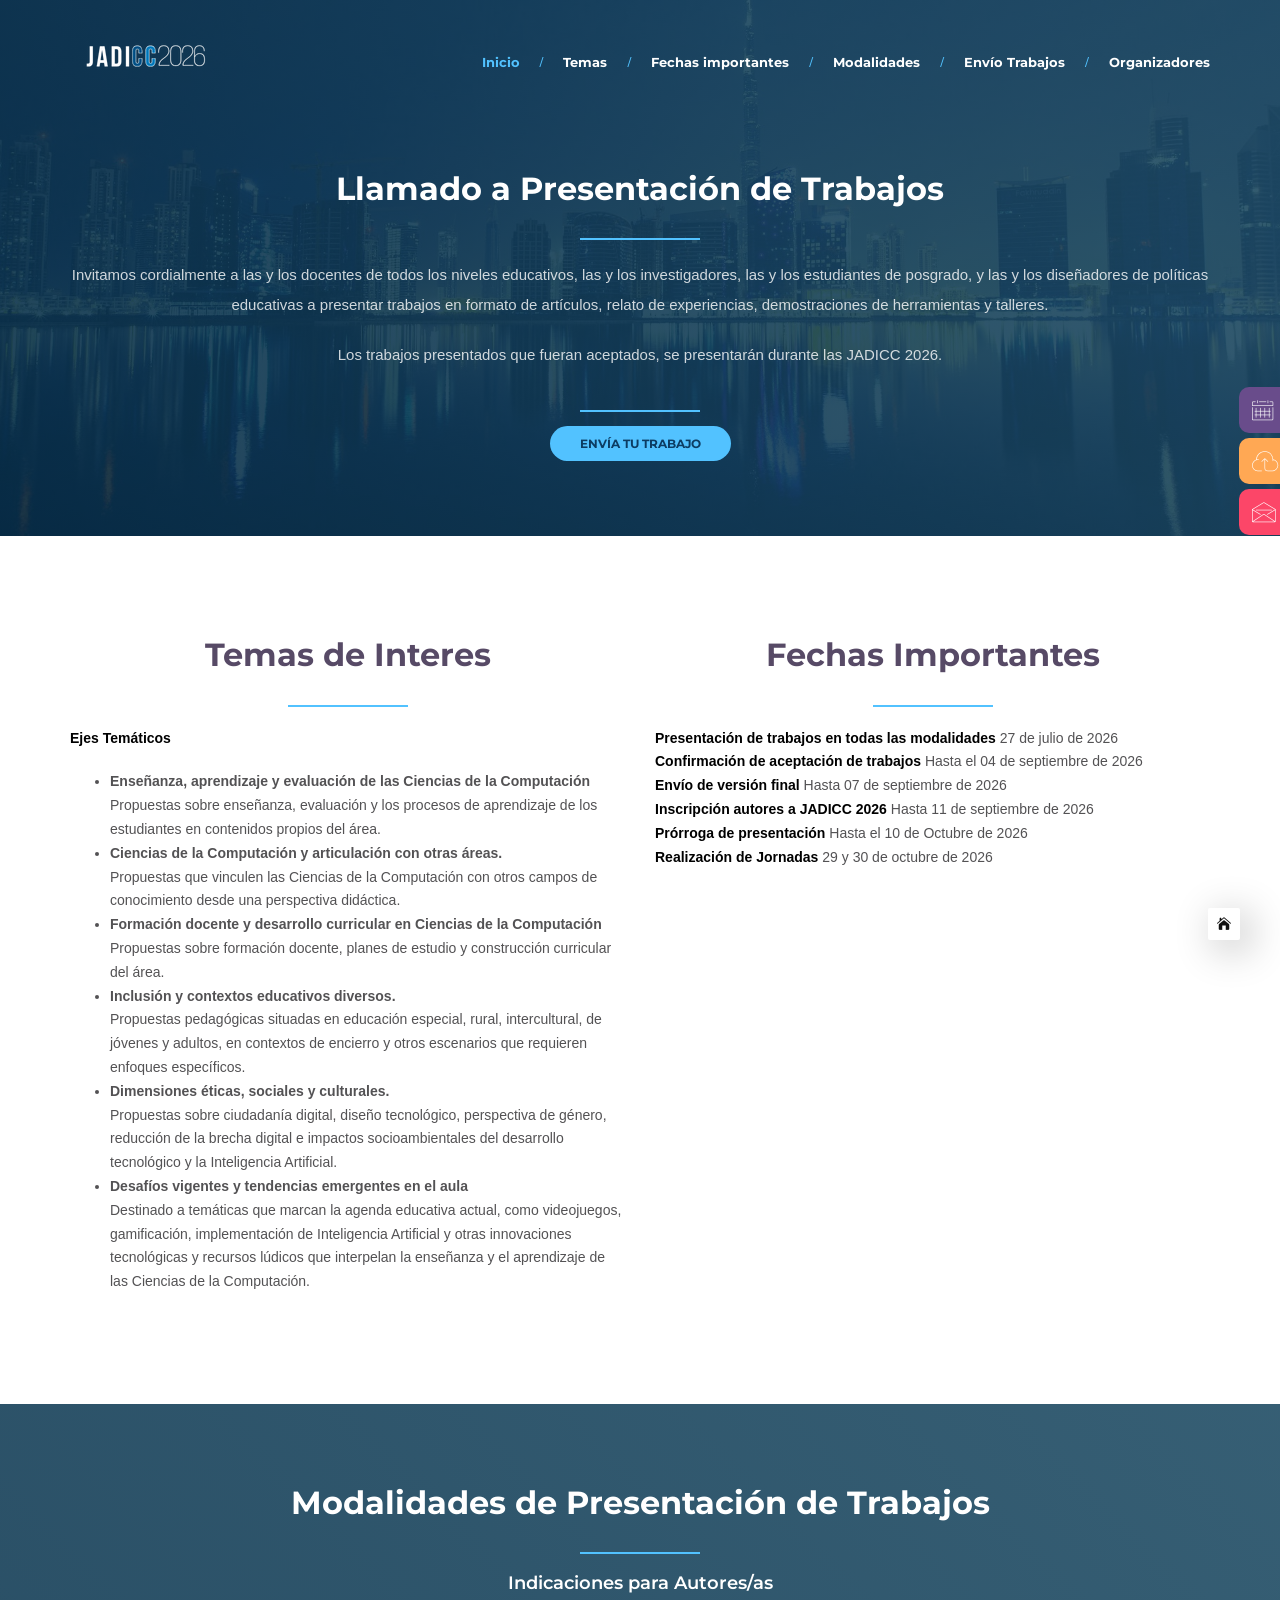
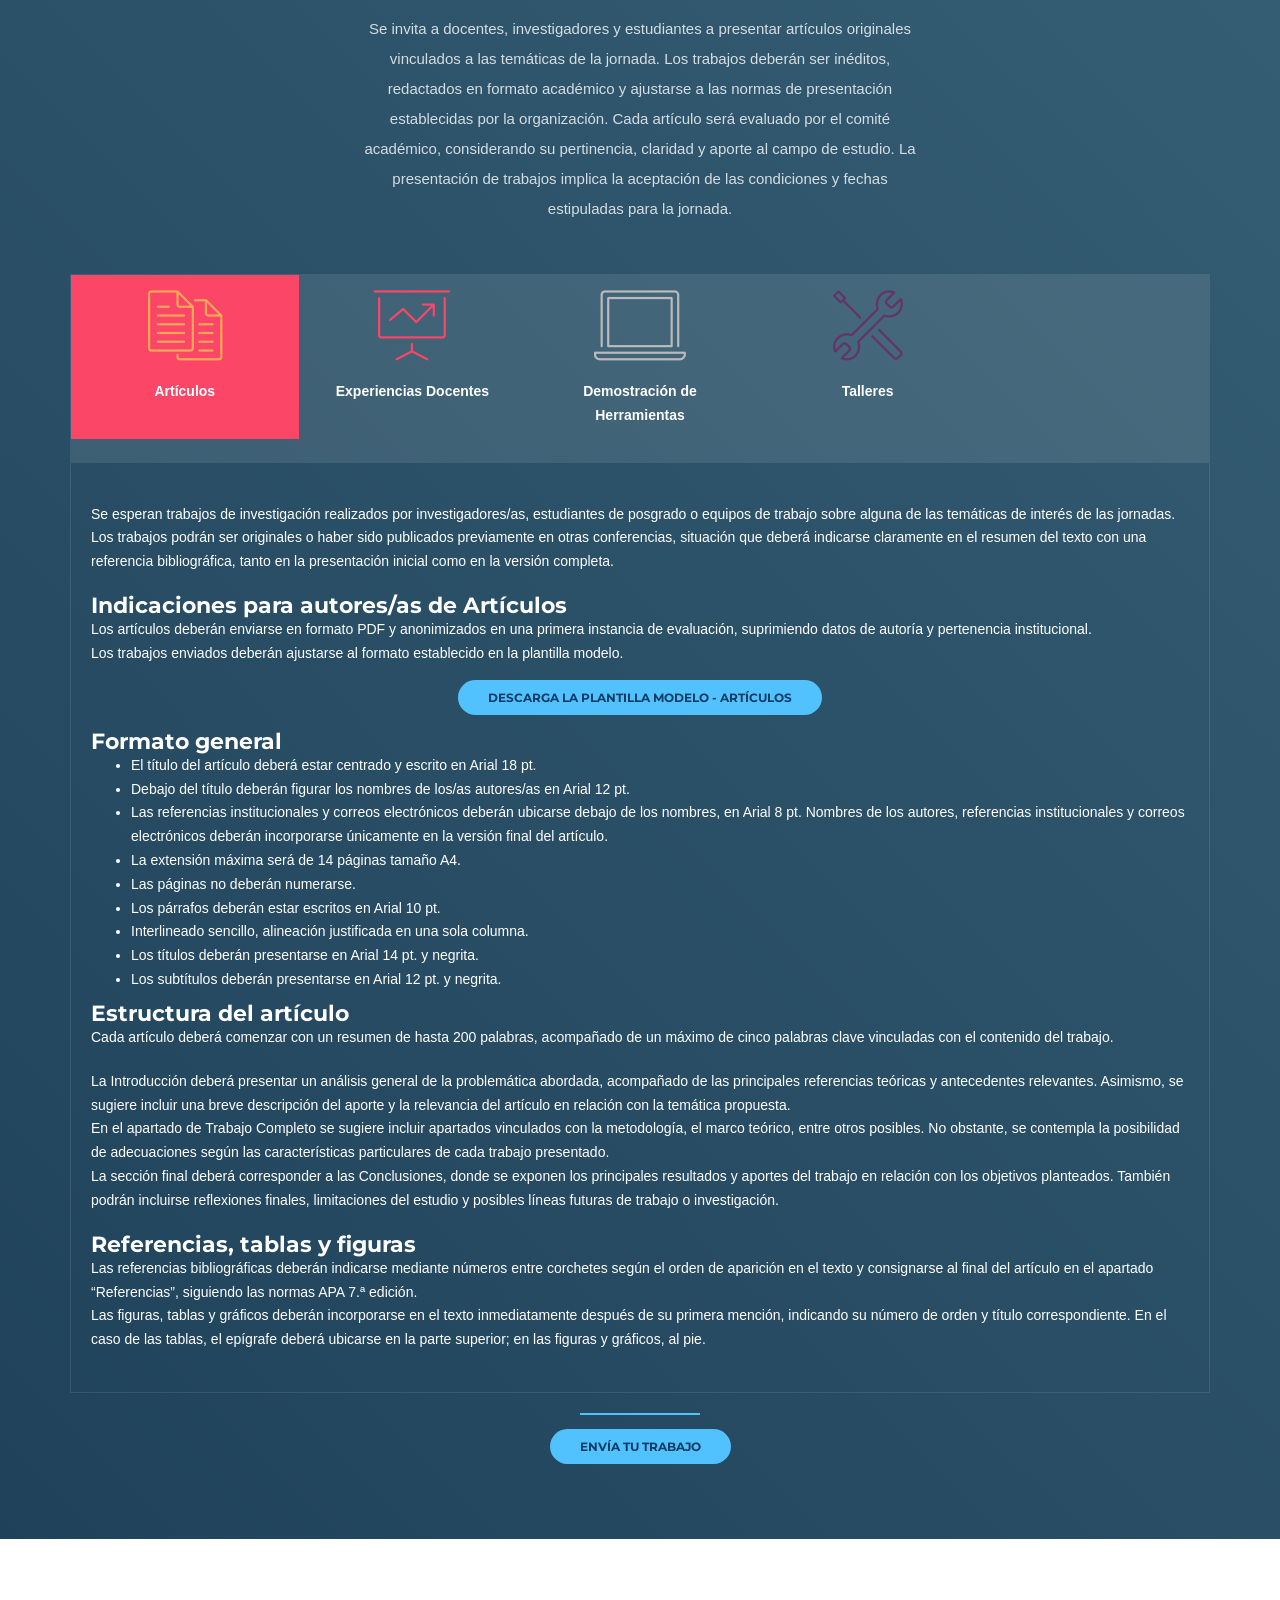
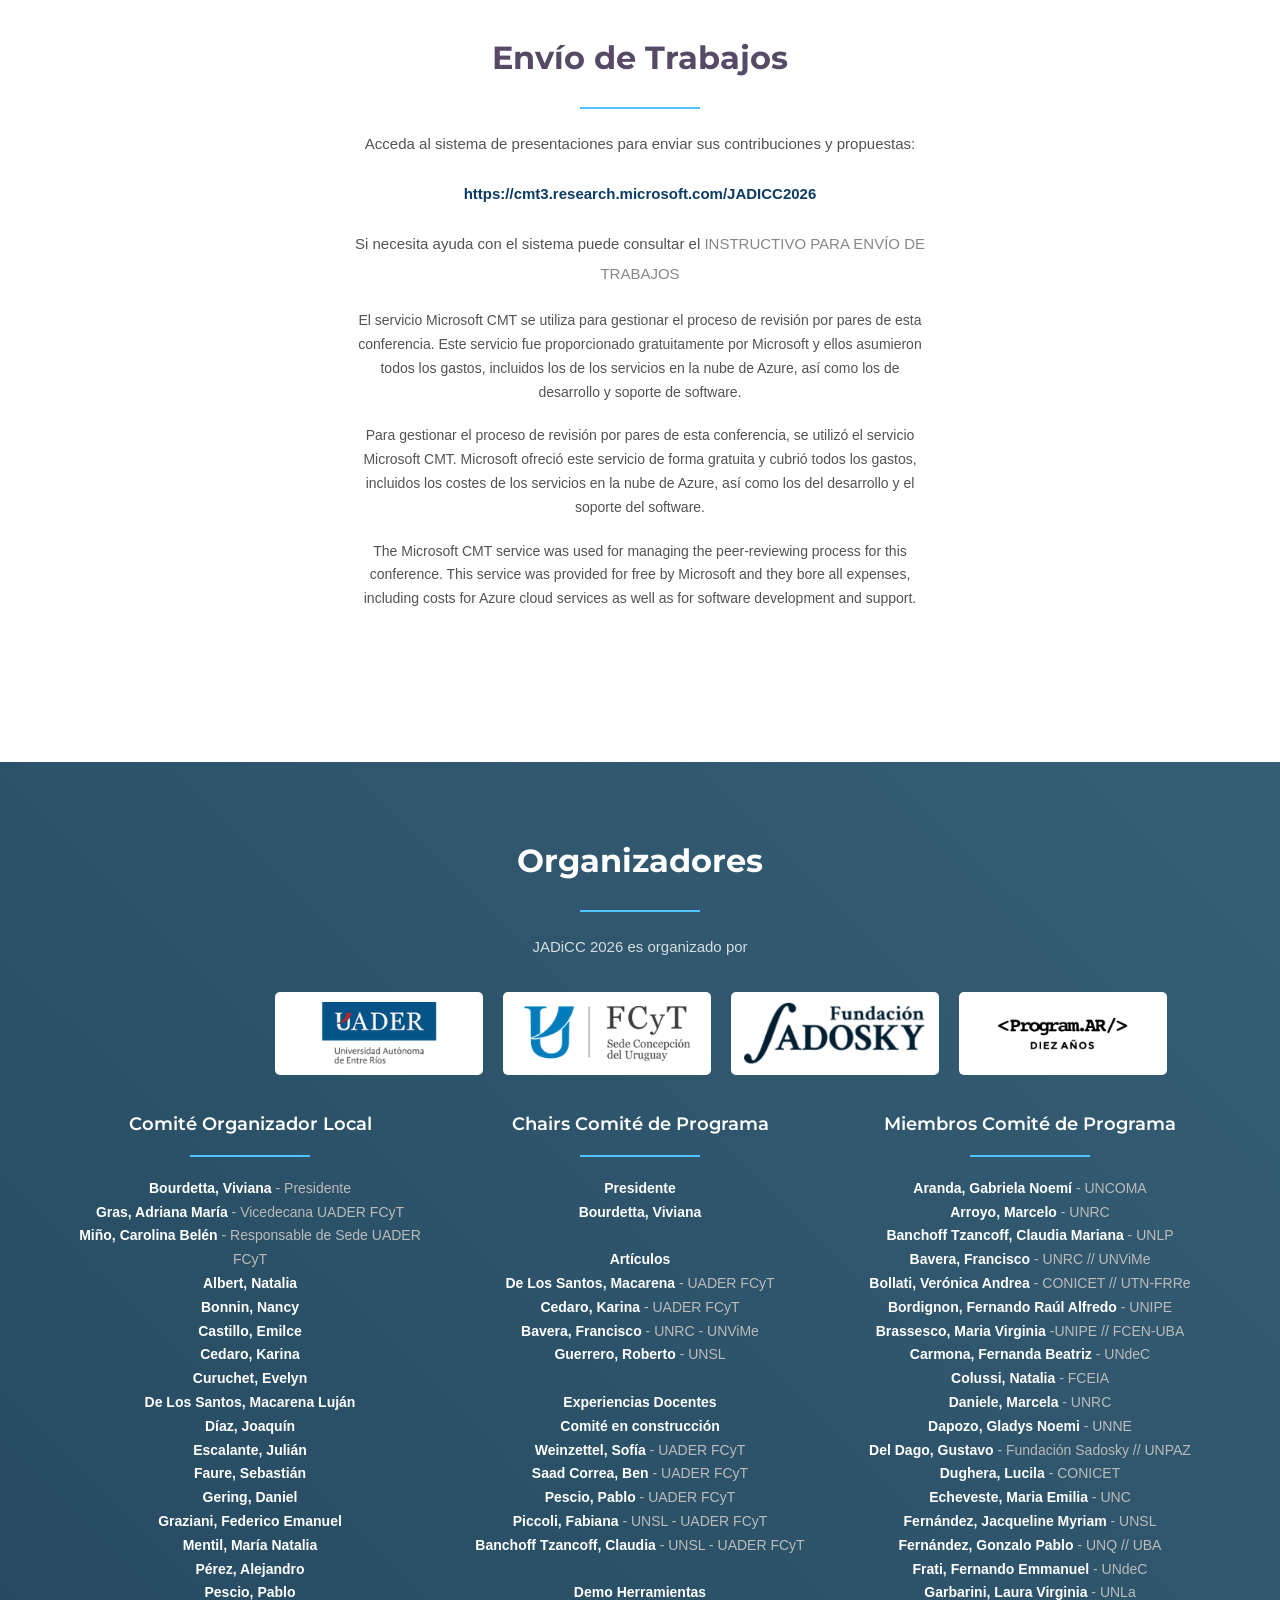
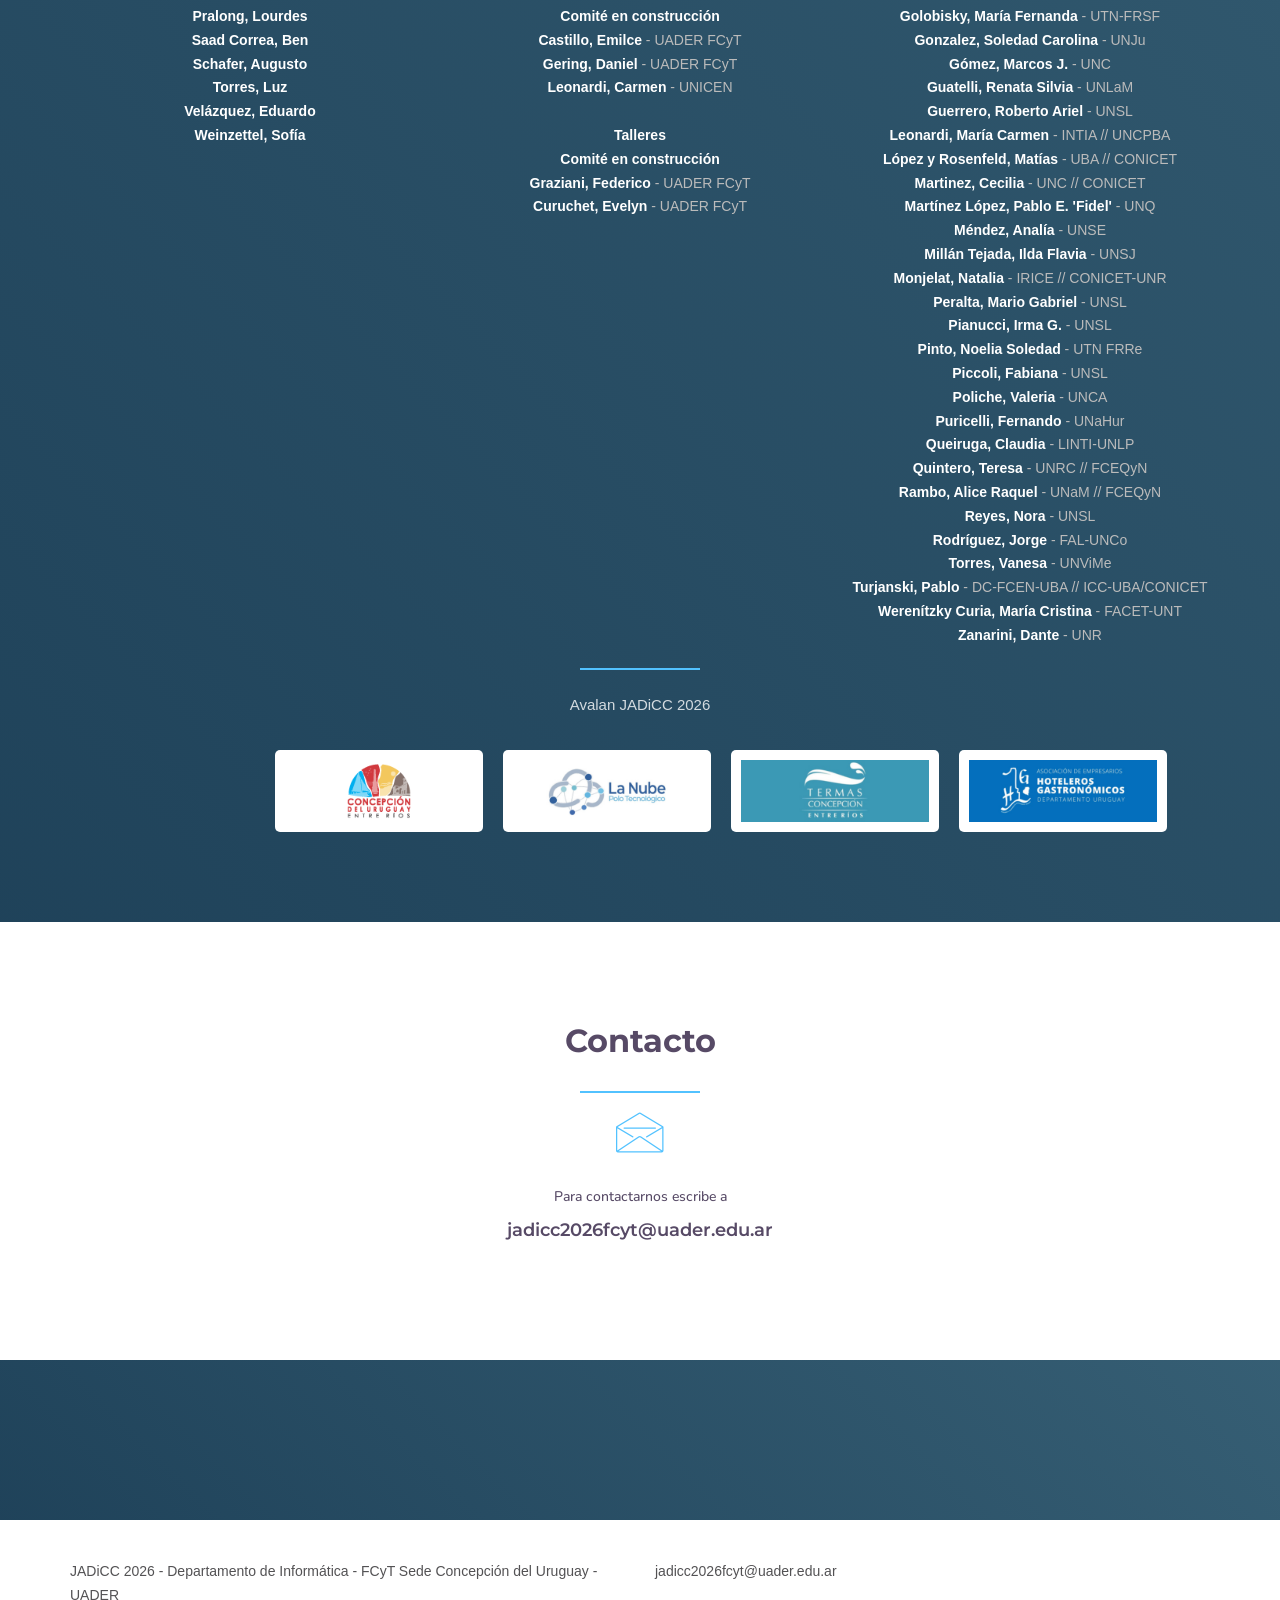
==== call.html @ b3e28db1 "agrego sponsor" ====
<!DOCTYPE html>
<html lang="en">

<head>
    <meta charset="utf-8">
    <title>JADiCC - 2026</title>
    <meta name="viewport" content="width=device-width, initial-scale=1.0">
    <meta name="description" content="JADiCC - 2026">
    <meta name="author" content="">
    <link rel="shortcut icon" href="images/logo.png" type="image/x-icon">
    

    <!--[if lt IE 9]>
	<script src="js/html5shiv.js"></script>
	<![endif]-->

    <!-- CSS Files
    ================================================== -->
    <link rel="stylesheet" href="css/bootstrap.css" type="text/css">
    <link rel="stylesheet" href="css/animate.css" type="text/css">
    <link rel="stylesheet" href="css/owl.carousel.css" type="text/css">
    <link rel="stylesheet" href="css/magnific-popup.css" type="text/css">
    <link rel="stylesheet" href="css/jquery.countdown.css" type="text/css">
    <link rel="stylesheet" href="css/style.css" type="text/css">
    <link rel="stylesheet" href="css/color.css" type="text/css">
	<link rel="stylesheet" href="css/colors/orange.css" type="text/css">
    <link rel="stylesheet" href="css/colors/gradient-1.css" type="text/css">
    
    <!-- background -->
    <link rel="stylesheet" href="css/bg.css" type="text/css">
</head>

<body id="homepage">

    <div id="wrapper">

        <!-- header begin -->
        <header>

            <div class="container">
                <div class="row">
                    <div class="col-md-12">
                        <!-- logo begin -->
                        <div id="logo">
                            <a href="index.html">
                                <img class="logo" src="images/logo-light-jadicc2026.png" alt="logo">
                                <img class="logo-2" src="images/logo-dark-jadicc2026.png" alt="logo">
                            </a>
                        </div>
                        <!-- logo close -->

                        <!-- small button begin -->
                        <span id="menu-btn"></span>
                        <!-- small button close -->

                        <!-- mainmenu begin -->
                        <nav>
                            <ul id="mainmenu">
                                <li><a class="active" href="index.html">Inicio</a></li>
                                <li><a href="call.html#section-temas">Temas</a></li>
                                <li><a href="call.html#section-fechas">Fechas importantes</a></li>
                                <li><a href="call.html#section-modalidades">Modalidades</a></li>
                                <li><a href="call.html#section-presentacion">Envío Trabajos</a></li>
                                <li><a href="call.html#section-organizacion">Organizadores</a></li>								
                            </ul>
                        </nav>

                    </div>
                    <!-- mainmenu close -->

                </div>
            </div>
        </header>
        <!-- header close -->

        <!-- content begin -->
        <div id="content" class="no-bottom no-top">
            <div id="top"></div>






            <!-- section begin -->
            <section id="section-call1" class="no-top no-bottom text-light" data-stellar-background-ratio=".2">
                <div class="overlay-gradient pt80 pb80">
                    <div class="container">
                        <div class="row">
                            <div class="col-md-12 text-center">
                                <div class="spacer-single"></div>
                                <div class="spacer-single"></div>
                                <div class="spacer-single"></div>
                                <h2 class="wow fadeInUp">Llamado a Presentación de Trabajos</h2>
                                <div class="small-border wow fadeInUp" data-wow-delay=".2s"></div>
                            </div>
			
			                <div class="col-md-12 text-center">
                                <p class="lead wow fadeInUp">Invitamos cordialmente a las y los docentes de todos los niveles educativos, las y los investigadores, las y los estudiantes de posgrado, y las y los diseñadores de políticas educativas a presentar trabajos en formato de artículos, relato de experiencias, demostraciones de herramientas y talleres.</p>
                                <p class="lead wow fadeInUp">Los trabajos presentados que fueran aceptados, se presentarán durante las JADICC 2026.</p>
                            </div> 
             
                            <div class="col-md-12 text-center">
						      <div class="clearfix"></div>
                              <div class="small-border wow fadeInUp"></div>
                              <a href="call.html#section-presentacion" class="btn-custom scroll-to" ><font style="color:#0c3c63">Envía tu Trabajo</font></a>                    
                            </div>
             
                         </div>
                    </div>
                </div>
            </section>
     
            <!-- section begin -->
            <section>
                <div class="container">
                    <div class="row">
									
                         <div id="section-fechas" class="col-md-6 text-center">
                            <h2  class="wow fadeInUp">Temas de Interes</h2>
                            <div class="small-border wow fadeInUp" data-wow-delay=".2s"></div>
                            <p align="left"><strong>Ejes Temáticos</strong></p>
                            <ul style="text-align:left" >
                                <li><b>Enseñanza, aprendizaje y evaluación de las Ciencias de la Computación</b><br />
                                Propuestas sobre enseñanza, evaluación y los procesos de aprendizaje de los estudiantes en contenidos propios del área.</li>
                                <li><b>Ciencias de la Computación y articulación con otras áreas.</b><br />
                                Propuestas que vinculen las Ciencias de la Computación con otros campos de conocimiento desde una perspectiva didáctica.</li>
                                <li><b>Formación docente y desarrollo curricular en Ciencias de la Computación</b><br />
                                Propuestas sobre formación docente, planes de estudio y construcción curricular del área.</li>
                                <li><b>Inclusión y contextos educativos diversos.</b><br />
                                Propuestas pedagógicas situadas en educación especial, rural, intercultural, de jóvenes y adultos, en contextos de encierro y otros escenarios que requieren enfoques específicos.</li>
                                <li><b>Dimensiones éticas, sociales y culturales.</b><br />
                                Propuestas sobre ciudadanía digital, diseño tecnológico, perspectiva de género, reducción de la brecha digital e impactos socioambientales del desarrollo tecnológico y la Inteligencia Artificial.</li>
                                <li><b>Desafíos vigentes y tendencias emergentes en el aula</b><br />
                                Destinado a temáticas que marcan la agenda educativa actual, como videojuegos,  gamificación, implementación de Inteligencia Artificial y otras innovaciones tecnológicas y recursos lúdicos que interpelan la enseñanza y el aprendizaje de las Ciencias de la Computación.</li>
                             </ul>
                         </div>
                 
                         <div id="section-temas" class="col-md-6 text-center">
                               <h2 id="section-fechas" class="wow fadeInUp">Fechas Importantes</h2>
                               <div class="small-border wow fadeInUp" data-wow-delay=".2s"></div>
                               <p align="left">
                                <strong>Presentación de trabajos en todas las modalidades</strong> 27 de julio de 2026<br>
                                <strong>Confirmación de aceptación de trabajos</strong>  Hasta el 04 de septiembre de 2026<br>
                                <strong>Envío de versión final</strong> Hasta 07 de septiembre de 2026<br>
                                <strong>Inscripción autores a JADICC 2026</strong> Hasta 11 de septiembre de 2026<br>
                                <strong>Prórroga de presentación</strong> Hasta el 10 de Octubre de 2026<br>
                                <strong>Realización de Jornadas</strong> 29 y 30 de octubre de 2026
                               </p>
                            <!--     <div class="spacer-single"></div> -->
                          </div> 
                 
                    </div>
                </div>
            </section>
            <!-- section close -->

            <!-- section begin -->
            <section id="section-modalidades" class="no-top no-bottom text-light" data-stellar-background-ratio=".2">
                <div class="overlay-gradient pt80 pb80">
                    <div class="container">
                       <div class="row">
                             <div class="col-md-12 text-center">
                                <h2 class="wow fadeInUp">Modalidades de Presentación de Trabajos</h2>
                                <div class="small-border wow fadeInUp" data-wow-delay=".2s"></div>
                            </div>
                            <div class="col-md-6 col-md-offset-3 text-center">
                                <h3>Indicaciones para Autores/as</h3>
                                <p class="lead wow fadeInUp">Se invita a docentes, investigadores y estudiantes a presentar artículos originales vinculados a las temáticas de la jornada. Los trabajos deberán ser inéditos, redactados en formato académico y ajustarse a las normas de presentación establecidas por la organización. Cada artículo será evaluado por el comité académico, considerando su pertinencia, claridad y aporte al campo de estudio. La presentación de trabajos implica la aceptación de las condiciones y fechas estipuladas para la jornada.</p>
                                <div class="spacer-single"></div>
                            </div>

                            <div class="col-md-12 wow fadeInUp">
                                <div class="de_tab tab_style_4 text-center">
                                    <ul class="de_nav">
                                        <li class="active" data-link="#section-services-tab">
                                            <i class=" icon-documents mb20 size70 orange"></i>
                                            <p><strong>Artículos</strong></p>
                                        </li>
                                        <li data-link="#section-services-tab">
                                            <i class="icon-presentation mb20 size70 pink"></i>
                                            <p><strong>Experiencias Docentes</strong></p>
                                        </li>
                                        <li data-link="#section-services-tab">
                                            <i class=" icon-laptop mb20 size70 yellow"></i>
                                            <p><strong>Demostración de Herramientas</strong></p>
                                        </li>
                                        <li data-link="#section-services-tab">
                                            <i class=" icon-tools-2 mb20 size70 purple"></i>
                                            <p><strong>Talleres</strong></p>
                                        </li>
                                    </ul>

                                    <div class="de_tab_content text-left">

                                        <div id="tab1" class="tab_single_content">
                                            <div class="row">
                                                <div class="col-md-12">
                                                    <div class="schedule-listing">
                                                        <div class="schedule-item">
														
                                                            <p>Se esperan trabajos de investigación realizados por investigadores/as, estudiantes de posgrado o equipos de trabajo sobre alguna de las temáticas de interés de las jornadas.<br />
                                                            Los trabajos podrán ser originales o haber sido publicados previamente en otras conferencias, situación que deberá indicarse claramente en el resumen del texto con una referencia bibliográfica, tanto en la presentación inicial como en la versión completa.</p>


                                                            <h3>Indicaciones para autores/as de Artículos</h3>
                                                            <p>Los artículos deberán enviarse en formato PDF y anonimizados en una primera instancia de evaluación, suprimiendo datos de autoría y pertenencia institucional.<br />
                                                            Los trabajos enviados deberán ajustarse al formato establecido en la plantilla modelo.</p>
                                                            <p><center><a href="https://docs.google.com/document/d/1HnRdClqCM74FA2Iwf8PZFfU6DgwD1a72/edit?usp=sharing&ouid=118338949583952787250&rtpof=true&sd=true" target="_blank" class="btn-custom scroll-to"><font style="color:#0c3c63">Descarga la plantilla modelo - Artículos</font></a></center></p>

                                                            <h3>Formato general</h3>
                                                            <ul>
                                                                <li>El título del artículo deberá estar centrado y escrito en Arial 18 pt.</li>
                                                                <li>Debajo del título deberán figurar los nombres de los/as autores/as en Arial 12 pt.</li>
                                                                <li>Las referencias institucionales y correos electrónicos deberán ubicarse debajo de los nombres, en Arial 8 pt. Nombres de los autores, referencias institucionales y correos electrónicos deberán incorporarse únicamente en la versión final del artículo.</li>
                                                                <li>La extensión máxima será de 14 páginas tamaño A4.</li>
                                                                <li>Las páginas no deberán numerarse.</li>
                                                                <li>Los párrafos deberán estar escritos en Arial 10 pt.</li>
                                                                <li>Interlineado sencillo, alineación justificada en una sola columna.</li>
                                                                <li>Los títulos deberán presentarse en Arial 14 pt. y negrita.</li>
                                                                <li>Los subtítulos deberán presentarse en Arial 12 pt. y negrita.</li>
                                                            </ul>
                                                        
                                                            <h3>Estructura del artículo</h3>
                                                            <p>Cada artículo deberá comenzar con un resumen de hasta 200 palabras, acompañado de un máximo de cinco palabras clave vinculadas con el contenido del trabajo.</p>
                                                            La Introducción deberá presentar un análisis general de la problemática abordada, acompañado de las principales referencias teóricas y antecedentes relevantes. Asimismo, se sugiere incluir una breve descripción del aporte y la relevancia del artículo en relación con la temática propuesta.<br />
                                                            En el apartado de Trabajo Completo se sugiere incluir apartados vinculados con la metodología, el marco teórico, entre otros posibles. No obstante, se contempla la posibilidad de adecuaciones según las características particulares de cada trabajo presentado.<br />
                                                            La sección final deberá corresponder a las Conclusiones, donde se exponen los principales resultados y aportes del trabajo en relación con los objetivos planteados. También podrán incluirse reflexiones finales, limitaciones del estudio y posibles líneas futuras de trabajo o investigación.</p>

                                                            <h3>Referencias, tablas y figuras</h3>
                                                            <p>Las referencias bibliográficas deberán indicarse mediante números entre corchetes según el orden de aparición en el texto y consignarse al final del artículo en el apartado “Referencias”, siguiendo las normas APA 7.ª edición.<br />
                                                            Las figuras, tablas y gráficos deberán incorporarse en el texto inmediatamente después de su primera mención, indicando su número de orden y título correspondiente. En el caso de las tablas, el epígrafe deberá ubicarse en la parte superior; en las figuras y gráficos, al pie.</p>
                                                        </div> 
                                                    </div>

                                                </div>
                                            </div>
                                        </div>

                                        <div id="tab2" class="tab_single_content">
                                            <div class="row">
                                                <div class="col-md-12">
                                                    <div class="schedule-listing">
                                                        <div class="schedule-item">
                                                            <p>Se esperan trabajos sobre experiencias de enseñanza y aprendizaje de las Ciencias de la Computación, en todos los niveles del sistema educativo.<br />
                                                            Los artículos deberán ser enviados en formato PDF.<br />
                                                            Los trabajos enviados deberán ajustarse al formato detallado en la plantilla modelo.</p>

                                                            <p><center><a href="https://docs.google.com/document/d/11gJHtNHQzoMnKArxazc2t1DN5sGzD9OH/edit?usp=sharing&ouid=118338949583952787250&rtpof=true&sd=true" target="_blank" class="btn-custom scroll-to"><font style="color:#0c3c63">Descarga la plantilla modelo - Experiencia Docente</font></a></center></p>

                                                            <h3>Formato general</h3>
                                                            <ul>
                                                                <li>El título de la experiencia docente deberá estar centrado y escrito en Arial 18 pt.</li>
                                                                <li>Debajo del título deberán figurar los nombres de los/as autores/as en Arial 12 pt.</li>
                                                                <li>Las referencias institucionales y correos electrónicos deberán ubicarse debajo de los nombres, en Arial 8 pt. Nombres de los autores, referencias institucionales y correos electrónicos deberán incorporarse únicamente en la versión final del artículo.</li>
                                                                <li>Deberán tener entre 5 y 10 páginas tamaño A4.</li>
                                                                <li>Las páginas no deberán numerarse.</li>
                                                                <li>Los párrafos deberán estar escritos en Arial 10 pt.</li>
                                                                <li>Interlineado sencillo, alineación justificada en una sola columna.</li>
                                                                <li>Los títulos deberán presentarse en Arial 14 pt. y negrita.</li>
                                                                <li>Los subtítulos deberán presentarse en Arial 12 pt. y negrita.</li>
                                                            </ul>

                                                            <h3>Estructura del artículo</h3>
                                                            <p>Cada artículo de experiencia docente deberá comenzar con un <b>Resumen</b> de no más de 200 palabras que deberá ser acompañado por una lista de palabras claves (no más de 5) que se vinculan con el contenido de la experiencia docente. Escrito en tipografía Arial 10 pt.<br />
                                                            Las secciones del manuscrito deberán distinguirse claramente siguiendo el estilo presentado en la plantilla.</p>

                                                            <p>El trabajo debería presentar los siguientes componentes:</p>
                                                            <ul>
                                                                <li>Introducción: Marco conceptual en que se basa la experiencia docente.</li>
                                                                <li>Descripción de la experiencia: el mismo debe contener propuesta didáctica, Contexto, experiencia, documentación de la experiencia (opcional). También se pueden describir los contenidos, metodología, herramientas utilizadas, destinatarios.</li>
                                                                <li>Resultados: La relación de los logros con los objetivos pensados originalmente. Aprendizajes logrados. Fortalezas y debilidades identificadas.</li>
                                                                <li>Conclusiones: En esta sección se espera que se mencionen las conclusiones a que arribaron, las propuestas superadoras basadas en la experiencia para continuar a futuro y/o las sugerencias para quienes quieran replicarla.</li>
                                                                <li>Agradecimientos: opcional.</li>
                                                            </ul>

                                                            <h3>Referencias, tablas y figuras</h3>
                                                            <p>Las referencias bibliográficas deberán indicarse mediante números entre corchetes según el orden de aparición en el texto y consignarse al final del artículo en el apartado “Referencias”, siguiendo las normas APA 7.ª edición.</p>
                                                            <p>Las figuras, tablas y gráficos deberán incorporarse en el texto inmediatamente después de su primera mención, indicando su número de orden y título correspondiente. En el caso de las tablas, el epígrafe deberá ubicarse en la parte superior; en las figuras y gráficos, al pie.</p>
                                                        </div>
                                                    </div>

                                                    
                                                </div>
                                            </div>
                                        </div>

                                        <div id="tab3" class="tab_single_content">
                                            <div class="row">
                                                <div class="col-md-12">
                                                    <div class="schedule-listing">
                                                        <div class="schedule-item">
                                                            
                                                            <p>Las Demostraciones de Herramientas  constituyen un espacio destinado a la presentación de recursos, plataformas, aplicaciones, entornos, dispositivos o propuestas tecnológicas orientadas a la enseñanza y el aprendizaje de las Ciencias de la Computación. Estas demostraciones permiten compartir desarrollos innovadores y experiencias de uso que contribuyan a fortalecer las prácticas educativas en distintos niveles del sistema educativo.</p>
                                                            <p>En este espacio se promueve la socialización de herramientas vinculadas, entre otros aspectos, a la programación, el pensamiento computacional, la robótica, la inteligencia artificial, las actividades desenchufadas, los simuladores, los videojuegos educativos y los entornos interactivos para la enseñanza. Las presentaciones buscan favorecer el intercambio entre docentes, investigadores y desarrolladores, propiciando la reflexión sobre las posibilidades pedagógicas, metodológicas y didácticas de dichas herramientas en contextos educativos diversos.</p>
                                                            <p>La demostración de herramientas se desarrollarán en modalidad virtual durante los días 26, 27 y 28 de octubre de 2026. En el formulario de presentación se consultará además sobre la posibilidad de realizar la demostración  en modalidad presencial, ya que la Comisión del Track podrá seleccionar algunas propuestas para su desarrollo presencial, previa coordinación con los/as autores/as y considerando la viabilidad de su implementación.</p>
                                                            <p>Se prevé la demostración de herramientas  con una duración estimada de hasta 1 horas cada uno.</p>
                                                            <p>Para proponer demostraciones de herramientas y otras tecnologías para el aula usa esta plantilla para la presentación:</p>
                                                            <p><center><a href="https://docs.google.com/document/d/1VQiYLu2GCDl_QloxWfp6DmEqFY25tu1Z/edit?usp=sharing&ouid=118338949583952787250&rtpof=true&sd=true" target="_blank" class="btn-custom scroll-to"><font style="color:#0c3c63">Descarga la plantilla modelo - Demostración de Herramientas</font></a></center></p>

                                                            <h3>Formato general</h3>
                                                            <ul>
                                                                <li>Los párrafos deberán estar escritos en Arial 10 pt.</li>
                                                                <li>Interlineado sencillo, alineación justificada en una sola columna.</li>
                                                            </ul>

                                                            <h3>Estructura del artículo</h3>
                                                            <p>El trabajo deberá contener los siguientes elementos:</p>
                                                            <ol>
                                                                <li>Datos generales de la propuesta</li>
                                                                <li>Equipo que realiza la presentación</li>
                                                                <li>Destinatarios y alcance</li>
                                                                <li>Organización de la demostración</li>
                                                                <li>Descripción de la demostración</li>
                                                                <li>CV resumido de los presentadores</li>
                                                            </ol>
                                                        </div>
                                                    </div>
                                                </div>
                                            </div>
                                        </div>
                                        
                                        <div id="tab3" class="tab_single_content">
                                            <div class="row">
                                                <div class="col-md-12">
                                                    <div class="schedule-listing">
                                                        <div class="schedule-item">
                                                            <p>Se esperan propuestas de talleres innovadores de formación docente vinculados con la enseñanza de diferentes temáticas de las Ciencias de la Computación.</p> 
                                                            <p>Los talleres se desarrollarán en modalidad virtual durante los días 26, 27 y 28 de octubre de 2026. En el formulario de presentación se consultará además sobre la posibilidad de realizar el taller en modalidad presencial, ya que la Comisión del Track podrá seleccionar algunas propuestas para su desarrollo presencial, previa coordinación con los/as autores/as y considerando la viabilidad de su implementación.</p>
                                                            <p>Se prevé casa taller con una duración estimada de mínimo 1hs y máximo 1.30 horas cada uno.</p>
                                                            
                                                            <p>Plantilla para la presentación de talleres:</p> 
                                                            <p><center><a href="https://docs.google.com/document/d/1cIBiThr9HchtFU9oJPFwebwBNzbU42GT/edit?usp=sharing&ouid=118338949583952787250&rtpof=true&sd=true" target="_blank" class="btn-custom scroll-to"><font style="color:#0c3c63">Descarga la plantilla modelo - Talleres</font></a></center></p>
                                                            
                                                            <p>Un taller es un espacio de formación en donde los talleristas producen un artefacto, documento, proyecto, respuesta a un problema o propuesta de acción. El objetivo del taller es poner en juego habilidades de:</p>
                                                            <ul>
                                                                <li>Trabajo colaborativo</li>
                                                                <li>Integración de saberes de diferentes áreas</li>
                                                                <li>Transferencia y aplicación de conceptos a diferentes situaciones</li>
                                                                <li>Análisis de situaciones problemáticas de la vida real cercana a los participantes</li>
                                                            </ul>
                                                            <p>Entre otras habilidades relacionadas con la puesta en práctica y la elaboración de productos. Si el objetivo de su encuentro no es la elaboración de un producto, proyecto o intervención, quizás no sea un formato más alto.</p>
                                                            <p>Puedes consultar esta guía si tienes dudas para elaborar tu propuesta: <a href="https://docs.google.com/document/d/1wpfPBwtkl-n1rUXG14bqBS2WeIp7w2xH/edit?usp=sharing&ouid=118338949583952787250&rtpof=true&sd=true" target="_blank">Guía para planificar los talleres en JADICC.</p>
                                                        </div>
                                                    </div>
                                                </div>
                                            </div>
                                        </div>

                                    </div>
                                </div>
                            </div>  
                            
                            <div class="col-md-12 text-center">
						      <div class="clearfix"></div>
                              <div class="small-border wow fadeInUp"></div>
                              <a href="call.html#section-presentacion" class="btn-custom scroll-to" ><font style="color:#0c3c63">Envía tu Trabajo</font></a>                    
                            </div> 
                             
                        </div>
                    </div>
                </div>
            </section>
            <!-- section close -->

      
            <!-- section begin -->
           <section id="section-presentacion">
                <div class="container">
                    <div class="row">

                         <div class="row">
                            <div class="col-md-12 text-center">
                                <h2 class="wow fadeInUp">Envío de Trabajos</h2>
                                <div class="small-border wow fadeInUp" data-wow-delay=".2s"></div>
                            </div>
                            <div class="col-md-6 col-md-offset-3 text-center">
                                
                                 <p class="lead wow fadeInUp">Acceda al sistema de presentaciones para enviar sus contribuciones y propuestas:</p>

                                 <p class="lead wow fadeInUp">
									 <strong>
									   <a href="https://cmt3.research.microsoft.com/JADICC2026" target="_blank">
									       <font style="color:#0c3c63">https://cmt3.research.microsoft.com/JADICC2026</font>
									   </a>
									</strong>
							     </p> 
                                
                                 <p class="lead wow fadeInUp">Si necesita ayuda con el sistema puede consultar el <a href="cmt/infoCMTautores.html" target="_blank">INSTRUCTIVO PARA ENVÍO DE TRABAJOS</a></p> 

                           <p>El servicio Microsoft CMT se utiliza para gestionar el proceso de revisión por pares de esta conferencia. Este servicio fue proporcionado gratuitamente por Microsoft y ellos asumieron todos los gastos, incluidos los de los servicios en la nube de Azure, así como los de desarrollo y soporte de software.</p>
                           <p>Para gestionar el proceso de revisión por pares de esta conferencia, se utilizó el servicio Microsoft CMT. Microsoft ofreció este servicio de forma gratuita y cubrió todos los gastos, incluidos los costes de los servicios en la nube de Azure, así como los del desarrollo y el soporte del software.</p>
                           
                           <p>The Microsoft CMT service was used for managing the peer-reviewing process for this conference. This service was provided for free by Microsoft and they bore all expenses, including costs for Azure cloud services as well as for software development and support.</p>


                                <div class="spacer-single"></div>
                            </div>
                        </div>

                        <div class="row">

                            <div class="col-md-12 wow fadeInUp">

                                <div class="row">

                                    <div class="col-md-12">
                                        <div>
                                            <div class="clearfix"></div>
                                        </div>
                                    </div>

                                </div>

                            </div>

                        </div> 

                        
                    </div>
                </div>
            </section>
            <!-- section close -->
         
                        <!-- section begin -->
            <section id="section-organizacion" class="no-top no-bottom text-light" data-stellar-background-ratio=".2">
                <div class="overlay-gradient pt80 pb80">
                    <div class="container relative">
                        <div class="row">
                                 <div class="col-md-12 text-center">
                                    <h2 class="wow fadeInUp">Organizadores</h2>
                                    <div class="small-border wow fadeInUp" data-wow-delay=".2s"></div>
                                </div>
                                <div class="col-md-6 col-md-offset-3 text-center">
                                    <p class="lead wow fadeInUp">JADiCC 2026 es organizado por</p>
                                </div>

                                <div class="col-md-12 col-md-offset-2 text-center wow fadeInUp">
                                    <div class="owl-carousel owl-sponsors ">
                                        <a href="https://uader.edu.ar/" target="_blank"><div class="item"><img src="images/logo/logo-uader.png" alt="web DI"></div></a>
                                        <a href="https://fcytcdelu.uader.edu.ar/" target="_blank"><div class="item"><img src="images/logo/logo-fcyt.png" alt="web Faculad"></div></a>
                                        <a href="https://fundacionsadosky.org.ar/" target="_blank"><div class="item"><img src="images/logo/sadosky.png" alt="web Fundación Sadosky"></div></a>
                                        <a href="https://program.ar/" target="_blank"><div class="item"><img src="images/logo/programar.png" alt="web Program.AR"></div></a>
                                    </div>
                                </div>                               
                               <div class="spacer-single"></div>

                         </div>
                            
                         <div class="row">
                                <div class="col-md-4 wow fadeInUp text-center">
                                    <h3 class="wow fadeInUp">Comité Organizador Local</h3>
                                    <div class="small-border wow fadeInUp"></div>
                                    <strong>Bourdetta, Viviana</strong> - Presidente<br />
                                    <strong>Gras, Adriana María</strong> - Vicedecana UADER FCyT<br />
                                    <strong>Miño, Carolina Belén</strong> - Responsable de Sede UADER FCyT<br />
                                    <strong>Albert, Natalia</strong><br />
                                    <strong>Bonnin, Nancy</strong><br />
                                    <strong>Castillo, Emilce</strong><br />
                                    <strong>Cedaro, Karina</strong><br />
                                    <strong>Curuchet, Evelyn</strong><br />
                                    <strong>De Los Santos, Macarena Luján</strong><br />
                                    <strong>Díaz, Joaquín</strong><br />
                                    <strong>Escalante, Julián</strong><br />
                                    <strong>Faure, Sebastián</strong><br />
                                    <strong>Gering, Daniel</strong><br />
                                    <strong>Graziani, Federico Emanuel</strong><br />
                                    <strong>Mentil, María Natalia</strong><br />
                                    <strong>Pérez, Alejandro</strong><br />
                                    <strong>Pescio, Pablo</strong><br />
                                    <strong>Pralong, Lourdes</strong><br />
                                    <strong>Saad Correa, Ben</strong><br />
                                    <!--<strong>Schabb, Esteban</strong><br />-->
                                    <strong>Schafer, Augusto</strong><br />
                                    <strong>Torres, Luz</strong><br />
                                    <strong>Velázquez, Eduardo</strong><br />
                                    <strong>Weinzettel, Sofía</strong>
                                </div>
                                
                                <div class="col-md-4 wow fadeInUp text-center">
                                    <h3 class="wow fadeInUp">Chairs Comité de Programa</h3>
                                    <div class="small-border wow fadeInUp"></div>
                                    <strong>Presidente</strong><br />
                                    <strong>Bourdetta, Viviana</strong><br />
                                    <br /><strong>Artículos</strong><br />
                                    <strong>De Los Santos, Macarena</strong> - UADER FCyT<br />
                                    <strong>Cedaro, Karina</strong>  - UADER FCyT<br />
                                    <strong>Bavera, Francisco</strong> - UNRC - UNViMe<br />
                                    <strong>Guerrero, Roberto</strong> - UNSL<br />
                                    <br /><strong>Experiencias Docentes</strong><br />
                                    <strong>Comité en construcción</strong><br />
                                    <strong>Weinzettel, Sofía</strong> - UADER FCyT<br />
                                    <strong>Saad Correa, Ben</strong> - UADER FCyT<br />
                                    <strong>Pescio, Pablo</strong> - UADER FCyT<br />
                                    <strong>Piccoli, Fabiana</strong> - UNSL - UADER FCyT<br />
                                    <strong>Banchoff Tzancoff, Claudia</strong> - UNSL - UADER FCyT<br />
                                    <br /><strong>Demo Herramientas</strong><br />
                                    <strong>Comité en construcción</strong><br />
                                    <strong>Castillo, Emilce</strong> - UADER FCyT<br />
                                    <strong>Gering, Daniel</strong> - UADER FCyT<br />
                                    <strong>Leonardi, Carmen</strong> - UNICEN<br />
                                    <!--<strong>Herrera, Norma</strong> - UNSL<br />-->
                                    <br /><strong>Talleres</strong><br />
                                    <strong>Comité en construcción</strong><br />
                                    <strong>Graziani, Federico</strong> - UADER FCyT<br />
                                    <strong>Curuchet, Evelyn</strong> - UADER FCyT<br />
                                    <!--<strong>Quintero, Terera</strong> - UNRC - UBA <br />
                                    <strong>Pianucci, Irma Guadalupe</strong> - UNSL<br />-->
                                </div>
                                <div class="col-md-4 wow fadeInUp text-center">
                                    <h3 class="wow fadeInUp">Miembros Comité de Programa</h3>
                                    <div class="small-border wow fadeInUp"></div>
                                    <strong>Aranda, Gabriela Noemí</strong> - UNCOMA<br />
                                    <strong>Arroyo, Marcelo</strong> - UNRC<br />
                                    <strong>Banchoff Tzancoff, Claudia Mariana</strong> - UNLP<br />
                                    <strong>Bavera, Francisco</strong> - UNRC // UNViMe<br />
                                    <strong>Bollati, Verónica Andrea</strong> - CONICET // UTN-FRRe<br />
                                    <strong>Bordignon, Fernando Raúl Alfredo</strong> - UNIPE<br />
                                    <strong>Brassesco, Maria Virginia</strong> -UNIPE // FCEN-UBA<br />
                                    <strong>Carmona, Fernanda Beatriz</strong> - UNdeC<br />
                                    <strong>Colussi, Natalia</strong> - FCEIA<br />
                                    <strong>Daniele, Marcela</strong> - UNRC<br />
                                    <strong>Dapozo, Gladys Noemi</strong> - UNNE<br />
                                    <strong>Del Dago, Gustavo</strong> - Fundación Sadosky // UNPAZ<br />
                                    <strong>Dughera, Lucila</strong> - CONICET<br />
                                    <strong>Echeveste, Maria Emilia</strong> - UNC<br />
                                    <strong>Fernández, Jacqueline Myriam</strong> - UNSL<br />
                                    <strong>Fernández, Gonzalo Pablo</strong> - UNQ // UBA<br />
                                    <strong>Frati, Fernando Emmanuel</strong> - UNdeC<br />
                                    <strong>Garbarini, Laura Virginia</strong> - UNLa<br />
                                    <strong>Golobisky, María Fernanda</strong> - UTN-FRSF<br />
                                    <strong>Gonzalez, Soledad Carolina</strong> - UNJu<br />
                                    <strong>Gómez, Marcos J.</strong> - UNC<br />
                                    <strong>Guatelli, Renata Silvia</strong> - UNLaM<br />
                                    <strong>Guerrero, Roberto Ariel</strong> - UNSL<br />
                                    <strong>Leonardi, María Carmen</strong> - INTIA // UNCPBA<br />
                                    <strong>López y Rosenfeld, Matías</strong> - UBA // CONICET<br />
                                    <strong>Martinez, Cecilia</strong> - UNC // CONICET<br />
                                    <strong>Martínez López, Pablo E. 'Fidel'</strong> - UNQ<br />
                                    <strong>Méndez, Analía</strong> - UNSE<br />
                                    <strong>Millán Tejada, Ilda Flavia</strong> - UNSJ<br />
                                    <strong>Monjelat, Natalia</strong> - IRICE // CONICET-UNR<br />
                                    <strong>Peralta, Mario Gabriel</strong> - UNSL<br />
                                    <strong>Pianucci, Irma G.</strong> - UNSL<br />
                                    <strong>Pinto, Noelia Soledad</strong> - UTN FRRe<br />
                                    <strong>Piccoli, Fabiana</strong> - UNSL<br />
                                    <strong>Poliche, Valeria</strong> - UNCA<br />
                                    <strong>Puricelli, Fernando</strong> - UNaHur<br />
                                    <strong>Queiruga, Claudia</strong> - LINTI-UNLP<br />
                                    <strong>Quintero, Teresa</strong> - UNRC // FCEQyN<br />
                                    <strong>Rambo, Alice Raquel</strong> - UNaM // FCEQyN<br />
                                    <strong>Reyes, Nora</strong> - UNSL<br />
                                    <strong>Rodríguez, Jorge</strong> - FAL-UNCo<br />
                                    <strong>Torres, Vanesa</strong> - UNViMe<br />
                                    <strong>Turjanski, Pablo</strong> - DC-FCEN-UBA // ICC-UBA/CONICET<br />
                                    <strong>Werenítzky Curia, María Cristina</strong> - FACET-UNT<br />
                                    <strong>Zanarini, Dante</strong> - UNR<br />
                                </div>
                        </div>
                        
                        <div class="row">
                                <div class="col-md-6 col-md-offset-3 text-center">
                                    <div class="small-border wow fadeInUp" data-wow-delay=".2s"></div>
                                    <p class="lead wow fadeInUp">Avalan JADiCC 2026</p>

                                </div>

                                <div class="col-md-12 col-md-offset-2 text-center wow fadeInUp">
                                    <div class="owl-carousel owl-sponsors ">
                                        <a href="#"><div class="item"><img src="images/logo/turismo.png" alt="Turismo Municipalidad de Concepción del uruguay"></div></a>
                                        <a href="#"><div class="item"><img src="images/logo/la-nube.png" alt="Polo Tecnológico La Nube"></div></a>
                                        <a href="#"><div class="item"><img src="images/logo/termas-concepcion.png" alt="Termas Concepción"></div></a>
                                        <a href="#"><div class="item"><img src="images/logo/gastronomicos.png" alt="Asociación de Empresarios Hoteleros Gastronómicos departamento Uruguay"></div></a>
                                        <!--<a href="https://www.fceqyn.unam.edu.ar/" target="_blank"><div class="item"><img src="images/logo/facmisiones.png" alt="web Exactas UNaM"></div></a>
                                        <a href="https://www.unvime.edu.ar/" target="_blank"><div class="item"><img src="images/logo/logo-unvime.jpg" alt="web UNViMe"></div></a>
                        -->            </div>
                                </div>                               
                        </div>
                        
                    </div>
                </div>
            </section>
            <!-- section close -->
            <!-- section begin -->
            <section id="section-contact">
                <div class="container">
                    <div class="row">
                       <div class="col-md-12 text-center">
                                <h2 class="wow fadeInUp">Contacto</h2>
                                <div class="small-border wow fadeInUp" data-wow-delay=".2s"></div>
                            </div>

                        <div class="row text-center">

                            <div class="col-md-12">
                                <div class="wm-1"></div>
                                <i class="icon-envelope id-color size40 mb20"></i>
                               <h4>Para contactarnos escribe a </h4>
                                <h3>jadicc2026fcyt@uader.edu.ar</h3>
                            </div>

                        </div>
 
                    </div>
                </div>
            </section>
            <!-- section close -->  
            <!-- section begin -->
            <section id="section-contact" class="no-top no-bottom text-light" data-stellar-background-ratio=".2">
                <div class="overlay-gradient pt80 pb80">
                    <div class="container">

                       
                    </div>
                </div>
            </section>
            <!-- section close -->

        </div>
        <!-- content close -->

        <!-- footer begin -->
        <footer>
            <div class="container">
                <div class="row">
                    <div class="col-md-6 sm-text-center sm-mb10">
                        <div class="mt10">JADiCC 2026 - Departamento de Informática - FCyT Sede Concepción del Uruguay - UADER</div>
                    </div>
                    
                    <div class="col-md-6 sm-text-center sm-mb10">
                        <div class="mt10">jadicc2026fcyt@uader.edu.ar</div>
                    </div>

                <!--<div class="col-md-6 text-right sm-text-center">
                        <div class="social-icons">
                            <a href="index.html#"><i class="fa fa-facebook fa-lg"></i></a>
                            <a href="index.html#"><i class="fa fa-twitter fa-lg"></i></a>
                            <a href="index.html#"><i class="fa fa-linkedin fa-lg"></i></a>
                            <a href="index.html#"><i class="fa fa-google-plus fa-lg"></i></a>
                            <a href="index.html#"><i class="fa fa-rss fa-lg"></i></a>
                        </div>
                    </div> -->
                </div>
            </div>

        </footer>
        <!-- footer close -->

        <a href="index.html#" id="back-to-top"></a>
        <div id="preloader">
            <div class="preloader1"></div>
        </div>
		
		<div id="floating-icon" class="sm-hide">
			<a class="simple-ajax-popup scroll-to bg-purple" href="dates-details.html"> <i class="icon-calendar"></i> 	Fechas</a>
			<a href="call.html#section-presentacion" class="scroll-to bg-orange"> <i class="icon-upload"></i> <font style="color:#0c3c63">Enviar</font></a>			
		<!--	<a href="call.html#section-presentacion" class="bg-orange"><i class="icon-upload"></i> Enviar</a> -->
			<a href="index.html#section-contact"  class="scroll-to bg-pink"><i class="icon-envelope"></i> <font style="color:#0c3c63">Contacto</font></span>
		</div>

    </div>

    <!-- Javascript Files
    ================================================== -->
    <script src="js/jquery.min.js"></script>
    <script src="js/bootstrap.min.js"></script>
    <script src="js/jquery.isotope.min.js"></script>
    <script src="js/easing.js"></script>
    <script src="js/owl.carousel.js"></script>
    <script src="js/jquery.countTo.js"></script>
    <script src="js/wow.min.js"></script>
    <script src="js/jquery.magnific-popup.min.js"></script>
    <script src="js/enquire.min.js"></script>
    <script src="js/jquery.stellar.min.js"></script>
    <script src="js/jquery.plugin.js"></script>
    <script src="js/jquery.countdown.js"></script>
    <script src="js/countdown-custom.js"></script>
    <script src="js/map.js"></script>
    <script src="js/designesia.js"></script>
<!--<script src="js/validation.js"></script>
-->
</body>

</html>
---- css/style.css ----
/* ================================================== */

/* Invitex
/* created by designesia

* body
* header
	* subheader
* navigation
* content
* section
* footer
* sidebar
* blog
* products
* contact
* coming soon page
* elements
	* address
	* border
	* box icon
	* breadcrumb
	* button and link
	* columns
	* counter
	* divider
	* dropcap
	* heading
	* icon font
	* list
	* map
	* package
	* page heading
	* pagination
	* pricing
	* preloader
	* progress bar
	* social icons
	* spacer
	* tabs
	* team
	* testimonial
* plugin
* media query
*/

@charset "utf-8";

/* ================================================== */

/* import custom fonts */

/* ================================================== */

@import url("https://fonts.googleapis.com/css?family=Nunito:300,300i,400,400i,600,600i,700,700i,800,800i,900,900i");
@import url("https://fonts.googleapis.com/css?family=Montserrat:100,100i,200,200i,300,300i,400,400i,500,500i,600,600i,700,700i,800,800i,900,900i");

/* ================================================== */

/* import fonts icon */

/* ================================================== */

@import url("../fonts/font-awesome/css/font-awesome.css");
@import url("../fonts/elegant_font/HTML_CSS/style.css");
@import url("../fonts/et-line-font/style.css");

/* ================================================== */

/* body */

/* ================================================== */

html {
  overflow: auto !important;
  padding: 0 !important;
  margin: 0 !important;
  background: #fff;
}
body {
  font-family: "Roboto", Arial, Helvetica, sans-serif;
  font-size: 14px;
  font-weight: 400;
  background: #fff;
  line-height: 1.7em;
  padding: 0;
  display: none;
  color: #535254;
}
body.boxed {
  margin: 30px;
  overflow: hidden !important;
  position: relative;
}
#wrapper {
  overflow: hidden;
}
.de-navbar-left #wrapper {
  overflow: visible;
}

/* ================================================== */

/*  header	*/

/* ================================================== */

header {
  width: 100%;
  height: 80px;
  position: absolute;
  top: 20px;
  left: 0;
  z-index: 1000;
  background: #333333;
}
header .info {
  display: none;
  color: #fff;
  padding: 10px 0 10px 0;
  width: 100%;
  z-index: 100;
  background: #242424;
}
header .info .col {
  display: inline-block;
  font-size: 12px;
}
header .info .col {
  padding-right: 30px;
}
header .info .col:last-child {
  padding-right: 0px;
}
header .info i {
  font-size: 14px;
  margin-right: 15px;
}
header .info .social.col {
  border: none;
}
header .info .social i {
  color: #fff;
  font-size: 14px;
  display: inline-block;
  float: none;
  padding: 0 10px 0 10px;
  margin: 0;
}
header .info strong {
  font-size: 12px;
}
header.header-bg {
  background: rgba(0, 0, 0, 0.5);
}
header.transparent {
  background: rgba(0, 0, 0, 0);
}
header:not(.smaller):not(.header-mobile).header-light.transparent {
  background: rgba(255, 255, 255, 0);
}
header.autoshow {
  top: -120px;
  height: 70px !important;
}
header.autoshow.scrollOn,
header.autoshow.scrollOff {
  -o-transition: 0.5s;
  -ms-transition: 0.5s;
  -moz-transition: 0.5s;
  -webkit-transition: 0.5s;
  transition: 0.5s;
  outline: none;
}
header.autoshow.scrollOn {
  top: 0;
}
header.autoshow.scrollOff {
  top: -120px;
}
header div#logo {
  display: inline-block;
  height: 100%;
  float: left;
  font-family: "Oswald", sans-serif;
  font-size: 72px;
  color: white;
  font-weight: 400;
  line-height: 60px;
  -webkit-transition: all 0.3s;
  -moz-transition: all 0.3s;
  -ms-transition: all 0.3s;
  -o-transition: all 0.3s;
  transition: all 0.3s;
}
header .logo-2 {
  display: none;
}
header .logo-scroll {
  display: none;
}
header nav {
  float: right;
}
header nav a {
  -webkit-transition: all 0.3s;
  -moz-transition: all 0.3s;
  -ms-transition: all 0.3s;
  -o-transition: all 0.3s;
  transition: all 0.3s;
}
header nav a:hover {
  color: #555;
}
header.smaller #mainmenu a {
  padding-top: 18px;
  padding-bottom: 18px;
}
header.smaller #mainmenu a {
  padding-top: 18px;
  padding-bottom: 18px;
}
header.smaller #mainmenu li li a {
  padding-top: 2px;
  padding-bottom: 2px;
}
header.smaller #mainmenu ul {
  top: 70px;
}
header.smaller #mainmenu ul ul {
  top: 0px;
}
header.smaller {
  height: 70px;
  background: rgba(50, 50, 50, 0.95);
  position: fixed;
  top: 0px;
  /*-webkit-box-shadow: 8px 8px 40px 0px rgba(0,0,0,0.3);
	-moz-box-shadow: 8px 8px 40px 0px rgba(0,0,0,0.3);
	box-shadow: 8px 8px 40px 0px rgba(0,0,0,0.3);
	*/
  border-bottom: solid 1px #eeeeee;
}
header.smaller .btn-rsvp {
  height: 100px;
  padding-top: 55px;
}
.boxed header.smaller {
  margin-top: 0px;
}
header.smaller div#logo {
  line-height: 48px;
}
header.smaller.scroll-light {
  background: #fff;
}
header:not(.header-light).smaller.scroll-light div#logo .logo {
  display: none;
}
header.smaller.scroll-light div#logo .logo-2 {
  display: inline-block;
}
header.smaller.scroll-light div#logo .logo-scroll {
  display: inline-block;
}
header.smaller.scroll-light #mainmenu a,
header.header-mobile.header-light #mainmenu a {
  color: #333;
}
header.smaller.scroll-light #mainmenu li li a {
  color: #fff;
}
header.smaller.header-light div#logo .logo {
  display: none;
}
.logo-smaller div#logo {
  width: 150px;
  height: 30px;
  line-height: 65px;
  font-size: 30px;
}
.logo-smaller div#logo img {
  line-height: 75px;
  font-size: 30px;
}
.logo-smaller div#logo .logo-1 {
  display: none;
}
.logo-smaller div#logo .logo-2 {
  display: inline-block;
}
.logo-small {
  margin-bottom: 20px;
}
header.de_header_2 {
  height: 125px;
}
header.de_header_2.smaller {
  height: 70px;
}
header.de_header_2.smaller .info {
  position: absolute;
  opacity: 0;
  z-index: -1;
}
.de-navbar-left {
  background: #151618;
}
.de-navbar-left #logo {
  padding: 40px;
  text-align: center;
  width: 100%;
}
.de-navbar-left header {
  position: relative;
  display: block;
  width: 100%;
  height: 100%;
  left: 0;
  background: none;
  padding: 30px;
  padding-right: 20px;
}
.de-navbar-left header #mainmenu {
  float: none;
  margin: 0;
  padding: 0;
}
.de-navbar-left header #mainmenu > li {
  display: block !important;
  margin: 0;
  float: none;
  text-align: center;
  font-family: "Montserrat";
  letter-spacing: 5px;
  font-size: 14px;
  padding: 0;
  padding-top: 10px;
  padding-bottom: 10px;
  border-bottom: solid 1px rgba(255, 255, 255, 0.1);
}
.de_light.de-navbar-left header #mainmenu > li {
  border-bottom: solid 1px rgba(0, 0, 0, 0.05);
}
.de-navbar-left header #mainmenu > li > a {
  padding: 0;
  opacity: 0.5;
}
.de_light.de-navbar-left header #mainmenu > li > a {
  color: #222;
}
.de-navbar-left header #mainmenu > li a:hover {
  opacity: 1;
}
.de-navbar-left header #mainmenu > li > a:after {
  content: none;
}
.de-navbar-left header nav {
  float: none !important;
}

/* subheader */

#subheader {
  padding: 180px 0 40px 0;
  text-align: center;
  overflow: hidden;
}
#subheader .wrap {
  padding: 180px 0 40px 0;
  background: rgba(30, 30, 30, 0.5);
}
.de-navbar-left #subheader {
  padding-bottom: 120px;
}
#subheader h1 {
  color: #eceff3;
  margin-top: 20px;
  margin-bottom: 10px;
  font-size: 32px;
  font-weight: 600;
}
#subheader p {
  margin-bottom: 60px;
}
#subheader h2 {
  position: relative;
  z-index: 10;
}
#subheader h2.s2 {
  font-family: "Parisienne";
  font-size: 84px;
  font-weight: lighter !important;
}
#subheader span {
  letter-spacing: 2px;
  display: inline-block;
  font-size: 15px;
  margin-top: 88px;
  color: #fff;
}
#subheader .crumb {
  font-size: 10px;
  letter-spacing: 3px;
  margin-top: 20px;
  color: #fff;
}
#subheader .small-border-deco {
  display: block;
  margin: 0 auto;
  margin-top: 20px;
  width: 100%;
  height: 1px;
  background: rgba(255, 255, 255, 0.1);
}
#subheader .small-border-deco span {
  display: block;
  margin: 0 auto;
  height: 2px;
  width: 100px;
}
#subheader.dark {
  background: #202220;
  color: #ccc;
}
#subheader.dark h2,
#subheader.dark h3 {
  color: #fff;
}
#subheader.dark h2 {
  font-size: 48px;
}
.de-navbar-left.de_light #subheader h1 {
  color: #222;
}

/* ================================================== */

/* navigation */

/* ================================================== */

#mainmenu {
  font-family: "Montserrat";
  float: right;
  font-size: 13px;
  font-weight: bold;
}
#mainmenu ul {
  float: right;
  margin: 0px 0px;
  padding: 0px 0px;
  height: 30px;
}
#mainmenu li {
  margin: 0px 0px;
  padding: 0px 0px;
  float: left;
  display: inline;
  list-style: none;
  position: relative;
}
#mainmenu a {
  display: inline-block;
  padding: 25px 0px 25px 20px;
  line-height: 35px;
  text-decoration: none;
  color: #fff;
  text-align: center;
  outline: none;
}
.header-light #mainmenu > li > a {
  color: #222;
}
#mainmenu li a:after {
  float: right;
  position: relative;
  font-family: "FontAwesome";
  content: "\f111";
  font-size: 6px;
  margin-left: 20px;
  margin-top: 0px;
  color: #f7c51e;
}
#mainmenu li:last-child a:after {
  display: none;
}
#mainmenu.no-separator li a:after {
  font-size: 0px;
}
#mainmenu.line-separator li a:after {
  content: "/";
  font-size: 14px;
}
#mainmenu.circle-separator li a:after {
  content: "\f10c";
  font-size: 9px;
}
#mainmenu.strip-separator li a:after {
  content: "\f068";
  font-size: 9px;
}
#mainmenu.plus-separator li a:after {
  content: "\f067";
  font-size: 11px;
}
#mainmenu.square-separator li a:after {
  content: "\f096";
  font-size: 11px;
}
#mainmenu.heart-separator li a:after {
  content: "\f004";
  font-size: 8px;
}
#mainmenu li li {
  font-weight: normal;
  border-bottom: solid 1px #333;
}
#mainmenu li li:last-child {
  border-bottom: none;
}
#mainmenu li li a {
  padding: 2px 15px 2px 15px;
  background: #222327;
  border-top: none;
  color: #ccc;
  width: 100%;
  border-left: none;
  text-align: left;
}
#mainmenu li li a:hover {
  color: #111;
}
#mainmenu li li a:after {
  content: none !important;
}
#mainmenu li li li a {
  padding: 2px 15px 2px 15px;
  background: #222327;
}
#mainmenu li li a:hover,
#mainmenu ul li:hover > a {
  color: #111;
  background: #1a8b49;
}
#mainmenu li ul {
  width: 210px;
  height: auto;
  position: absolute;
  top: 79px;
  left: 0px;
  z-index: 10;
  visibility: hidden;
  opacity: 0;
}
#mainmenu li li {
  display: block;
  float: none;
  text-transform: none;
}
#mainmenu li > ul {
  margin-top: 30px;
}
#mainmenu li:hover > ul {
  visibility: visible;
  opacity: 1;
  margin-top: 0px;
}
#mainmenu li ul ul {
  left: 100%;
  top: 0px;
}
#mainmenu li ul ul li a {
  background: #202020;
}
#mainmenu li:hover > ul {
  color: #1a8b49;
}
#mainmenu select {
  padding: 10px;
  height: 36px;
  font-size: 14px;
  border: none;
  background: #ff4200;
  color: #eceff3;
}
#mainmenu select option {
  padding: 10px;
}
#mainmenu .btn-type {
  padding: 0;
  margin: 0;
}
#mainmenu .btn-type a {
  background: #eee;
  padding: 0;
  margin: 0;
}

/* menu toggle for mobile */

#menu-btn {
  display: none;
  float: right;
  margin-top: 5px;
  width: 36px;
  height: 36px;
  padding: 6px;
  text-align: center;
  cursor: pointer;
}
#menu-btn:before {
  font-family: ElegantIcons;
  content: "\61";
  font-size: 24px;
}
#menu-btn:hover {
  background: #fff;
}
#menu-btn:hover:before {
  color: #222;
}
header.header-mobile.header-light,
header.header-mobile.header-light #menu-btn,
header.header-mobile.header-light #menu-btn:hover {
  background: none;
}
header.header-mobile.header-light #menu-btn {
  color: #222;
}

/* ================================================== */

/* content */

/* ================================================== */

#content {
  width: 100%;
  background: #fff;
  padding: 90px 0 90px 0;
  z-index: 100;
}
.de_light #content {
  background: #ffffff;
}
#content {
  background: #18191b;
}

/* ================================================== */

/* section */

/* ================================================== */

section {
  padding: 100px 0 100px 0;
  overflow: hidden;
  position: relative;
}
.de-navbar-left .container-fluid .container {
  width: 100% !important;
}
.de-navbar-left section {
  padding: 70px;
}
.section-fixed {
  position: fixed;
  width: 100%;
  min-height: 100%;
  height: auto;
}
.full-height {
  overflow: hidden !important;
}

/* ================================================== */

/* footer */

/* ================================================== */

footer {
  background: #ffffff;
  padding: 30px 0 30px 0;
}
footer h3,
.de_light footer h3 {
  color: #fff;
  font-size: 20px;
  text-transform: none;
  font-weight: normal;
}
footer a:hover {
  color: #eceff3;
}
.de-navbar-left footer {
  padding: 70px 70px 0 70px;
}
.subfooter {
  font-size: 12px;
  background: #282828;
  margin-top: 80px;
  padding: 30px 0 20px 0;
}
.de-navbar-left .subfooter {
  background: none;
}
header.side-header {
  border-bottom: none !important;
  margin: 0;
}
header.side-header {
}
header.side-header .social-icons-2 {
  margin: 0 auto;
  margin-top: 50px !important;
  float: none;
  text-align: center;
}
header.side-header .social-icons-2 a {
  display: inline-block;
  margin: 0 2px 0 2px;
  background: #555;
  width: 36px;
  height: 36px;
  padding-top: 5px;
  display: inline-block;
  text-align: center;
  border-radius: 20px;
  -moz-border-radius: 20px;
  -webkit-border-radius: 20px;
  opacity: 0.2;
}
.de_light header.side-header .social-icons-2 a {
  background: #fff;
  color: #333;
}
header.side-header .social-icons-2 a:hover {
  opacity: 1;
}
.de-navbar-left.de_light header,
.de-navbar-left.de_light {
  background: #f9f9f9;
}
header.header-light-transparent {
  background: rgba(255, 255, 255, 0.5);
}
header.header-solid.header-light #mainmenu > li > a {
  color: #555;
}
header.header-solid.header-light .info {
  background: #eee;
  color: #555;
}
header.header-solid.header-light .info .social i {
  color: #222;
}
header.header-solid {
  background: #222;
  position: relative;
}
header.header-light {
  background: rgba(255, 255, 255, 0.8);
}
header.header-mobile {
  height: 100%;
  background: #fff;
}
header.header-mobile #logo {
  margin-top: -20px;
}
header.header-mobile .logo {
  display: none;
}
header.header-mobile .btn-rsvp {
  padding-top: 40px;
  height: 90px;
}
header.header-mobile .logo-2 {
  display: inline-block !important;
}
header.header-mobile.header-light {
  background: #fff;
}
header.header-solid.header-light {
  background: #fff;
}
header.header-light .logo {
  display: none;
}
header.header-light .logo-2 {
  display: inline-block;
}
#de-sidebar {
  padding: 0px;
}

/* ================================================== */

/* blog */

/* ================================================== */

.blog-list {
  margin: 0;
  padding: 0;
}

/* blog list */

.blog-list > div {
  list-style: none;
  line-height: 1.7em;
  margin-top: 0px;
  border-bottom: solid 1px rgba(255, 255, 255, 0.1);
  margin-bottom: 20px;
}
.blog-list img {
  margin-bottom: 20px;
}
.de_light .blog-list li {
  border-bottom: solid 1px #ddd;
}
.blog-list h3 {
  margin-top: 20px;
}
.blog-list h3 a {
  color: #fff;
}
.de_light .blog-list h3 a {
  color: #222222;
}
.de_light .text-light .blog-list h3 a {
  color: #fff;
}
.blog-list .btn-more {
  padding: 3px 25px 3px 25px;
  color: #111;
  text-transform: uppercase;
  text-decoration: none;
  font-weight: 700;
  float: right;
}
.blog-list .btn-more:hover {
  background: #fff;
}
.de_light .blog-list .btn-more:hover {
  background: #222;
  color: #fff;
}
.blog-list .post-text {
  padding-left: 80px;
}
.blog-list .blog-slider {
  margin-bottom: -60px;
}
.blog-list .date-box {
  position: absolute;
  text-align: center;
  text-shadow: none;
}
.blog-list .date-box .day,
.blog-list .date-box .month {
  display: block;
  color: #fff;
  text-align: center;
  width: 40px;
  z-index: 100;
}
.de_light .blog-list .date-box .month {
  color: #222222;
}
.blog-list .date-box {
  text-align: center;
  background: #f5f5f5;
  padding: 10px;
}
.blog-list .date-box .month {
  font-size: 14px;
}
.blog-list .date-box .day {
  font-family: "Nunito";
  color: #222222;
  font-weight: bold;
  font-size: 28px;
}
.blog-list .date-box .month {
  font-family: "Montserrat";
  color: #fff;
  font-size: 13px;
  letter-spacing: 3px;
}
.de_light .blog-list .date-box .month {
  border-bottom-color: #ddd;
}
.de_light .text-light .blog-list .date-box .month {
  color: #fff;
}
.blog-snippet li {
  border-bottom: none !important;
  margin-bottom: 0;
}
#blog-carousel .item {
  width: 100%;
}

/* blog comment */

#blog-comment {
  margin-top: 40px;
  margin-left: 80px;
}
#blog-comment h5 {
  margin-bottom: 10px;
}
#blog-comment ul,
#blog-comment li {
  list-style: none;
  margin-left: -30px;
  padding-left: 0;
}
#blog-comment li {
  min-height: 70px;
  padding-bottom: 10px;
  margin-bottom: 10px;
  padding-bottom: 20px;
  border-bottom: solid 1px #eee;
}
#blog-comment li .avatar {
  position: absolute;
  margin-top: 5px;
}
#blog-comment .comment {
  margin-left: 85px;
}
#blog-comment li {
  min-height: 70px;
  font-size: 14px;
  line-height: 1.6em;
}
#blog-comment li li {
  margin-left: 55px;
  padding-bottom: 0px;
  margin-top: 20px;
  padding-top: 10px;
  border-top: solid 1px #eee;
  border-bottom: none;
}
#blog-comment li li .avatar {
  position: absolute;
}
#blog-comment li li .comment {
}
.comment-info {
  margin-left: 85px;
  margin-bottom: 5px;
}
.comment-info span {
}
.comment-info .c_name {
  display: block;
  font-weight: 700;
  color: #555555;
}
.comment-info .c_reply {
  padding-left: 20px;
  margin-left: 20px;
  border-left: solid 1px #ddd;
  font-size: 12px;
}
.comment-info .c_date {
  font-size: 12px;
}
.blog-list h3 {
  color: #333;
}
.blog-list .post-wrapper {
}
.blog-read h3 {
  color: #333;
  letter-spacing: normal;
  font-size: 24px;
  text-transform: none;
}
.blog-carousel ul,
.blog-carousel li {
  margin: 0;
  list-style: none;
}
.blog-carousel h4 {
  margin-bottom: 0px;
}
.blog-carousel p {
  margin-bottom: 10px;
}
.blog-carousel .post-date {
  text-transform: uppercase;
  letter-spacing: 3px;
  font-size: 11px;
  color: #888;
}

/* blog comment form */

#commentform label {
  display: block;
}
#commentform input {
  width: 290px;
}
#commentform input:focus {
  border: solid 1px #999;
  background: #fff;
}
#commentform textarea {
  width: 97%;
  padding: 5px;
  height: 150px;
  color: #333;
}
#commentform textarea:focus {
  border: solid 1px #999;
  background: #fff;
}
#commentform input.btn {
  width: auto;
}
.post-meta {
  margin: 0px 0 10px 0px;
  border: solid 1px #eee;
  border-left: none;
  font-size: 11px;
  display: table;
  width: 100%;
  table-layout: fixed;
}
.post-meta a {
  color: #888 !important;
}
.post-meta span {
  display: table-cell;
  padding: 10px 0 10px 0;
  text-align: center;
  border-left: solid 1px #eee;
}
.post-meta span i {
  float: none;
}
.post-image img {
  width: 100%;
  margin-bottom: 0px;
}
.post-meta {
  border-color: #222;
}
.post-meta span {
  border-color: #222;
}
.blog-slide {
  padding: 0;
  margin: 0;
}

/* ================================================== */

/* products */

/* ================================================== */

.products {
  padding: 0;
  list-style: none;
  text-align: center;
}
.products li {
  margin-bottom: 40px;
}
.product .price {
  margin-bottom: 10px;
  font-size: 20px;
  color: #222;
}
.de_light .product h4 {
  font-size: 16px;
  margin: 0;
  margin-top: 20px;
}
.product img {
  padding: 2px;
  background: #333;
  border: solid 1px #fff;
}
.de_light .product img {
  padding: 0;
  border: solid 1px #eee;
}
.ratings {
  color: #f86e4e;
}
.product .ratings {
  margin: 5px 0 5px 0;
}

/* ================================================== */

/* contact form */

/* ================================================== */

.error {
  clear: both;
  display: none;
  color: #ffa854;
  padding-top: 20px;
}
.success {
  clear: both;
  display: none;
  color: #96c346;
  padding-top: 20px;
}
.error img {
  vertical-align: top;
}
.full {
  width: 98%;
}
#contact_form {
  margin-top: 20px;
}
#contact_form input[type="text"],
#contact_form textarea,
#contact_form input[type="email"],
#search,
#contact_form select {
  padding: 10px;
  margin-bottom: 20px;
  color: #535254 !important;
  border: solid 1px #bbb;
  background: none;
  height: auto;
}
#contact_form input[placeholder],
#contact_form textarea[placeholder] {
  color: #eee;
}
#contact_form textarea {
  height: 165px;
}
.form-underline input[type="text"],
.form-underline textarea,
.form-underline input[type="email"],
.form-underline select {
  padding: 10px 0 10px 0;
  margin-bottom: 20px;
  border: none;
  border-bottom: solid 2px #bbbbbb;
  background: none;
  border-radius: 0 !important;
  height: auto;
  box-shadow: none;
  -moz-box-shadow: none;
  -webkit-box-shadow: none;
}
.form-underline select {
  -webkit-appearance: none;
  -webkit-border-radius: 0px;
  -moz-appearance: none;
  appearance: none;
  background: url("https://www.designesia.com/themes/invitex/images_02/ui/arrow-down-form.png")
    no-repeat 98% 60%;
}
.form-underline select:focus {
  background: url("https://www.designesia.com/themes/invitex/images_02/ui/arrow-down-form-hover.png")
    no-repeat 98% 60%;
}
.form-underline input[type="text"],
.form-underline textarea,
.form-underline input[type="email"],
.form-underline select {
  color: #333;
  border-bottom: solid 1px #bbb;
}
.error_input {
  border-color: #d31e2b !important;
}

/* ================================================== */

/* coming soon page */

/* ================================================== */

.coming-soon .logo {
  margin: 0;
  padding: 0;
}
.coming-soon h2 {
  margin-top: 0;
  color: rgba(255, 255, 255, 0.8);
  font-weight: 400;
}
.coming-soon .social-icons i {
  font-size: 20px;
  margin-left: 10px;
  margin-right: 10px;
}
.coming-soon .social-icons i:hover {
  background: none;
  color: rgba(255, 255, 255, 0.2) !important;
}
.arrow-up,
.arrow-down {
  width: 0;
  height: 0;
  border-left: 40px solid transparent;
  border-right: 40px solid transparent;
  border-bottom: 40px solid #fff;
  position: fixed;
  margin-left: auto;
  margin-right: auto;
  left: 0;
  right: 0;
  bottom: 0;
  cursor: pointer;
  z-index: 101;
}
.arrow-down {
  border-top: 40px solid #fff;
  border-bottom: none;
  position: fixed;
  z-index: 102;
  top: -40px;
}
.arrow-up:before {
  font-family: "FontAwesome";
  font-size: 20px;
  content: "\f067";
  color: #222;
  position: relative;
  top: 12px;
  margin: 0 0 0 -8px !important;
}
.arrow-down:before {
  font-family: "FontAwesome";
  font-size: 20px;
  content: "\f068";
  color: #222;
  position: relative;
  top: -35px;
  margin: 0 0 0 -8px !important;
}

/* ================================================== */

/* elements */

/* ================================================== */

/* address */

/* ------------------------------ */

address {
  margin: 0;
  margin-top: 20px;
}
address span {
  display: block;
  border-bottom: solid 1px #222;
  padding-bottom: 10px;
  margin-bottom: 10px;
  font-weight: 300;
}
.de_light .widget_text address span {
  border-bottom: solid 1px #ddd;
}
address span strong {
  display: inline-block;
  width: 60px;
}
address span {
  border-bottom-color: #222;
}
footer address span {
  border-bottom-color: rgba(255, 255, 255, 0.1);
}
address span i {
  margin-top: 5px;
  margin-right: 20px;
  float: none;
}
address span strong {
  display: inline-block;
}
address span a {
  color: #eceff3;
}
.address-style-2,
.address-style-2 a,
.address-style-2 span strong {
  color: #555;
}
.address-style-2 span {
  border: none;
  margin-bottom: 10px;
}
.address-style-2 span strong {
  display: block;
}
.de_light #sidebar .widget address span {
  border-bottom: solid 1px #ddd;
}
.de_light #sidebar .widget address a {
  color: #333;
}

/* border */

/* ------------------------------ */

.small-border {
  height: 2px;
  width: 120px;
  background: #ccc;
  display: block;
  margin: 0 auto;
  margin-top: 20px;
  margin-bottom: 20px;
}
.tiny-border {
  height: 1px;
  background: #333;
  width: 40px;
  margin: 20px 0 20px 0;
  display: block;
}
.tiny-border.center {
  margin-left: auto;
  margin-right: auto;
}

/* breadcrumb */

/* ------------------------------ */

.crumb {
  color: #777;
  font-size: 12px;
  margin: 0;
  padding: 0;
}
.de-navbar-left.de_light #subheader .crumb {
  color: #333;
}
.crumb li {
  display: inline;
  text-decoration: none;
  padding: 0 2px 0 2px;
  letter-spacing: 0;
  font-size: 12px;
}
.crumb li.sep:after {
  font-family: "FontAwesome";
  content: "\f105";
}
.crumb a {
  text-decoration: none;
}
.de_light .crumb a:hover {
  color: #fff;
}

/* box icon */

.icon_box .icon_wrapper {
  margin-bottom: 20px;
}
.icon_box .icon_wrapper i {
  font-size: 60px;
}
.icon_box.icon_left .icon_wrapper {
  position: absolute;
  width: 80px;
}
.icon_box.icon_left .desc_wrapper {
  margin-left: 80px;
}
.icon_box.icon_right .icon_wrapper {
  position: absolute;
  right: 0;
  width: 80px;
}
.icon_box.icon_right .desc_wrapper {
  margin-right: 80px;
  text-align: right;
}

/* button and link */

/* ------------------------------ */

a {
  color: #fff;
  text-decoration: none;
}
a:hover {
  color: #fff;
}
.de_light a {
  color: #888;
}
.de_light a:hover {
  color: #555;
}
.btn-line,
a.btn-line {
  border: solid 1px #222;
  color: #fff;
  font-weight: 500;
  font-size: 12px;
  border-radius: 0;
  -moz-border-radius: 0;
  -webkit-border-radius: 0;
  padding: 3px;
  padding-left: 30px;
  padding-right: 30px;
  text-transform: uppercase;
  display: inline-block;
  text-align: center;
  letter-spacing: 2px;
  text-decoration: none;
}
.btn-line,
a.btn-line {
  border: solid 1px rgba(255, 255, 255, 0.2) !important;
  color: #fff;
}
.de_light .btn-line,
.de_light a.btn-line {
  border: solid 1px rgba(1, 1, 1, 0.2) !important;
  color: #333;
}
.text-light .btn-line,
.text-light a.btn-line {
  border: solid 1px rgba(255, 255, 255, 0.2) !important;
  color: #fff;
}
.btn-line:hover,
a.btn-line:hover {
  background: #fff;
  color: #111 !important;
  border-color: #fff;
}
.btn-line:after,
a.btn-line:after {
  color: #fff;
}
.btn-line:hover:after,
a.btn-line:hover:after,
a.btn-line.hover:after {
  color: #fff;
}
.btn-line:hover:after,
a.btn-line:hover:after,
a.btn-line.hover:after {
  color: #111 !important;
}
a.btn-text {
  text-decoration: none;
  display: inline-block;
  color: #111 !important;
  font-weight: 600;
  padding: 0;
}
a.btn-text:after {
  font-family: FontAwesome;
  content: "\f054";
  padding-left: 10px;
}
a.btn-text {
  color: #fff !important;
}
a.btn-big {
  font-size: 14px;
  color: #eceff3;
  letter-spacing: 1px;
  line-height: normal;
  font-weight: bold;
  text-transform: uppercase;
  border: solid 1px #fff;
  padding: 10px 30px 10px 30px;
}
a.btn-big:after {
  font-family: FontAwesome;
  content: "\f054";
  margin-left: 20px;
}
a.btn,
.btn {
  position: relative;
  z-index: 1;
  overflow: hidden;
}
a.btn:before {
  content: "";
  background: rgba(0, 0, 0, 0);
  width: 0;
  height: 100%;
  position: absolute;
  z-index: -1;
}
a.btn-fx:after {
  font-family: FontAwesome;
  content: "\f178";
  margin-left: 15px;
  position: absolute;
  right: -20px;
  margin-top: 0px;
}
a.btn-fx {
  font-size: 14px;
  color: #eceff3;
  letter-spacing: 1px;
  line-height: normal;
  font-weight: bold;
  text-transform: uppercase;
  border: solid 1px #fff;
  padding: 10px 30px 10px 30px;
}
a.btn-fx:hover {
  padding-left: 20px;
  padding-right: 40px;
}
a.btn-fx:before {
  width: 0;
  height: 100%;
  left: 0;
  top: 0;
  position: absolute;
}
a.btn-fx:hover:after {
  right: 15px;
}
a.btn-fx:hover:before {
  width: 100%;
  background: rgba(0, 0, 0, 1);
}
a.btn-fx.light:hover:before {
  width: 100%;
  background: rgba(255, 255, 255, 1);
}
.btn-line,
a.btn-line {
  color: #eceff3;
}
.btn-line:after,
a.btn-line:after {
  font-family: FontAwesome;
  content: "\f054";
  margin-left: 10px;
}
a.btn-line-white,
.de_light a.btn-line-white {
  background: none !important;
  border: solid 2px #fff;
  color: #fff;
  border-radius: 0;
  -moz-border-radius: 0;
  -webkit-border-radius: 0;
}
a.btn-line-black,
.de_light a.btn-line-black {
  background: none !important;
  border: solid 2px #111;
  color: #111;
  border-radius: 0;
  -moz-border-radius: 0;
  -webkit-border-radius: 0;
}
a.btn-line-black:hover {
  color: #fff;
}
.de_light a.btn-line-black:hover {
  color: #fff;
}
a.btn-line-white:hover {
  color: #000;
}
a.btn-line-white:hover:before {
  background: #fff;
}
.btn-fullwidth {
  width: 100%;
}
a.btn-slider {
  font-size: 14px;
  font-weight: bold;
  color: #fff;
  line-height: normal;
  text-decoration: none;
  text-transform: uppercase;
  border: solid 2px #fff;
  padding: 10px 30px 10px 30px;
  border-radius: 60px;
}
a.btn-slider:hover {
  color: #222;
  background: #fff;
  border-color: #000;
  border: solid 2px #fff;
}
a.btn-custom:hover,
.btn-custom:hover {
  color: #fff;
  opacity: 0.8;
  -webkit-box-shadow: 8px 8px 40px 0px rgba(0, 0, 0, 0.3);
  -moz-box-shadow: 8px 8px 40px 0px rgba(0, 0, 0, 0.3);
  box-shadow: 8px 8px 40px 0px rgba(0, 0, 0, 0.3);
}
a.btn-slider:hover:after {
  color: #222;
}
a.btn-id,
a.btn-id:hover {
  border: none;
}
a.btn-light.btn-id {
  color: #222;
}
a.btn-dark.btn-id {
  color: #fff;
}
.btn-custom {
  padding: 8px 10px 8px 10px;
  font-weight: bold;
  text-transform: uppercase;
}
.btn-custom.btn-small {
  padding: 5px 20px 5px 20px;
  font-weight: bold;
  text-transform: uppercase;
}
.btn-fx.btn-custom {
  text-transform: normal;
}
a.btn-bg-dark {
  background: #222;
}
a.btn-text-light {
  color: #fff !important;
}
.btn-icon-left i {
  margin-right: 12px;
  color: #fff;
}
.btn-add_to_cart,
a.btn-add_to_cart {
  border: solid 1px #bbb;
  font-size: 12px;
  border-radius: 0;
  -moz-border-radius: 0;
  -webkit-border-radius: 0;
  padding: 3px;
  padding-left: 40px;
  padding-right: 20px;
  display: inline-block;
  text-align: center;
  text-decoration: none;
  color: #555;
}
.btn-add_to_cart:before,
a.btn-add_to_cart:before {
  font-family: "FontAwesome";
  content: "\f07a";
  position: absolute;
  left: 20px;
}
a.btn-custom,
.btn-custom,
a.btn-slider,
.btn-slider {
  font-family: "Montserrat";
  font-size: 12px;
  min-width: 120px;
}
a.btn-custom,
.btn-custom {
  background: #eee;
  color: #fff;
  border-radius: 40px;
  padding: 10px 30px 10px 30px;
  min-width: 120px;
  text-decoration: none;
}
a.btn-border {
  border: solid 1px rgba(255, 255, 255, 1);
  background: none;
  border-radius: 30px;
  padding: 5px 30px 3px 30px;
  color: #fff;
  font-family: "Montserrat";
  font-weight: bold;
  font-size: 13px;
  text-transform: uppercase;
  text-decoration: none;
}
a.btn-border:hover {
  background: #ffffff;
}
.btn-rsvp {
  color: #ffffff !important;
  cursor: pointer;
  text-align: center;
  float: right;
  display: inline-block;
  text-align: center;
  position: relative;
  right: 0;
  top: -30px;
  min-width: auto;
  background: #333;
  padding: 60px 15px 15px 15px;
  font-size: 12px;
  font-weight: bold;
  text-decoration: none;
}
.btn-rsvp:hover,
.btn-close:hover {
  opacity: 0.8;
}
.btn-close {
  color: #ffffff;
  cursor: pointer;
  text-align: center;
  display: block;
  text-align: center;
  width: 60px;
  height: 60px;
  background: #333;
  font-size: 32px;
  font-weight: bold;
  text-decoration: none;
  margin: 0 auto;
  padding-top: 12px;
  position: absolute;
  left: 0;
  right: 0;
}

a.btn-fullwidth {
  display: block;
  withd: 100%;
  text-align: center;
  background: #333;
  color: #fff;
  text-decoration: none;
  padding: 40px;
  text-transform: uppercase;
  font-weight: bold;
}
a.btn-fullwidth:hover {
  background: #eee;
}
/*
	a.btn-rsvp:before{
	font-size:32px;
	font-family:"FontAwesome";
	content:"\f073";
	margin-right:15px;
	display:block;
	margin:0 auto;
	margin-bottom:10px;
	}
	*/

.play-button {
  border-radius: 60px;
  -moz-border-radius: 60px;
  -webkit-border-radius: 60px;
  color: #fff;
  text-decoration: none !important;
  border: solid 5px rgba(255, 255, 255, 0.3);
  display: inline-block;
  text-align: center;
  width: 80px;
  height: 80px;
  padding-top: 22px;
  padding-left: 5px;
}
.play-button:before {
  font-family: "FontAwesome";
  font-size: 20px;
  content: "\f04b";
  position: relative;
  color: #fff;
}
.play-button:hover {
  border: solid 5px rgba(255, 255, 255, 1);
}
.play-button.dark {
  color: #222;
  border: solid 5px rgba(0, 0, 0, 0.1);
}
.play-button.dark:before {
  color: #222;
}
.play-button.dark:hover {
  border: solid 5px rgba(0, 0, 0, 0.5);
}
.text-light .play-button {
  border-radius: 60px;
  -moz-border-radius: 60px;
  -webkit-border-radius: 60px;
  color: #fff;
  text-decoration: none !important;
  border: solid 5px rgba(255, 255, 255, 0.3);
  display: inline-block;
  text-align: center;
  width: 80px;
  height: 80px;
  padding-top: 22px;
  padding-left: 5px;
}
.text-light .play-button:before {
  font-family: "FontAwesome";
  font-size: 20px;
  content: "\f04b";
  position: relative;
  color: #fff;
}
.text-light .play-button.dark {
  color: #fff;
  border: solid 5px rgba(255, 255, 255, 0.3);
}
.text-light .play-button.dark:before {
  color: #fff;
}
.text-light .play-button.dark:hover {
  border: solid 5px rgba(255, 255, 255, 1);
}

/* columns */

/* ------------------------------ */

/* counter */

/* ------------------------------ */

.de_count {
  text-align: center;
  padding: 30px 0 30px 0;
  background: none;
  background: rgba(255, 255, 255, 0.2);
}
.de_count h3 {
  font-size: 32px;
  letter-spacing: 5px;
  margin-bottom: 5px;
}
.de_count span {
  color: #333;
  text-transform: uppercase;
  margin: 15px 0 15px 0;
  letter-spacing: 2px;
  font-size: 12px;
}
.text-light .de_count span {
  color: #fff;
}
.de_count i {
  display: block;
  font-size: 30px;
  margin: 0 auto;
  margin-bottom: 20px;
  width: 100%;
  font-weight: lighter !important;
}

.de_counta {
  text-align: center;
  padding: 30px 0 30px 0;
  background: none;
  background: rgba(0, 0, 225, 0.6);
}
.de_counta h3 {
  font-size: 32px;
  letter-spacing: 5px;
  margin-bottom: 5px;
}
.de_counta span {
  color: #333;
  text-transform: uppercase;
  margin: 15px 0 15px 0;
  letter-spacing: 2px;
  font-size: 12px;
}
.text-light .de_count span {
  color: #fff;
}
.de_counta i {
  display: block;
  font-size: 30px;
  margin: 0 auto;
  margin-bottom: 20px;
  width: 100%;
  font-weight: lighter !important;
}

/* divider */

/* ------------------------------ */

.spacer-single {
  width: 100%;
  height: 30px;
  display: block;
  clear: both;
}
.spacer-double {
  width: 100%;
  height: 60px;
  display: block;
  clear: both;
}
.spacer-half {
  width: 100%;
  height: 15px;
  display: block;
  clear: both;
}
hr {
  display: block;
  clear: both;
  border-top: solid 1px #ddd;
  margin: 40px 0 40px 0;
}

/* dropcap */

/* ------------------------------ */

.dropcap {
  display: inline-block;
  font-size: 48px;
  float: left;
  margin: 10px 15px 15px 0;
  color: #eceff3;
  padding: 20px 10px 20px 10px;
}

/* heading */

/* ------------------------------ */

.form-transparent input[type="text"],
.form-transparent textarea,
.form-transparent input[type="email"] {
  padding: 10px;
  margin-bottom: 20px;
  color: #fff;
  border: solid 1px rgba(0, 0, 0, 0.3);
  background: rgba(0, 0, 0, 0.2);
  border-radius: 0 !important;
  height: auto;
}

.form-subscribe {
  display: table;
  margin: 0 auto;
}

.form-subscribe input[type="text"] {
  display: table-cell;
  border: solid 1px rgba(255, 255, 255, 0.3);
  border-right: none;
  background: rgba(255, 255, 255, 0.1);
  padding: 6px 20px 6px 20px;
  border-radius: 60px 0 0 60px;
  height: 40px;
  vertical-align: middle;
}
.form-subscribe .btn-custom {
  display: table-cell;
  border-radius: 0 60px 60px 0;
  height: 40px;
  vertical-align: middle;
}
.form-subscribe input[type="text"]:hover {
  background: rgba(255, 255, 255, 0.3);
}

/* heading */

/* ------------------------------ */

h1,
h2,
h3,
h4,
h5,
h6 {
  font-family: "Montserrat";
  font-weight: bold;
  color: #000000;
}
footer h1,
footer h2,
footer h3,
footer h4,
footer h5,
footer h6 {
  color: #fff;
}
h1,
h2.text-light,
footer h3,
footer h4,
footer h5,
footer h6 {
  color: #fff;
}
h1 {
  font-size: 40px;
  margin: 0;
}
h1.s2 {
  font-family: "Parisienne";
  font-size: 60px;
  font-weight: lighter !important;
  margin: 0 !important;
}

h1.s3 {
  font-family: "Parisienne";
  font-size: 60px;
  font-weight: lighter !important;
  margin: 0 !important;
}

h1 .small-border {
  margin-top: 30px;
}
h1.big,
.h1_big {
  color: #222;
  font-size: 72px;
  margin: 0;
  line-height: 72px;
  font-weight: 800;
}
h1.very-big {
  font-size: 84px;
  font-weight: 800;
}
h1.ultra-big {
  font-size: 100px;
  font-weight: 600;
}
h2,
.h2_title {
  font-size: 28px;
  display: block;
  margin-top: 0;
  margin-bottom: 30px;
  line-height: 1.2em;
  letter-spacing: -1px;
}
h2 .small-border {
  margin-left: 0;
  margin-bottom: 15px;
  width: 40px;
}
h2 {
  display: inline-block;
  letter-spacing: normal;
  margin-bottom: 10px;
  font-size: 32px;
}
h2.deco-text span {
  font-family: "Parisienne";
  display: block;
  line-height: 0.85em;
  font-weight: lighter;
  -webkit-transform: rotate(-5deg);
  -moz-transform: rotate(-5deg);
  -o-transform: rotate(-5deg);
  transform: rotate(-5deg);
}
h2.deco-text .md {
  font-size: 80px;
}
h2.deco-text .lg {
  font-size: 120px;
}
h2.deco-text .xl {
  font-size: 150px;
}
h3 {
  font-size: 18px;
  margin-top: 0;
  margin-bottom: 20px;
  font-weight: 600;
}
.subtitle.s2 {
  font-size: 16px;
  font-weight: 500;
  line-height: 32px;
}
.subtitle.s2 span {
  margin-right: 20px;
  padding-left: 20px;
}
.subtitle.s2 i {
  margin-right: 10px;
}
.subtitle.s2 span:first-child {
  padding-left: 0;
}
.subtitle.s3 {
  font-size: 14px;
}
h3.s3 {
  font-family: "Parisienne";
  font-size: 60px;
  font-weight: lighter !important;
}
h4.s3 {
  font-family: "Open Sans";
  font-weight: 300;
  font-size: 12px;
  letter-spacing: 15px;
}
.call-to-action h3 {
  text-transform: none;
  font-size: 20px;
}
h1.slogan_big {
  font-weight: 300;
  font-size: 64px;
  line-height: 64px;
  letter-spacing: -2px;
  padding: 0;
  margin: 0px 0 30px 0;
}
h1.title {
  font-size: 64px;
  letter-spacing: 10px;
}
h1.title strong {
  text-transform: none;
  letter-spacing: 0;
  font-weight: normal;
}
h1.hs1 {
  font-family: "Parisienne";
  font-size: 96px;
  display: inline-block;
  -webkit-transform: rotate(-5deg);
  -moz-transform: rotate(-5deg);
  -o-transform: rotate(-5deg);
  transform: rotate(-5deg);
}
h1.hs2 {
  font-family: "Parisienne";
  font-size: 72px;
  display: inline-block;
  font-weight: lighter !important;
}
h2.subtitle {
  margin-top: 0;
}
h2.name {
  font-family: "Montserrat";
  color: #fff;
  font-size: 84px;
  line-height: 50px;
}
h2.name span {
  display: block;
  font-size: 32px;
}
h2.name-s1 {
  font-family: "Montserrat";
  color: #fff;
  font-size: 84px;
  font-weight: 700;
  line-height: 50px;
}
h2.name-s1 span {
  display: block;
  font-size: 32px;
}
h2.hw {
  display: block;
  font-family: "Parisienne";
  font-size: 48px;
  text-transform: none;
  font-weight: lighter;
}
h2.deco {
  font-family: "Nunito";
  text-align: center;
  font-weight: 600 !important;
  font-size: 20px;
}
h2.deco span {
  display: inline-block;
  position: relative;
}
h2.deco span:before,
h2.deco span:after {
  content: "";
  position: absolute;
  border-top: 1px solid #bbb;
  top: 10px;
  width: 100px;
}
h2.deco span:before {
  right: 100%;
  margin-right: 15px;
}
h2.deco span:after {
  left: 100%;
  margin-left: 15px;
}
h2.hs1 {
  font-family: "Montserrat";
  font-size: 40px;
}
h2.hs1 i {
  font-size: 48px;
  position: relative;
  top: 10px;
  color: #ff0042;
  margin: 0 10px 0 10px;
}
h2.hs1 span {
  font-size: 48px;
  position: relative;
  top: 10px;
  font-family: "Miama";
  margin: 0 15px 0 10px;
  font-weight: normal;
}
h2 .de_light .text-light h2 {
  color: #fff;
}
.text-light h2.deco span:before,
.text-light h2.deco span:after {
  border-top: 1px solid rgba(255, 255, 255, 0.5);
}
h2.s2 {
  font-family: "Montserrat";
  font-weight: 400;
}
h3.title {
  border-bottom: solid 1px #ddd;
  margin-bottom: 20px;
}
h3.style-2 {
  font-size: 18px;
}
h4 {
  font-family: "Nunito";
}
h4.title {
  border-bottom: solid 1px #ddd;
  padding-bottom: 10px;
  margin-bottom: 20px;
}
h5.s2 {
  font-family: "Montserrat";
  letter-spacing: 1px;
  font-size: 14px;
}
h5 {
  font-weight: bold;
}
h1,
h2,
h3,
h4,
h5 {
  color: #eceff3;
}
h4 {
  margin: 10px 0 10px 0;
  font-size: 14px;
  line-height: 2em;
  font-weight: 500;
}
h4.s2 {
  font-family: "Montserrat";
  font-size: 16px;
}
span.teaser {
  font-family: "Georgia";
  font-style: italic;
  font-size: 18px;
}
.wm {
  font-family: "Miama";
  font-size: 100px;
  font-weight: 100;
  position: absolute;
  width: 200%;
  left: -50%;
  top: 30px;
}
#subheader .wm {
  top: 60px;
}
.wm2 {
  font-family: "Parisienne";
  font-size: 30px;
  position: relative;
  width: 200%;
  left: -50%;
  margin-top: -20px;
  margin-bottom: 20px;
  color: #ddd;
  z-index: -1;
  -webkit-transform: rotate(-5deg);
  -moz-transform: rotate(-5deg);
  -o-transform: rotate(-5deg);
  transform: rotate(-5deg);
}
.wm-big {
  bottom: -150px;
  font-size: 400px;
  text-align: center;
  position: absolute;
  width: 100%;
  z-index: 0;
  color: rgba(0, 0, 0, 0.05) !important;
  -webkit-user-select: none;
  -moz-user-select: none;
  -ms-user-select: none;
  user-select: none;
}
.text-light {
  color: #bbb;
}
.text-light h1,
.text-light h2,
.text-light h3,
.text-light h4,
.text-light h5,
.text-light h6 {
  color: #fff !important;
}
.de_light h1,
.de_light h2,
.de_light h3,
.de_light h4,
.de_light h5,
.de_light h6 {
  color: #574a66;
}

.text-white {
  color: #ffffff;
}
.text-white h1,
.text-white h2,
.text-white h3,
.text-white h4,
.text-white h5,
.text-white h6 {
  color: #ffffff;
}

/* feature box style 1 */

.feature-box i {
  border: solid 1px;
}
.feature-box-small-icon.center {
  text-align: center;
}
.dark .feature-box-small-icon .inner:hover > i {
  color: #fff;
}
.feature-box-small-icon .text {
  padding-left: 80px;
}
.feature-box-small-icon.center .text {
  padding-left: 0;
  display: block;
}
.feature-box-small-icon i {
  text-shadow: none;
  font-size: 40px;
  width: 68px;
  height: 68px;
  text-align: center;
  position: absolute;
  text-align: center;
}
.feature-box-small-icon i.hover {
  color: #333 !important;
}
.dark .feature-box-small-icon i.hover {
  color: #fff !important;
}
.feature-box-small-icon .border {
  height: 2px;
  width: 30px;
  background: #ccc;
  display: block;
  margin-top: 20px;
  margin-left: 85px;
}
.feature-box-small-icon .btn {
  margin-top: 10px;
}
.feature-box-small-icon.center i {
  position: inherit;
  float: none;
  display: inline-block;
  margin-bottom: 20px;
  border: none;
  font-size: 60px;
  background: none;
  padding: 0px;
}
.feature-box-small-icon.center .fs1 {
  position: inherit;
  float: none;
  display: inline-block;
  margin-bottom: 20px;
  border: none;
  font-size: 60px;
  background: none;
  padding: 0px;
}
.feature-box-small-icon i.dark {
  background-color: #333333;
}
.feature-box-small-icon h3 {
  line-height: normal;
  margin-bottom: 5px;
}
.feature-box-small-icon.no-bg h2 {
  padding-top: 12px;
}
.feature-box-small-icon .number {
  font-size: 40px;
  text-align: center;
  position: absolute;
  width: 70px;
  margin-top: -5px;
}
.feature-box-small-icon .number.circle {
  border-bottom: solid 2px rgba(255, 255, 255, 0.3);
  padding: 20px;
  width: 70px;
  height: 70px;
}
.feature-box-small-icon.style-2 .number {
  font-size: 32px;
  color: #fff;
  padding-top: 22px;
  background: #253545;
  width: 70px;
  height: 70px;
}
.feature-box-small-icon.no-bg .inner,
.feature-box-small-icon.no-bg .inner:hover {
  padding: 0;
  background: none;
}
.f-hover {
  -o-transition: 0.5s;
  -ms-transition: 0.5s;
  -moz-transition: 0.5s;
  -webkit-transition: 0.5s;
  transition: 0.5s;
  outline: none;
}

/* feature-box style 2 */

.feature-box i {
  border: solid 1px;
}
.feature-box-small-icon-2 {
  margin-bottom: 30px;
}
.feature-box-small-icon-2 .text {
  padding-left: 48px;
}
.feature-box-small-icon-2 i {
  text-shadow: none;
  color: #eceff3;
  font-size: 24px;
  text-align: center;
  position: absolute;
}
.feature-box-small-icon-2 i.dark {
  background-color: #333333;
}
.feature-box-small-icon-2 h3 {
  line-height: normal;
  margin-bottom: 5px;
}
.feature-box-small-icon-2.no-bg h2 {
  padding-top: 12px;
}
.feature-box-small-icon-2.no-bg .inner,
.feature-box-small-icon-2.no-bg .inner:hover {
  padding: 0;
  background: none;
}

/* feature-box image style 3 */

.feature-box i {
  border: solid 1px;
}
.feature-box-image-2 {
  margin-bottom: 30px;
}
.feature-box-image-2 .text {
  padding-left: 100px;
}
.feature-box-image-2 img {
  position: absolute;
}
.feature-box-image-2 i {
  background-color: #333333;
}
.feature-box-image-2 h3 {
  line-height: normal;
  margin-bottom: 5px;
}
.feature-box-image-2.no-bg h2 {
  padding-top: 12px;
}
.feature-box-image-2.no-bg {
}
.feature-box-image-2.no-bg .inner,
.feature-box-image-2.no-bg .inner:hover {
  padding: 0;
  background: none;
}

/* with image */

.feature-box-image img {
  width: 100%;
  margin-bottom: 10px;
  height: auto;
}
.feature-box-image h3 {
  line-height: normal;
  margin-bottom: 5px;
  font-size: 20px;
  font-weight: bold;
}

/* feature-box image style 4 */

.feature-box-big-icon {
  text-align: center;
}
.feature-box-big-icon .text {
}
.feature-box-big-icon i {
  float: none;
  display: inline-block;
  text-shadow: none;
  color: #eceff3;
  font-size: 40px;
  padding: 40px;
  width: 120x;
  height: 120x;
  text-align: center;
  border: none;
  border-radius: 10px;
  -moz-border-radius: 10px;
  -web-kit-border-radius: 10px;
  background: #333;
  margin-bottom: 40px;
  cursor: default;
}
.feature-box-big-icon i:after {
  content: "";
  position: absolute;
  margin: 75px 0 0 -40px;
  border-width: 20px 20px 0 20px;
  /*size of the triangle*/
  border-style: solid;
}
.feature-box-big-icon:hover i,
.feature-box-big-icon:hover i:after {
  -o-transition: 0.5s;
  -ms-transition: 0.5s;
  -moz-transition: 0.5s;
  -webkit-transition: 0.5s;
  transition: 0.5s;
}
.feature-box-big-icon:hover i {
  background: #333;
}
.feature-box-big-icon:hover i:after {
  border-color: #333 transparent;
}
.box-fx .inner {
  position: relative;
  overflow: hidden;
  border-bottom: solid 2px;
}
.box-fx .inner {
  border-bottom: solid 2px;
}
.box-fx .front {
  padding: 60px 0 60px 0;
}
.box-fx .front span {
  font-size: 14px;
}
.box-fx .info {
  position: absolute;
  padding: 60px 30px 60px 30px;
  background: #fff;
  color: #fff;
}
.box-fx i {
  font-size: 72px !important;
  margin-bottom: 20px;
}
.box-fx .btn-line,
.box-fx .btn-line a.btn-line {
  border: solid 1px rgba(255, 255, 255, 0.5);
  color: #fff !important;
}
.box-fx .btn-line:hover,
.box-fx a.btn-line:hover {
  background: #fff;
  color: #111 !important;
  border-color: #fff;
}
.box-fx .btn-line:after,
.box-fx a.btn-line:after {
  color: #fff !important;
}
.box-fx .btn-line:hover:after,
.box-fx a.btn-line:hover:after,
.box-fx a.btn-line.hover:after {
  color: #111 !important;
}
.box-fx .bg-icon {
  left: 50%;
  bottom: 50px;
  color: #f5f5f5 !important;
  position: absolute !important;
  font-size: 190px !important;
  z-index: -1;
}
.box-icon-simple i {
  color: #222;
}
.box-icon-simple.right {
  margin-right: 70px;
  text-align: right;
}
.box-icon-simple.right i {
  font-size: 42px;
  right: 0;
  position: absolute;
}
.box-icon-simple.left .text {
  margin-left: 70px;
}
.box-icon-simple.left i {
  font-size: 42px;
  position: absolute;
}
.box-number .number {
  display: block;
  font-size: 48px;
  color: #222;
  width: 80px;
  height: 80px;
  text-align: center;
  padding: 25px;
  border-radius: 60px;
  position: absolute;
}
.box-number .text {
  margin-left: 100px;
}
.box-border {
  border: solid 2px #333;
}

/* list */

.ul-style-2 {
  padding: 0;
  list-style: none;
}
.ul-style-2 li {
  margin: 5px 0 5px 0;
}
.ul-style-2 li:before {
  font-family: "FontAwesome";
  content: "\f00c";
  margin-right: 15px;
}

/* pagination */

/* ======================================== */

.pagination li a {
  font-size: 12px;
  color: #888;
  border: solid 1px #eee;
  border-right: none;
  background: none;
  padding: 15px 20px 15px 20px;
  border-radius: 0;
  -moz-border-radius: 0;
  -webkit-border-radius: 0;
}
.pagination li:last-child a {
  border-right: solid 1px #eee;
}

/* pricing table */

/* ================================================== */

.pricing-box {
  color: #888;
}
.pricing-2-col {
  border-right: solid 1px #eee;
}
.pricing-2-col .pricing-box {
  width: 49%;
}
.pricing-3-col {
}
.pricing-3-col .pricing-box {
  width: 32.33%;
}
.pricing-4-col {
}
.pricing-4-col .pricing-box {
  width: 24%;
}
.pricing-5-col {
}
.pricing-5-col .pricing-box {
  width: 19%;
}
.pricing-2-col,
.pricing-3-col,
.pricing-4-col,
.pricing-5-col {
}
.pricing-box {
  float: left;
  text-align: center;
  margin: 5px;
  padding: 0;
  opacity: 0.8;
}
.pricing-box ul {
  margin: 0;
  padding: 0;
}
.pricing-box li {
  list-style: none;
  margin: 0;
  padding: 15px 0 15px 0;
  background: #eee;
}
.pricing-box li h4 {
  font-size: 22px;
  margin: 0;
  padding: 0;
  font-weight: 400;
  color: #888;
}
.pricing-box li h1 {
  font-size: 48px;
  margin: 0;
  margin-bottom: 5px;
  color: #1a8b49;
  letter-spacing: 0px;
}
.pricing-box li.title-row {
  padding: 15px 0 15px 0;
}
.pricing-box li.title-row h4 {
}
.pricing-box li.price-row {
  padding: 15px 0 15px 0;
  background: #f8f8f8;
}
.pricing-box li.deco {
  background: #f5f5f5;
}
.pricing-box a.btn {
  color: #eceff3;
}
.pricing-box li.price-row span {
  display: block;
  font-weight: 600;
}
.pricing-box li.btn-row {
  background: #ddd;
}
.pricing.pricing-box {
}
.pricing.pricing-box ul {
  margin: 0;
  padding: 0;
}
.pricing.pricing-box li {
  background: #3b3b3b;
  color: #bbb;
  list-style: none;
  margin: 0;
  padding: 15px 0 15px 0;
}
.pricing.pricing-box li.deco {
  background: #333;
}
.pricing.pricing-box li h4 {
  font-size: 22px;
  margin: 0;
  padding: 0;
  font-weight: 400;
  color: #eceff3;
}
.pricing.pricing-box li h1 {
  font-size: 48px;
  margin: 0;
  margin-bottom: 5px;
  font-weight: 600;
  color: #eceff3;
}
.pricing.pricing-box li.title-row {
  background: #323232;
  padding: 15px 0 15px 0;
}
.pricing.pricing-box li.price-row {
  background: #2b2b2b;
  padding: 15px 0 15px 0;
}
.pricing.pricing-box li.price-row h1 {
  font-weight: 300;
}
.pricing.pricing-box li.price-row h1 span {
  display: inline-block;
  font-weight: 600;
}
.pricing.pricing-box li.price-row span {
  display: block;
  font-weight: 600;
}
.pricing.pricing-box li.btn-row {
  background: #202220;
}
.pricing-featured {
  position: relative;
}
.pricing-featured li {
  padding-top: 17px;
  padding-bottom: 17px;
}
.pricing-s1 {
  color: #ffffff;
  overflow: hidden;
  position: relative;
  border-radius: 3px;
  -webkit-border-radius: 3px;
  -moz-border-radius: 3px;
  transition: box-shadow 1s;
  -webkit-transition: box-shadow 1s;
  -moz-transition: box-shadow 1s;
  background-size: contain;
}
.pricing-s1 .top {
  color: #eee;
  padding: 40px 40px 20px 40px;
  color: #ecf0f1;
  text-align: center;
  font-family: "Montserrat";
}
.pricing-s1 .top h2 {
  color: #ffffff;
  font-size: 24px;
  margin-bottom: 20px;
  font-weight: normal;
}
.pricing-s1 .top > * {
  margin: 0px;
}
.pricing-s1 .top .price {
  background: rgba(255, 255, 255, 0.1);
  border-radius: 5px;
}
.pricing-s1 .top .price .currency {
  font-size: 24px;
  line-height: 54px;
  vertical-align: top;
  display: inline-block;
}
.pricing-s1 .top .price b {
  font-size: 48px;
  line-height: 70px;
  color: #fff;
}
.pricing-s1 .top .price .month {
  color: #ccc;
}
.pricing-s1 .bottom {
  border-top: 0px;
  padding-bottom: 5px;
  text-align: center;
}
.pricing-s1 .bottom ul {
  list-style: none;
  list-style-type: none;
  margin: 0px 40px 0 40px;
  padding: 0px;
  text-align: left;
}
.pricing-s1 .bottom ul li {
  padding: 10px 0;
  border-bottom: solid 1px rgba(255, 255, 255, 0.2);
}
.pricing-s1 .bottom ul li > span {
  color: #16a085;
  font-size: 20px;
  margin-right: 20px;
} /*
.pricing-s1 .bottom ul li:nth-child(odd) {
	background: rgba(255,255,255,.1);
}
.pricing-s1 .bottom ul li:nth-child(even) {
	background: rgba(255,255,255,.2);
}*/
.pricing-s1 .bottom > a {
  display: block;
  margin: 40px;
  width: auto;
}
.pricing-s1 .bottom i {
  margin-right: 10px;
}
.pricing-s1 .ribbon {
  width: 200px;
  position: absolute;
  top: 20px;
  left: -55px;
  text-align: center;
  line-height: 50px;
  letter-spacing: 1px;
  color: #222;
  font-weight: bold;
  transform: rotate(-45deg);
  -webkit-transform: rotate(-45deg);
  -moz-transform: rotate(-45deg);
}

.pricing-s1.light {
  color: #555;
}
.pricing-s1.light .top {
  background: #eee;
  color: #222;
}
.pricing-s1.light .top h2 {
  color: #222 !important;
}
.pricing-s1.light .top .price b {
  color: #555;
}
.pricing-s1.light .top .price .month {
  color: #555;
}
.pricing-s1.light .bottom {
  background: #eee;
}
.pricing-s1.light .bottom ul li > span {
  color: #16a085;
}
.pricing-s1.light .bottom ul li:nth-child(odd) {
  background: #e5e5e5;
}
.pricing-s1.light .bottom ul li:nth-child(even) {
  background: #ddd;
}
.pricing-s1.light .ribbon {
  color: #fff;
}
/* preloader */

/* ================================================== */

#preloader {
  position: fixed;
  z-index: 20000;
  top: 0;
  left: 0;
  width: 100%;
  height: 100%;
  background: url(../images/logo-small.png) center no-repeat #222222 !important;
  text-align: center;
}
.preloader1 {
  width: 60px;
  height: 60px;
  display: inline-block;
  padding: 0px;
  border-radius: 100%;
  border: 2px solid;
  border-top-color: rgba(0, 0, 0, 0.65);
  border-bottom-color: rgba(0, 0, 0, 0.1);
  border-left-color: rgba(0, 0, 0, 0.1);
  border-right-color: rgba(0, 0, 0, 0.1);
  -webkit-animation: preloader1 0.9s ease-in infinite;
  animation: preloader1 0.9s ease-in infinite;
  position: absolute;
  margin-left: -30px;
  top: 45%;
}
@keyframes preloader1 {
  from {
    transform: rotate(0deg);
  }
  to {
    transform: rotate(360deg);
  }
}
@-webkit-keyframes preloader1 {
  from {
    -webkit-transform: rotate(0deg);
  }
  to {
    -webkit-transform: rotate(360deg);
  }
}

/* progress bar */

/* ================================================== */

.de-progress {
  width: 100%;
  height: 4px;
  background: #ddd;
  margin-top: 20px;
  margin-bottom: 20px;
}
.de-progress .progress-bar {
  background: #333;
  height: 4px;
  box-shadow: none !important;
}
.de-progress {
  background: #eee;
}
.skill-bar {
  margin-bottom: 40px;
}

/* social-icons */

/* ================================================== */

.social-icons {
  display: inline-block;
}
.social-icons i {
  text-shadow: none;
  color: #fff;
  padding: 12px 10px 8px 10px;
  width: 34px;
  height: 34px;
  text-align: center;
  font-size: 16px;
  border-radius: 60px;
  -moz-border-radius: 60px;
  -webkit-border-radius: 60px;
  margin: 0 5px 0 5px;
}
.social-icons i.fa-google-plus {
  padding: 12px 14px 10px 6px;
}
.social-icons i:hover {
  background: #fff;
  border-color: #eceff3;
  color: #333;
}
.social-icons.big i {
  font-size: 26px;
  width: auto;
  height: auto;
  margin: 0 15px 0 15px;
}
.social-icons.big i:hover {
  background: none;
}

.fa-facebook {
  background: #3e5a9b;
}
.fa-twitter {
  background: #55aded;
}
.fa-google-plus {
  background: #df4f37;
}
.fa-linkedin {
  background: #0075ad;
}
.fa-rss {
  background: #fb6506;
}

/*
	.social-icons .fa-facebook{	background:#305fb3;	}
	.social-icons .fa-twitter{	background:#00d7d5;	}
	.social-icons .fa-rss{ background:#fca600;	}
	.social-icons .fa-google-plus{ background:#d7482a;	}
	.social-icons .fa-skype{ background:#12c7ef;	}
	.social-icons .fa-dribbble{ background:#f06eaa;	}
	*/

/* tabs */

/* ================================================== */

.de_tab .de_nav {
  overflow: hidden;
  padding-left: 0;
  margin: 0;
  padding: 0;
  font-weight: bold;
}
.accordion-inner img.full-size {
  margin-top: 5px;
  margin-bottom: 10px;
}
a.accordion-toggle,
a:visited.accordion-toggle {
  font-weight: bold;
  color: #222;
}
.de_tab .de_nav li {
  float: left;
  list-style: none;
  margin-right: 5px;
}
.de_tab .de_nav li span {
  padding: 8px 16px 8px 16px;
  border-top: 1px solid #ddd;
  border-bottom: 1px solid #ddd;
  border-left: 1px solid #ddd;
  border-right: 1px solid #ddd;
  display: block;
  background: #f5f5f5;
  text-decoration: none;
  color: #646464;
  font-size: 13px;
  cursor: pointer;
}
.de_tab.tab_steps .de_nav {
  text-align: center;
}
.de_tab.tab_steps .de_nav li {
  background: none;
  display: inline-block;
  float: none;
  margin: 0 20px 0px 20px;
}
.de_tab.tab_steps .de_nav li span {
  padding: 30px 0 30px 0;
  border-radius: 120px;
  color: #222;
  font-family: "Montserrat";
  font-size: 16px;
  -moz-border-radius: 120px;
  -webkit-border-radius: 120px;
  line-height: 20px;
  width: 180px;
  height: 180px;
  text-align: center;
  display: table-cell;
  vertical-align: middle;
}
.de_tab.tab_steps.style-2 .de_nav li span {
  background: none;
  border-radius: 0px;
  border: solid 1px rgba(255, 255, 255, 0.5);
  font-size: 17px;
  color: #fff;
}
.de_tab.tab_steps.style-2 .de_nav li.active span {
  border: solid 2px rgba(255, 255, 255, 0.8);
  color: #222;
}
.de_tab.tab_steps .de_nav li span:hover {
  background: none;
  border: solid 2px rgba(255, 255, 255, 0.2);
  color: #fff;
}
.de_tab.tab_steps .de_nav li .v-border {
  height: 60px;
  border-left: solid 1px rgba(255, 255, 255, 0.3);
  display: inline-block;
  margin-bottom: -5px;
}
.de_tab.tab_steps.dark .de_nav li .v-border {
  border-left: solid 1px rgba(0, 0, 0, 0.3);
}
.de_tab .de_nav li span {
  border: none;
  background: #222;
}
.de_tab .de_nav li:first-child span {
  border-left: 1px solid #ddd;
}
.de_tab .de_nav li:first-child span {
  border-left: 1px solid #202220;
}
.de_tab .de_tab_content {
  border: 1px solid #ddd;
  padding: 15px 20px 20px 20px;
  margin-top: -1px;
  background: #fff;
}
.de_tab .de_tab_content {
  border: 1px solid #202220;
  background: #27282b;
}
.de_tab.tab_steps .de_tab_content {
  background: 0;
  padding: 0;
  border: none;
  padding-top: 30px;
  border-top: solid 1px rgba(255, 255, 255, 0.4);
}
.de_tab.tab_steps.dark .de_tab_content {
  border-top: solid 1px rgba(0, 0, 0, 0.4);
}
.de_tab .de_nav li.active span {
  background: #fff;
  border-bottom: 1px solid #fff;
  color: #222;
  margin-bottom: -3px;
}
.de_tab .de_nav li.active span .v-border {
  display: none !important;
}
.de_tab .de_nav li.active span {
  background: #27282b;
  border-bottom: 1px solid #27282b;
  color: #ccc;
}
.de_tab.tab_steps .de_nav li.active span {
  background: none;
  color: #ffffff;
  border: solid 2px rgba(255, 255, 255, 0.8);
}
.de_tab.tab_steps.dark .de_nav li.active span {
  background: none;
  color: #333;
  border: solid 1px rgba(0, 0, 0, 0.8);
}

/* new added */

.de_tab.tab_steps.tab_6 .de_nav li span {
  padding: 20px 0 20px 0;
  font-size: 14px;
  line-height: 70px;
  width: 120px;
  height: 120px;
}

/* tab de_light */

.de_light .de_tab.tab_style_2 .de_tab_content {
  border: none;
  background: none;
  padding: 40px 0 0 0;
  border-top: solid 1px #ddd;
}
.text-light .de_tab.tab_style_2 .de_tab_content {
  border-top: solid 1px rgba(255, 255, 255, 0.1);
}
.de_light .de_tab.tab_style_2 .de_nav {
}
.de_light .de_tab.tab_style_2 .de_nav li {
  float: none;
  list-style: none;
  background: none;
  margin: 0 5px 0 5px;
  text-align: center;
  display: inline-block;
}
.de_light .de_tab.tab_style_2 .de_nav li img {
  width: auto;
  -webkit-filter: grayscale(100%);
  -moz-filter: grayscale(100%);
  -o-filter: grayscale(100%);
  -ms-filter: grayscale(100%);
  filter: grayscale(100%);
  opacity: 0.7;
}
.de_light .de_tab.tab_style_2 .de_nav li.active img {
  width: auto;
  -webkit-filter: grayscale(0%);
  -moz-filter: grayscale(0%);
  -o-filter: grayscale(0%);
  -ms-filter: grayscale(0%);
  filter: grayscale(0%);
  opacity: 1;
}
.de_light .de_tab.tab_style_2 .de_nav li span {
  background: none;
  display: block;
  text-decoration: none;
  font-size: 14px;
  cursor: pointer;
  border: none;
}
.de_light .de_tab.tab_style_2 .de_nav li.active span {
  border-bottom: solid 6px;
  color: #333;
  background: none;
}
.text-light .de_tab.tab_style_2 .de_nav li.active span {
  color: #fff;
}

/* tab de_light */

.de_light .de_tab.tab_style_3 .de_tab_content {
  border: none;
  background: none;
  padding: 40px 0 0 0;
  border-top: solid 1px #ddd;
}
.text-light .de_tab.tab_style_3 .de_tab_content {
  border-top: solid 1px rgba(255, 255, 255, 0.1);
}
.de_light .de_tab.tab_style_3 .de_nav {
  text-align: center;
  background: #eee;
  display: inline-block;
  border-radius: 60px;
  margin-bottom: 30px;
  padding: 0;
}
.de_light .de_tab.tab_style_3 .de_nav li {
  float: none;
  list-style: none;
  background: none;
  text-align: center;
  display: inline-block;
  margin: 0;
  padding: 0;
}
.de_light .de_tab.tab_style_3 .de_nav li img {
  width: auto;
  -webkit-filter: grayscale(100%);
  -moz-filter: grayscale(100%);
  -o-filter: grayscale(100%);
  -ms-filter: grayscale(100%);
  filter: grayscale(100%);
  opacity: 0.7;
}
.de_light .de_tab.tab_style_3 .de_nav li.active img {
  width: auto;
  -webkit-filter: grayscale(0%);
  -moz-filter: grayscale(0%);
  -o-filter: grayscale(0%);
  -ms-filter: grayscale(0%);
  filter: grayscale(0%);
  opacity: 1;
}
.de_light .de_tab.tab_style_3 .de_nav li span {
  background: none;
  display: block;
  text-decoration: none;
  font-size: 14px;
  cursor: pointer;
  border: none;
  padding: 5px 30px 5px 30px;
  min-width: 150px;
}
.de_light .de_tab.tab_style_3 .de_nav li:last-child span {
  border-radius: 0 60px 60px 0;
}
.de_light .de_tab.tab_style_3 .de_nav li:first-child span {
  border-radius: 60px 0 0 60px;
}
.de_light .de_tab.tab_style_3 .de_nav li span:hover {
  background: #ddd;
}
.de_light .de_tab.tab_style_3 .de_nav li.active span {
  background: #eee;
  color: #fff;
}
.text-light .de_tab.tab_style_3 .de_nav li.active span {
  color: #fff;
}

/* tab de_light */
.de_tab.tab_style_4 {
  border: solid 1px rgba(255, 255, 255, 0.1);
}
.de_tab.tab_style_4 .de_tab_content {
  border: none;
  background: none;
  padding: 0;
  border-top: none;
}
.text-light .de_tab.tab_style_4 .de_tab_content {
  border-top: none;
  margin-top: 0;
}
.de_tab.tab_style_4 .de_nav {
  width: 100%;
  display: table;
  margin-bottom: 0px;
  padding: 0;
  background: rgba(255, 255, 255, 0.1);
}
.de_tab.tab_style_4 .de_nav li img {
  width: auto;
  -webkit-filter: grayscale(100%);
  -moz-filter: grayscale(100%);
  -o-filter: grayscale(100%);
  -ms-filter: grayscale(100%);
  filter: grayscale(100%);
  opacity: 0.7;
}
.de_tab.tab_style_4 .de_nav li.active img {
  width: auto;
  -webkit-filter: grayscale(0%);
  -moz-filter: grayscale(0%);
  -o-filter: grayscale(0%);
  -ms-filter: grayscale(0%);
  filter: grayscale(0%);
  opacity: 1;
}
.de_tab.tab_style_4 .de_nav li {
  display: block;
  text-decoration: none;
  font-size: 14px;
  cursor: pointer;
  border: none;
  padding: 15px 30px 15px 30px;
  width: calc(100% / 5);
  margin: 0;
}
.de_tab.tab_style_4 .de_nav li span {
  margin: 0;
  padding: 0;
  background: none !important;
  border: none;
  width: auto;
  display: inline-block;
}
.de_tab.tab_style_4 .de_nav li:last-child {
  border-right: none;
}
.de_tab.tab_style_4 .de_nav li.active,
.de_tab.tab_style_4 .de_nav li.active span {
  background: #333;
  color: #fff;
}
.text-light .de_tab.tab_style_4 .de_nav li.active {
  color: #fff;
}
.de_tab.tab_style_4 .de_nav li.active h3,
.de_tab.tab_style_4 .de_nav li.active h4,
.de_tab.tab_style_4 .de_nav li.active h4 span {
  color: #fff;
}
.tab_style_4 h3,
.de_tab.tab_style_4 .de_nav li span {
  margin: 0;
  font-size: 22px;
  font-weight: bold;
}
.tab_style_4 h4 {
  margin: 0;
  font-size: 12px;
}
.de_tab .de_tab_content.tc_style-1 {
  background: none;
  padding: 0;
  padding-top: 30px;
}
.tab-small-post ul {
  list-style: none;
  margin: 0;
  padding: 0;
}
.tab-small-post ul li {
  min-height: 60px;
  margin-bottom: 15px;
  padding-bottom: 10px;
  border-bottom: solid 1px #eeeeee;
}
.tab-small-post ul li {
  border-bottom: solid 1px #202220;
}
.tab-small-post ul li:last-child {
  border-bottom: none;
  margin-bottom: 0;
  padding-bottom: 0;
}
.tab-small-post ul li img {
  position: absolute;
}
.tab-small-post ul li span {
  display: block;
  padding-left: 64px;
}
.tab-small-post ul li span.post-date {
  font-size: 11px;
}
.de_tab.timeline.nav_4 li {
  display: inline-block;
  text-align: center;
  background: none;
  width: 24%;
}
.de_tab.timeline.nav_4 li span {
  background: none;
  border: none;
  margin-top: 20px;
  font-family: "Montserrat";
  font-size: 14px;
  text-transform: uppercase;
  letter-spacing: 2px;
}
.de_tab.timeline.nav_4 .dot {
  display: block;
  width: 8px;
  height: 8px;
  background: #fff;
  opacity: 1;
  margin: 0 auto;
  border-radius: 8px;
  margin-top: 1px;
}
.de_tab.timeline.nav_4 .dot:before,
.de_tab.timeline.nav_4 .dot:after {
  content: "";
  position: absolute;
  height: 5px;
  border-bottom: 1px solid rgba(255, 255, 255, 0.1);
  top: 0;
  width: 24%;
}
.de_tab.timeline.nav_4 li:last-child .dot:before,
.de_tab.timeline.nav_4 li:last-child .dot:after {
  border-bottom: none;
}
.de_tab.timeline li .num {
  font-size: 20px;
}
.de_tab.timeline .de_tab_content {
  background: none;
  border: none;
  padding-top: 30px;
}
.de_tab .navigation_arrow {
  text-align: center;
}
.btn-left,
.btn-right {
  background: none;
  border: solid 1px rgba(255, 255, 255, 0.2);
  padding: 10px 20px 10px 20px;
  margin: 5px;
  font-family: "Montserrat";
  text-transform: uppercase;
  letter-spacing: 5px;
}
.btn-right:after {
  font-family: FontAwesome;
  content: "\f054";
  padding-left: 10px;
}
.btn-left:before {
  font-family: FontAwesome;
  content: "\f053";
  padding-right: 10px;
}
a.btn-left,
a.btn-right {
  text-decoration: none;
}

/* team
	/* ================================================== */

.team {
  margin-bottom: 30px;
  text-align: center;
}
.team h5 {
  margin-bottom: 0;
}
.team_photo {
  margin-bottom: 10px;
}
.team img.team-pic {
  width: 100%;
  height: auto;
}
.pic-team img {
  width: 100%;
  height: auto;
  width: 150px;
  height: 150px;
  position: absolute;
}
.pic-team img.pic-hover {
  z-index: 100;
  display: none;
}
.team .team_desc {
  font-style: italic;
  margin-bottom: 10px;
}
.team .sb-icons {
  padding: 10px 0 0 0;
}
.team .sb-icons img {
  margin-right: 5px;
}
.team .columns {
  margin-bottom: 30px;
}
.team-list {
  min-height: 180px;
  margin-bottom: 40px;
}
.team-list .team-pic {
  width: 150px;
  height: 150px;
  position: absolute;
}
.team-list h5 {
  margin-top: 0;
  margin-bottom: 10px;
  font-size: 14px;
}
.team-list.team_desc {
  font-style: italic;
  margin-bottom: 10px;
}
.team-list .small-border {
  float: none;
  margin: 15px 0 15px 0;
  background: #ddd;
  width: 50px;
}
.team-list .social {
  width: 150px;
  margin-top: 170px;
  text-align: center;
  position: absolute;
}
.team-list .social a {
  display: inline-block;
}
.team-list .info {
  padding-left: 170px;
}
.de-team-list {
  overflow: hidden;
}
.de-team-list .team-desc {
  padding: 20px;
  padding-bottom: 0;
  position: absolute;
  z-index: 100;
  top: 0;
  background: #111;
  color: #ccc;
}
.de-team-list .team-desc h3 {
  color: #fff;
}
.de-team-list .social {
}
.de-team-list .social a {
  display: inline-block;
  padding: 0 5px 0 5px;
}
.de-team-list p.lead {
  font-size: 14px;
}
.de-team-list .small-border {
  float: none;
  margin: 15px 0 15px 0;
  background: #ddd;
  width: 50px;
}
.de-team-list .social a:hover {
  color: #fff;
}

#team-view {
  margin: 40px 0 40px 0;
  padding: 30px;
  display: block;
  background: #ffffff;
}

#team-view h3 {
  margin-bottom: 5px;
}

#team-view .social-icons i {
  margin: 5px;
}

/* testimonial
	/* ================================================== */

.de_testi {
  display: block;
  margin-bottom: 10px;
}
.de_testi blockquote {
  margin: 0;
  border: none;
  padding: 20px 30px 30px 80px;
  background: rgba(0, 0, 0, 0.5);
  font-style: normal;
  line-height: 1.6em;
  font-weight: 500;
}
.de_testi blockquote p {
  margin-top: 10px;
}
.de_testi blockquote:before {
  font-family: FontAwesome;
  content: "\f10d";
  padding-bottom: 10px;
  font-size: 20px;
  display: inline-block;
  padding: 10px 20px 10px 20px;
  font-style: normal;
  background: #000;
  position: absolute;
  left: 15px;
  font-weight: normal;
}
.de_testi blockquote {
  color: #eceff3;
}
.de_testi blockquote,
.de_testi blockquote p {
  font-size: 20px;
  line-height: 1.7em;
  font-weight: normal;
}
.de_testi_by {
  margin-top: -10px;
  font-style: normal;
  font-size: 12px;
}
.de_testi_pic {
  float: left;
  padding-right: 15px;
}
.de_testi_pic img {
  width: 50px;
  height: 50px;
}
.de_testi_company {
  padding-top: 20px;
}
.de_testi.opt-2 blockquote {
  background: none;
  color: #fff;
  padding-top: 0;
  font-weight: 300;
}
.de_testi.opt-2 blockquote:before {
  color: #fff;
  background: none;
  padding-top: 0;
}
.de_testi.opt-2 .de_testi_by {
  font-size: 14px;
  color: #fff;
}
.de_testi.opt-3 blockquote {
  background: none;
  color: #555;
  padding-top: 0;
  font-weight: 300;
}
.de_testi.opt-3 blockquote p {
  font-size: 16px !important;
}
.de_testi.opt-3 blockquote:before {
  color: #fff;
}
.de_testi.opt-3 .de_testi_by {
  font-size: 14px;
  color: #000;
}
#testimonial-masonry .item {
  margin-bottom: 30px;
}
.testimonial-list p {
  font-style: italic;
}
.testimonial-list,
.testimonial-list li {
  list-style: none;
  padding: 0px;
  font-size: 16px;
  line-height: 1.7em;
  padding-left: 30px;
}
.testimonial-list span {
  font-weight: bold;
  display: block;
  margin-top: 20px;
  font-size: 14px;
}
.testimonial-list.big-font li {
  font-size: 28px;
}
.testimonial-list:before {
  font-family: FontAwesome;
  content: "\f10d";
  font-size: 40px;
  color: rgba(0, 0, 0, 0.1);
  position: absolute;
  margin-left: -30px;
}
.testimonial-list.style-2,
.testimonial-list.style-2 li {
  padding-left: 0px;
}
.testimonial-list.style-2 {
  text-align: center;
}
.testimonial-list.style-2:before {
  margin: 0;
  position: static;
}
.testimonial-list.style-2 span {
  margin-top: 10px;
  font-weight: 600;
  font-size: 14px;
}

/* css attributes */

/* margin top */

.mt0 {
  margin-top: 0;
}
.mt10 {
  margin-top: 10px;
}
.mt20 {
  margin-top: 20px;
}
.mt30 {
  margin-top: 30px;
}
.mt40 {
  margin-top: 40px;
}
.mt50 {
  margin-top: 50px;
}
.mt60 {
  margin-top: 60px;
}
.mt70 {
  margin-top: 70px;
}
.mt80 {
  margin-top: 80px;
}
.mt90 {
  margin-top: 90px;
}
.mt100 {
  margin-top: 100px;
}

/* margin bottom */

.mb0 {
  margin-bottom: 0;
}
.mb10 {
  margin-bottom: 10px;
}
.mb20 {
  margin-bottom: 20px;
}
.mb30 {
  margin-bottom: 30px;
}
.mb40 {
  margin-bottom: 40px;
}
.mb50 {
  margin-bottom: 50px;
}
.mb60 {
  margin-bottom: 60px;
}
.mb70 {
  margin-bottom: 70px;
}
.mb80 {
  margin-bottom: 80px;
}
.mb90 {
  margin-bottom: 90px;
}
.mb100 {
  margin-bottom: 100px;
}
.mb0 {
  margin-bottom: 0;
}
.mb10 {
  margin-bottom: 10px;
}
.mb20 {
  margin-bottom: 20px;
}
.mb30 {
  margin-bottom: 30px;
}
.mb40 {
  margin-bottom: 40px;
}
.mb50 {
  margin-bottom: 50px;
}
.mb60 {
  margin-bottom: 60px;
}
.mb70 {
  margin-bottom: 70px;
}
.mb80 {
  margin-bottom: 80px;
}
.mb90 {
  margin-bottom: 90px;
}
.mb100 {
  margin-bottom: 100px;
}
.ml0 {
  margin-left: 0;
}
.ml10 {
  margin-left: 10px;
}
.ml20 {
  margin-left: 20px;
}
.ml30 {
  margin-left: 30px;
}
.ml40 {
  margin-left: 40px;
}
.ml50 {
  margin-left: 50px;
}
.ml60 {
  margin-left: 60px;
}
.ml70 {
  margin-left: 70px;
}
.ml80 {
  margin-left: 80px;
}
.ml90 {
  margin-left: 90px;
}
.ml100 {
  margin-left: 100px;
}
.mr0 {
  margin-right: 0;
}
.mr10 {
  margin-right: 10px;
}
.mr20 {
  margin-right: 20px;
}
.mr30 {
  margin-right: 30px;
}
.mr40 {
  margin-right: 40px;
}
.mr50 {
  margin-right: 50px;
}
.mr60 {
  margin-right: 60px;
}
.mr70 {
  margin-right: 70px;
}
.mr80 {
  margin-right: 80px;
}
.mr90 {
  margin-right: 90px;
}
.mr100 {
  margin-right: 100px;
}
.padding30 {
  padding: 30px;
}
.padding40 {
  padding: 40px;
}
.padding50 {
  padding: 50px;
}
.padding60 {
  padding: 60px;
}
.padding70 {
  padding: 70px;
}
.padding80 {
  padding: 80px;
}
.pt0 {
  padding-top: 0;
}
.pt10 {
  padding-top: 10px;
}
.pt20 {
  padding-top: 20px;
}
.pt30 {
  padding-top: 30px;
}
.pt40 {
  padding-top: 40px;
}
.pt60 {
  padding-top: 60px;
}
.pt80 {
  padding-top: 80px;
}
.pb0 {
  padding-bottom: 0;
}
.pb10 {
  padding-bottom: 10px;
}
.pb20 {
  padding-bottom: 20px;
}
.pb30 {
  padding-bottom: 30px;
}
.pb40 {
  padding-bottom: 40px;
}
.pb60 {
  padding-bottom: 60px;
}
.pb80 {
  padding-bottom: 80px;
}
.pl130 {
  padding-left: 130px;
}

/* margin top */

.mt-10 {
  margin-top: -10px;
}
.mt-20 {
  margin-top: -20px;
}
.mt-30 {
  margin-top: -30px;
}
.mt-40 {
  margin-top: -40px;
}
.mt-50 {
  margin-top: -50px;
}
.mt-60 {
  margin-top: -60px;
}
.mt-70 {
  margin-top: -70px;
}
.mt-80 {
  margin-top: -80px;
}
.mt-90 {
  margin-top: -90px;
}
.mt-100 {
  margin-top: -100px;
}
.absolute {
  position: absolute;
  z-index: 1;
}
.relative {
  position: relative;
  z-index: 1;
}
.overflow-hidden {
  overflow: hidden;
}
.width100 {
  width: 100%;
}
.border1 {
  border-width: 1px !important;
}
.bordertop {
  border-top: solid 1px #eee;
}
.borderbottom {
  border-bottom: solid 1px #eee;
}
.z-index1000 {
  z-index: 1000;
  position: relative;
}

/* ================================================== */

/* anim */

/* ================================================== */

de_tab .de_nav li span,
.feature-box-small-icon i,
a.btn-line:after,
.de_count,
.social-icons a i,
.de_tab.tab_steps .de_nav li span,
.de_tab.tab_steps .de_nav li span:hover,
.de-gallery .overlay .icon i,
.de-gallery .overlay .icon i:hover,
.product img,
.product img:hover,
.mfp-close,
.mfp-close:hover,
.pic-hover .bg-overlay,
.pic-hover:hover > .bg-overlay,
i.btn-action-hide,
.pic-hover.hover-scale img,
.text-rotate-wrap,
.text-rotate-wrap .text-item,
.overlay-v,
.carousel-item .pf_text .title,
.carousel-item:hover .pf_text .title,
.carousel-item .pf_text .title .type,
.carousel-item:hover .pf_text .title .type,
header,
.owl-slider-nav .next,
.owl-slider-nav .prev,
#back-to-top.show,
#back-to-top.hide,
.social-icons-sm i,
.social-icons-sm i:hover,
.overlay-v i,
.overlay-v i:hover,
.de_tab .de_nav li span,
#popup-box.popup-show,
#popup-box.popup-hide,
.form-underline input[type="text"],
.form-underline textarea,
.form-underline input[type="email"],
.form-underline select,
.btn-rsvp,
.btn-close,
.btn-custom,
.overlay-v span,
.de_tab.tab_style_4 .de_nav li,
.form-subscribe input[type="text"],
.picframe,
.filter,
#floating-icon a,
#floating-icon span {
  -o-transition: 0.5s;
  -ms-transition: 0.5s;
  -moz-transition: 0.5s;
  -webkit-transition: 0.5s;
  transition: 0.5s;
  outline: none;
}
a.btn-fx:after,
a.btn-fx:hover:after,
a.btn-fx:before,
a.btn-fx:hover:before,
#mainmenu li,
#mainmenu li ul,
.widget-post li .post-date {
  -o-transition: 0.2s ease;
  -ms-transition: 0.2s ease;
  -moz-transition: 0.2s ease;
  -webkit-transition: 0.2s ease;
  transition: 0.2s ease;
  outline: none;
}
.picframe.s2 img {
  -o-transition: 1s ease;
  -ms-transition: 1s ease;
  -moz-transition: 1s ease;
  -webkit-transition: 1s ease;
  transition: 1s ease;
  outline: none;
}

/* ================================================== */

/* video */

/* ================================================== */

video,
object {
  display: inline-block;
  vertical-align: baseline;
  min-width: 100%;
  min-height: 100%;
}
.de-video-container {
  top: 0%;
  left: 0%;
  height: 500px;
  width: 100%;
  overflow: hidden;
}
.de-video-content {
  width: 100%;
  position: absolute;
  z-index: 10;
}
.de-video-overlay {
  position: absolute;
  width: 100%;
  min-height: 100%;
  background: rgba(50, 50, 50, 0.5);
}
.de-video-overlay.dotted {
  background: url(https://www.designesia.com/themes/invitex/images_02/dotted.png);
}
.video-fixed {
  width: 100%;
  position: fixed;
  top: 0;
}

/* youtube, vimeo */

.video-container {
  position: relative;
  padding-bottom: 56.25%;
  padding-top: 30px;
  height: 0;
  overflow: hidden;
}
.video-container iframe,
.video-container object,
.video-container embed {
  position: absolute;
  top: 0;
  left: 0;
  width: 100%;
  height: 100%;
}
.de-video-container .btn-line:hover:after,
.de-video-container a.btn-line:hover:after,
.de-video-container a.btn-line.hover:after {
  color: #eceff3;
}

/* ================================================== */

/* map */

/* ================================================== */

/* --------------- map --------------- */

#map-container {
  position: absolute;
  width: 50%;
  height: 100%;
  margin-top: 0px;
  right: 10px;
}
#map {
  width: 100%;
  height: 100%;
}
.float-form {
  float: left;
  width: 50%;
}

/* ================================================== */

/* call to action */

/* ================================================== */

.call-to-action-box {
  background: #f5f5f5;
  border: solid 1px #ddd;
  background: rgb(255, 255, 255);
  /* Old browsers */
  background: -moz-linear-gradient(
    top,
    rgba(255, 255, 255, 1) 0%,
    rgba(242, 242, 242, 1) 100%
  );
  /* FF3.6+ */
  background: -webkit-gradient(
    linear,
    left top,
    left bottom,
    color-stop(0%, rgba(255, 255, 255, 1)),
    color-stop(100%, rgba(242, 242, 242, 1))
  );
  /* Chrome,Safari4+ */
  background: -webkit-linear-gradient(
    top,
    rgba(255, 255, 255, 1) 0%,
    rgba(242, 242, 242, 1) 100%
  );
  /* Chrome10+,Safari5.1+ */
  background: -o-linear-gradient(
    top,
    rgba(255, 255, 255, 1) 0%,
    rgba(242, 242, 242, 1) 100%
  );
  /* Opera 11.10+ */
  background: -ms-linear-gradient(
    top,
    rgba(255, 255, 255, 1) 0%,
    rgba(242, 242, 242, 1) 100%
  );
  /* IE10+ */
  background: linear-gradient(
    to bottom,
    rgba(255, 255, 255, 1) 0%,
    rgba(242, 242, 242, 1) 100%
  );
  /* W3C */
  filter: progid: DXImageTransform.Microsoft.gradient( startColorstr='#ffffff', endColorstr='#f2f2f2', GradientType=0);
  /* IE6-9 */
}
.call-to-action-box {
  background: #27282b;
  border: solid 1px #202220;
}
.call-to-action-box .inner {
  padding: 20px 20px 20px 20px;
}
.call-to-action-box .text {
  margin-right: 20px;
  float: left;
}
.call-to-action-box .act {
  float: right;
}
.call-to-action-box h3 {
  margin: 0;
  margin-top: 10px;
}
.call-to-action-box .btn {
  color: #eceff3;
}
.call-to-action-box {
  background: #202220;
  color: #eceff3;
}
.call-to-action-boxh3 {
  color: #eceff3;
}

/* ================================================== */

/* overide bootstrap */

/* ================================================== */

.container-fluid {
  padding: 0px;
  margin: 0px;
}
.btn-primary {
  text-shadow: none;
  border: none !important;
}
.btn.btn-primary:hover {
  background: #555;
}
.img-responsive {
  display: inline-block;
}
.img-shadow {
  -webkit-box-shadow: 8px 8px 40px 0px rgba(0, 0, 0, 0.3);
  -moz-box-shadow: 8px 8px 40px 0px rgba(0, 0, 0, 0.3);
  box-shadow: 8px 8px 40px 0px rgba(0, 0, 0, 0.3);
}
.img-auto {
  width: auto !important;
  height: auto !important;
}
.label {
  font-family: "Montserrat", Arial, Helvetica, sans-serif;
}
table thead {
  font-weight: bold;
}
.accordion-heading a {
  text-decoration: none;
  border: none;
  outline: none;
}
p.lead {
  font-size: 15px;
  line-height: 2em;
  margin-top: 0;
  font-weight: 500;
}
.text-light p.lead {
  color: rgba(255, 255, 255, 0.8);
}
.panel-group {
  opacity: 0.8;
}
.panel-heading,
.panel-body {
  background: #27282b;
  border: solid 1px #202220 !important;
  border-radius: 0 !important;
}
.panel-body {
  border-top: none !important;
}
.progress {
  background: #27282b;
}
.panel-heading h4 a {
  display: block;
}
.panel-heading h4 a:hover {
  color: #eceff3;
}
.panel-default,
.panel-collapse,
.panel-collapse,
.panel-group .panel {
  border: none !important;
  border-radius: 0 !important;
}
.panel-heading {
  background: #222 !important;
}
.table-bordered,
.table-bordered td {
  border: solid 1px #202220;
}
blockquote {
  font-size: 16px;
  font-style: italic;
  font-weight: 300;
  line-height: 1.7em;
  color: #333;
  background: #f8f8f8;
  padding: 30px;
}
blockquote span {
  display: block;
  font-size: 14px;
  font-style: normal;
  font-weight: normal;
}
blockquote.s2 {
  border: none;
  text-align: left;
  background: #f2f2f2;
  padding: 30px 30px 30px 60px;
  margin-top: 20px;
  border-radius: 5px;
  -moz-border-radius: 5px;
  -webkit-border-radius: 5px;
}
blockquote.s2:before {
  font-family: "FontAwesome";
  content: "\f10e";
  font-style: normal;
  position: absolute;
  margin-left: -30px;
}
.col-md-3 {
  margin-right: -1px;
}

/* ======================================== */

/* toggle */

/* ======================================== */

.toggle-list {
  list-style: none;
  margin: 0;
  padding: 0;
}
.toggle-list li {
  margin-bottom: 10px;
  background: #fff;
  border: solid 1px #ddd;
  border-bottom: solid 3px #ddd;
}
.toggle-list li h2 {
  -moz-user-select: none;
  -html-user-select: none;
  user-select: none;
  color: #555;
  font-size: 16px;
  line-height: 20px;
  font-family: "Montserrat", Arial, Helvetica, sans-serifr;
  padding: 10px 20px 0px 60px;
  font-weight: 700;
  display: block;
  letter-spacing: normal;
}
.toggle-list li .acc_active:hover {
  color: #777;
  background: url(https://www.designesia.com/themes/invitex/images_02/icon-slide-plus.png)
    20px center no-repeat;
  padding-left: 80px;
  -o-transition: 0.5s;
  -ms-transition: 0.5s;
  -moz-transition: 0.5s;
  -webkit-transition: 0.5s;
  transition: 0.5s;
}
.toggle-list li .acc_noactive:hover {
  color: #777;
  background: url(https://www.designesia.com/themes/invitex/images_02/icon-slide-min.png)
    20px center no-repeat;
  -o-transition: 0.5s;
  -ms-transition: 0.5s;
  -moz-transition: 0.5s;
  -webkit-transition: 0.5s;
  transition: 0.5s;
}
.toggle-list .ac-content {
  display: none;
  padding: 20px;
  border-top: solid 1px #e5e5e5;
}
.acc_active {
  background: url(https://www.designesia.com/themes/invitex/images_02/icon-slide-plus.png)
    20px center no-repeat;
  -o-transition: 0.5s;
  -ms-transition: 0.5s;
  -moz-transition: 0.5s;
  -webkit-transition: 0.5s;
  transition: 0.5s;
  height: 32px;
}
.acc_noactive {
  background: url(https://www.designesia.com/themes/invitex/images_02/icon-slide-min.png)
    20px center no-repeat;
}

/* ================================================== */

/* image position */

/* ================================================== */

.img-left {
  float: left;
  margin: 5px 15px 15px 0;
}
.img-right {
  float: right;
  margin: 5px 0 15px 15px;
}

/* ================================================== */

/* flickr */

/* ================================================== */

#flickr-photo-stream img {
  width: 48px;
  height: auto;
  margin: 0 12px 12px 0;
  float: left;
}
#flickr-photo-stream a img {
  border: solid 2px #fff;
}
#flickr-photo-stream a:hover img {
  border: solid 2px #777777;
}
hr {
  border-top: solid 1px #555;
}
hr.blank {
  border: none;
  margin: 20px 0 20px 0;
}

/* ================================================== */

/* font awesome icons */

/* ================================================== */

i {
  display: inline-block !important;
}
i.large {
  font-size: 72px;
  text-align: center;
  display: inline-block;
  float: none;
}
i.medium {
  font-size: 20px;
  padding: 10px;
  text-align: center;
  display: inline-block;
  float: none;
}
i.small {
  font-size: 12px;
  padding: 4px;
  text-align: center;
  display: inline-block;
  float: none;
}
i.circle-icon {
  border-radius: 75px;
  -moz-border-radius: 75px;
  -webkit-border-radius: 75px;
}
.fa-android {
  color: #469159;
}
.fa-apple {
  color: #0ec3f7;
}

/* extra ^ */

.de_center p {
  width: 100%;
}
.de_center .de_icon {
  float: none;
  margin: 0 auto;
}

/* ================================================== */

/* transition */

/* ================================================== */

a,
a:hover,
.test-column,
.test-column:hover {
  -o-transition: 0.3s;
  -ms-transition: 0.3s;
  -moz-transition: 0.3s;
  -webkit-transition: 0.3s;
  transition: 0.3s;
}
.de_contact_info {
  font-size: 40px;
  font-weight: bold;
}
.de_contact_info i {
  float: none;
  margin-right: 20px;
}
.center-div {
  margin: 0 auto !important;
}

/* ================================================== */

/* gallery */

/* ================================================== */

#gallery-carousel .item {
  text-align: center;
  font-size: 12px;
  width: 100%;
  cursor: e-resize;
}
.de_carousel .item {
  width: 100%;
  display: block;
}
#gallery-carousel .item img {
  width: 100%;
  height: auto;
}
#gallery-carousel .item h4 {
  margin-bottom: 0;
  font-size: 14px;
}
#gallery .item {
  width: 100%;
  overflow: hidden;
}
.carousel-item {
  width: 100%;
}
.carousel-item img {
  width: 100%;
  height: auto;
}
.overlay-v {
  text-align: center;
  width: 100px;
  position: absolute;
  width: 100%;
  height: 100%;
  overflow: hidden;
  z-index: 2;
}
.overlay-v i {
  background: #fff;
  padding: 10px;
  width: 48px;
  height: 48px;
  font-weight: normal;
  font-size: 32px;
  border-radius: 60px;
  -moz-border-radius: 60px;
  -webkit-border-radius: 60px;
  margin-top: 100%;
  color: #222;
  opacity: 0;
}
.overlay-v:hover i {
  margin-top: 25%;
  opacity: 1;
}
.overlay-v span {
  background: #fff;
  padding: 40px;
  width: 100%;
  height: 100%;
  font-weight: normal;
  margin-top: 100%;
  color: #222;
  opacity: 0;
  position: absolute;
  left: 0;
}
.overlay-v:hover span {
  margin-top: 0px;
  opacity: 0.9;
}

.overlay-sc {
  text-align: center;
  width: 100px;
  position: absolute;
  width: 100%;
  height: 100%;
  overflow: hidden;
  z-index: 2;
}

.carousel-item .pf_text .title {
  display: block;
  position: absolute;
  width: 100%;
  top: 80%;
  font-size: 20px;
  font-weight: 700;
  text-transform: uppercase;
  height: 0;
  color: rgba(255, 255, 255, 0);
}
.overlay-v:hover {
  background: rgba(30, 30, 30, 0.5);
}
.filter {
  text-align: center;
  width: 100px;
  position: absolute;
  width: 100%;
  height: 100%;
  overflow: hidden;
  z-index: 1;

  /* Permalink - use to edit and share this gradient: http://colorzilla.com/gradient-editor/#8849e3+0,4991e3+100&0.5+0,0.5+100 */
  background: -moz-linear-gradient(
    45deg,
    rgba(136, 73, 227, 0.5) 0%,
    rgba(73, 145, 227, 0.5) 100%
  ); /* FF3.6-15 */
  background: -webkit-linear-gradient(
    45deg,
    rgba(136, 73, 227, 0.5) 0%,
    rgba(73, 145, 227, 0.5) 100%
  ); /* Chrome10-25,Safari5.1-6 */
  background: linear-gradient(
    45deg,
    rgba(136, 73, 227, 0.5) 0%,
    rgba(73, 145, 227, 0.5) 100%
  ); /* W3C, IE10+, FF16+, Chrome26+, Opera12+, Safari7+ */
  filter: progid:DXImageTransform.Microsoft.gradient( startColorstr='#808849e3', endColorstr='#804991e3',GradientType=1 ); /* IE6-9 fallback on horizontal gradient */
}
.picframe.s2:hover {
  transform: scale(1.05);
}
.picframe.s2:hover .filter {
  opacity: 0;
}

.picframe.s2:hover img {
  -webkit-filter: grayscale(0);
  filter: none;
  opacity: 1;
  transform: scale(1.1);
}

.carousel-item:hover .pf_text .title {
  color: rgba(255, 255, 255, 1);
  top: 75%;
}
.carousel-item .pf_text .title .type {
  display: block;
  color: rgba(255, 255, 255, 0);
  font-size: 12px;
  font-weight: 300;
}
.carousel-item:hover .pf_text .title .type {
  color: rgba(255, 255, 255, 1);
}
.pf_text {
  color: #eceff3;
  letter-spacing: 5px;
}
.pf_text h4 {
  color: #eceff3;
  margin-bottom: 0;
  font-size: 14px;
}
.project-info {
  color: #ccc;
  margin-left: 20px;
}
.de_light .project-info {
  color: #606060;
}
.project-info h2 {
  margin-top: 0;
  font-size: 18px;
  letter-spacing: 3px;
  text-transform: uppercase;
}
.project-info h4 {
  font-weight: bold;
}
.project-info .details {
  padding: 20px;
  border: solid 1px rgba(255, 255, 255, 0.2);
  background: rgba(0, 0, 0, 0.5);
  margin-bottom: 30px;
}
.de_light .project-info .details {
  background: #eee;
  border-color: #ddd;
}
.project-infoproject-info span {
  display: block;
}
.project-info span.title {
  display: inline-block;
  min-width: 80px;
}
.project-info span.val {
  margin-bottom: 15px;
  font-weight: bold;
}
.project-view {
  padding: 120px 0 80px 0;
}
.project-images img {
  width: 100%;
}
.picframe {
  position: relative;
  overflow: hidden;
}
.picframe.s2 img {
  filter: gray; /* IE6-9 */
  -webkit-filter: grayscale(1); /* Google Chrome, Safari 6+ & Opera 15+ */
  filter: grayscale(1); /* Microsoft Edge and Firefox 35+ */
}

#btn-close-x {
  width: 100px;
  height: 100px;
  display: block;
  background: url(https://www.designesia.com/themes/invitex/images_02/close.png)
    center no-repeat;
  margin: 0 auto;
  margin-bottom: 80px;
  cursor: pointer;
  padding: 20px;
}
#btn-close-x {
  background: url(https://www.designesia.com/themes/invitex/images_02/close-2.png)
    center no-repeat;
}
.project-name {
  font-size: 12px;
  font-weight: bold;
  display: block;
}
.info-details .info-text {
  margin-bottom: 20px;
}
.info-details .title {
  display: block;
  font-weight: bold;
}
span.overlay {
  text-align: center;
  display: block;
  width: 100px;
  background: #111;
  position: absolute;
  opacity: 0.75;
}
span.icon {
  cursor: pointer;
}
.overlay .info-area {
  display: block;
  margin-top: 10%;
}
.overlay .sb-icons {
  display: block;
  margin-top: 200px;
}
.de-gallery .overlay {
  text-align: center;
}
.de-gallery .overlay .pf_text {
  display: inline-block;
  opacity: 0;
}
.de-gallery .project-name {
  font-size: 14px;
  text-transform: uppercase;
}
.de-gallery .overlay .icon {
  display: inline-block;
  margin-top: 200px;
  text-align: center;
}
.de-gallery .overlay .icon i {
  text-shadow: none;
  color: #fff;
  border: solid 1px rgba(255, 255, 255, 0.1);
  font-size: 22px;
  padding: 20px;
  width: 60px;
  height: 60px;
  text-align: center;
  margin-left: 10px;
}
.de-gallery .overlay .icon i.icon-info {
  margin-left: 0px;
}
.de-gallery .overlay .icon i:hover {
  color: #222;
  background: #fff;
}
.grid_gallery .item {
  margin-bottom: 30px;
}
a.img-icon-url,
a.img-icon-zoom {
  display: inline-block;
  width: 36px;
  height: 36px;
  background: url(https://www.designesia.com/themes/invitex/images_02/icon-url.png)
    center no-repeat;
  margin: 0 auto;
  margin: 0 2px 0 2px;
}
a.img-icon-zoom {
  background: url(https://www.designesia.com/themes/invitex/images_02/icon-zoom.png)
    center no-repeat;
}
.pf_full_width .item {
  float: left;
  width: 24.99%;
}
.pf_full_width.pf_3_cols .item {
  width: 33.3%;
}
.pf_full_width.pf_2_cols .item {
  width: 49.9%;
}
.gallery_border {
}
.pf_full_width.gallery_border .item,
.pf_full_width.gallery_border.pf_2_cols .item,
.pf_full_width.gallery_border.pf_3_cols .item {
  float: left;
  width: 23.9%;
  margin-right: 1%;
  margin-bottom: 1%;
}
.pf_full_width.gallery_border.pf_3_cols .item {
  width: 32.3%;
}
.pf_full_width.gallery_border.pf_2_cols .item {
  width: 48.9%;
}
.pf_full_width img {
  float: left;
  width: 100%;
}
.gallery-cols .item {
  margin-bottom: 30px;
}
.pic-grey {
  -webkit-filter: grayscale(100%);
  -moz-filter: grayscale(100%);
  -o-filter: grayscale(100%);
  -ms-filter: grayscale(100%);
  filter: grayscale(100%);
}

/* ================================================== */

/* widget */

/* ================================================== */

#sidebar {
  padding-left: 20px;
}
.widget {
  margin-bottom: 30px;
  padding-bottom: 30px;
  border-bottom: solid 1px #333;
}
.de_light .widget {
  border-bottom: solid 1px #ddd;
}
.widget h3 {
  text-transform: uppercase;
  font-size: 16px;
  letter-spacing: normal;
  letter-spacing: 1px;
}
.widget ul {
  list-style: none;
  margin: 0;
  padding: 0;
}
.widget .small-border {
  height: 2px;
  width: 30px;
  background: #fff;
  margin: 10px 0 20px 0;
  display: block;
}
.widget_category li {
  padding: 8px 20px 8px 20px;
  margin-bottom: 8px;
  background: #111;
}
.widget_category li:before {
  font-family: "FontAwesome";
  content: "\f07b";
  margin-right: 10px;
}
.de_light .widget_category li {
  background: none;
  border: solid 1px #eee;
}
.widget_category li a {
  color: #606060;
}
.widget_recent_post li {
  padding-left: 20px;
  background: url(https://www.designesia.com/themes/invitex/images_02/list-arrow.png)
    left 2px no-repeat;
  border-bottom: solid 1px #222;
  padding-bottom: 7px;
  margin-bottom: 5px;
}
.widget_recent_post li a {
  color: #555;
}
.widget-post li {
  border-bottom: solid 1px #f2f2f2;
  padding-bottom: 8px;
  margin-bottom: 8px;
}
.widget-post li a {
  padding-left: 60px;
  display: block;
  text-decoration: none;
}
.widget-post .post-date {
  position: absolute;
  color: #222;
  margin-right: 10px;
  text-align: center;
  width: 50px;
  font-size: 10px;
  text-transform: uppercase;
}
.widget-post li:hover > .post-date {
  background: #222;
  color: #fff;
}
.widget .comments li {
  padding-left: 20px;
  background: url(https://www.designesia.com/themes/invitex/images_02/list-arrow.png)
    left 2px no-repeat;
  border-bottom: solid 1px #eee;
  padding-bottom: 7px;
  margin-bottom: 5px;
}
.widget_tags li {
  text-shadow: none;
  display: inline-block;
  margin-right: 3px;
  margin-bottom: 16px;
}
.widget_tags li a {
  font-size: 12px;
  text-decoration: none;
  margin-bottom: 5px;
  border-radius: 1px;
  -moz-border-radius: 1px;
  -webkit-border-radius: 1px;
  border: solid 1px rgba(255, 255, 255, 0.1);
  color: #888;
  padding: 7px 10px 7px 10px;
}
.de_light .widget_tags li a {
  color: #606060;
  border: solid 1px rgba(0, 0, 0, 0.2);
}
.widget_tags li a:hover {
  color: #555;
  border-color: #555;
}
.de_light .widget_tags li a:hover {
  color: #111;
  border-color: #111;
}
.widget_top_rated_product ul {
  padding: 0;
}
.widget_top_rated_product li {
  min-height: 80px;
}
.widget_top_rated_product li .text {
  padding-top: 5px;
  padding-left: 75px;
}
.widget_top_rated_product li img {
  position: absolute;
  width: 60px;
  height: 60px;
}
.widget_tags li a {
  border-color: #555;
}
.widget_tags li a:hover {
  color: #eceff3;
  border-color: #eceff3;
}
footer .widget {
  border: none !important;
  margin-bottom: 0;
}
.widget_tags ul {
  margin-top: 30px;
}
footer .widget.widget_tags li a {
  border-color: #222;
}
footer .widget_recent_post li {
  padding: 0 0 10px 0;
  margin: 0;
  margin-bottom: 10px;
  background: none;
  border-bottom-color: rgba(255, 255, 255, 0.1);
}
footer .widget_recent_post li a {
  color: #ccc;
}
footer .widget h3 {
  margin-bottom: 20px;
}
footer .widget_list li {
  padding: 0 0 10px 0;
  margin: 0;
  margin-bottom: 10px;
  background: none;
  border-bottom-color: rgba(255, 255, 255, 0.1);
}
footer .widget_list li a {
  color: #ccc;
}

.inline-block {
  display: inline-block;
}

/* ================================================== */

/* misc */

/* ================================================== */

#floating-icon {
  position: fixed;
  right: 0;
  top: 43%;
  z-index: 1000;
}
#floating-icon a,
#floating-icon span {
  position: relative;
  width: 160px;
  display: block;
  padding: 5px;
  border-radius: 10px 0 0 10px;
  -moz-border-radius: 10px 0 0 10px;
  -webkit-border-radius: 10px 0 0 10px;
  color: #fff;
  right: -119px;
  text-decoration: none;
  margin-bottom: 5px;

  -webkit-touch-callout: none; /* iOS Safari */
  -webkit-user-select: none; /* Safari */
  -khtml-user-select: none; /* Konqueror HTML */
  -moz-user-select: none; /* Firefox */
  -ms-user-select: none; /* Internet Explorer/Edge */
  user-select: none; /* Non-prefixed version, currently */
}

#floating-icon a:hover,
#floating-icon span:hover {
  right: 0;
}

#floating-icon i {
  color: #fff;
  padding: 8px;
  font-size: 20px;
}

.md-float-right {
  float: right;
}

.schedule-item {
  padding: 40px 20px 20px 20px;
  color: #fff;
  min-height: 80px;
}
.schedule-listing:nth-child(2n + 2) {
  background: rgba(255, 255, 255, 0.1);
}
.schedule-item .sc-time,
.schedule-item .sc-pic,
.schedule-item .sc-name,
.schedule-item .sc-info {
  float: left;
}
.schedule-item .sc-time {
  text-align: center;
  width: 150px;
}
.schedule-item .sc-pic {
  width: 100px;
  text-align: center;
}
.schedule-item .sc-pic img {
  margin-top: -20px;
  width: 60px;
  height: auto;
  border: solid 3px #fff;
}
.schedule-item .sc-name {
  margin-top: -12px;
  font-weight: normal;
  font-size: 14px;
  width: 160px;
}
.schedule-item .sc-name h4 {
  font-size: 14px;
  margin: 0;
  line-height: 1.6em;
  font-weight: bold;
}
.schedule-item .sc-name span {
  font-weight: normal;
  font-size: 12px;
}

.schedule-item .sc-info {
  width: calc(100% / 2);
}
.schedule-item .sc-info h3 {
  font-size: 18px !important;
  margin-bottom: 10px;
  font-weight: bold;
}

.de_tab.tab_style_4 .de_nav {
  -webkit-touch-callout: none;
  /* iOS Safari */
  -webkit-user-select: none;
  /* Safari */
  -khtml-user-select: none;
  /* Konqueror HTML */
  -moz-user-select: none;
  /* Firefox */
  -ms-user-select: none;
  /* Internet Explorer/Edge */
  user-select: none;
  /* Non-prefixed version, currently
                                  supported by Chrome and Opera */
}
strong {
  color: #000;
}
.text-light strong {
  color: #fff;
}
.bg-white {
  background: #ffffff;
}
.wh80 {
  width: 80%;
  height: 80%;
}
.border-bottom {
  border-bottom: solid 1px #e5e5e5;
}
.color-overlay {
  background: rgba(157, 130, 235, 0.3);
}
section .color-overlay {
  padding: 60px 0 60px 0;
}
.color-overlay-2 {
  background: rgba(26, 37, 48, 0.85);
}
.fontsize24 {
  font-size: 24px !important;
}
.fontsize32 {
  font-size: 32px !important;
}
.fontsize36 {
  font-size: 36px !important;
}
.fontsize40 {
  font-size: 40px !important;
}
.fontsize48 {
  font-size: 48px !important;
}
.overlay50 {
  background: rgba(0, 0, 0, 0.5);
}
.overlay60 {
  background: rgba(0, 0, 0, 0.6);
}
.overlay70 {
  background: rgba(0, 0, 0, 0.7);
}
.overlay80 {
  background: rgba(0, 0, 0, 0.8);
}
.hidden-xy {
  overflow: hidden;
}
.border-box {
  border: solid 1px #dddddd;
}
.display-table {
  display: table;
}
.display-table [class*="col-"] {
  float: none;
  display: table-cell;
  vertical-align: top;
  margin: 0;
  padding: 0;
}
#popup-box {
  position: fixed;
  background: #fff;
  width: 100%;
  height: 100%;
  z-index: 10000;
  top: -100%;
  overflow-y: auto;
}
#popup-box.popup-show {
  top: 0;
}
#popup-box.popup-hide {
  top: -100%;
}
.overlay-s1 {
  background: rgba(217, 42, 224, 0.5);
}
.overlay-s2 {
  background: rgba(255, 135, 140, 0.5);
}
.overlay-s3 {
  background: rgba(91, 35, 108, 0.5);
}
.circle {
  background: #333;
  display: inline-block;
  padding: 20px;
  font-size: 40px;
  color: #fff;
  margin-top: 140px;
  width: 70px;
  height: 70px;
  border-radius: 60px;
  -moz-border-radius: 60px;
  -webkit-border-radius: 60px;
  -webkit-box-shadow: 8px 8px 40px 0px rgba(0, 0, 0, 0.6);
  -moz-box-shadow: 8px 8px 40px 0px rgba(0, 0, 0, 0.6);
  box-shadow: 8px 8px 40px 0px rgba(0, 0, 0, 0.6);
}
#services-list {
  padding: 0;
  margin: 0;
}
#services-list li a {
  color: #fff;
}
#services-list li.active a:after {
  font-family: "FontAwesome";
  content: "\f054";
  float: right;
}
.de_light #services-list li a {
  color: #999;
}
#services-list li {
  font-weight: bold;
  list-style: none;
  margin: 0;
  background: rgba(0, 0, 0, 0.3);
  margin-bottom: 2px;
}
.de_light #services-list li {
  background: #eee;
}
#services-list li a {
  display: block;
  padding: 15px 20px 15px 20px;
  text-decoration: none;
}
#services-list li a:hover {
  color: #111;
}
.pic-services img {
  margin-bottom: 30px;
}
#services-list li.active a,
#services-list li.active a:hover {
  color: #fff;
  background: #333;
}
.project-images img {
  margin-bottom: 60px;
}
.teaser-text {
  font-family: "Montserrat";
  font-size: 18px;
  color: rgba(255, 255, 255, 0.5);
  line-height: normal;
  font-weight: 300;
}
.teaser-text h2 {
}
#navigation {
  position: fixed;
  width: 100%;
  height: 60px;
  top: 0;
  right: 20px;
  text-align: center;
  margin-bottom: 60px;
  z-index: 1000;
}
img.grey-hover {
  filter: gray; /* IE6-9 */
  -webkit-filter: grayscale(1); /* Google Chrome, Safari 6+ & Opera 15+ */
  filter: grayscale(1); /* Microsoft Edge and Firefox 35+ */
  opacity: 0.5;
}

/* Disable grayscale on hover */
img.grey-hover:hover {
  -webkit-filter: grayscale(0);
  filter: none;
  opacity: 1;
}

/*
.mfp-close{
color:#fff !important;
position:absolute;
width:100%;
font-size:48px;
margin-top:40px;
z-index:1000;
}

.de_light .mfp-close{
color:rgba(0,0,0,.5) !important;
}

.de_light .mfp-close:hover{
color:rgba(0,0,0,1) !important;
}
*/

.mfp-close-btn-in .mfp-close {
  color: #ffffff;
}

/**
       * Simple fade transition,
       */
.mfp-fade.mfp-bg {
  opacity: 0;
  -webkit-transition: all 0.5s ease-out;
  -moz-transition: all 0.5s ease-out;
  transition: all 0.5s ease-out;
}
.mfp-fade.mfp-bg.mfp-ready {
  opacity: 0.8;
}
.mfp-fade.mfp-bg.mfp-removing {
  opacity: 0;
}
.mfp-fade.mfp-wrap .mfp-content {
  opacity: 0;
  -webkit-transition: all 0.15s ease-out;
  -moz-transition: all 0.15s ease-out;
  transition: all 0.15s ease-out;
}
.mfp-fade.mfp-wrap.mfp-ready .mfp-content {
  opacity: 1;
}
.mfp-fade.mfp-wrap.mfp-removing .mfp-content {
  opacity: 0;
}

.nav-prev:before,
.nav-next:before,
.nav-exit:before {
  font-family: "FontAwesome";
  content: "\f177";
  color: #fff;
  padding: 20px;
  font-size: 24px;
  cursor: pointer;
}
.nav-exit:before {
  width: 100%;
  display: block;
}
.nav-next:before {
  content: "\f178";
  width: 100%;
  background: #555;
}
.nav-exit:before {
  content: "\f00d";
}
.de_light .nav-exit:before {
  color: #222;
}
.container-4 .de-team-list {
  width: 24.9%;
  float: left;
  position: relative;
}
.container-3 .de-team-list {
  width: 33.3%;
  float: left;
  position: relative;
}
.no-bottom {
  margin-bottom: 0;
  padding-bottom: 0;
}
p {
  margin-bottom: 20px;
}
p.intro {
  color: #555;
  font-size: 16px;
  line-height: 1.5em;
}
.bg-grey {
  background: #f5f5f5;
}
.no-bottom .col-md-12 {
}
.no-bottom {
  padding-bottom: 0 !important;
}
.no-top {
  padding-top: 0 !important;
}
.no-margin {
  margin: 0 !important;
}
.nopadding {
  padding: 0 !important;
  margin: 0 !important;
}
#filters i {
  margin-right: 10px;
}
.bg-side {
  position: relative;
  overflow: hidden !important;
}
.image-container {
  position: absolute;
  padding: 0;
  margin: 0 !important;
  background-size: cover !important;
}
.image-slider {
  cursor: move;
}
.inner-padding {
  padding: 90px 0 90px 0;
}
.no-padding,
section.no-padding {
  padding: 0;
}
.float-left {
  float: left;
}
#loader-area {
  display: none;
  background: #fff;
}
#loader-area {
  display: none;
  background: #111;
}
.loader {
  position: fixed;
  left: 0px;
  top: 0px;
  width: 100%;
  height: 100%;
  z-index: 99999;
  background: url("https://www.designesia.com/themes/invitex/images_02/page-loader.gif")
    50% 50% no-repeat rgb(249, 249, 249);
}
.page-overlay {
  display: none;
  width: 120px;
  height: 120px;
  background: url(https://www.designesia.com/themes/invitex/images_02/page-loader.gif)
    center no-repeat #fff;
  border-radius: 10px;
  position: fixed;
  top: 0;
  bottom: 0;
  left: 0;
  right: 0;
  z-index: 10000;
  margin: auto;
}
.teaser {
  font-family: "Montserrat";
  font-size: 16px;
  font-weight: 300;
}
.teaser.style-2 {
  letter-spacing: 20px;
  text-transform: uppercase;
}
.teaser.style-3 {
  font-size: 14px;
}
.teaser.style-4 {
  letter-spacing: 5px;
  text-transform: uppercase;
  font-size: 14px;
}
.form-control:focus {
  box-shadow: none;
  -moz-box-shadow: none;
  -webkit-box-shadow: none;
}
.owl-arrow {
  position: absolute;
  z-index: 100;
  background: #fff;
  margin-top: 48%;
  display: none;
  cursor: pointer;
}
.owl-arrow span {
  display: block;
  background: #555;
  position: absolute;
}
.owl-arrow .prev {
  left: 0;
}
.owl-arrow .next {
  right: 0;
}
.owl-arrow .prev:before,
.owl-arrow .next:before {
  font-family: "FontAwesome";
  content: "\f177";
  color: #2;
  padding: 20px;
  font-size: 32px;
  display: block;
}
.owl-arrow .next:before {
  content: "\f178";
}
.owl-pagination {
  margin-top: 0px;
  height: 40px;
}
.owl-theme .owl-controls .owl-page span {
  display: block;
  margin-top: 20px;
  margin-left: 10px;
  margin-right: 10px;
  width: 6px !important;
  height: 6px !important;
  background-color: #555;
  opacity: 1;
}
.owl-theme .owl-controls .owl-page.active span {
  background: none;
}
.owl-theme .owl-controls .owl-page.active span:before {
  content: "";
  display: inline-block;
  width: 12px;
  height: 12px;
  -moz-border-radius: 15px;
  -webkit-border-radius: 15px;
  border-radius: 15px;
  position: relative;
  border: solid 2px #555;
  top: -2px;
  left: -2px;
}
.text-light .owl-theme .owl-controls .owl-page span {
  background-color: #fff;
}
.text-light .owl-theme .owl-controls .owl-page.active span {
  background: none;
}
.text-light .owl-theme .owl-controls .owl-page.active span:before {
  border: solid 2px #fff;
}
.text-slider {
  color: #fff;
  display: inline-block;
}
.text-slider.med-text {
  font-size: 72px;
  line-height: 84px;
  font-weight: bold;
}
.text-slider.big-text {
  font-size: 120px;
  line-height: 120px;
  font-weight: bold;
}
.border-deco .text-item {
  display: inline-block;
}
.text-slider.dark {
  color: #222;
}
.text-item i {
  font-size: 60px;
  margin-top: 5px;
}
.text-slider.big-text i {
  font-size: 90px;
  margin-top: 15px;
}
.text-slider h1 {
  font-size: 60px;
}
.text-rotate-wrap {
  display: inline-block;
}
.text-rotate-wrap .text-item {
  display: none;
}
.red {
  color: #ff0000 !important;
}
.teal {
  color: #009999 !important;
}
.purple {
  color: #663366 !important;
}
.green {
  color: #009900 !important;
}
.bg-overlay {
  position: absolute;
  width: 100%;
  height: 100%;
  z-index: 1;
}
.center-y {
  position: relative;
}
.overlay-bg {
  width: 100%;
  height: 100%;
  z-index: 100;
  background: rgba(20, 20, 20, 0.8);
  top: 0;
}

.overlay-gradient {
  width: 100%;
  height: 100%;
  z-index: 100;
  top: 0;

  /* Permalink - use to edit and share this gradient: http://colorzilla.com/gradient-editor/#8849e3+0,4991e3+100&0.5+0,0.5+100 */
  background: -moz-linear-gradient(
    45deg,
    rgba(136, 73, 227, 0.9) 0%,
    rgba(73, 145, 227, 0.9) 100%
  ); /* FF3.6-15 */
  background: -webkit-linear-gradient(
    45deg,
    rgba(136, 73, 227, 0.9) 0%,
    rgba(73, 145, 227, 0.9) 100%
  ); /* Chrome10-25,Safari5.1-6 */
  background: linear-gradient(
    45deg,
    rgba(136, 73, 227, 0.9) 0%,
    rgba(73, 145, 227, 0.9) 100%
  ); /* W3C, IE10+, FF16+, Chrome26+, Opera12+, Safari7+ */
  filter: progid:DXImageTransform.Microsoft.gradient( startColorstr='#808849e3', endColorstr='#804991e3',GradientType=1 ); /* IE6-9 fallback on horizontal gradient */
}

.overlay-bg.t50 {
  background: rgba(24, 25, 27, 0.5);
}
.overlay-bg.c1 {
  background: rgba(24, 25, 27, 0.8);
}
.pricing-s1 .inner {
  /* Permalink - use to edit and share this gradient: http://colorzilla.com/gradient-editor/#8849e3+0,4991e3+100&0.5+0,0.5+100 */
  background: -moz-linear-gradient(
    45deg,
    rgba(136, 73, 227, 0.9) 0%,
    rgba(73, 145, 227, 0.9) 100%
  ); /* FF3.6-15 */
  background: -webkit-linear-gradient(
    45deg,
    rgba(136, 73, 227, 0.9) 0%,
    rgba(73, 145, 227, 0.9) 100%
  ); /* Chrome10-25,Safari5.1-6 */
  background: linear-gradient(
    45deg,
    rgba(136, 73, 227, 0.9) 0%,
    rgba(73, 145, 227, 0.9) 100%
  ); /* W3C, IE10+, FF16+, Chrome26+, Opera12+, Safari7+ */
  filter: progid:DXImageTransform.Microsoft.gradient( startColorstr='#808849e3', endColorstr='#804991e3',GradientType=1 ); /* IE6-9 fallback on horizontal gradient */
}
.full-height .overlay-bg,
.full-height .overlay-gradient {
  display: table;
}
.full-height .center-y {
  display: table-cell;
  vertical-align: middle;
}
.pic-hover {
  width: 100%;
  position: relative;
  overflow: hidden;
}
i.btn-action-hide {
  opacity: 0;
}
.pic-hover:hover .bg-overlay {
  background: rgba(0, 0, 0, 0.5);
}
.pic-hover:hover i.btn-action-hide {
  opacity: 1;
}
.pic-hover.hover-scale:hover img {
  -moz-transform: scale(1.1);
  -webkit-transform: scale(1.1);
  transform: scale(1.1);
}
.center-xy {
  position: absolute;
  z-index: 5;
}
.center-xy i.btn-action {
  font-size: 24px;
  border: solid 2px rgba(255, 255, 255, 0.3);
  padding: 16px;
  width: 60px;
  height: 60px;
  border-radius: 60px;
  text-align: center;
  color: #fff;
}
.center-xy i.btn-action:hover {
  border-color: rgba(255, 255, 255, 0);
  background: rgba(255, 255, 255, 0.3);
}
.center-xy i.btn-action.btn-play {
  padding-left: 20px;
}
.bg-grey,
section.bg-grey {
  background: #f8f8f8;
}
.wow {
  visibility: hidden;
}
#back-to-top {
  position: fixed;
  bottom: -40px;
  right: 40px;
  z-index: 1020;
  width: 32px;
  height: 32px;
  text-align: center;
  line-height: 30px;
  background: #fff;
  cursor: pointer;
  border: 0;
  border-radius: 2px;
  text-decoration: none;
  transition: opacity 0.2s ease-out;
  outline: none;
  opacity: 0;
  -webkit-box-shadow: 8px 8px 40px 0px rgba(0, 0, 0, 0.3);
  -moz-box-shadow: 8px 8px 40px 0px rgba(0, 0, 0, 0.3);
  box-shadow: 8px 8px 40px 0px rgba(0, 0, 0, 0.3);
}
#back-to-top:hover {
  background: #eee;
}
#back-to-top.show {
  bottom: 40px;
  opacity: 1;
}
#back-to-top.hide {
  bottom: -40px;
}
#back-to-top:before {
  font-family: "ElegantIcons";
  font-size: 14px;
  content: "\e074";
  color: #111;
  position: relative;
  margin: 5px;
}

/* mouse scroll icon begin */

.mouse {
  position: absolute;
  width: 22px;
  height: 42px;
  bottom: 40px;
  left: 50%;
  margin-left: -12px;
  border-radius: 15px;
  border: 2px solid #fff;
  -webkit-animation: intro 1s;
  animation: intro 1s;
}
.scroll {
  display: block;
  width: 3px;
  height: 3px;
  margin: 6px auto;
  border-radius: 4px;
  background: #fff;
  -webkit-animation: finger 1s infinite;
  animation: finger 1s infinite;
}
@-webkit-keyframes intro {
  0% {
    opacity: 0;
    -webkit-transform: translateY(40px);
    transform: translateY(40px);
  }
  100% {
    opacity: 1;
    -webkit-transform: translateY(0);
    transform: translateY(0);
  }
}
@keyframes intro {
  0% {
    opacity: 0;
    -webkit-transform: translateY(40px);
    transform: translateY(40px);
  }
  100% {
    opacity: 1;
    -webkit-transform: translateY(0);
    transform: translateY(0);
  }
}
@-webkit-keyframes finger {
  0% {
    opacity: 1;
  }
  100% {
    opacity: 0;
    -webkit-transform: translateY(20px);
    transform: translateY(20px);
  }
}
@keyframes finger {
  0% {
    opacity: 1;
  }
  100% {
    opacity: 0;
    -webkit-transform: translateY(20px);
    transform: translateY(20px);
  }
}

/* mouse scroll icon close */

@-moz-keyframes bounce {
  0%,
  20%,
  50%,
  80%,
  100% {
    -moz-transform: translateY(0);
    transform: translateY(0);
  }
  40% {
    -moz-transform: translateY(-30px);
    transform: translateY(-30px);
  }
  60% {
    -moz-transform: translateY(-15px);
    transform: translateY(-15px);
  }
}
@-webkit-keyframes bounce {
  0%,
  20%,
  50%,
  80%,
  100% {
    -webkit-transform: translateY(0);
    transform: translateY(0);
  }
  40% {
    -webkit-transform: translateY(-30px);
    transform: translateY(-30px);
  }
  60% {
    -webkit-transform: translateY(-15px);
    transform: translateY(-15px);
  }
}
@keyframes bounce {
  0%,
  20%,
  50%,
  80%,
  100% {
    -moz-transform: translateY(0);
    -ms-transform: translateY(0);
    -webkit-transform: translateY(0);
    transform: translateY(0);
  }
  40% {
    -moz-transform: translateY(-30px);
    -ms-transform: translateY(-30px);
    -webkit-transform: translateY(-30px);
    transform: translateY(-30px);
  }
  60% {
    -moz-transform: translateY(-15px);
    -ms-transform: translateY(-15px);
    -webkit-transform: translateY(-15px);
    transform: translateY(-15px);
  }
}
.arrow-anim {
  position: absolute;
  bottom: 0;
  left: 50%;
  margin-left: -20px;
  width: 40px;
  height: 40px;
  background-size: contain;
}
.arrow-anim:before {
  content: "\f107";
  font-family: "FontAwesome";
  font-size: 32px;
}
.bounce {
  -moz-animation: bounce 2s infinite;
  -webkit-animation: bounce 2s infinite;
  animation: bounce 2s infinite;
}
a.read_more {
  display: inline-block;
  font-weight: bold;
  color: #222222;
  text-decoration: none;
}
a.read_more:hover {
  color: #707070;
}
a.read_more i {
  margin-left: 8px;
}
.text-light a.read_more {
  color: #fff;
}
.text-black {
  color: #222;
}

/* timeline */

.timeline {
  margin-top: 20px;
  position: relative;
  padding: 10px;
}
.timeline:before {
  content: "";
  position: absolute;
  top: 0;
  left: 127px;
  height: 100%;
  width: 1px;
  background: #eee;
}
.text-light .timeline:before {
  background: rgba(255, 255, 255, 0.1);
}
.timeline .tl-block {
  position: relative;
  margin-top: 10px;
}
.timeline .tl-block:after {
  content: " ";
  clear: both;
  display: block;
}
.timeline .tl-block .tl-time {
  float: left;
  padding: 10px 20px 0px 20px;
  margin-top: -15px;
  border: solid 1px #ddd;
}
.timeline .tl-block .tl-time:after {
  width: 50px;
  height: 1px;
  background: #ddd;
}
.timeline .tl-block .tl-bar {
  float: left;
  width: 5%;
  position: absolute;
  margin-left: 114px;
}
.timeline .tl-block .tl-line {
  background: #333;
  margin-right: 10px;
  border-radius: 10px;
  width: 8px;
  height: 8px;
  font-size: 10px;
  text-align: center;
  line-height: 15px;
}
.timeline .tl-message {
  border-radius: 3px;
  float: left;
  margin-left: 150px;
  top: 0;
  margin-top: -50px;
  margin-bottom: 30px;
}
.timeline .tl-block .tl-message:after {
  display: block;
  content: " ";
  clear: both;
}
.timeline .tl-block .tl-message .tl-icon {
  float: left;
  left: 100px;
}
.timeline .tl-block .tl-message .tl-main {
  float: left;
}
.timeline .tl-block .tl-message .tl-main .tl-title {
}
.timeline .tl-block .tl-message .tl-main .tl-content {
}
.timeline .tl-block .tl-message .tl-main .tl-content label {
  font-weight: bold;
  display: inline-block;
  width: 80px;
}
.timeline .tl-block .tl-message .tl-main .tl-content span {
}
.timeline .tl-block .tl-message h3 {
  text-transform: none;
}
.timeline .tl-block .tl-time h4 {
  margin: 0 0 10px 0;
}
.timeline .tl-block .tl-main h4 {
  margin-top: -24px;
}
.timeline.exp:before {
  left: 214px;
}
.timeline.exp .tl-message {
  margin-left: 250px;
}
.timeline.exp .tl-block .tl-bar {
  margin-left: 200px;
}

/* timeline */

.timeline {
  list-style: none;
  padding: 20px 0 20px;
  position: relative;
}
.timeline:before {
  top: 0;
  bottom: 0;
  position: absolute;
  content: " ";
  width: 1px;
  border-left: dashed 1px rgba(0, 0, 0, 0.2);
  left: 50%;
}
.timeline > li {
  position: relative;
  margin-top: -15%;
}
.timeline > li:first-child {
  position: relative;
  margin-top: 0px;
}
.timeline > li:before,
.timeline > li:after {
  content: " ";
  display: table;
}
.timeline > li:after {
  clear: both;
}
.timeline > li:before,
.timeline > li:after {
  content: " ";
  display: table;
}
.timeline > li:after {
  clear: both;
}
.timeline > li > .timeline-panel {
  width: 46%;
  float: left;
  /* border: 1px solid #d4d4d4; */
  border-radius: 2px;
  position: relative;
  /* background: #f5f5f5; */
}
.timeline > li > .timeline-panel:before {
  position: absolute;
  top: 26px;
  right: -14px;
  display: inline-block;
  border-top: 15px solid transparent;
  /* border-left: 15px solid #ccc;
  border-right: 0 solid #ccc; */
  border-bottom: 15px solid transparent;
  content: " ";
}
.timeline > li > .timeline-panel:after {
  position: absolute;
  top: 27px;
  right: -14px;
  display: inline-block;
  /*border-top: 14px solid transparent;
  border-left: 14px solid #f5f5f5;
  border-right: 0 solid #f5f5f5;
  border-bottom: 14px solid transparent;*/
  content: " ";
}
.timeline > li > .timeline-badge {
  color: #fff;
  width: 40px;
  height: 40px;
  line-height: 40px;
  font-size: 14px;
  text-align: center;
  position: absolute;
  top: 16px;
  left: 50%;
  margin-left: -20px;
  background-color: #fff;
  z-index: 100;
  border-top-right-radius: 50%;
  border-top-left-radius: 50%;
  border-bottom-right-radius: 50%;
  border-bottom-left-radius: 50%;
}
.timeline > li.timeline-inverted > .timeline-panel {
  float: right;
}
.timeline > li.timeline-inverted > .timeline-panel:before {
  border-left-width: 0;
  border-right-width: 15px;
  left: -15px;
  right: auto;
}
.timeline > li.timeline-inverted > .timeline-panel:after {
  border-left-width: 0;
  border-right-width: 15px;
  left: -14px;
  right: auto;
}
.timeline-badge.primary {
  background-color: #2e6da4 !important;
}
.timeline-badge.success {
  background-color: #3f903f !important;
}
.timeline-badge.warning {
  background-color: #f0ad4e !important;
}
.timeline-badge.danger {
  background-color: #d9534f !important;
}
.timeline-badge.info {
  background-color: #5bc0de !important;
}
.timeline-title {
  margin-top: 0;
  color: inherit;
}
.timeline-body > p,
.timeline-body > ul {
  margin-bottom: 0;
}
.timeline-body > p + p {
  margin-top: 5px;
}
.timeline-heading h4 {
  color: #888888;
  font-size: 12px;
}
#de-arrow-nav-set {
  text-align: center;
}
#de-arrow-nav-set i {
  color: #222;
  font-size: 32px;
}
#de-arrow-nav-set i.icon_menu {
  display: inline-block;
}
.profile_pic h3 {
  margin-bottom: 0px;
}
.profile_pic .subtitle {
  font-size: 13px;
  display: block;
  margin-bottom: 10px;
  color: #999;
}
.profile_pic .tiny-border {
  margin-bottom: 20px;
}
.owl-custom-nav {
  position: absolute;
  z-index: 100;
  right: 4px;
  margin-top: 80px;
  width: 100%;
}
.owl-custom-nav .btn-next,
.owl-custom-nav .btn-prev {
  opacity: 0;
}
.owl-custom-nav .btn-next {
  right: -50px;
  position: absolute;
}
.owl-custom-nav .btn-prev {
  left: -50px;
  position: absolute;
}
.pf-hover:hover .btn-next {
  right: 30px;
  opacity: 1;
}
.pf-hover:hover .btn-prev {
  left: 30px;
  opacity: 1;
}
.owl-custom-nav .btn-next:before,
.owl-custom-nav .btn-prev:before {
  font-size: 18px;
}
.owl-custom-nav .btn-next:before {
  font-family: "FontAwesome";
  content: "\f178";
  color: #fff;
  padding: 12px;
}
.owl-custom-nav .btn-prev:before {
  font-family: "FontAwesome";
  content: "\f177";
  color: #fff;
  padding: 12px;
}
.owl-custom-nav a {
  text-decoration: none;
}
.owl-custom-nav .btn-prev:hover:before,
.owl-custom-nav .btn-next:hover:before {
  cursor: pointer;
}
#custom-owl-slider {
  display: block;
  overflow: hidden;
  width: 100%;
  height: 100%;
  position: absolute;
  top: 0;
  z-index: -1;
  background: #fff;
}
#custom-owl-slider .items {
  width: 100%;
  height: 100%;
  overflow: hidden;
  z-index: 20;
  visibility: inherit;
  opacity: 1;
}
#custom-owl-slider .item img {
  display: block;
  width: 100%;
  height: 100%;
}
.owl-slider-nav {
  position: absolute;
  width: 100%;
}
.owl-slider-nav,
.owl-slider-nav div {
  position: absolute;
  z-index: 10;
  cursor: pointer;
}
.owl-slider-nav .next {
  right: -50px;
  width: 0;
  height: 0;
  border-top: 50px solid transparent;
  border-bottom: 50px solid transparent;
  border-right: 50px solid transparent;
}
.owl-slider-nav .prev {
  left: -50px;
  width: 0;
  height: 0;
  border-top: 50px solid transparent;
  border-bottom: 50px solid transparent;
  border-left: 50px solid transparent;
}
.owl-slider-nav .next:before {
  font-family: "FontAwesome";
  font-size: 24px;
  content: "\f0da";
  color: #fff;
  position: absolute;
  right: -40px;
  top: -13px;
}
.owl-slider-nav .prev:before {
  font-family: "FontAwesome";
  font-size: 24px;
  content: "\f0d9";
  color: #fff;
  position: absolute;
  left: -40px;
  top: -13px;
}

.owl-sponsors .item {
  margin: 10px;
}

.owl-sponsors img {
  background: #ffffff;
  width: 100%;
  height: auto;
  padding: 10px;
  border-radius: 5px;
  -moz-border-radius: 5px;
  -webkit-border-radius: 5px;
}

.gallery-item {
  margin: 15px;
}

.table {
  display: table;
  margin-bottom: 0;
}
.table [class*="col-"] {
  float: none;
  display: table-cell;
  vertical-align: top;
}
.table .table {
  background: none;
}
.text-middle,
.table [class*="col-"].text-middle {
  vertical-align: middle;
}

/* ================================================== */

/* quick-search */

/* ================================================== */

.quick-search {
  display: inline-block;
  float: right;
  margin-left: 10px;
  padding: 10px 0 0 0;
}
.quick-search input {
  width: 120px;
  border-radius: 40px;
}
.side-bg {
  position: relative;
}
.side-bg .image-container {
  height: 100%;
  overflow: hidden;
  padding: 0;
  position: absolute;
  top: 0;
}
.side-bg .background-image {
  background-position: 50% 50% !important;
  background-size: cover !important;
  width: 100%;
  height: 100%;
  left: 0;
  position: absolute;
  z-index: 0;
}
.side-bg.right .image-container {
  right: 0;
}
#search {
  float: left;
  width: 70%;
  margin-bottom: 0;
}
#btn-search {
  border: none;
  padding: 7px;
  background: #222;
  float: left;
  width: 30%;
  height: 42px;
}
#btn-search:before {
  font-family: FontAwesome;
  content: "\f002";
  font-size: 24px;
  color: #111;
}
#btn-search:hover {
  background: #fff;
}

/* ================================================== */

/* review */

/* ================================================== */

.de_review {
  text-align: center;
  min-height: 260px;
}
.de_review .de_nav {
  overflow: hidden;
  padding-left: 0;
  margin: 0;
  padding: 0;
  font-weight: bold;
  text-align: center;
}
.de_review .de_nav li {
  list-style: none;
  background: #eee;
  margin: 0 10px 0 10px;
  margin-bottom: 20px;
}
.de_review .de_nav li {
  display: inline-block;
}
.de_review .de_nav li img {
  width: 100px;
  height: auto;
}
.de_review .de_nav li span {
  padding: 8px 16px 8px 16px;
  border-top: 1px solid #ddd;
  border-bottom: 1px solid #ddd;
  border-left: 1px solid #ddd;
  border-right: 1px solid #ddd;
  display: block;
  background: #f5f5f5;
  text-decoration: none;
  color: #646464;
  font-size: 13px;
  cursor: pointer;
}
.de_review blockquote {
  border: none;
  font-family: "Montserrat";
}
.de_review .de_nav li span {
  border: 1px solid #202220;
  background: #222;
}
.de_review .de_nav li:first-child span {
  border-left: 1px solid #ddd;
}
.de_review .de_nav li:first-child span {
  border-left: 1px solid #202220;
}
.de_review .de_review_content {
  border: 1px solid #ddd;
  padding: 15px 20px 20px 20px;
  margin-top: -1px;
  background: #fff;
}
.de_review .de_review_content {
  border: 1px solid #202220;
  background: #27282b;
}
.de_review .de_nav li.active span {
  background: #fff;
  border-bottom: 1px solid #fff;
  color: #222;
  margin-bottom: -3px;
}
.separator {
  line-height: 0.5;
  text-align: center;
  margin: 30px 0 30px 0;
}
.separator span {
  display: inline-block;
  position: relative;
}
.separator span:before,
.separator span:after {
  content: "";
  position: absolute;
  border-bottom: 1px solid rgba(255, 255, 255, 0.1);
  top: 5px;
  width: 50px;
}
.separator span:before {
  right: 100%;
  margin-right: 15px;
}
.separator span:after {
  left: 100%;
  margin-left: 15px;
}
.separator span i {
  font-size: 12px;
  padding: 0;
  margin: 0;
  float: none;
}
.de_light .separator span:before,
.de_light .separator span:after {
  border-bottom: 1px solid rgba(0, 0, 0, 0.2);
}
.text-light .separator span:before,
.text-light .separator span:after {
  border-bottom: 1px solid rgba(255, 255, 255, 0.1);
}

/* --------------------------------------------------
	 * plugin
	 * --------------------------------------------------*/

/* --------------------------------------------------
* revolution slider setting
* --------------------------------------------------*/

#revolution-slider {
  background: #222;
}
.tp-caption {
  color: #fff;
  font-weight: 300;
}
.tp-caption.teaser {
  letter-spacing: 5px;
}
.tp-caption br {
  margin-bottom: 5px;
}
.tparrows {
  top: 50% !important;
}
.med {
  font-size: 24px;
  letter-spacing: -0.5px;
}
.med-white {
  color: #fff;
  font-size: 24px;
  letter-spacing: -0.5px;
}
.med-green {
  color: #1a8b49;
  font-size: 24px;
  letter-spacing: -0.5px;
}
.small-white {
  color: #fff;
  line-height: 1.7em;
}
.big-black {
  font-size: 52px;
  letter-spacing: -3px;
  color: #222;
}
.big-white {
  font-size: 16px;
  color: #fff;
  line-height: normal;
  font-weight: 300;
  text-transform: uppercase;
  letter-spacing: 6px;
}
.very-big-white {
  font-family: "Montserrat";
  font-size: 64px;
  color: #fff;
  margin: 0;
  font-weight: bold;
}
.ultra-big-white {
  font-size: 120px;
  font-weight: bold;
  color: #fff;
  margin: 0;
}
.ultra-big-black {
  font-size: 96px;
  font-weight: 400;
  color: #222;
  margin: 0;
  line-height: 72px;
}
a.btn-slider:hover {
  color: #222;
}
.tp-caption.separator {
  width: 100px;
  border-bottom: solid 1px rgba(255, 255, 255, 0.3);
}

/* ================================================== */

/* isotope */

/* ================================================== */

.isotope,
.isotope .isotope-item {
  /* change duration value to whatever you like */
  -webkit-transition-duration: 0.9s;
  -moz-transition-duration: 0.9s;
  -ms-transition-duration: 0.9s;
  -o-transition-duration: 0.9s;
  transition-duration: 0.9s;
}
.isotope {
  -webkit-transition-property: height, width;
  -moz-transition-property: height, width;
  -ms-transition-property: height, width;
  -o-transition-property: height, width;
  transition-property: height, width;
}
.isotope .isotope-item {
  -webkit-transition-property: -webkit-transform, opacity;
  -moz-transition-property: -moz-transform, opacity;
  -ms-transition-property: -ms-transform, opacity;
  -o-transition-property: -o-transform, opacity;
  transition-property: transform, opacity;
}

/**** disabling Isotope CSS3 transitions ****/

.isotope.no-transition,
.isotope.no-transition .isotope-item,
.isotope .isotope-item.no-transition {
  -webkit-transition-duration: 0s;
  -moz-transition-duration: 0s;
  -ms-transition-duration: 0s;
  -o-transition-duration: 0s;
  transition-duration: 0s;
}
#filters {
  font-size: 13px;
  padding: 0;
  margin: 0;
  margin-bottom: 20px;
  font-weight: 400;
}
#filters li {
  display: inline-block;
  margin-right: 5px;
  margin-bottom: 10px;
}
#filters a {
  background: none;
  text-transform: uppercase;
  font-size: 11px;
  outline: none;
  padding: 5px 20px 5px 20px;
  margin: 0 10px 0 10px;
  color: #888;
  text-decoration: none;
  color: #888;
  border: solid 1px #ddd;
}
.text-light #filters a {
  color: rgba(255, 255, 255, 0.5);
}
#filters a:hover {
  color: #111;
}
#filters a.selected {
  color: #111;
}
.text-light #filters a:hover {
  color: #fff;
}
.text-light #filters a.selected {
  color: #fff;
}
.text-light #filters a.selected {
  color: #fff;
}
.isotope-item {
  z-index: 2;
}
.isotope-hidden.isotope-item {
  pointer-events: none;
  z-index: 1;
}

/* -------------------------------------------------- */

/* flex slider */

/* -------------------------------------------------- */

.flexslider {
  width: 100%;
  background: none;
  border: none;
  box-shadow: none;
  margin: 0px;
}
.control-slider {
  float: right;
  display: inline-block;
  margin-right: -10px;
}
.prev-slider,
.next-slider {
  float: left;
  display: block;
  text-align: center;
  margin-top: 10px;
  cursor: pointer;
}
.prev-slider i,
.next-slider i {
  border: solid 1px #ccc;
  padding: 5px 10px 5px 10px;
}
.prev-slider i:hover,
.next-slider i:hover {
  color: #fff;
  border: solid 1px #333;
  background: #333;
}
.prev-slider {
  margin-right: -5px;
}
.project-carousel ul.slides,
.project-carousel-3-col ul.slides {
  margin-top: 10px;
  margin-bottom: 20px;
}
.logo-carousel .flex-direction-nav,
.project-carousel .flex-control-nav,
.project-carousel .flex-direction-nav,
.project-carousel-3-col .flex-control-nav,
.project-carousel-3-col .flex-direction-nav {
  display: none;
}
.logo-carousel.no-control .flex-control-nav {
  display: none;
}
.logo-carousel li img {
  width: auto;
}

/* flex slider - testi slider */

#testimonial-full {
  text-align: center;
  padding: 10px 0 10px 0;
  text-shadow: none;
}
#testimonial-full blockquote {
  color: #fff;
  border: none !important;
  margin: 0;
  font-size: 18px;
  font-weight: 300;
  font-style: normal;
  line-height: 1.5em;
  text-transform: uppercase;
  letter-spacing: 3px;
}
#testimonial-full span {
  letter-spacing: 0;
  margin-top: 20px;
  text-transform: none;
}
.testi-slider .flex-control-nav {
  position: absolute !important;
  margin-top: -50px !important;
}
.testi-slider .flex-direction-nav {
  display: none;
}

/* Control Nav */

.testi-slider .flex-control-nav {
  width: 100%;
  position: absolute;
  bottom: -40px;
  text-align: center;
}
.testi-slider .flex-control-nav li {
  margin: 0 6px;
  display: inline-block;
  zoom: 1;
  *display: inline;
}
.testi-slider .flex-control-paging li a {
  background: none;
  width: 8px;
  height: 8px;
  display: block;
  border: solid 1px #fff;
  cursor: pointer;
  text-indent: -9999px;
  -webkit-border-radius: 20px;
  -moz-border-radius: 20px;
  -o-border-radius: 20px;
  border-radius: 20px;
  -webkit-box-shadow: none;
  -moz-box-shadow: none;
  -o-box-shadow: none;
  box-shadow: none;
}
.testi-slider .flex-control-paging li a:hover {
  border: solid 1px #fff;
  background: #fff;
}
.testi-slider .flex-control-paging li a.flex-active {
  border: solid 1px #fff;
  cursor: default;
  background: #fff;
}
.size10 {
  font-size: 10px;
}
.size20 {
  font-size: 20px;
}
.size30 {
  font-size: 30px;
}
.size40 {
  font-size: 40px;
}
.size50 {
  font-size: 50px;
}
.size60 {
  font-size: 60px;
}
.size70 {
  font-size: 70px;
}
.typed-strings p {
  position: absolute;
}
.deco-big {
  display: block;
  font-size: 120px;
  font-family: "Miama";
  margin-top: 48px;
  margin-left: -20px;
}
.deco-md {
  display: block;
  font-size: 120px;
  font-family: "Miama";
  margin-top: 32px;
  margin-left: -20px;
}
.social-icons-sm i {
  color: #fff;
  margin: 0 5px 0 5px;
  border: solid 1px #555;
  width: 32px;
  height: 32px;
  padding: 8px;
  text-align: center;
  border-radius: 30px;
}
.social-icons-sm i:hover {
  color: #ffffff;
}
.arrowup {
  width: 0;
  height: 0;
  border-left: 30px solid transparent;
  border-right: 30px solid transparent;
  border-bottom: 30px solid #fff;
  margin: 0 auto;
  left: 0;
  right: 0;
  position: absolute;
  margin-top: -30px;
}
.arrowdown {
  width: 0;
  height: 0;
  border-left: 30px solid transparent;
  border-right: 30px solid transparent;
  border-top: 30px solid #ffffff;
  margin: 0 auto;
  left: 0;
  right: 0;
  position: absolute;
}
.arrowright {
  width: 0;
  height: 0;
  border-top: 60px solid transparent;
  border-bottom: 60px solid transparent;
  border-left: 60px solid green;
}
.arrowleft {
  width: 0;
  height: 0;
  border-top: 10px solid transparent;
  border-bottom: 10px solid transparent;
  border-right: 10px solid blue;
}
blockquote.very-big {
  border: none;
  font-family: "Montserrat";
  text-align: center;
  border: none;
  font-size: 32px;
  font-weight: 400;
  background: none;
  font-style: normal;
}
blockquote.very-big span {
  font-family: "Open Sans";
}
a,
img {
  outline: 0 !important;
}
.z1 {
  z-index: 1;
}
.z10 {
  z-index: 10;
}

/* ================================================== */

/* R E S P O N S I V E */

/* ================================================== */

@media (min-width: 980px) and (max-width: 1199px) {
  header #mainmenu a {
    padding-left: 5px;
    padding-right: 5px;
  }
  #mainmenu li a:after {
    margin-left: 15px;
  }
  .pf_full_width.gallery_border .item,
  .pf_full_width.gallery_border.pf_2_cols .item,
  .pf_full_width.gallery_border.pf_3_cols .item {
    float: left;
    width: 23.95%;
  }
}

/* -------------------------------------------------- 
	design for 768px
	/* ================================================== */

@media (min-width: 768px) and (max-width: 979px) {
  .slider_text {
    padding-top: 0px;
  }
}
@media only screen and (max-width: 992px) {
  .text-center-sm {
    text-align: center;
  }
  #menu-btn {
    display: block;
    position: relative;
    float: right;
  }
  header {
    display: none;
  }
  header .info {
    display: none !important;
  }
  header.header-bg {
    background: rgba(0, 0, 0, 1);
  }
  header,
  header.fixed {
    display: block;
    position: static;
    margin: 0;
    padding: 0;
    margin-top: 0;
    height: auto;
    background: #000000;
    padding: 15px 0 15px 0;
  }
  #de-sidebar {
    position: absolute !important;
    width: 100%;
    right: 1px;
  }
  header.side-header,
  .de_light header.side-header {
    position: absolute !important;
    display: block;
    height: 60px;
    top: 0;
    background: #000;
  }
  header.side-header #mainmenu {
    position: absolute;
    background: #000;
    margin: 0;
    top: 60px;
    left: 0;
    width: 100%;
  }
  header.side-header #logo .logo {
    display: none;
  }
  header.side-header #logo .logo-2 {
    display: inline-block;
    position: absolute;
    height: 30px;
    top: 15px;
    left: 40px;
  }
  header.side-header #menu-btn {
    position: absolute;
    top: 8px;
    right: 30px;
    height: 0;
    z-index: 2000;
    height: 35px;
  }
  header.side-header #mainmenu li {
    display: block;
  }
  header.side-header #mainmenu a,
  .de_light.de-navbar-left header #mainmenu > li > a {
    display: block;
    text-align: center;
    color: #fff;
  }
  .de_light.de-navbar-left header #mainmenu > li {
    border-bottom: solid 1px rgba(255, 255, 255, 0.1);
  }
  header.side-header #mainmenu a:hover {
    background: none !important;
  }
  header.side-header #mainmenu a:hover {
    background: none !important;
  }
  header.side-header .social-icons-2 {
    display: none;
  }
  header.autoshow {
    height: auto !important;
    top: 0 !important;
  }
  header.autoshow #mainmenu li a {
    background: none !important;
  }
  header.header-mobile-sticky {
    position: fixed;
  }
  #subheader {
    padding: 90px 0 0 0;
  }
  .de-navbar-left #subheader {
    padding: 0;
    margin: 0;
  }
  #subheader h1 {
    margin: 45px 0 45px 0;
  }
  #subheader span {
    display: none;
  }
  #subheader .crumb {
    display: none;
  }
  .de-navbar-left #subheader {
    padding-top: 70px;
  }
  .slider_text h1 {
    font-size: 32px;
  }
  .slider_text .description {
    display: none;
  }
  div#logo {
    margin-top: -15px;
  }
  #logo,
  #logo .inner {
    vertical-align: middle;
    height: auto;
  }
  #domain-check .text,
  #domain-check .button {
    width: 100%;
  }
  .container-4 .de-team-list {
    width: 49.9%;
    float: left;
    position: relative;
  }
  #testimonial-full blockquote {
    padding: 20px;
  }
  #revolution-slider {
  }
  nav {
    width: 100%;
  }
  #mainmenu {
    display: none;
    float: none;
    z-index: 200;
    width: 100%;
    margin: 0;
    padding: 0;
  }
  #mainmenu a {
    text-align: left;
    padding-left: 0;
    padding-top: 10px !important;
    padding-bottom: 10px !important;
  }
  #mainmenu li li a,
  #mainmenu li li li a {
    padding-left: 0;
  }
  #mainmenu a:hover {
    background: #111 !important;
  }
  #mainmenu a:hover {
    background: #111 !important;
  }
  #mainmenu li ul {
    display: block;
    position: inherit;
    margin: 0;
    width: 100%;
  }
  #mainmenu li {
    border-bottom: solid 1px #333;
    margin: 0;
    width: 100%;
    display: block;
  }
  #mainmenu li a:after {
    display: none;
  }
  #mainmenu li:last-child {
    margin-bottom: 30px;
  }
  #mainmenu li ul {
    border-top: solid 1px #333;
    top: auto;
    width: auto;
    height: auto;
    position: inherit;
    visibility: visible;
    opacity: 1;
  }
  #mainmenu li ul a {
    width: 100%;
    background: none;
    border: none;
  }
  #mainmenu li ul li {
    border: none;
    padding-left: 40px !important;
  }
  #mainmenu li ul li a {
    display: block;
  }
  #mainmenu li ul li:last-child {
    border-bottom: none;
    margin: 0;
  }
  #mainmenu li ul li:last-child a {
    border-bottom: none;
  }
  #mainmenu li a {
    color: #eceff3;
  }
  #mainmenu li li a {
    font-size: 10px;
  }
  #mainmenu li li a:hover {
    color: #fff;
  }
  header.header-mobile #mainmenu {
    display: none;
    float: none;
    z-index: 200;
    width: 100%;
    margin: 0;
    padding: 0;
  }
  header.header-mobile #mainmenu a {
    text-align: left;
    padding-top: 10px !important;
    padding-bottom: 10px !important;
  }
  header.header-mobile #mainmenu a:hover {
    background: none !important;
  }
  header.header-mobile #mainmenu li ul {
    display: block;
    position: inherit;
    margin: 0;
    width: 100%;
  }
  header.header-mobile #mainmenu li {
    border-bottom: solid 1px #eee;
    margin: 0;
    width: 100%;
    display: block;
  }
  header.header-light.header-mobile #mainmenu li,
  header.header-light.header-mobile #mainmenu li ul li a {
    border-color: #eee;
  }
  header.header-mobile #mainmenu li a:after {
    display: none;
  }
  header.header-mobile #mainmenu li:last-child {
    margin-bottom: 30px;
  }
  header.header-mobile #mainmenu li ul {
    border-top: none;
    top: auto;
  }
  header.header-mobile #mainmenu li ul a {
    width: 100%;
    background: none;
    border: none;
  }
  header.header-mobile #mainmenu li ul li {
    border: none;
    padding-left: 40px !important;
  }
  header #mainmenu li ul li:first-child {
    border-top: solid 1px #333;
  }
  header.header-mobile #mainmenu li ul li a {
    display: block;
    border-bottom: solid 1px #333;
  }
  header.header-mobile #mainmenu li ul li:last-child {
    border-bottom: none;
    margin: 0;
  }
  header.header-mobile #mainmenu li ul li:last-child a {
    border-bottom: none;
  }
  header.header-mobile #mainmenu li a {
    color: #888;
  }
  header.header-mobile #mainmenu li a:hover {
    color: #333;
  }
  header.header-mobile #mainmenu li li a {
    font-size: 12px;
  }
  header.header-mobile #mainmenu li li a:hover {
    color: #888;
  }
  header.header-mobile #mainmenu li ul {
    height: 0;
    overflow: hidden;
    position: relative;
    left: 0;
  }
  header.header-mobile #mainmenu li ul li ul li:last-child {
    border-bottom: solid 1px #333;
  }
  header.header-mobile #mainmenu li ul li ul {
    margin-bottom: 10px;
  }
  header.header-mobile #mainmenu > li > span {
    width: 36px;
    height: 36px;
    background: url(https://www.designesia.com/themes/invitex/images_02/ui/arrow-down.png)
      center no-repeat;
    position: absolute;
    right: 0;
    margin-top: 10px;
    z-index: 1000;
    cursor: pointer;
  }
  header.header-mobile #mainmenu li span.active {
    background: url(https://www.designesia.com/themes/invitex/images_02/ui/arrow-up.png)
      center no-repeat;
  }
  header.header-mobile #mainmenu li > ul > li > span {
    width: 36px;
    height: 36px;
    background: url(https://www.designesia.com/themes/invitex/images_02/ui/arrow-down.png)
      center no-repeat;
    position: absolute;
    right: 0;
    margin-top: -45px;
    z-index: 1000;
    cursor: pointer;
  }
  header.header-mobile #mainmenu > li > ul > li > span.active {
    background: url(https://www.designesia.com/themes/invitex/images_02/ui/arrow-up.png)
      center no-repeat;
  }
  header.header-mobile #mainmenu li ul li a {
    border-bottom: solid 1px #333;
  }
  header.header-mobile #mainmenu li ul li:last-child > a {
    border-bottom: none !important;
  }
  header.header-light.header-mobile #mainmenu > li > span,
  header.header-light.header-mobile #mainmenu li > ul > li > span {
    background: url(https://www.designesia.com/themes/invitex/images_02/ui/arrow-down-dark.png)
      center no-repeat;
  }
  header.header-light.header-mobile #mainmenu > li > span.active,
  header.header-light.header-mobile #mainmenu li > ul > li > span.active {
    background: url(https://www.designesia.com/themes/invitex/images_02/ui/arrow-up-dark.png)
      center no-repeat;
  }
  /* header light */
  .header-light #mainmenu ul li a,
  .header-light #mainmenu ul li a:hover {
    color: #333 !important;
  }
  .de_tab.tab_steps .de_nav {
    text-align: center;
  }
  .de_tab.tab_steps .de_nav li {
    display: block;
    margin: 0;
    padding: 0;
  }
  .de_tab.tab_steps .de_nav li span {
    margin: 0;
    margin-bottom: 40px;
    display: inline-block;
  }
  .de_tab.tab_steps .de_nav li .v-border {
    border: none;
  }
  .hidden-phone {
    display: none;
  }
  .grid_gallery .item {
    width: 100%;
  }
  .table {
    display: block;
  }
  .table [class*="col-"] {
    float: none;
    display: block;
    vertical-align: top;
  }
  .sm-hide {
    display: none;
  }
  .btn-rsvp {
    position: absolute;
  }
  .btn-close {
    position: relative;
  }
  .picframe {
    width: 50%;
    margin: 0 auto;
    margin-bottom: 30px;
  }
  .de_tab.tab_style_4 .de_nav li {
    min-width: 100px;
  }
  .de_tab.tab_style_4 .de_nav {
    border-radius: 0;
    -moz-border-radius: 0;
    -webkit-border-radius: 0;
  }
  .de_tab.tab_style_4 .de_nav li {
    min-width: 33.3%;
    width: 33.3%;
    border: none;
  }
  .de_tab.tab_style_4 .de_nav li:first-child,
  .de_tab.tab_style_4 .de_nav li:last-child {
    border-radius: 0;
    -moz-border-radius: 0;
    -webkit-border-radius: 0;
  }

  #custom-owl-slider {
    width: 120%;
    height: 120%;
  }

  .md-float-right {
    float: none;
  }

  #custom-owl-slider .item img {
    height: 100% !important;
  }

  .schedule-item .sc-time,
  .schedule-item .sc-pic,
  .schedule-item .sc-name,
  .schedule-item .sc-info {
    text-align: left;
    width: 130px;
  }

  .schedule-item .sc-info {
    margin-top: 20px;
    width: 100%;
  }

  .schedule-item .sc-info h3 {
    font-size: 22px;
  }

  .schedule-item .sc-pic {
    width: 60px;
  }

  .schedule-item .sc-pic img {
    border: none;
    width: 40px;
    margin-top: -10px;
  }

  .schedule-item .sc-name span {
    display: inline-block;
    margin-top: -20px;
  }

  .sm-text-center {
    text-align: center;
  }

  .sm-mb10 {
    margin-bottom: 10px;
  }
  .sm-mb20 {
    margin-bottom: 20px;
  }
  .sm-mb30 {
    margin-bottom: 30px;
  }

  .bg-custom {
    background-attachment: scroll !important;
    background-position: top !important;
  }
}

/* -------------------------------------------------- 
	custom for 320px & 480px 
	/* -------------------------------------------------- */

@media only screen and (max-width: 767px) {
  .pricing-2-col .pricing-box,
  .pricing-3-col .pricing-box,
  .pricing-4-col .pricing-box,
  .pricing-5-col .pricing-box {
    width: 100%;
  }
  #subheader h1 {
    font-size: 24px;
  }
  .picframe {
    width: 80%;
  }
  .picframe img {
    width: 100%;
  }
  .container-4 .de-team-list {
    width: 100%;
    float: left;
    position: relative;
  }
  .countdown-section {
    font-size: 12px;
  }
  .countdown-amount {
    font-size: 36px;
  }
  .container {
    padding-left: 30px;
    padding-right: 30px;
  }
  .feature-box-image,
  .pricing-box {
    margin-bottom: 30px;
  }
  #filters li.pull-right {
    float: none !important;
  }
  .de_tab .de_nav li {
    display: block;
    width: 100%;
  }
  .pf_full_width .item {
    float: left;
    width: 49.9% !important;
  }
  .text-item {
    font-size: 48px;
    line-height: 48px;
  }
  .text-item i {
    font-size: 36px;
  }
  #de-sidebar {
    width: 100%;
    display: block;
    position: relative;
  }
  .gallery_border {
    margin-left: 0px;
  }
  .pf_full_width.gallery_border .item {
    width: 48.9% !important;
  }
  body.boxed {
    margin: 0px;
  }
  #map-container {
    position: static;
    width: 100%;
    height: 500px;
    right: 0;
  }
  .float-form {
    float: none;
    width: 100%;
  }

  h1,
  h1.big,
  h1.very-big {
    font-size: 10vw;
    line-height: 10vw;
  }

  .subtitle.s2 span {
    display: block;
    padding: 0;
  }

  .countdown-s1 .countdown-show4 .countdown-section,
  .countdown-s3 .countdown-show4 .countdown-section,
  .countdown-s5 .countdown-show4 .countdown-section {
    width: 70px;
  }

  .countdown-s3 .countdown-show4 .countdown-section {
    width: 70px;
    height: 80px;
    float: left;
    border: solid 2px rgba(255, 255, 255, 0.1);
    padding: 0;
    margin: 2px;
    border-radius: 0;
    padding-top: 20px;
  }

  .countdown-s3 .countdown-amount {
    width: auto;
    margin: 0;
    font-size: 28px;
    font-weight: 500;
  }

  .countdown-s3 .countdown-period {
    width: auto;
    margin: 0 auto;
    font-weight: 400;
    font-size: 12px;
    padding-top: 0px;
  }
}

/* -------------------------------------------------- 
	design for 480px
	/* -------------------------------------------------- */

@media only screen and (min-width: 480px) and (max-width: 767px) {
  .container {
    padding-left: 30px;
    padding-right: 30px;
  }
  .feature-box-image,
  .pricing-box {
    margin-bottom: 30px;
  }
  header div#logo img {
    max-width: 200px;
    height: auto;
  }
}

/* -------------------------------------------------- 
	design for 320px
	/* -------------------------------------------------- */

@media only screen and (max-width: 480px) {
  .pf_full_width .item {
    float: left;
    width: 100% !important;
  }
  .text-item {
    font-size: 32px;
    line-height: 32px;
  }
  .text-item i {
    font-size: 24px;
  }
  header div#logo img {
    max-width: 200px;
    height: auto;
  }
  .pf_full_width.gallery_border .item {
    width: 100% !important;
  }
  h3.s2 span {
    display: block;
    margin: 0;
    padding: 0;
  }
}

@media only screen and (max-width: 420px) {
  .schedule-item .sc-name {
    float: none;
    width: 100%;
  }

  .schedule-item .sc-pic {
    display: none;
  }
}

#ifrm {
  display: none;
}
---- css/color.css ----
.orange{color:#ffa854;}
.pink{color:#fc4668;}
.purple{color:#694c8b;}
.purple-dark{color:#383069;}
.white{color:#ffffff;}

.bg-white{background:#ffffff;}
.bg-orange{background-color:#ffa854;}
.bg-pink{background-color:#fc4668;}
.bg-purple{background-color:#694c8b;}
.bg-purple-dark{background-color:#383069;}

.countdown-s5 .countdown-section:nth-child(2n+2){
	background-color:#fc4668;
}

.de_tab.tab_style_4 .de_nav li:nth-child(1n+1).active,
.small-border{
	background-color:#fc4668;
}
.de_tab.tab_style_4 .de_nav li:nth-child(2n+2).active, 
.de_tab.tab_style_4 .de_nav li:nth-child(2n+2).active,
.countdown-s5 .countdown-section:nth-child(3n+3){
	background-color:#694c8b;
}
.de_tab.tab_style_4 .de_nav li:nth-child(3n+3).active, 
.de_tab.tab_style_4 .de_nav li:nth-child(3n+3).active,
.countdown-s5 .countdown-section{
	background-color:#ffa854;
}

.countdown-s5 .countdown-section:nth-child(4n+4){
	background-color:#383069;
}

/* orange */
.countdown-s3 .countdown-show4 .countdown-section{
	border-color:#ffa854;
}
/* pink */
.countdown-s3 .countdown-show4 .countdown-section:nth-child(2n+2){
	border-color:#fc4668;
}
/* purple */
.countdown-s3 .countdown-show4 .countdown-section:nth-child(3n+3){
	border-color:#694c8b;
}
/* dark purple */
.countdown-s3 .countdown-show4 .countdown-section:nth-child(4n+4){
	border-color:#383069;
}
---- css/colors/orange.css ----
/* default color: #ffa854  */
.bg-color,
section.bg-color,
section.call-to-action,
#mainmenu li li a:hover,
#mainmenu ul li:hover > a,
.price-row,
.slider-info .text1,
.btn-primary,
.bg-id-color,
.pagination > .active > a,
.pagination > .active > span,
.pagination > .active > a:hover,
.pagination > .active > span:hover,
.pagination > .active > a:focus,
.pagination > .active > span:focus,
.dropcap,
.fullwidthbanner-container a.btn,
.feature-box-big-icon i,
#testimonial-full,
.icon-deco i,
.feature-box-small-icon .border,
.small-border,
#jpreBar,
.date-post,
.team-list .small-border,
.de-team-list .small-border,
.btn-line:hover,
a.btn-line:hover,
.btn-line.hover,
a.btn-line.hover,
.owl-arrow span,
.de-progress .progress-bar,
#btn-close-x:hover,
.box-fx .info,
.btn-more,
.widget .small-border,
.product img:hover,
#btn-search,
.de_tab.timeline li.active .dot,
.btn-id,
.tiny-border,
#subheader .small-border-deco span,
#services-list li a:hover,
.timeline .tl-block .tl-line,
.de_tab.tab_style_2 .de_nav li.active span,
.de_tab.tab_steps.style-2 .de_nav li.active span,
.feature-box-small-icon.style-2 .number.bg-color,
a.btn-custom,
.btn-custom,
span.overlay,
.owl-custom-nav .btn-next:before,
.owl-custom-nav .btn-prev:before,
.timeline > li > .timeline-badge,
.de_light .de_tab.tab_style_3 .de_nav li.active span,
.de_tab.tab_style_4 .de_nav li.active span,
.circle,
.social-icons-sm i:hover,
.btn-rsvp,
.btn-close,
.pricing-s1 .ribbon,
.de_tab.tab_style_4 .de_nav li.active,
a.btn-fullwidth,
.de_testi.opt-3 blockquote:before {
  background-color: #52c2ff;
}

.feature-box i,
#mainmenu li:hover > ul,
#mainmenu li:hover > a,
.date-box .day,
.slider_text h1,
.id-color,
h1.id-color,
h2.id-color,
h3.id-color,
h4.id-color,
.pricing-box li h1,
.title span,
i.large:hover,
.feature-box-small-icon-2 i,
address span i,
.pricing-dark .pricing-box li.price-row,
.ratings i,
#mainmenu a:hover,
header.smaller #mainmenu a.active,
.pricing-dark .pricing-box li.price-row,
.dark .feature-box-small-icon i,
a.btn-slider:after,
.box-icon-simple i,
a.btn-line:after,
.team-list .social a,
.de_contact_info i,
.dark .btn-line:hover:after,
.dark a.btn-line:hover:after,
.dark a.btn-line.hover:after,
a.btn-text:after,
.separator span i,
address span strong,
.de_tab.tab_steps .de_nav li span:hover,
.de_testi_by,
.widget_tags li a,
.dark .btn-line:after,
.dark a.btn-line:after,
.crumb a,
.btn-right:after,
.btn-left:before,
#mainmenu li a:after,
header .info .social i:hover,
#services-list li.active,
#services-list li.active a:after,
.testimonial-list:before,
#filters a.selected,
span.deco-big,
h2.hs1 span,
.wm,
.wm2,
.blog-list .date-box .day,
.social-icons-sm i,
.de_tab.tab_style_4 .de_nav li span,
.schedule-item .sc-name,
.de_testi.opt-2 .de_testi_by,
.de_testi.opt-2 blockquote:before,
#mainmenu li a.active,
.de_light #mainmenu li a.active,
.profile_pic .subtitle,
.countdown-s4 .countdown-period,
.pricing-s1 .bottom ul li i {
  color: #52c2ff;
}

.feature-box i,
.pagination > .active > a,
.pagination > .active > span,
.pagination > .active > a:hover,
.pagination > .active > span:hover,
.pagination > .active > a:focus,
.pagination > .active > span:focus .feature-box-big-icon i:after,
.btn-line:hover,
a.btn-line:hover,
.btn-line.hover,
a.btn-line.hover,
.product img:hover,
#contact_form input[type="text"]:focus,
#contact_form textarea:focus,
#search:focus,
#contact_form .de_light input[type="text"]:focus,
#contact_form .de_lighttextarea:focus,
#contact_form .de_light #search:focus,
.form-transparent input[type="text"]:focus,
.form-transparent textarea:focus,
.form-transparent input[type="email"]:focus,
.de_tab.tab_steps.style-2 .de_nav li.active span,
#filters a.selected,
.social-icons-sm i,
.box-border,
.de_tab.tab_style_4 .de_nav {
  border-color: #52c2ff;
}

.box-fx .inner,
.dark .box-fx .inner,
.blog-list img,
.arrow-up,
.de_light .de_tab.tab_style_2 .de_nav li.active span,
.timeline > li > .timeline-panel,
.separator span:before,
.separator span:after,
.de_light .separator span:before,
.de_light .separator span:after,
.text-light .separator span:before,
.text-light .separator span:after,
.form-underline input[type="text"]:focus,
.form-underline textarea:focus,
.form-underline input[type="email"]:focus,
.form-underline select:focus {
  border-bottom-color: #52c2ff;
}

.preloader1 {
  border-top-color: #52c2ff;
}
---- css/colors/gradient-1.css ----
/*.overlay-gradient {*/
.pricing-s1 .inner {
  /* Permalink - use to edit and share this gradient: http://colorzilla.com/gradient-editor/#8849e3+0,4991e3+100&0.5+0,0.5+100 */
  background: -moz-linear-gradient(
    45deg,
    rgba(3, 144, 99, 0.9) 0%,
    rgba(10, 180, 125, 0.9) 100%
  ); /* FF3.6-15 */
  background: -webkit-linear-gradient(
    45deg,
    rgba(3, 144, 99, 0.9) 0%,
    rgba(10, 180, 125, 0.9) 100%
  ); /* Chrome10-25,Safari5.1-6 */
  background: linear-gradient(
    45deg,
    rgba(3, 144, 99, 0.9) 0%,
    rgba(10, 180, 125, 0.9) 100%
  ); /* W3C, IE10+, FF16+, Chrome26+, Opera12+, Safari7+ */
  filter: progid:DXImageTransform.Microsoft.gradient( startColorstr='#808849e3', endColorstr='#804991e3',GradientType=1 ); /* IE6-9 fallback on horizontal gradient */
}
/*.pricing-s1 .inner{*/
.overlay-gradient {
  /* Permalink - use to edit and share this gradient: http://colorzilla.com/gradient-editor/#8849e3+0,4991e3+100&0.5+0,0.5+100 */
  background: -moz-linear-gradient(
    45deg,
    rgba(7, 46, 72, 0.9) 0%,
    rgba(32, 77, 101, 0.9) 100%
  ); /* FF3.6-15 */
  background: -webkit-linear-gradient(
    45deg,
    rgba(7, 46, 72, 0.9) 0%,
    rgba(32, 77, 101, 0.9) 100%
  ); /* Chrome10-25,Safari5.1-6 */
  background: linear-gradient(
    45deg,
    rgba(7, 46, 72, 0.9) 0%,
    rgba(32, 77, 101, 0.9) 100%
  ); /* W3C, IE10+, FF16+, Chrome26+, Opera12+, Safari7+ */
  filter: progid:DXImageTransform.Microsoft.gradient( startColorstr='#808849e3', endColorstr='#804991e3',GradientType=1 ); /* IE6-9 fallback on horizontal gradient */
}
---- css/bg.css ----
/* general settings for section & subheader */
section,
#subheader {
  -webkit-background-size: 100%;
  -moz-background-size: 100%;
  -o-background-size: 100%;
  background-size: 100%;
}

/* background settings for section */
#section-register {
  background: url(../images/background/3.jpg) fixed;
}
#section-organizacion {
  background: url(../images/background/8.jpeg) fixed;
}
#section-call1 {
  background: url(../images/background/3.jpg) fixed;
}

/* media query */
@media only screen and (max-width: 1199px) {
  section {
    -webkit-background-size: auto 100% !important;
    -moz-background-size: auto 100% !important;
    -o-background-size: auto 100% !important;
    background-size: auto 100% !important;
    background-attachment: scroll !important;
    background-position: center !important;
  }
}
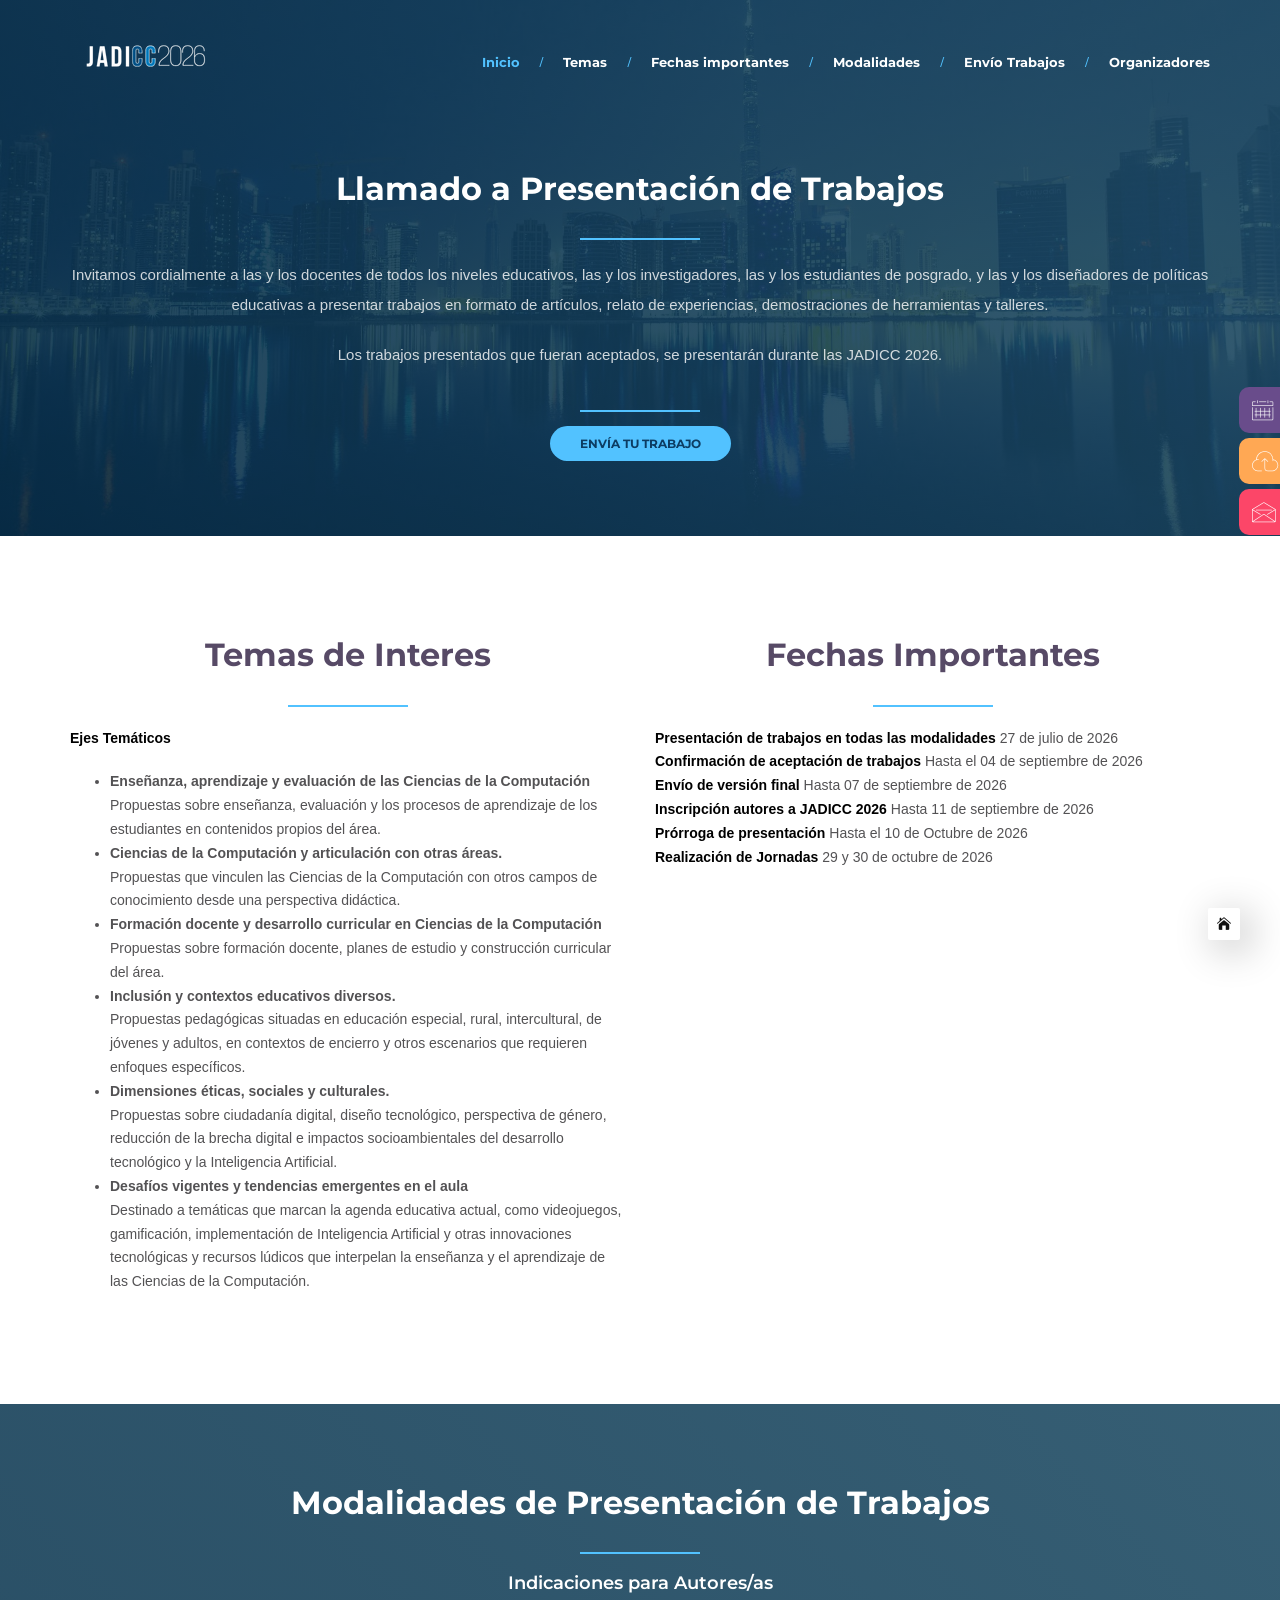
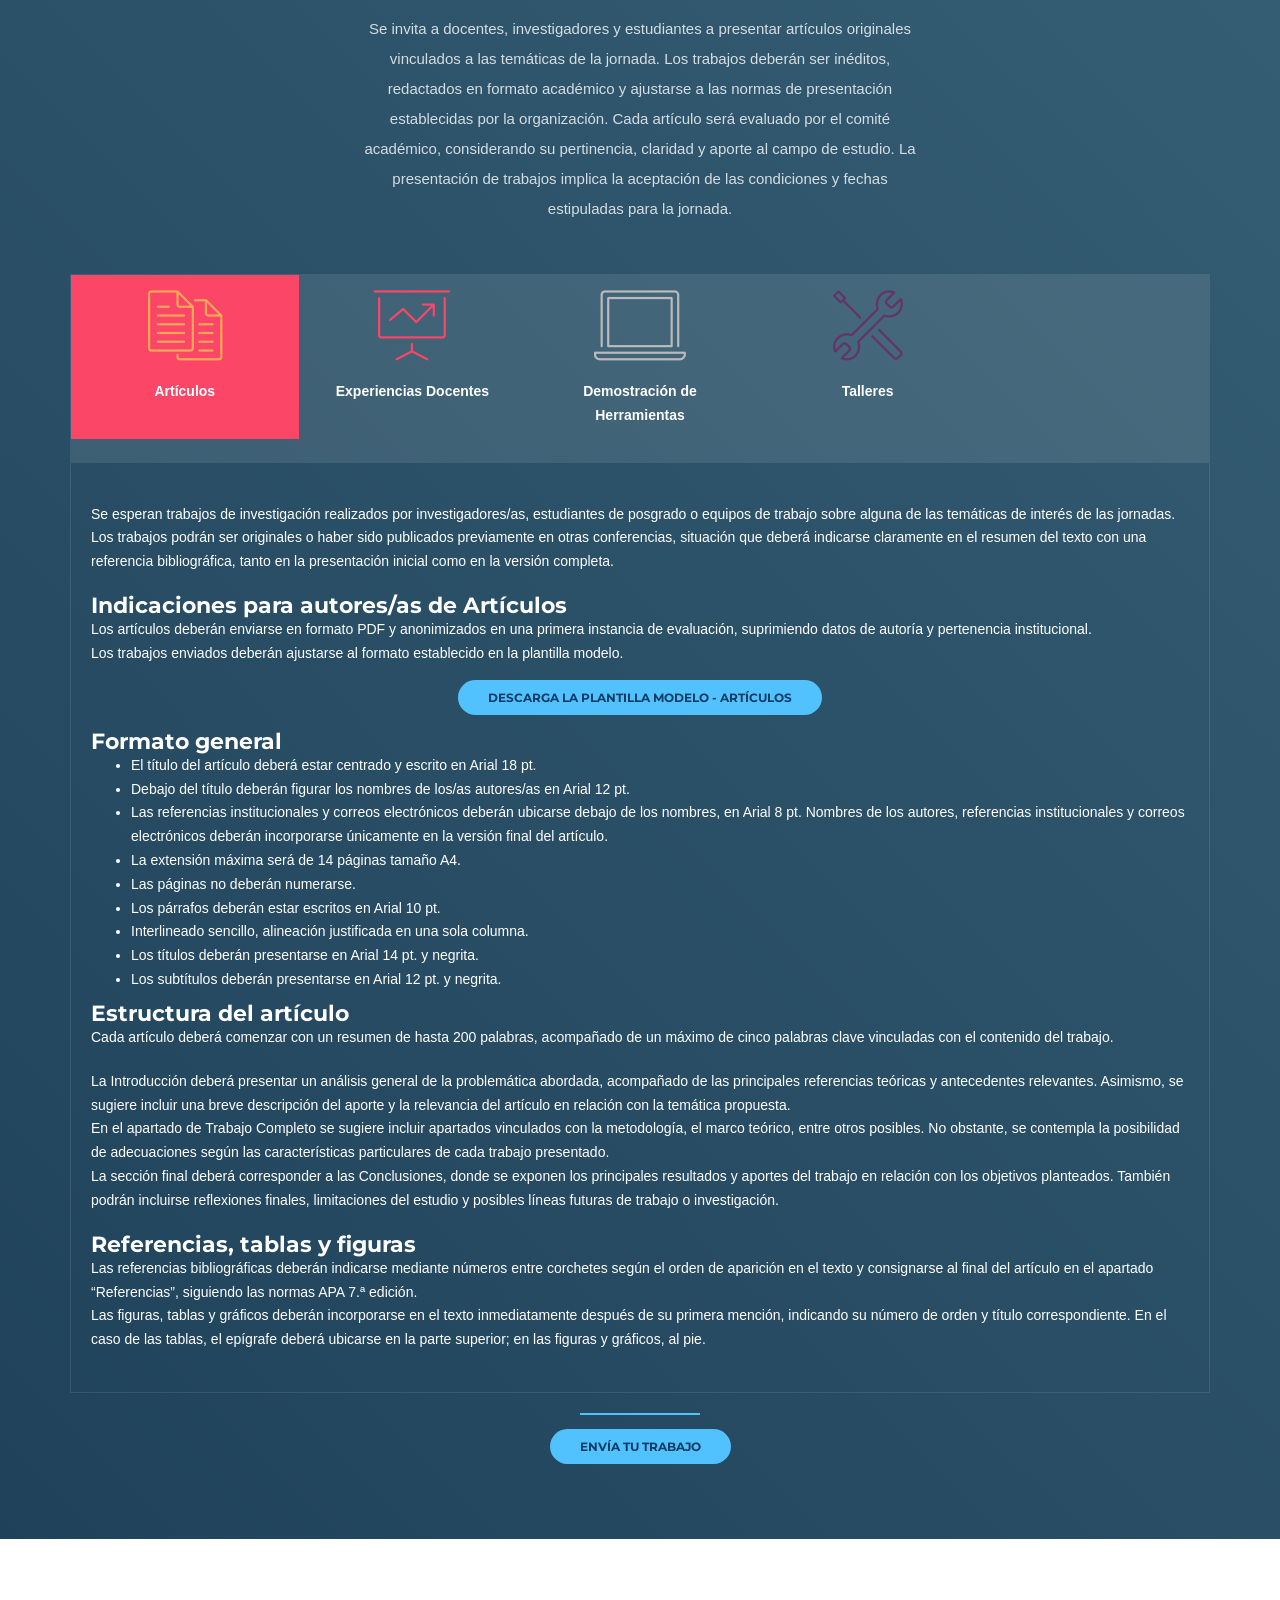
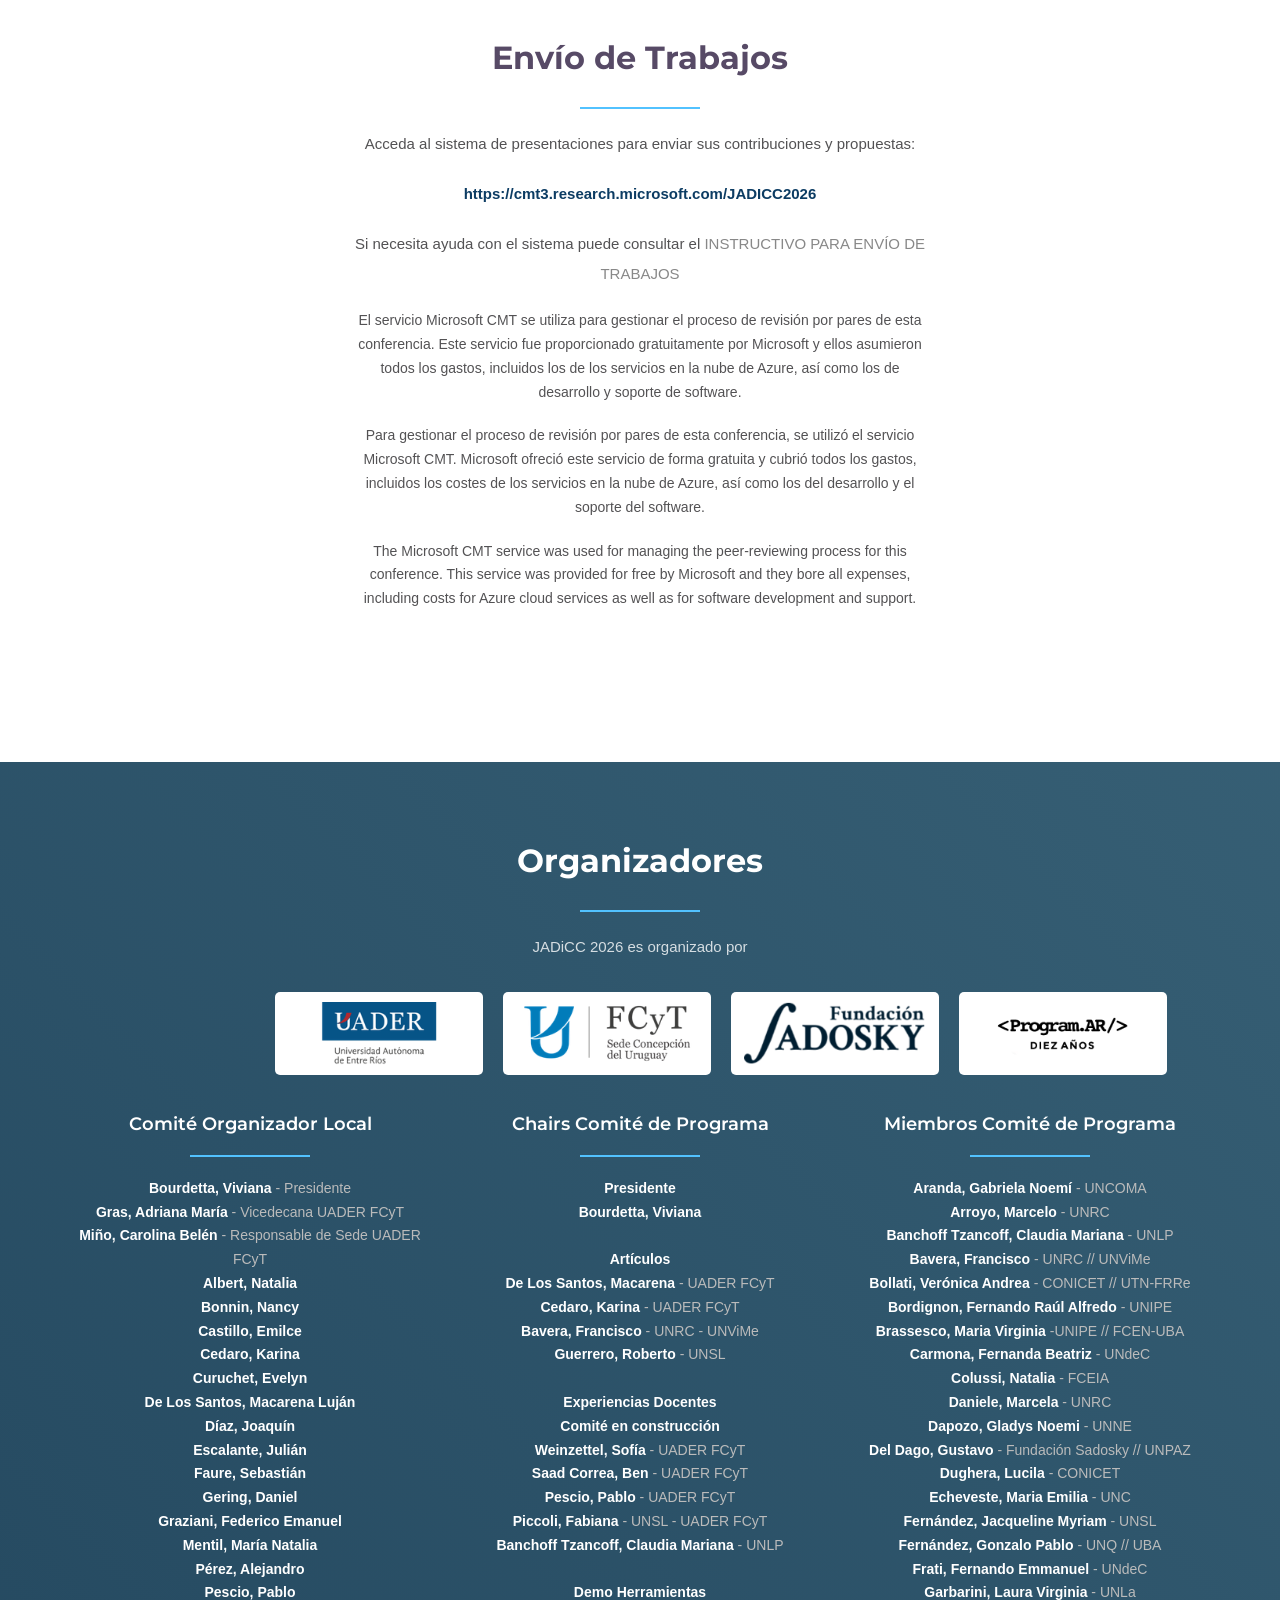
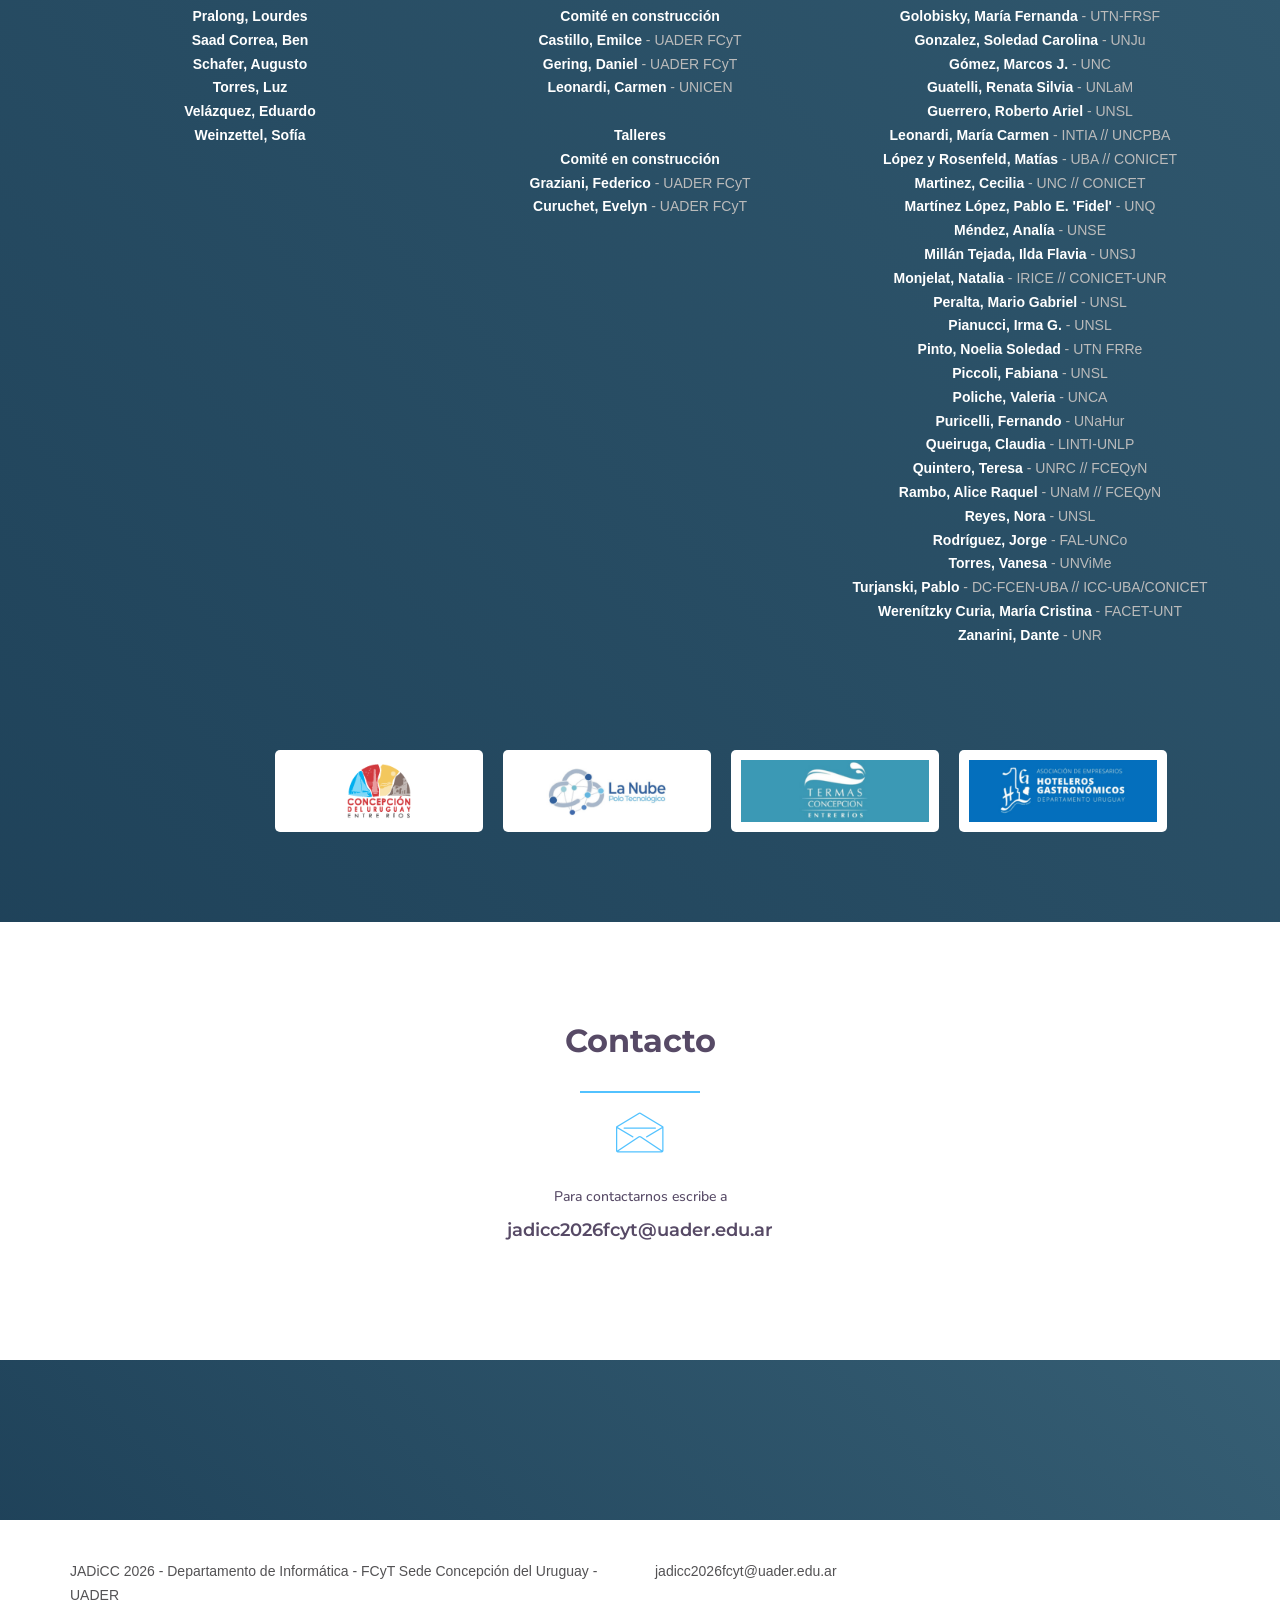
==== commit 99722515: "arreglos comite" ====
--- a/call.html
+++ b/call.html
@@ -493,7 +493,7 @@
                                     <strong>Saad Correa, Ben</strong> - UADER FCyT<br />
                                     <strong>Pescio, Pablo</strong> - UADER FCyT<br />
                                     <strong>Piccoli, Fabiana</strong> - UNSL - UADER FCyT<br />
-                                    <strong>Banchoff Tzancoff, Claudia</strong> - UNSL - UADER FCyT<br />
+                                    <strong>Banchoff Tzancoff, Claudia Mariana</strong> - UNLP<br />
                                     <br /><strong>Demo Herramientas</strong><br />
                                     <strong>Comité en construcción</strong><br />
                                     <strong>Castillo, Emilce</strong> - UADER FCyT<br />
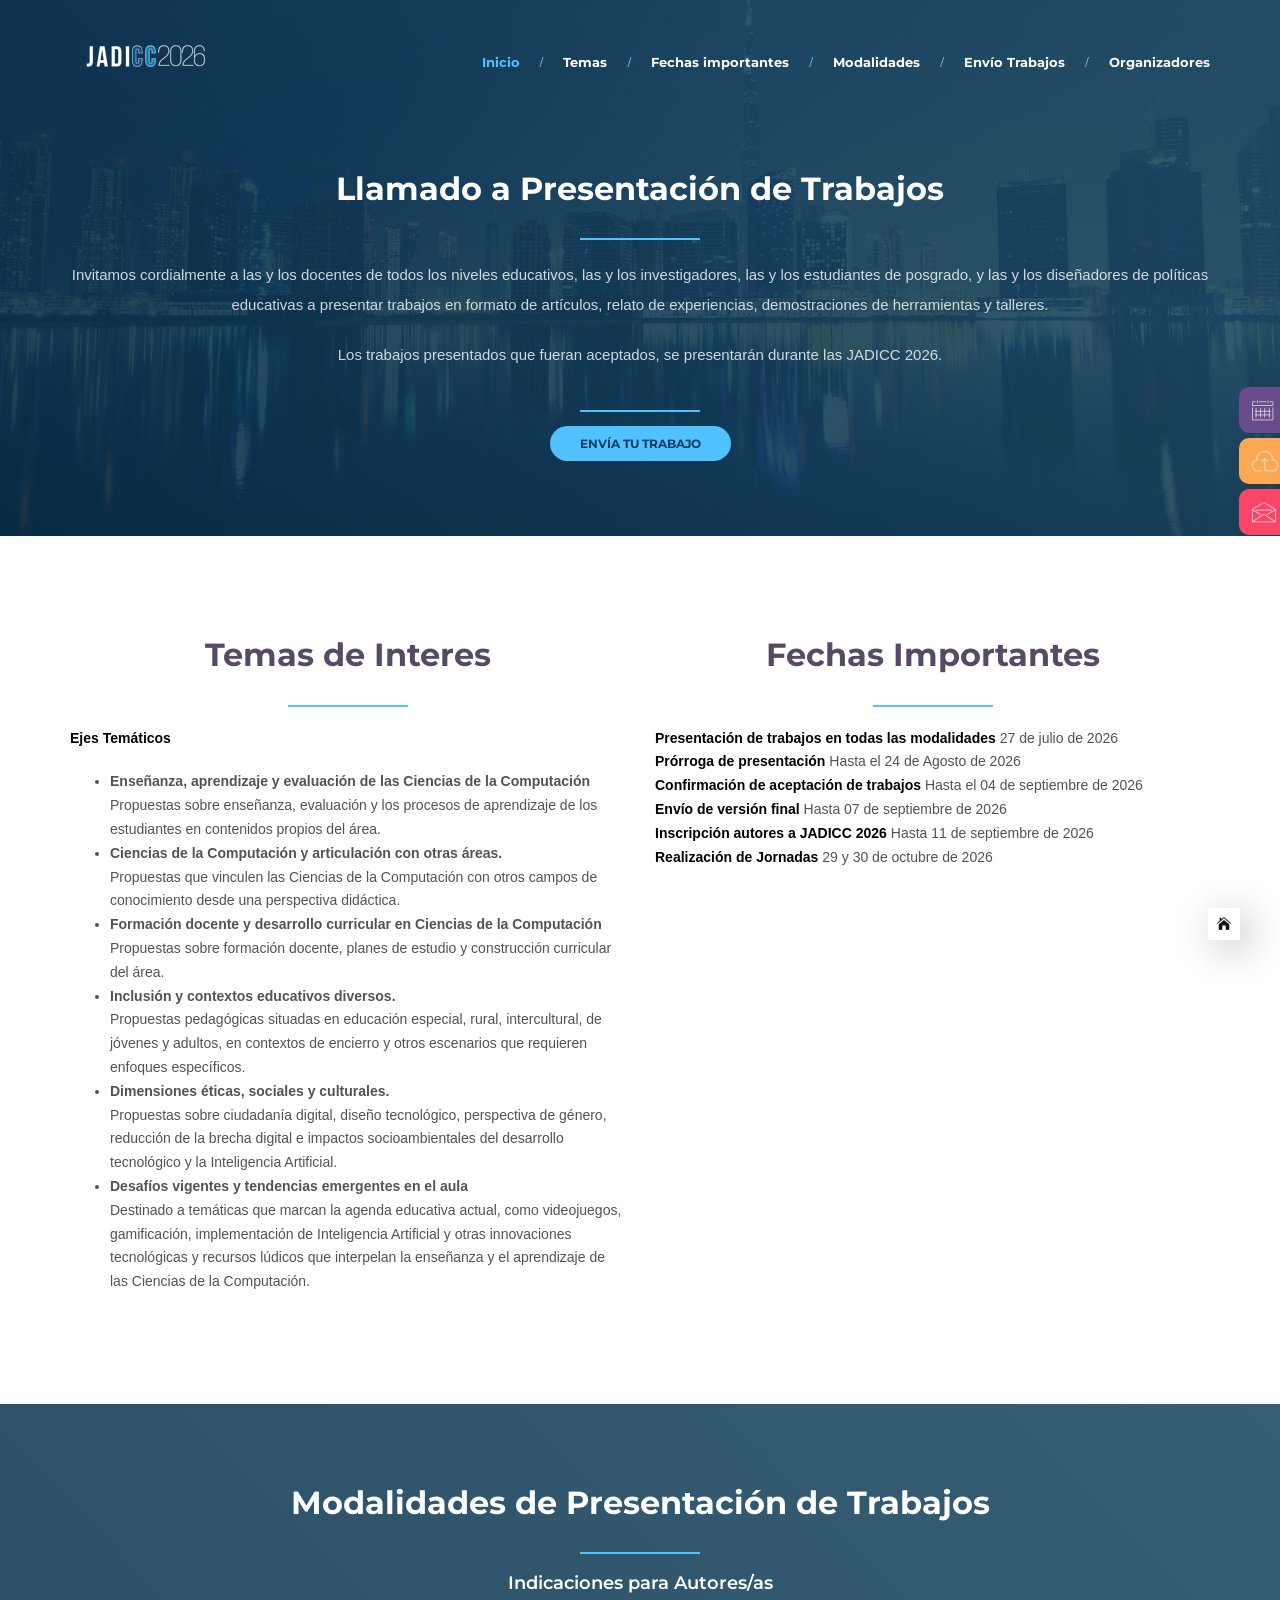
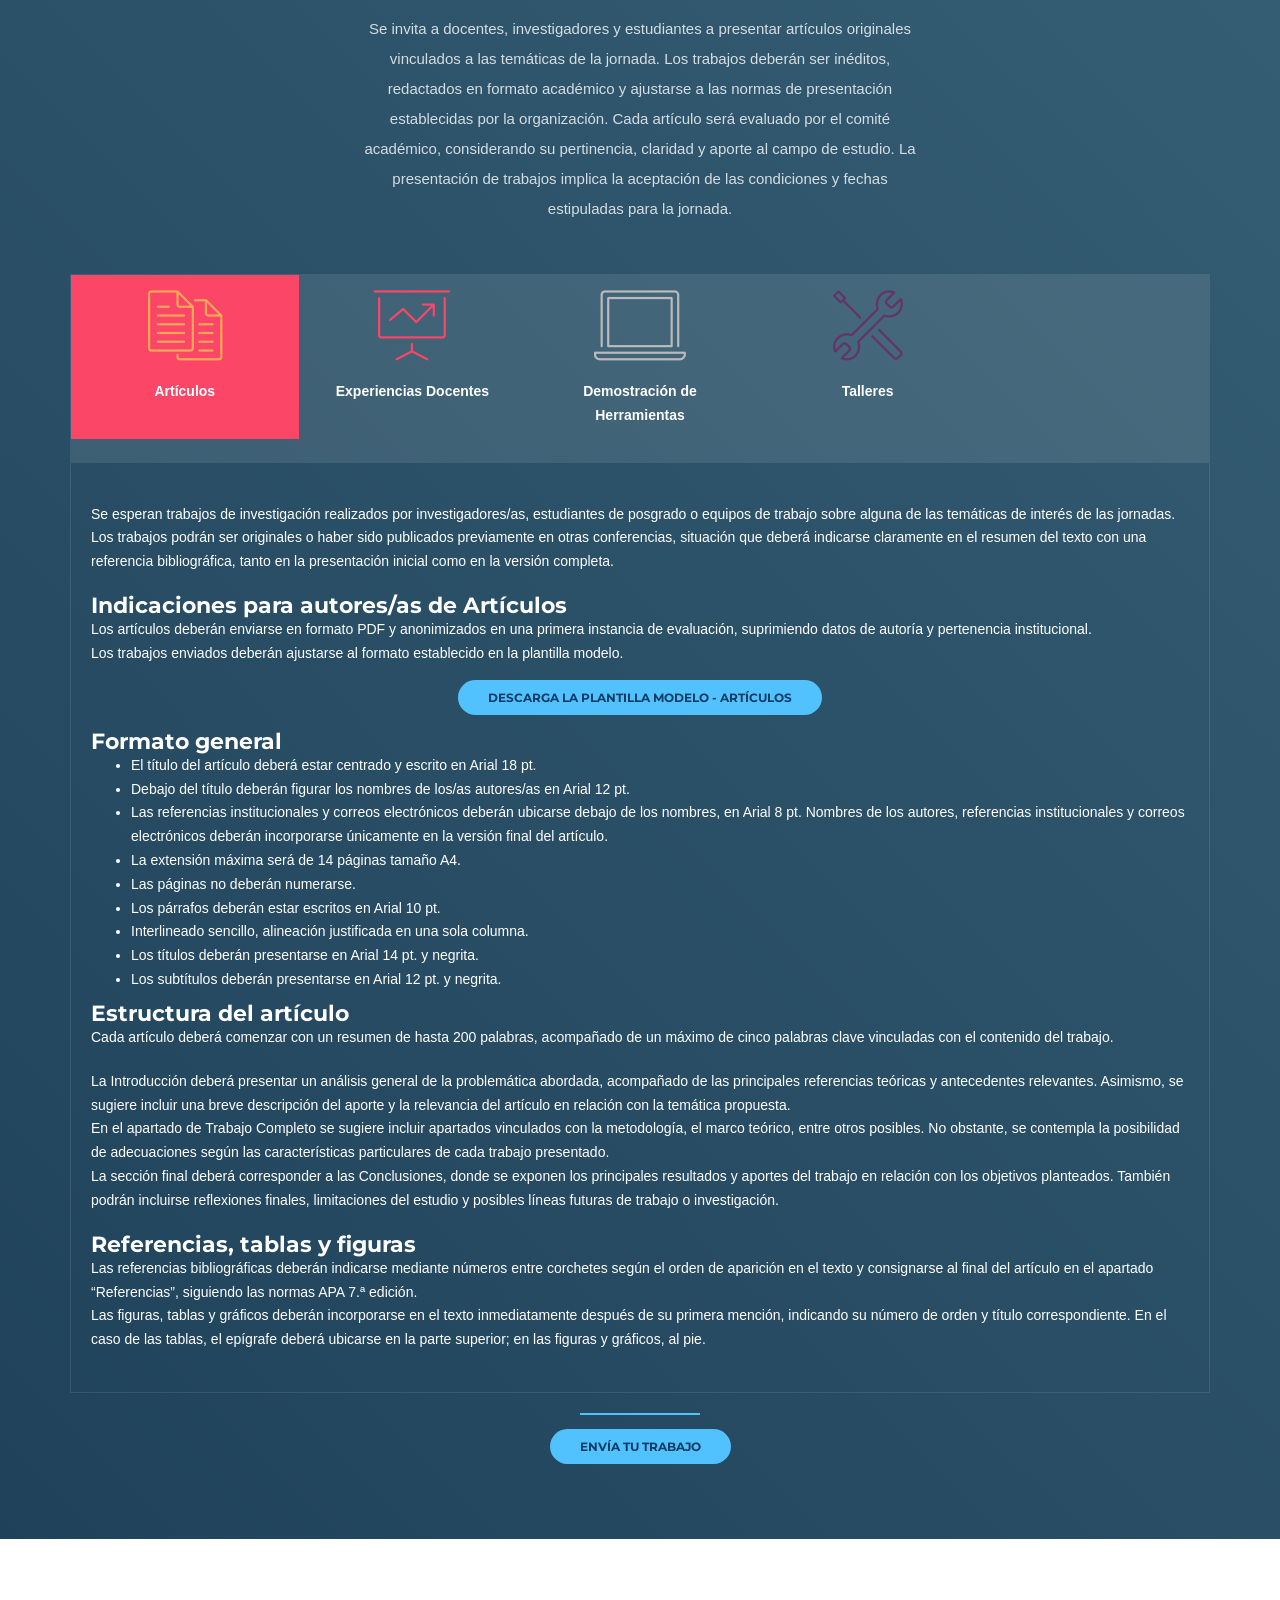
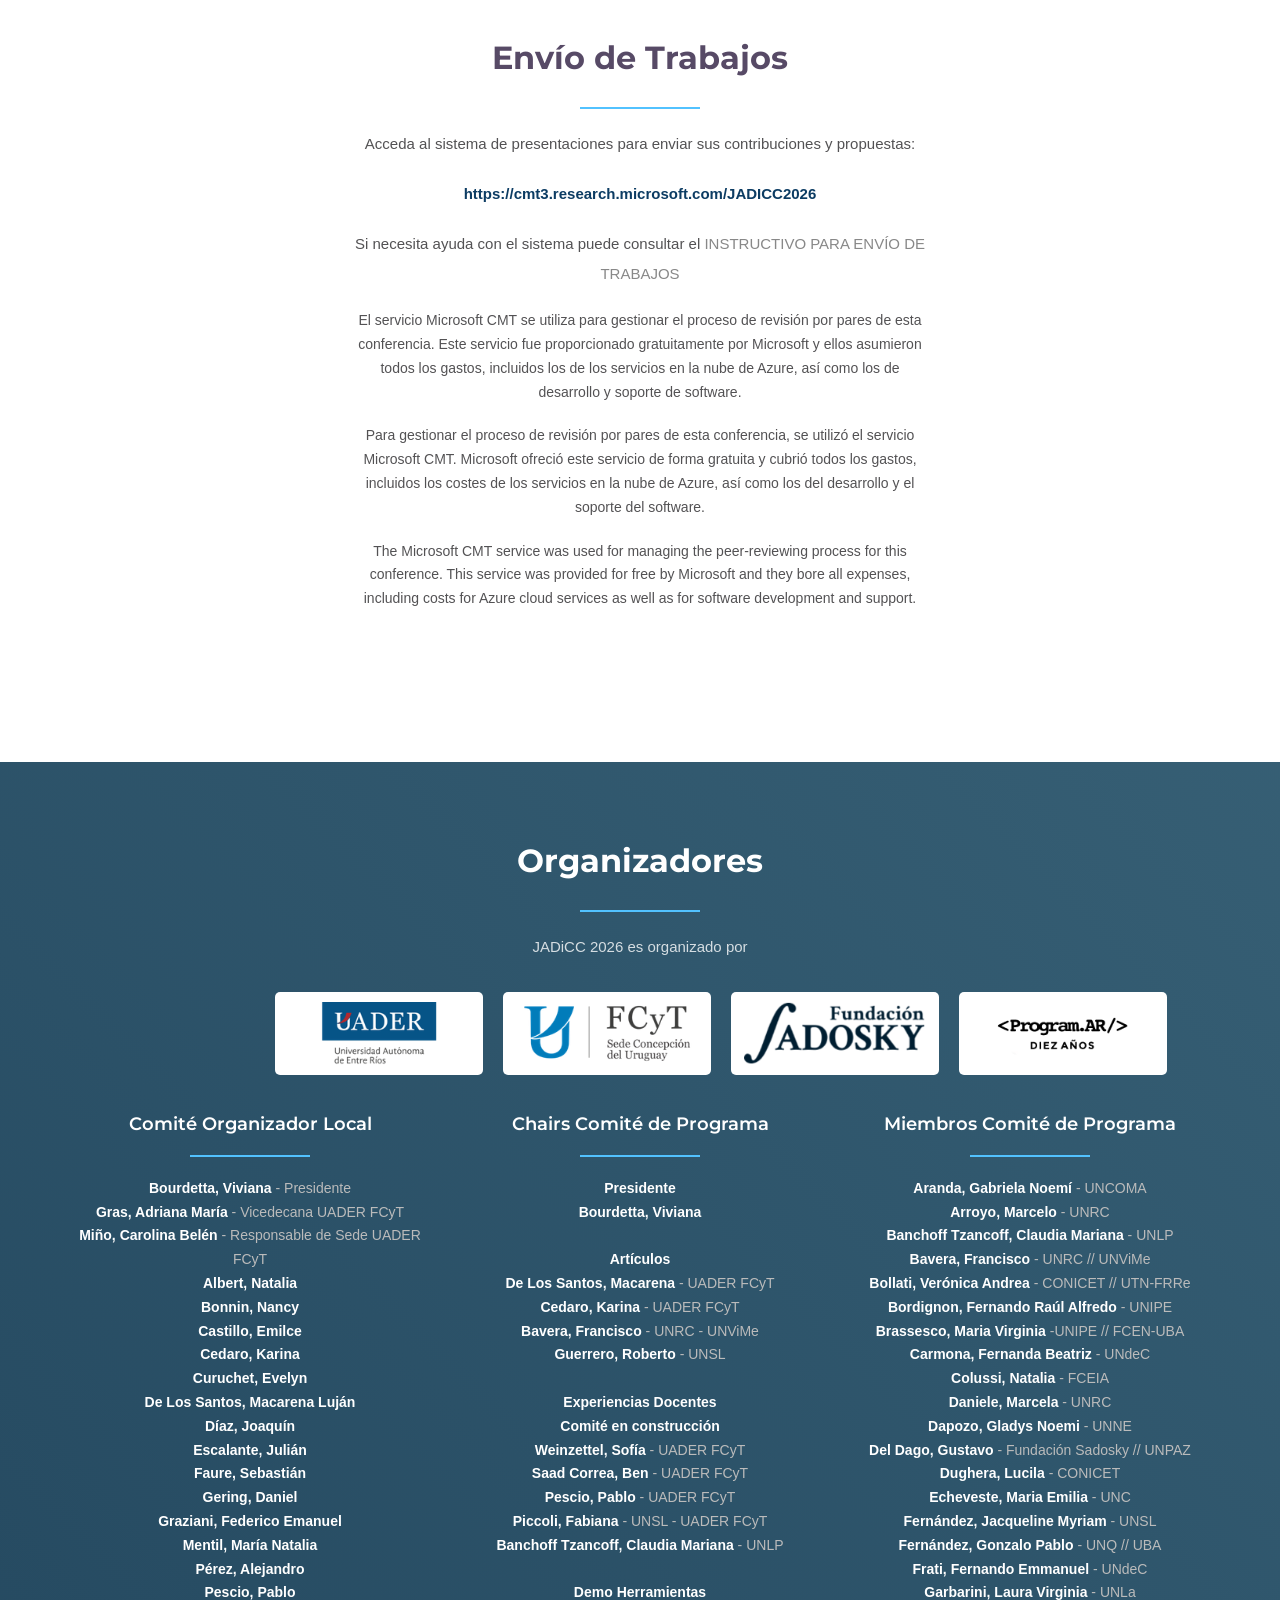
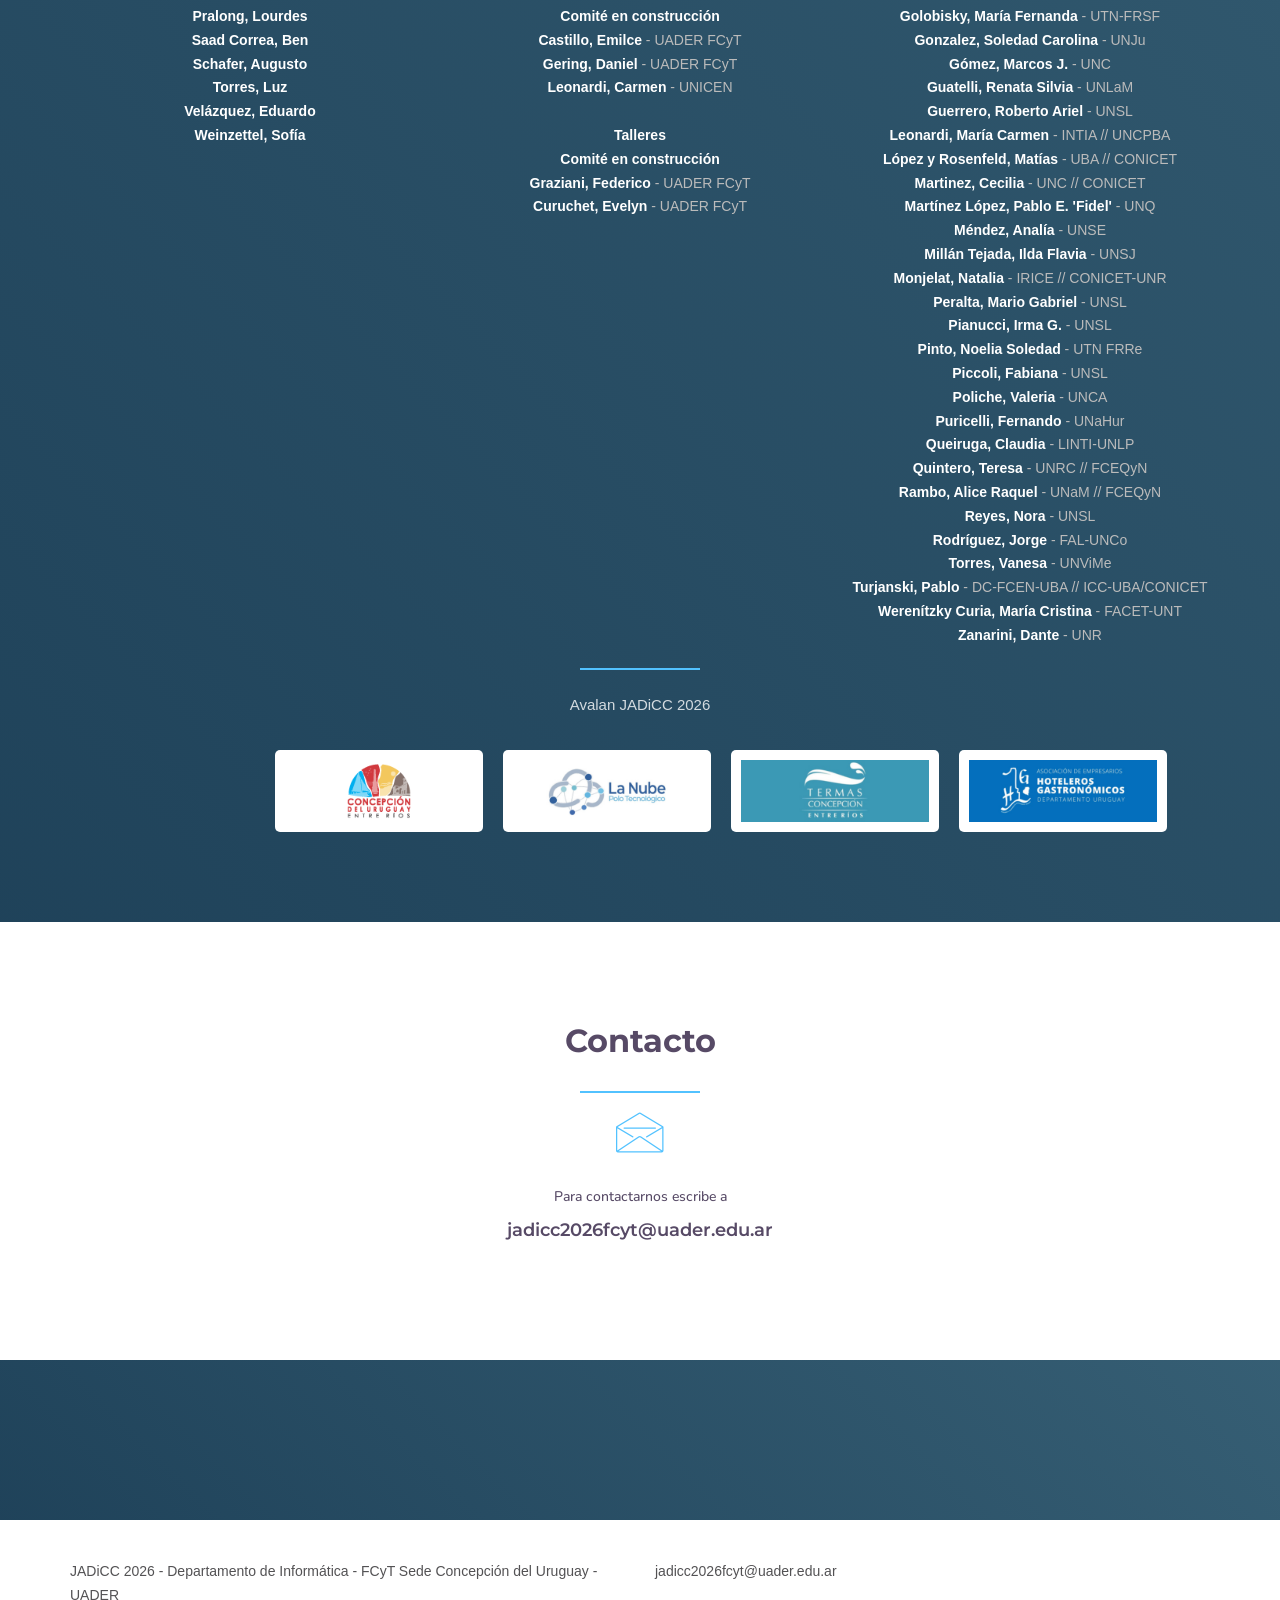
==== commit 785c8719: "arreglo fecha prorroga" ====
--- a/call.html
+++ b/call.html
@@ -141,10 +141,10 @@
                                <div class="small-border wow fadeInUp" data-wow-delay=".2s"></div>
                                <p align="left">
                                 <strong>Presentación de trabajos en todas las modalidades</strong> 27 de julio de 2026<br>
+                                <strong>Prórroga de presentación</strong> Hasta el 24 de Agosto de 2026<br>
                                 <strong>Confirmación de aceptación de trabajos</strong>  Hasta el 04 de septiembre de 2026<br>
                                 <strong>Envío de versión final</strong> Hasta 07 de septiembre de 2026<br>
                                 <strong>Inscripción autores a JADICC 2026</strong> Hasta 11 de septiembre de 2026<br>
-                                <strong>Prórroga de presentación</strong> Hasta el 10 de Octubre de 2026<br>
                                 <strong>Realización de Jornadas</strong> 29 y 30 de octubre de 2026
                                </p>
                             <!--     <div class="spacer-single"></div> -->
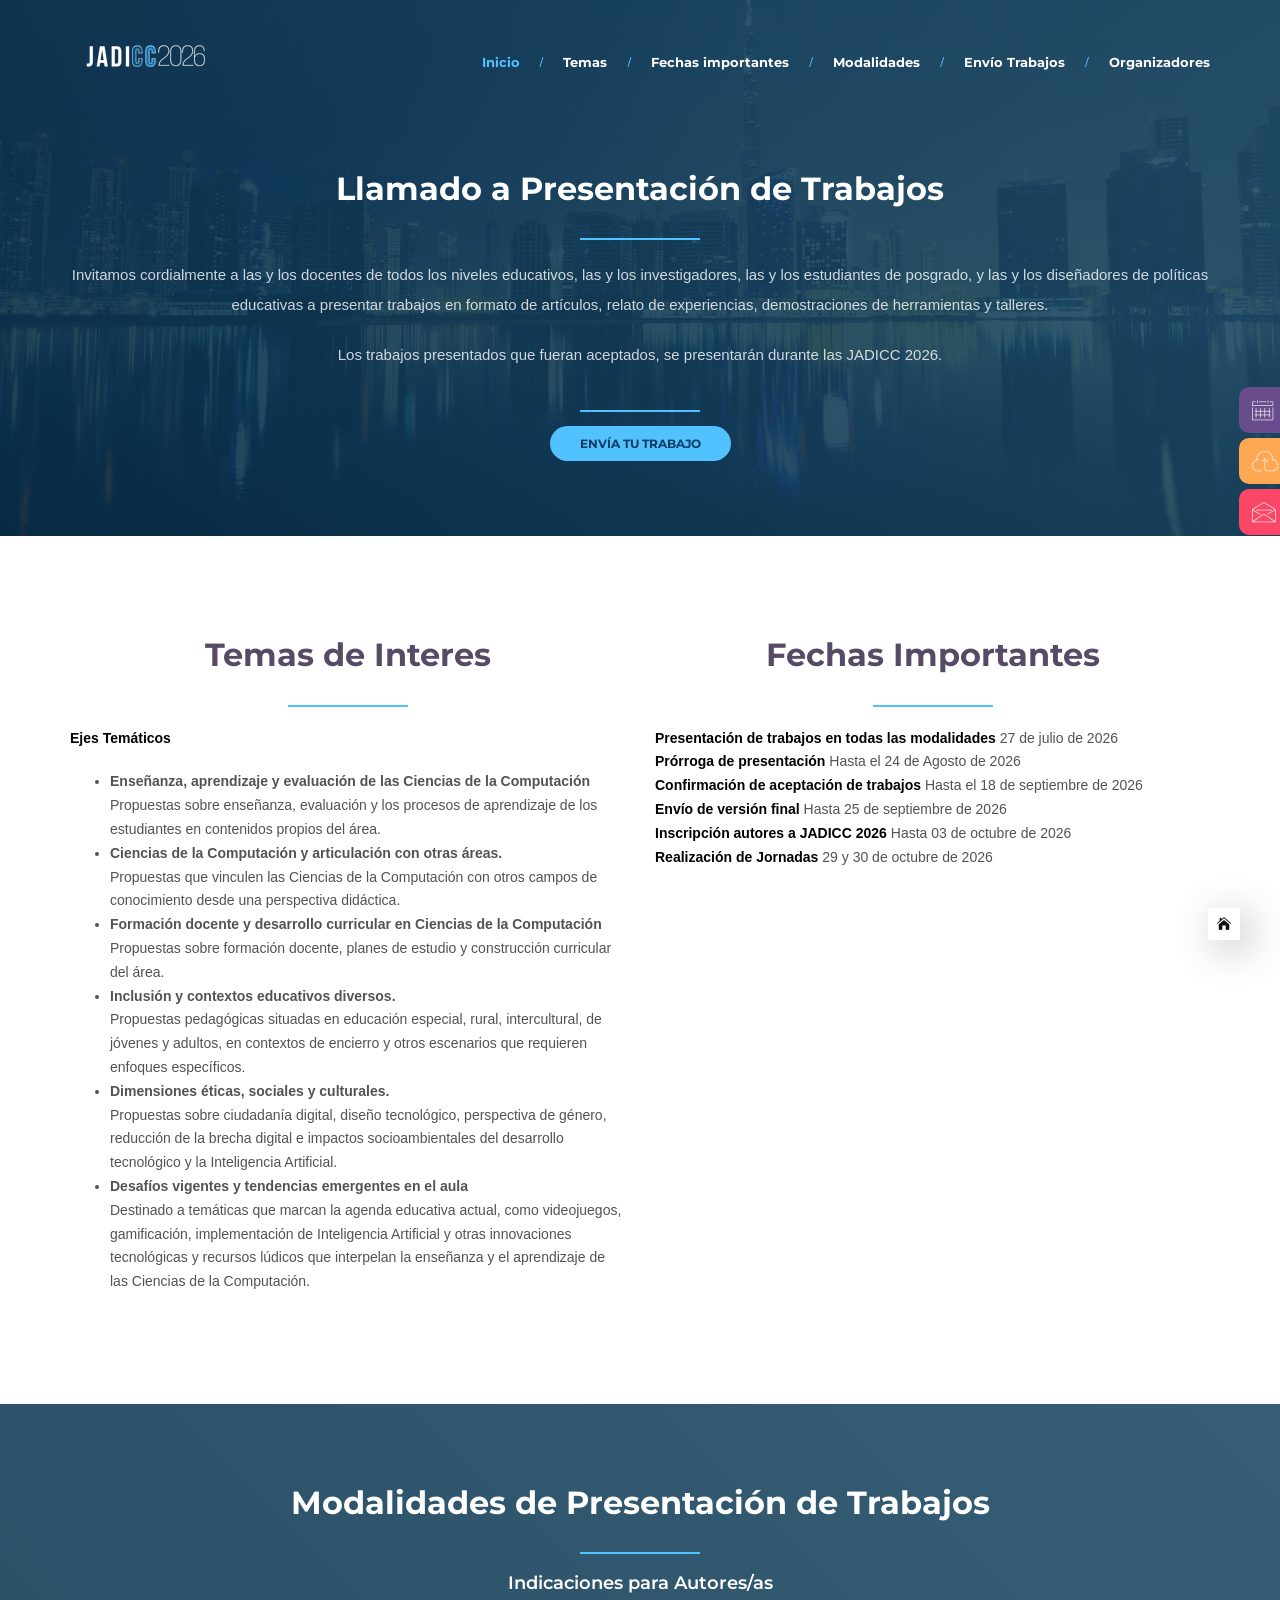
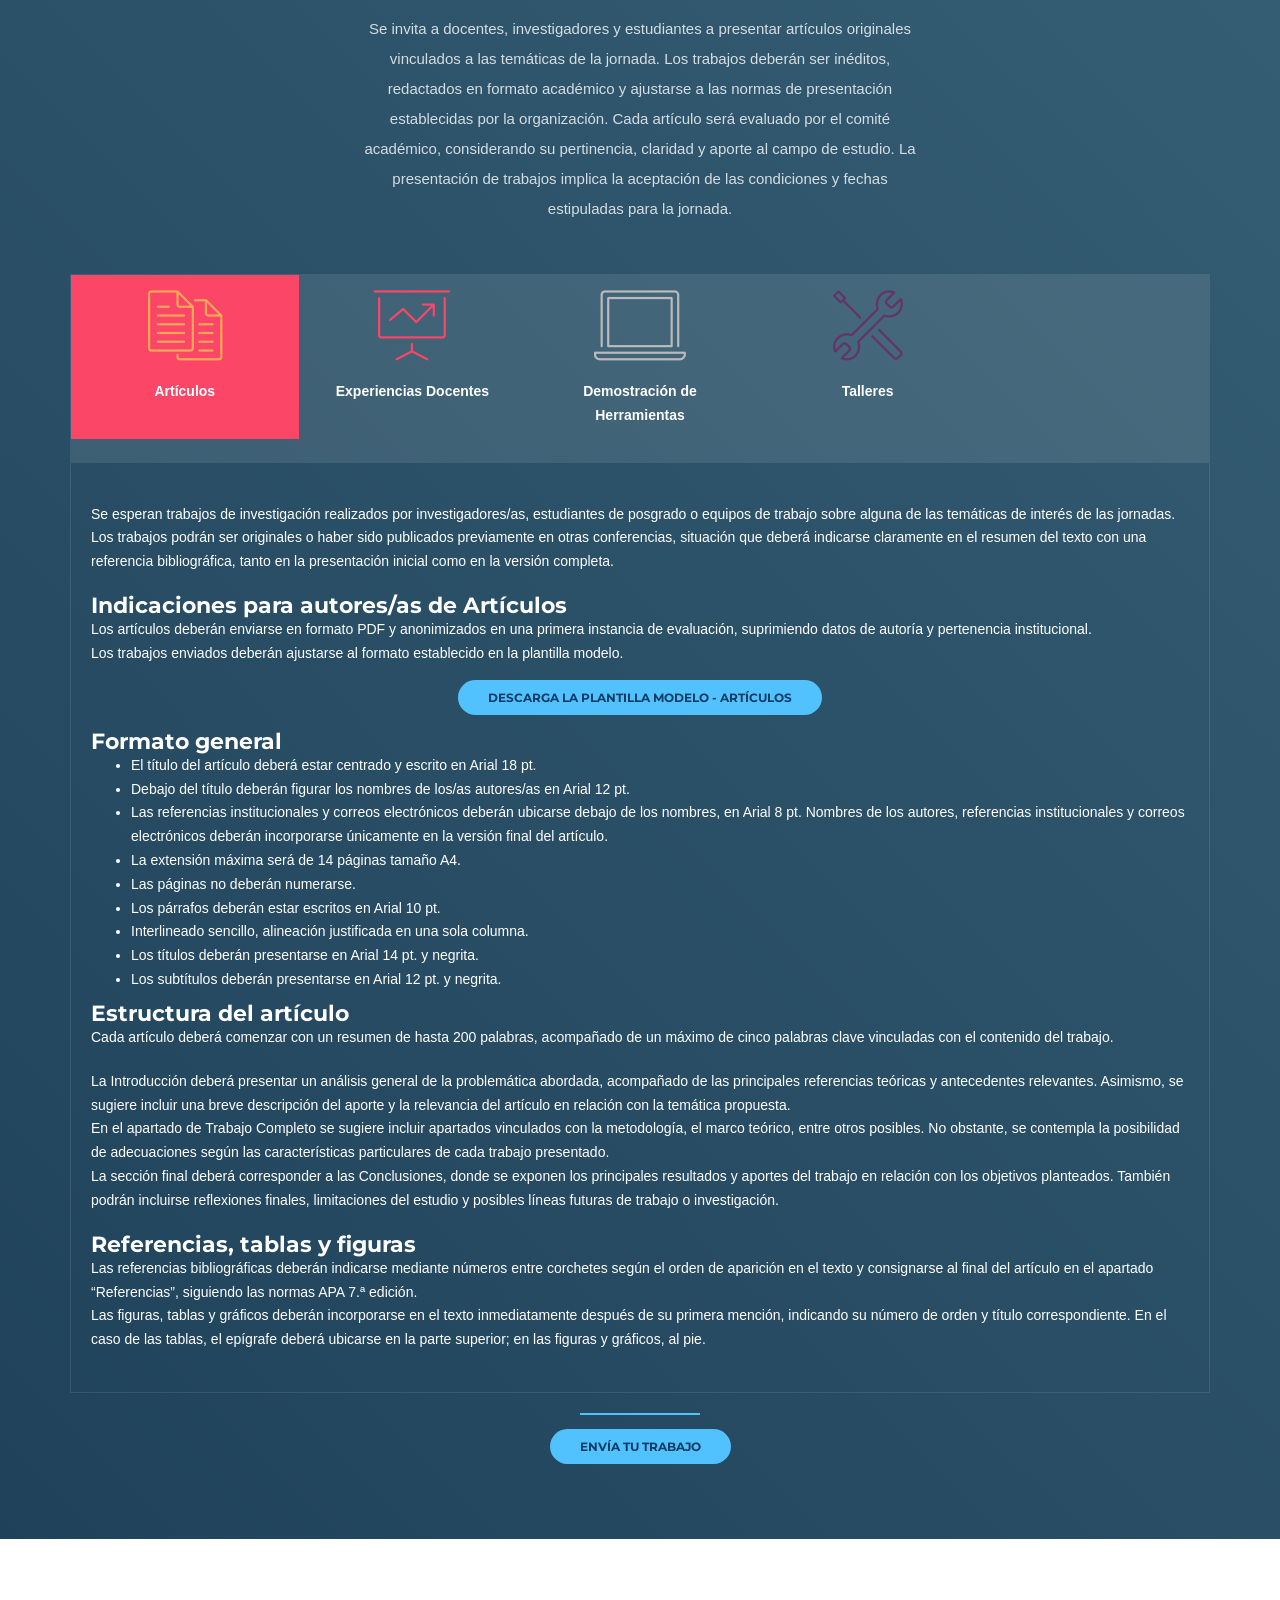
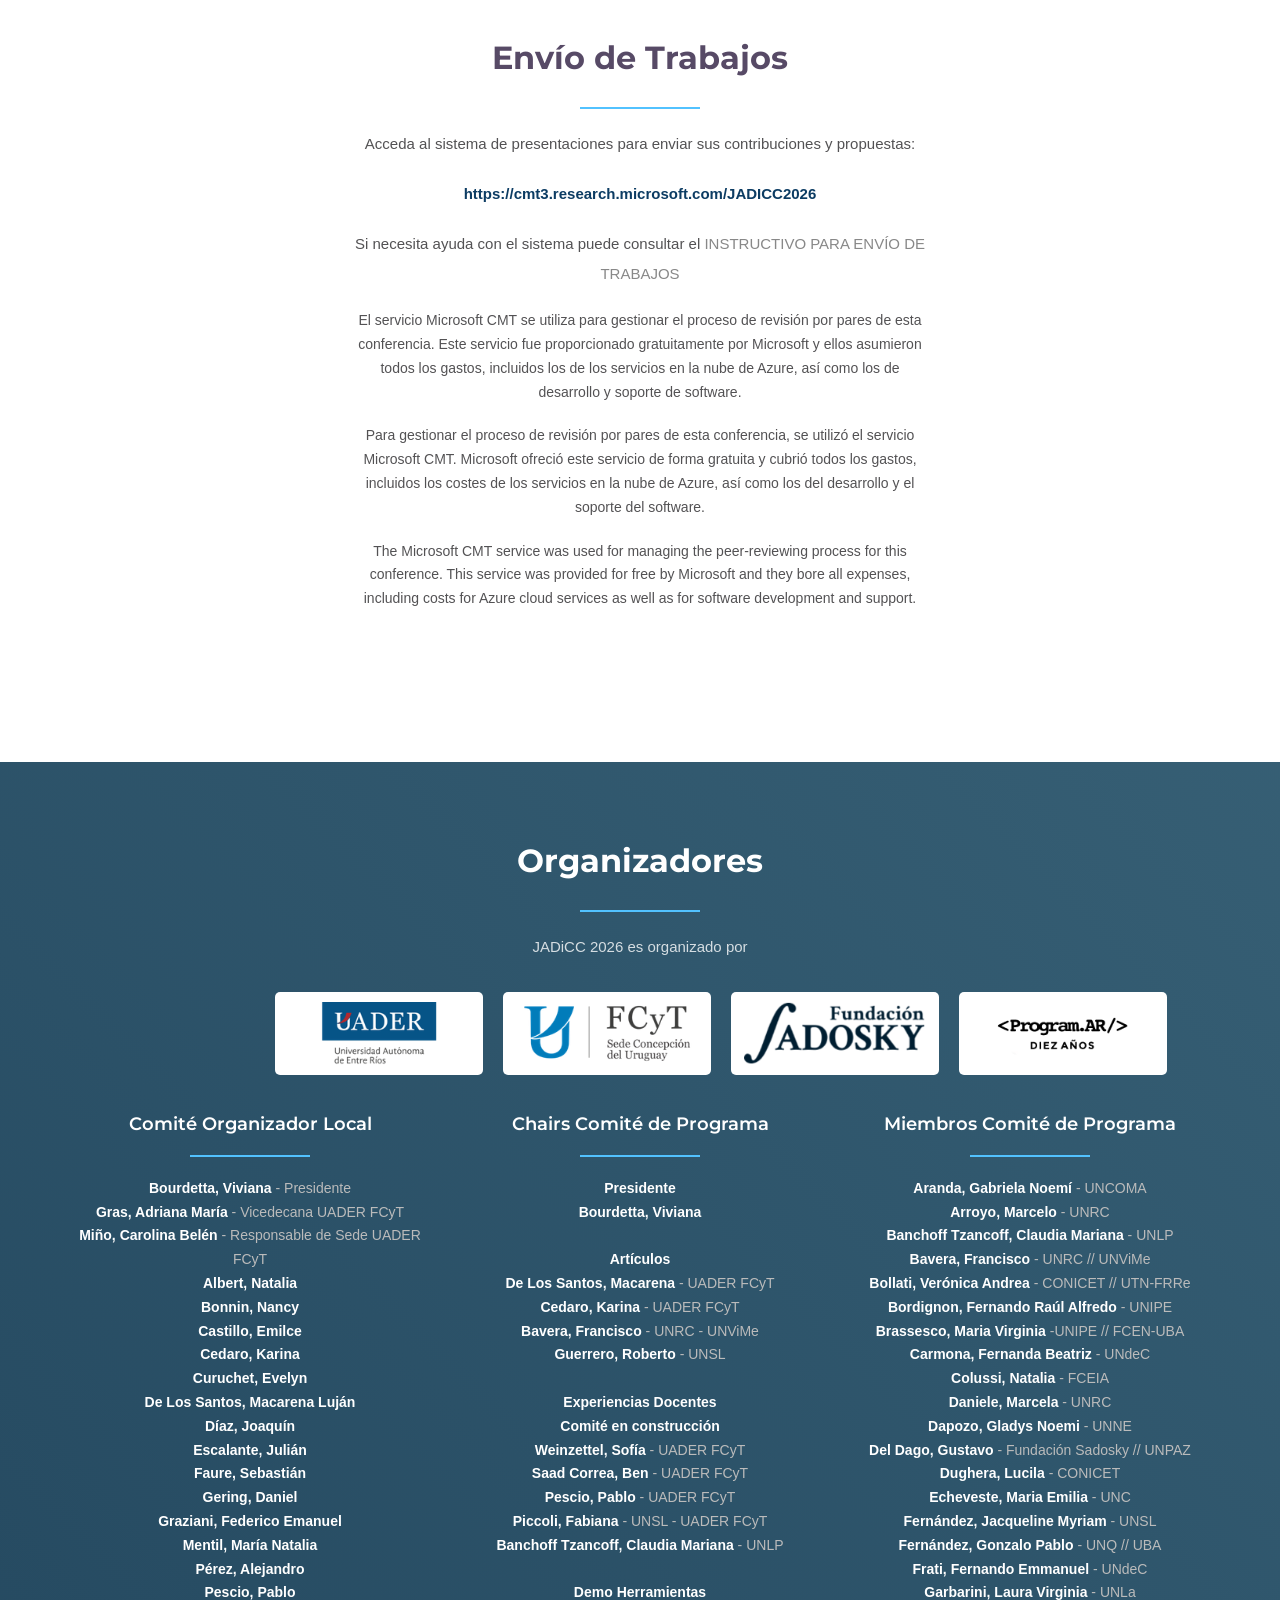
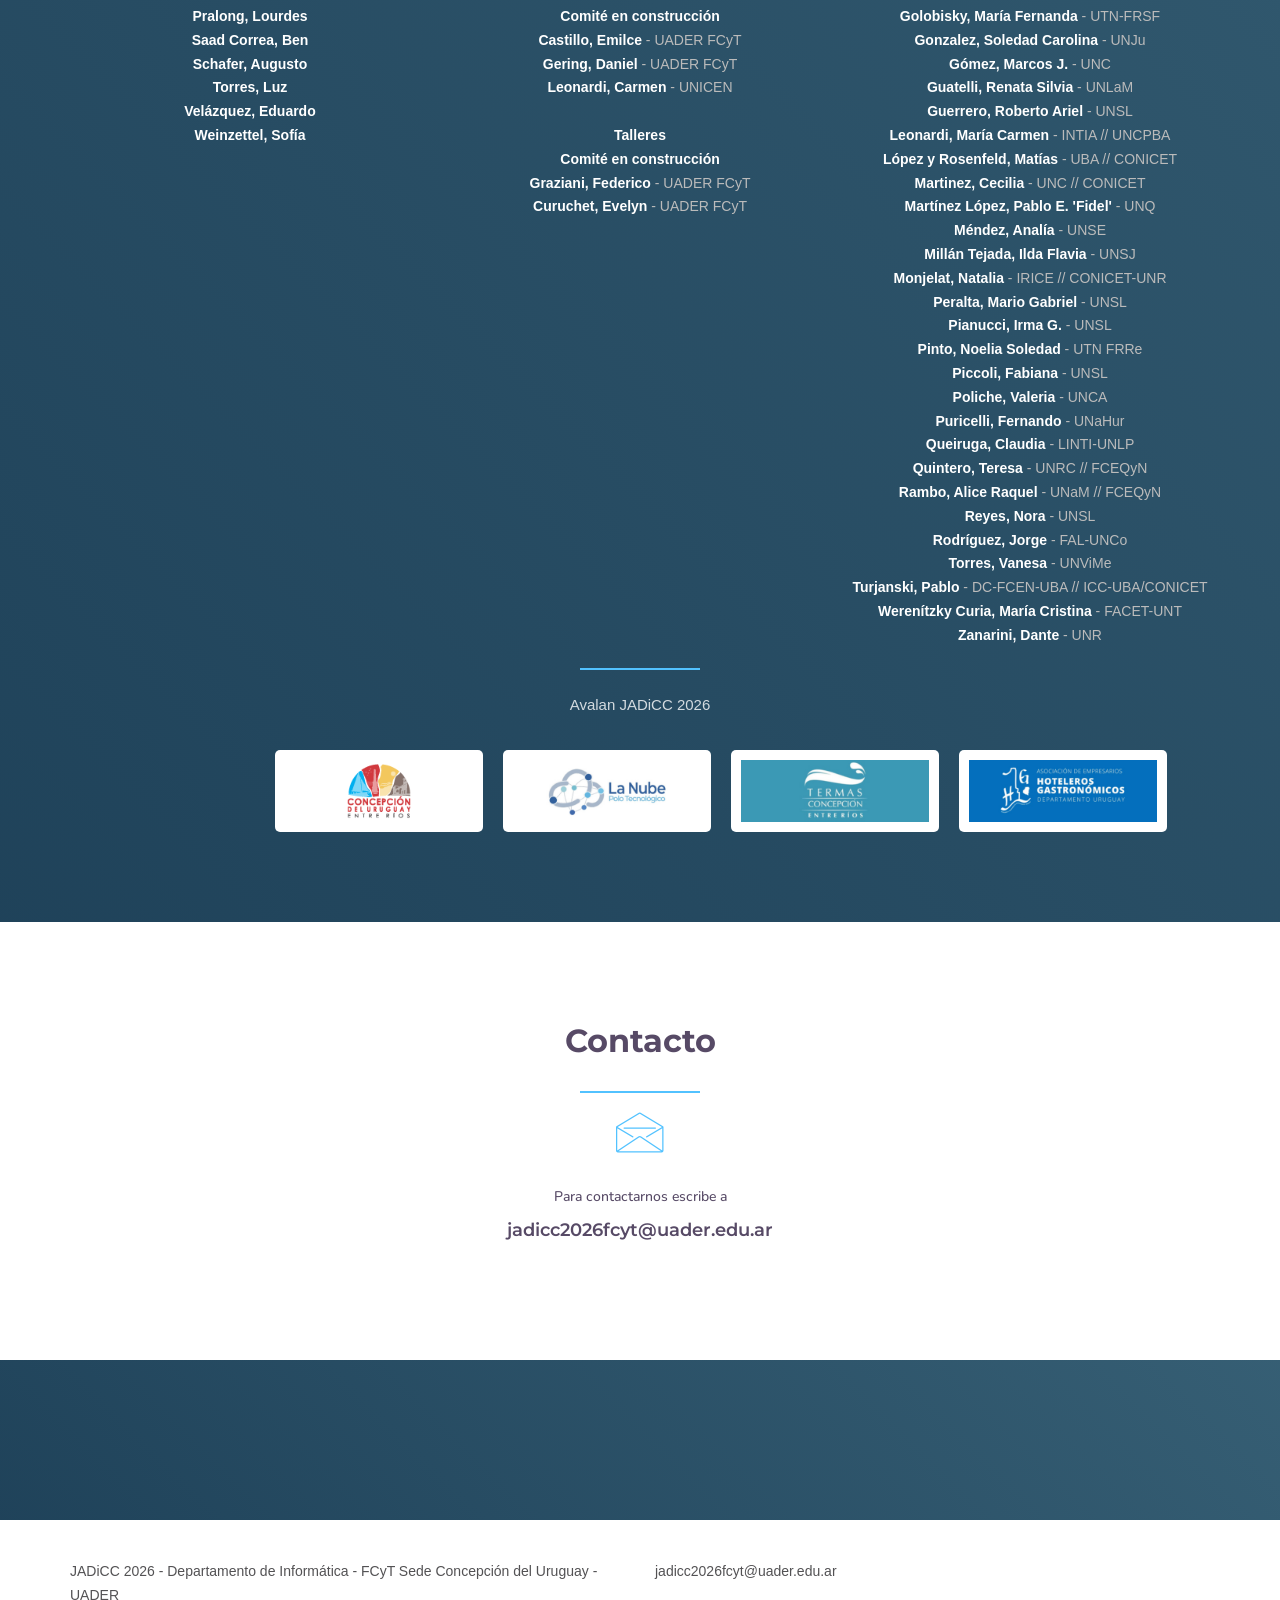
==== commit 42198bfa: "arreglo fechas" ====
--- a/call.html
+++ b/call.html
@@ -142,9 +142,9 @@
                                <p align="left">
                                 <strong>Presentación de trabajos en todas las modalidades</strong> 27 de julio de 2026<br>
                                 <strong>Prórroga de presentación</strong> Hasta el 24 de Agosto de 2026<br>
-                                <strong>Confirmación de aceptación de trabajos</strong>  Hasta el 04 de septiembre de 2026<br>
-                                <strong>Envío de versión final</strong> Hasta 07 de septiembre de 2026<br>
-                                <strong>Inscripción autores a JADICC 2026</strong> Hasta 11 de septiembre de 2026<br>
+                                <strong>Confirmación de aceptación de trabajos</strong>  Hasta el 18 de septiembre de 2026<br>
+                                <strong>Envío de versión final</strong> Hasta 25 de septiembre de 2026<br>
+                                <strong>Inscripción autores a JADICC 2026</strong> Hasta 03 de octubre de 2026<br>
                                 <strong>Realización de Jornadas</strong> 29 y 30 de octubre de 2026
                                </p>
                             <!--     <div class="spacer-single"></div> -->
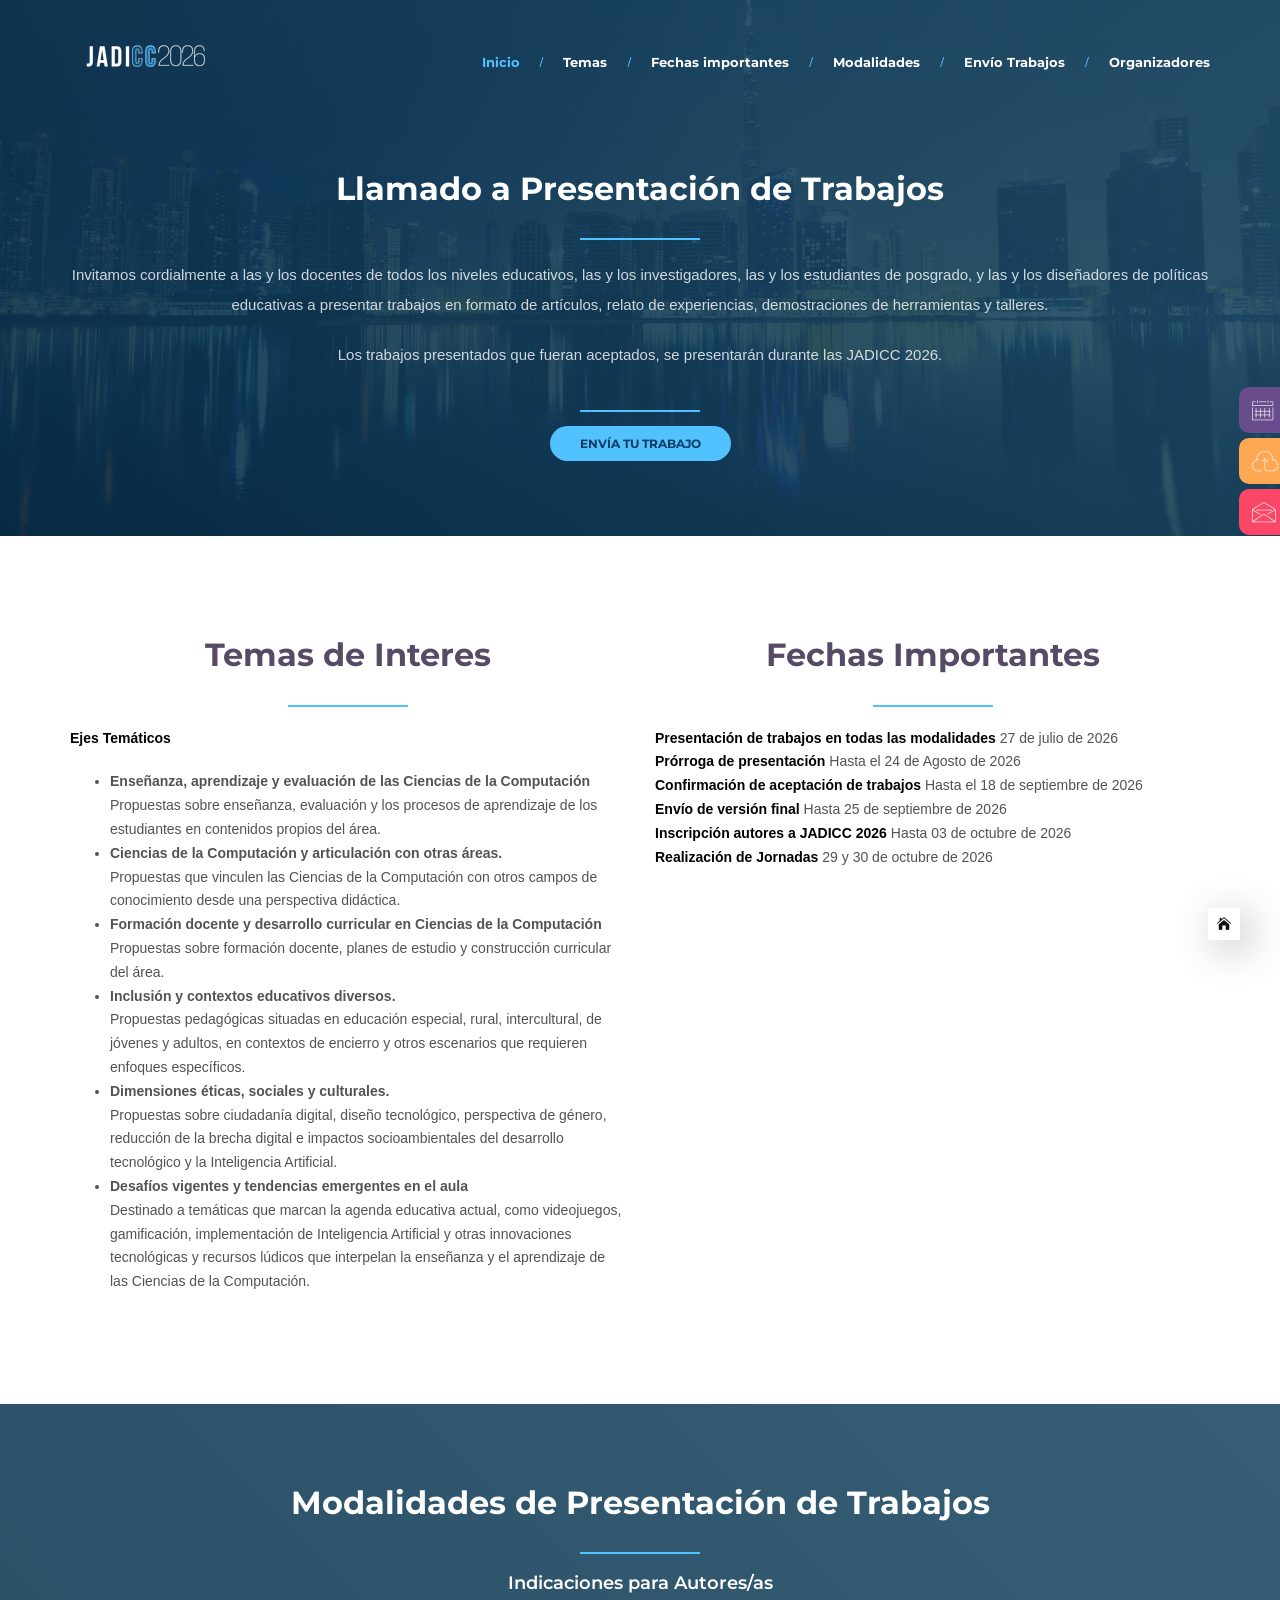
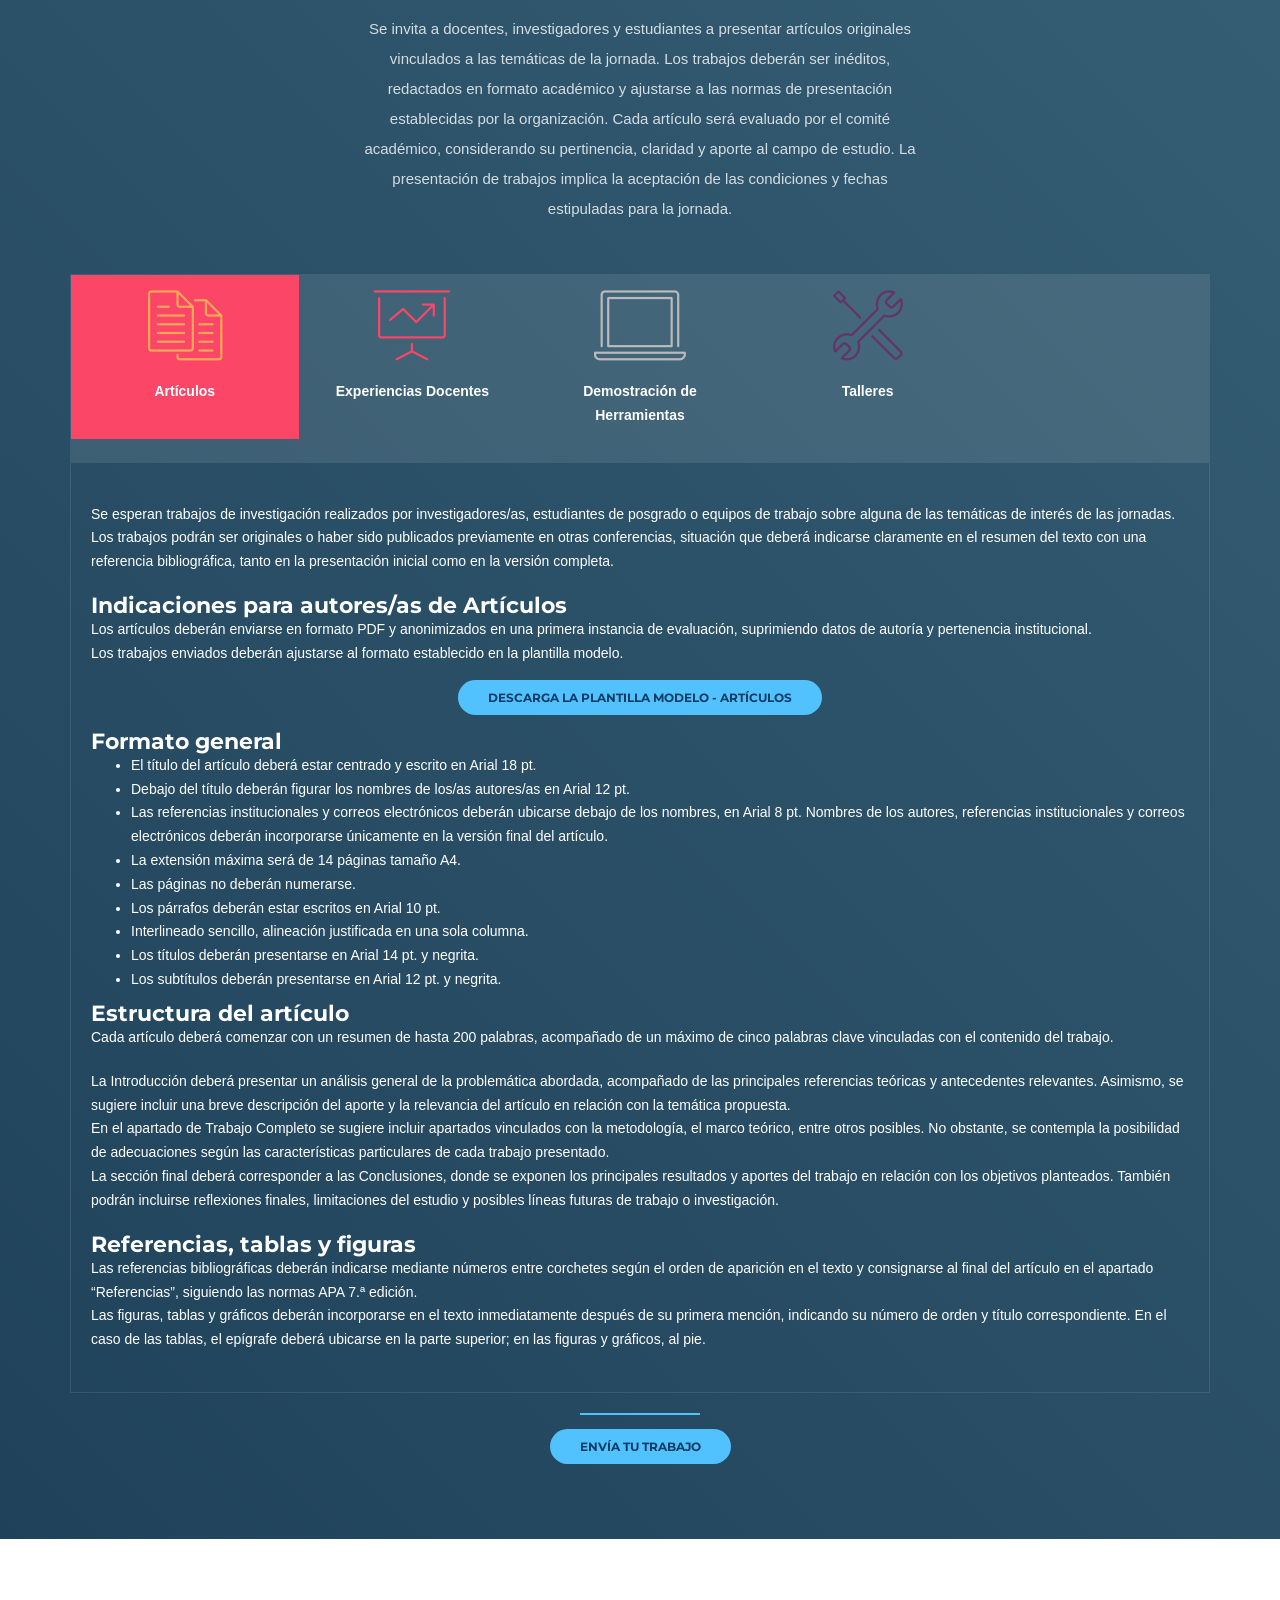
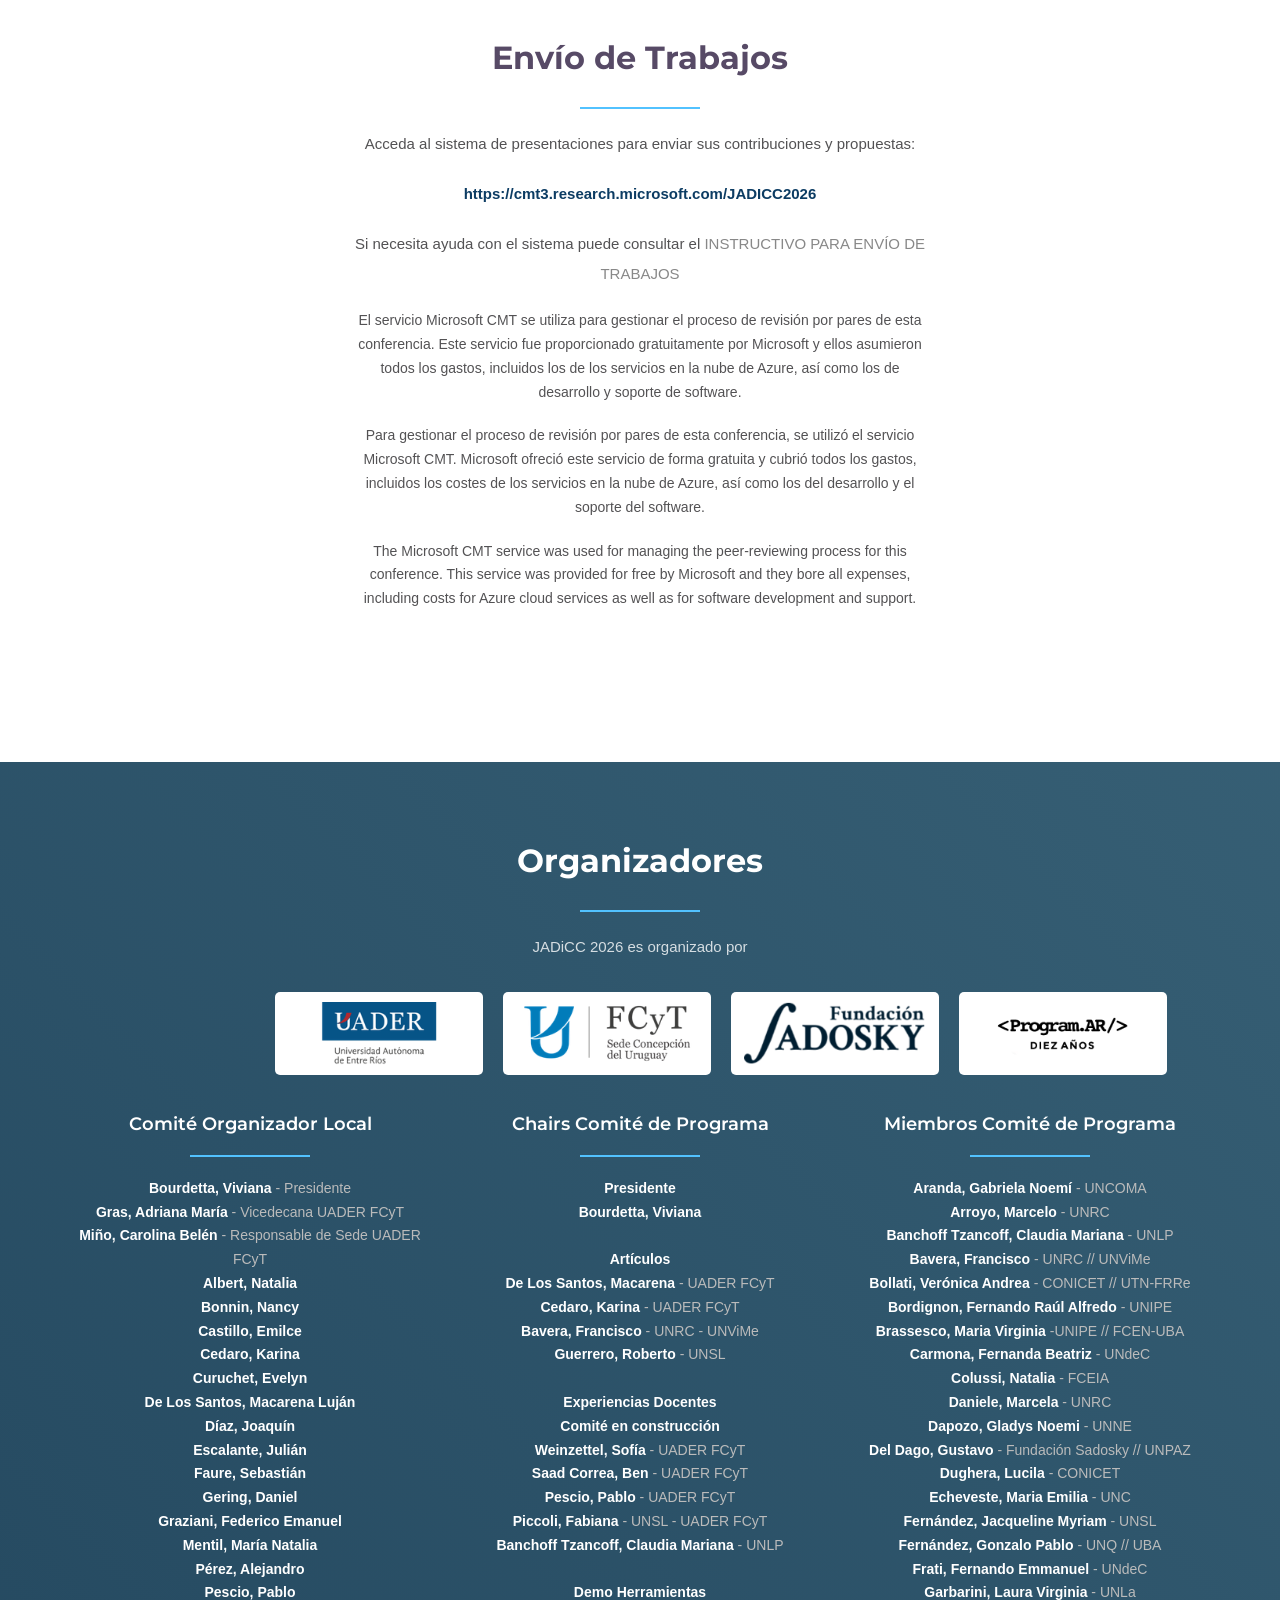
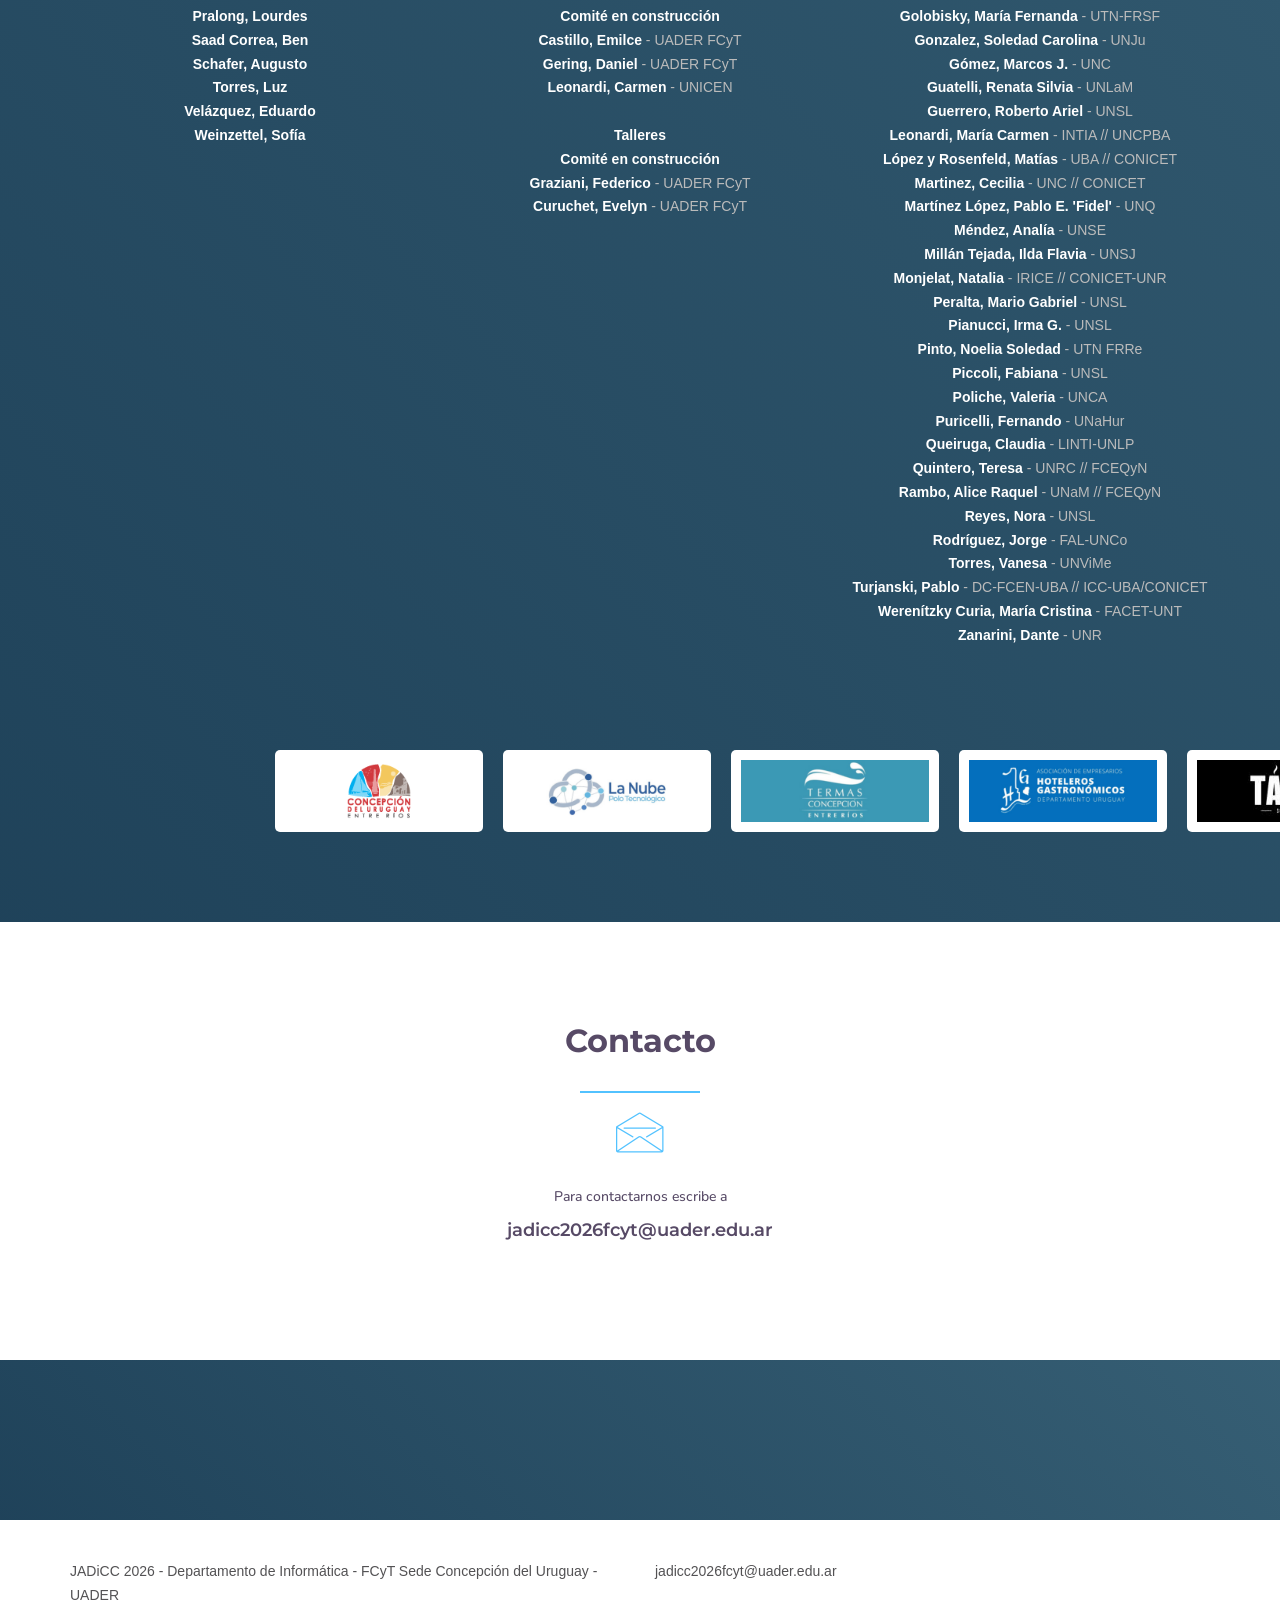
==== commit 29fcfdf5: "agrego tabar a avalan" ====
--- a/call.html
+++ b/call.html
@@ -571,6 +571,7 @@
                                         <a href="#"><div class="item"><img src="images/logo/la-nube.png" alt="Polo Tecnológico La Nube"></div></a>
                                         <a href="#"><div class="item"><img src="images/logo/termas-concepcion.png" alt="Termas Concepción"></div></a>
                                         <a href="#"><div class="item"><img src="images/logo/gastronomicos.png" alt="Asociación de Empresarios Hoteleros Gastronómicos departamento Uruguay"></div></a>
+                                        <a href="#"><div class="item"><img src="images/logo/tabar.jpg" alt="Tábar Social Club"></div></a>
                                         <!--<a href="https://www.fceqyn.unam.edu.ar/" target="_blank"><div class="item"><img src="images/logo/facmisiones.png" alt="web Exactas UNaM"></div></a>
                                         <a href="https://www.unvime.edu.ar/" target="_blank"><div class="item"><img src="images/logo/logo-unvime.jpg" alt="web UNViMe"></div></a>
                         -->            </div>
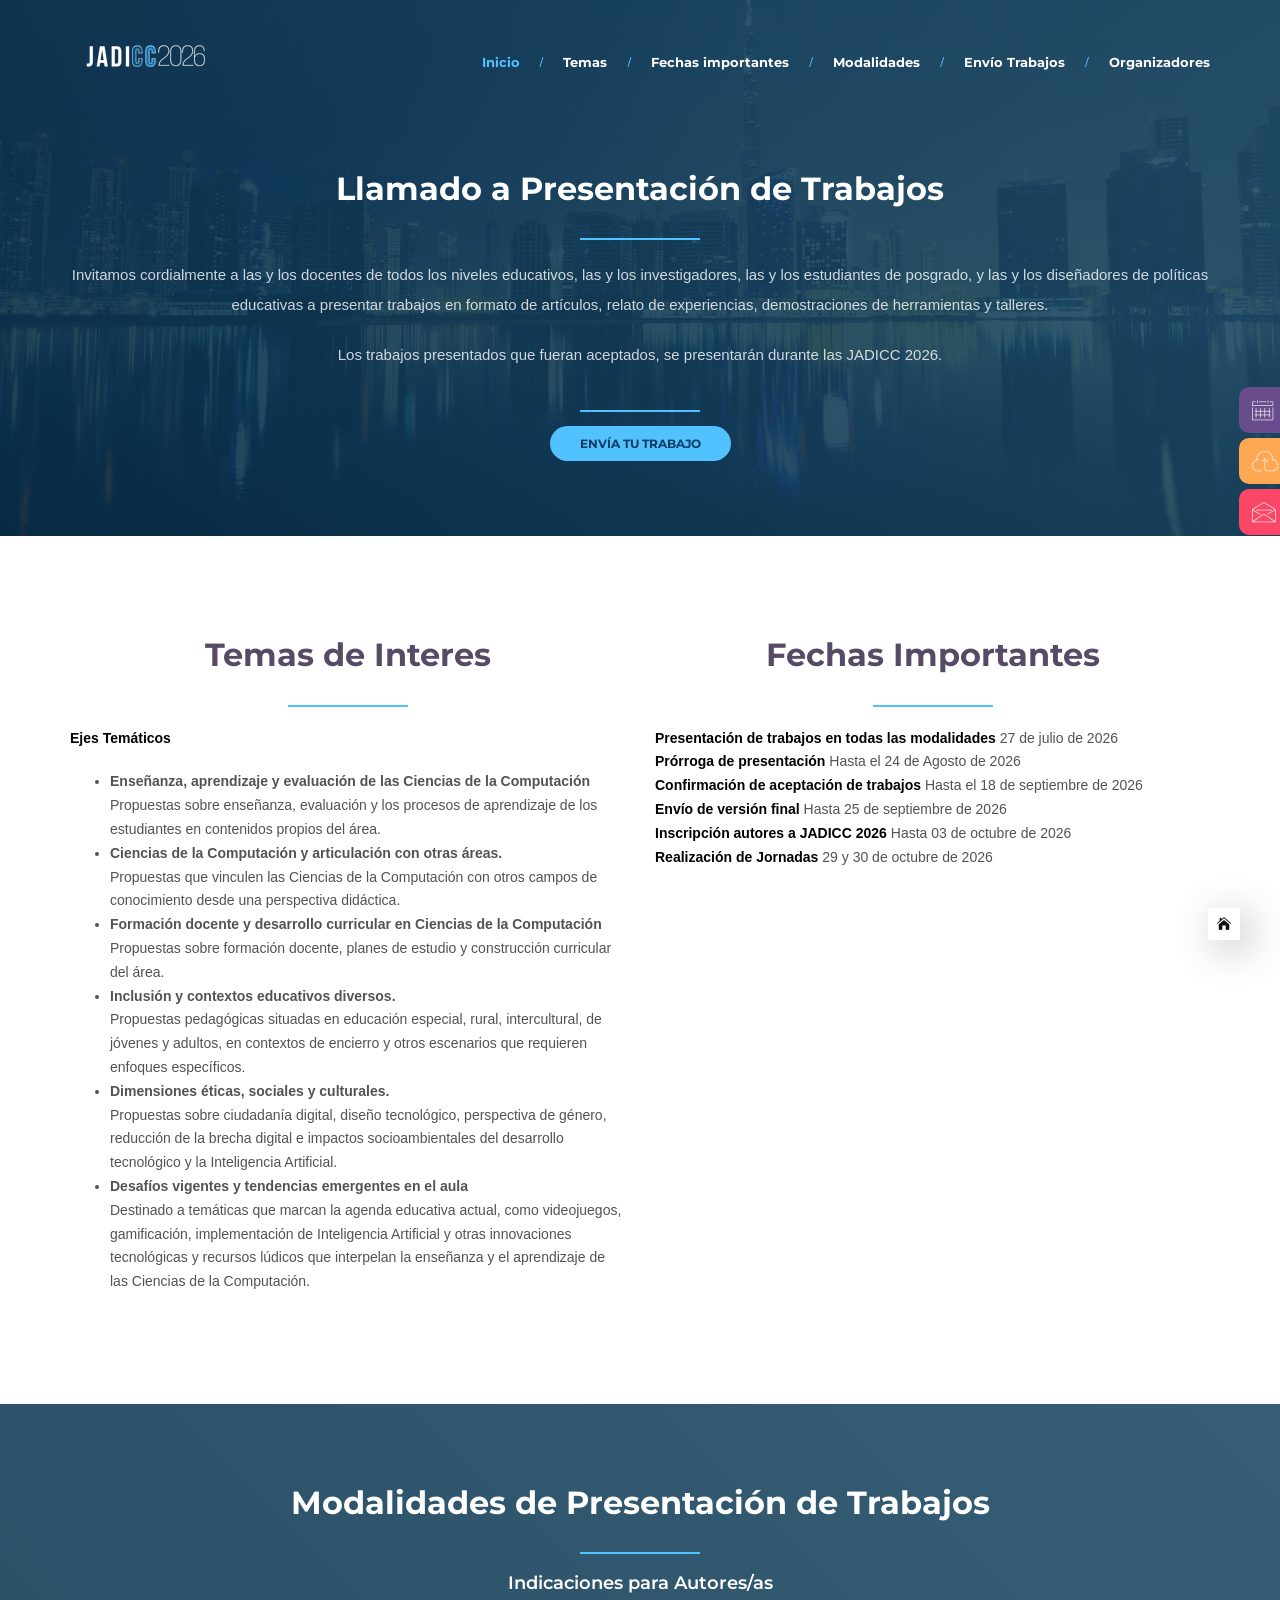
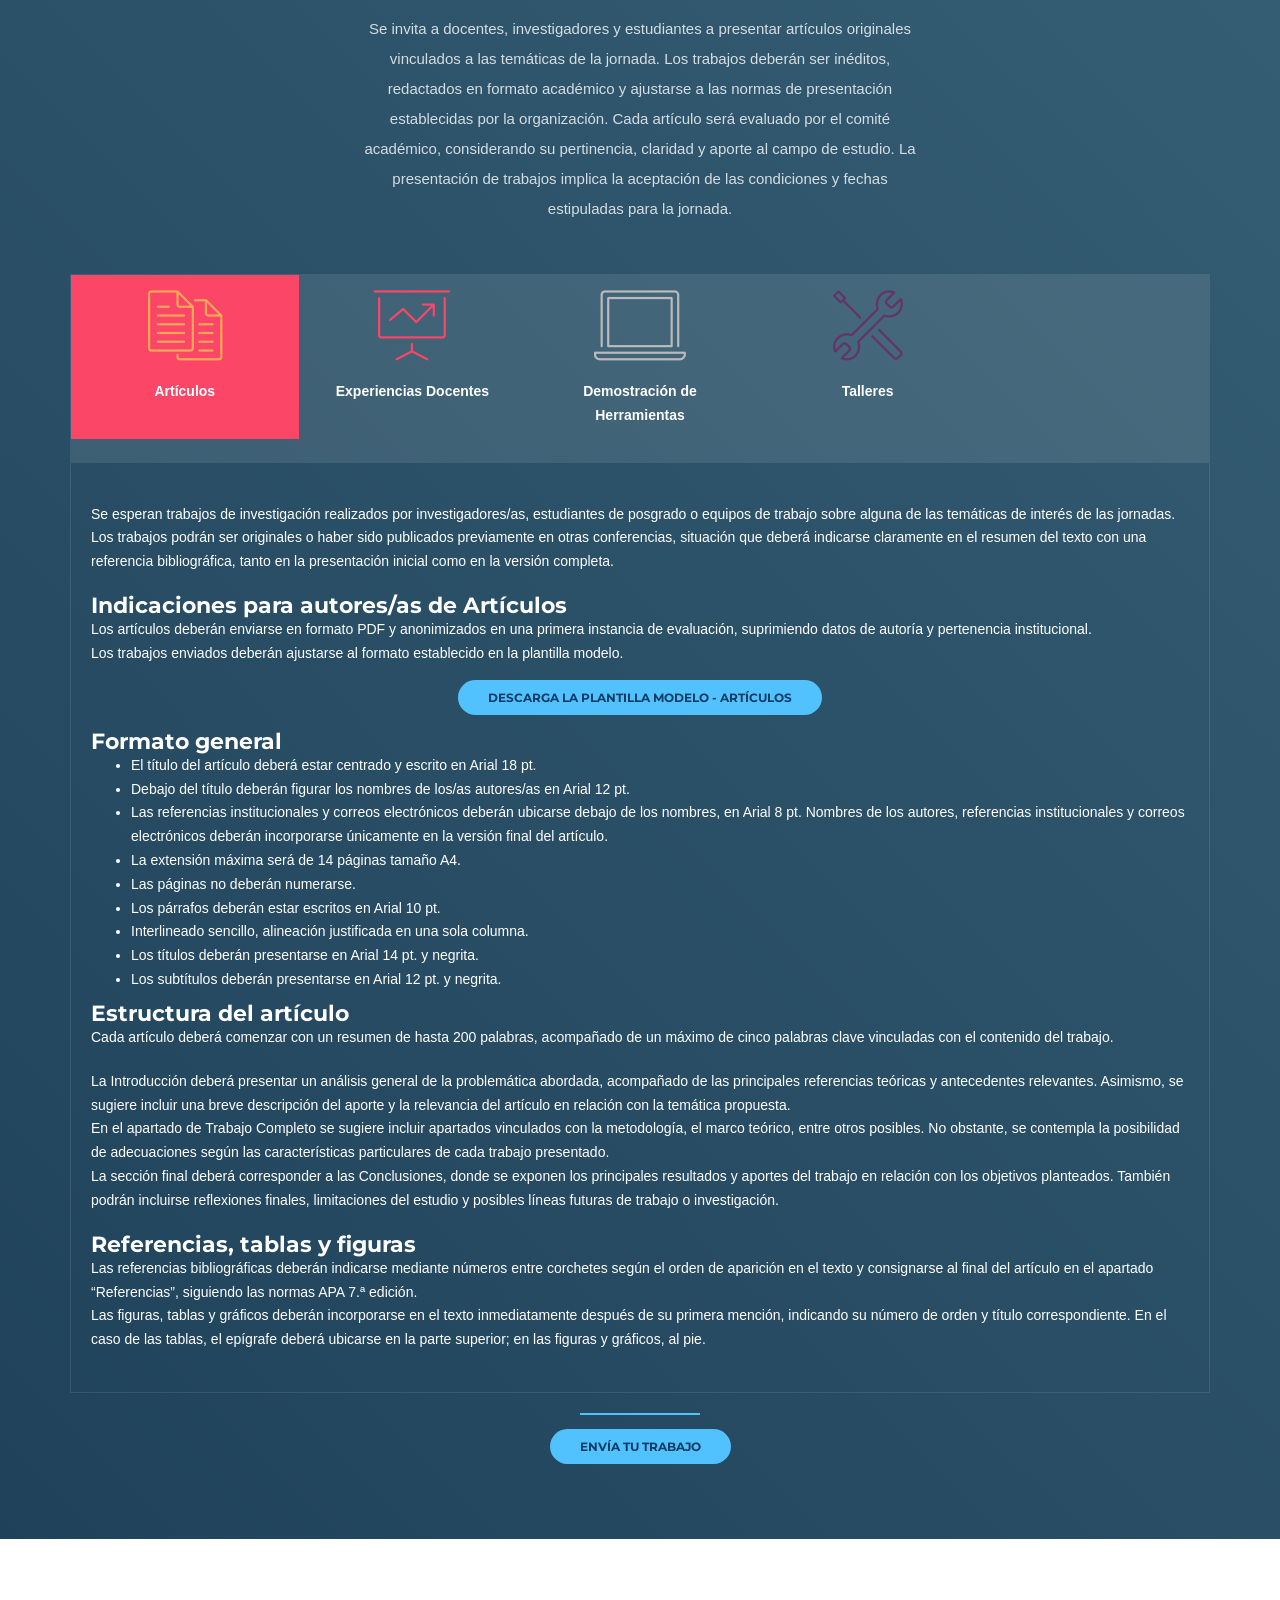
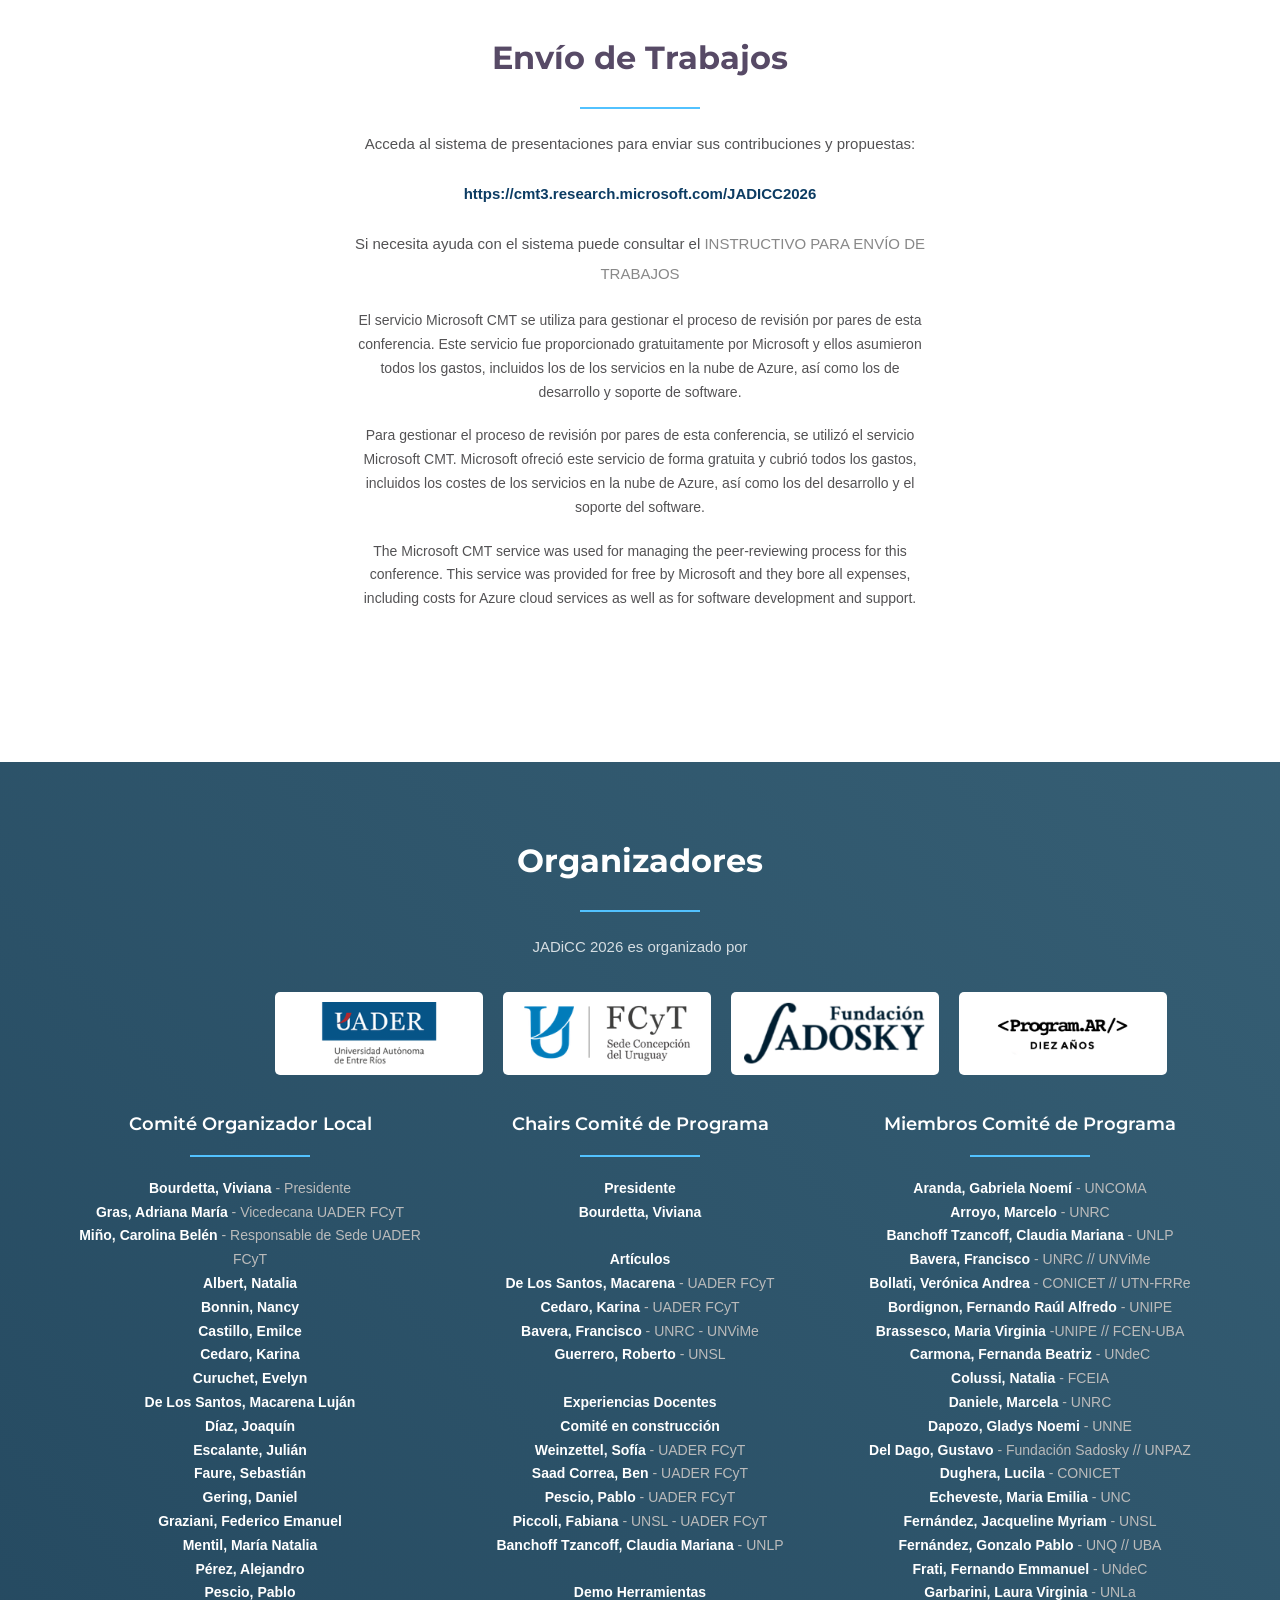
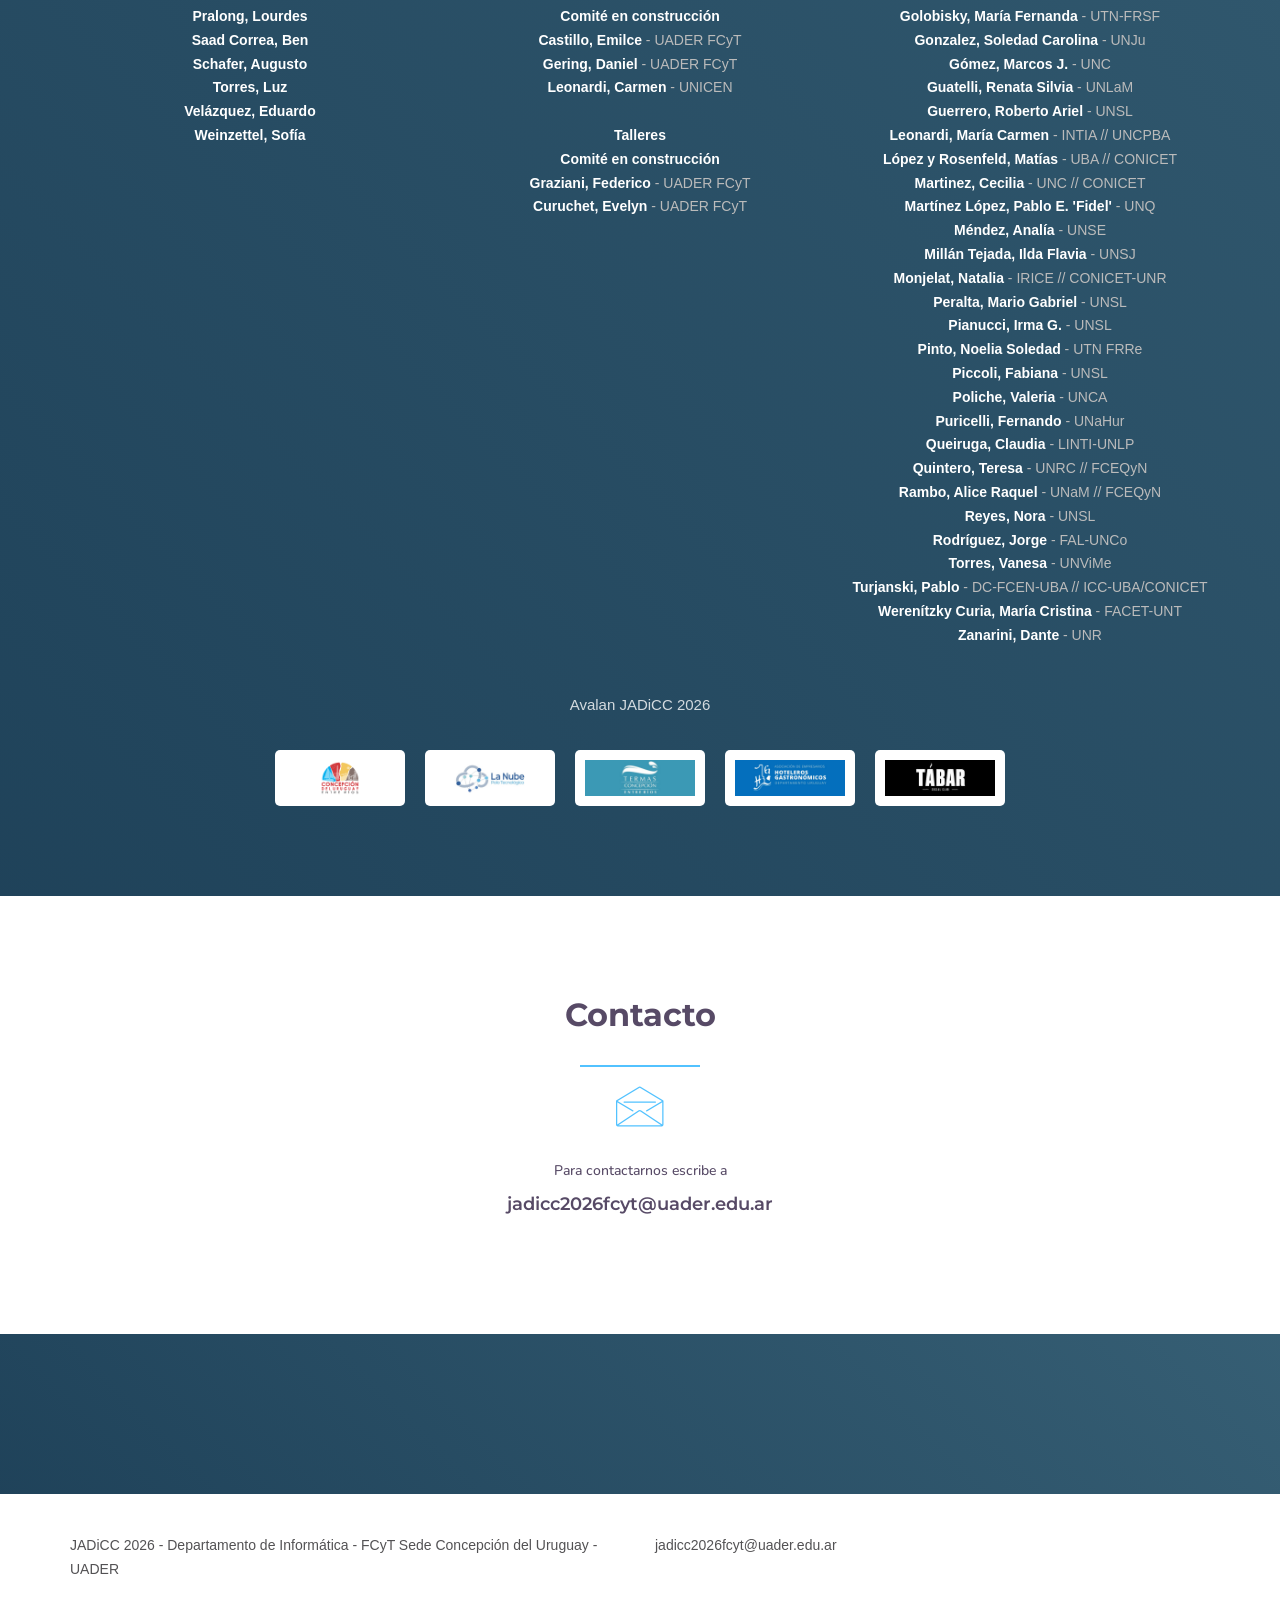
==== commit bd0257a5: "ajusto ancho avalan" ====
--- a/call.html
+++ b/call.html
@@ -565,7 +565,7 @@
 
                                 </div>
 
-                                <div class="col-md-12 col-md-offset-2 text-center wow fadeInUp">
+                                <div class="col-md-8 col-md-offset-2 text-center wow fadeInUp">
                                     <div class="owl-carousel owl-sponsors ">
                                         <a href="#"><div class="item"><img src="images/logo/turismo.png" alt="Turismo Municipalidad de Concepción del uruguay"></div></a>
                                         <a href="#"><div class="item"><img src="images/logo/la-nube.png" alt="Polo Tecnológico La Nube"></div></a>
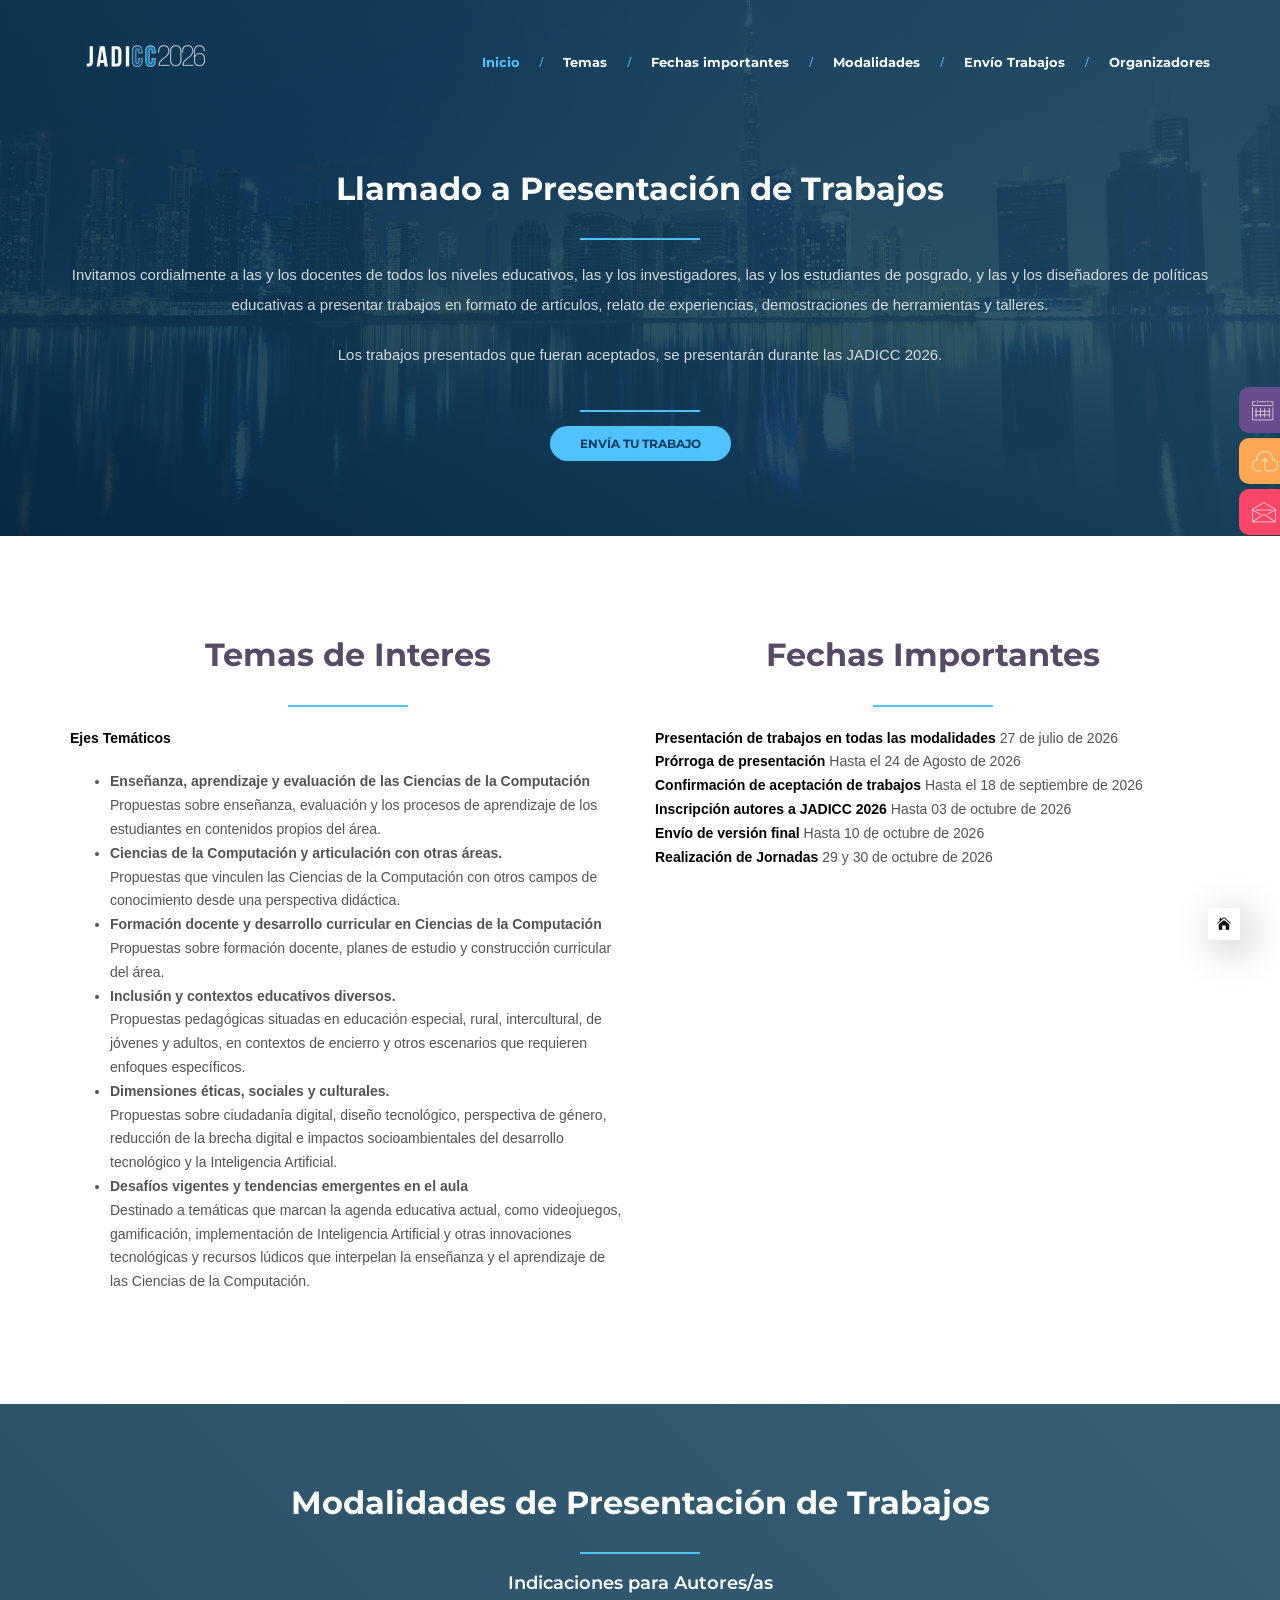
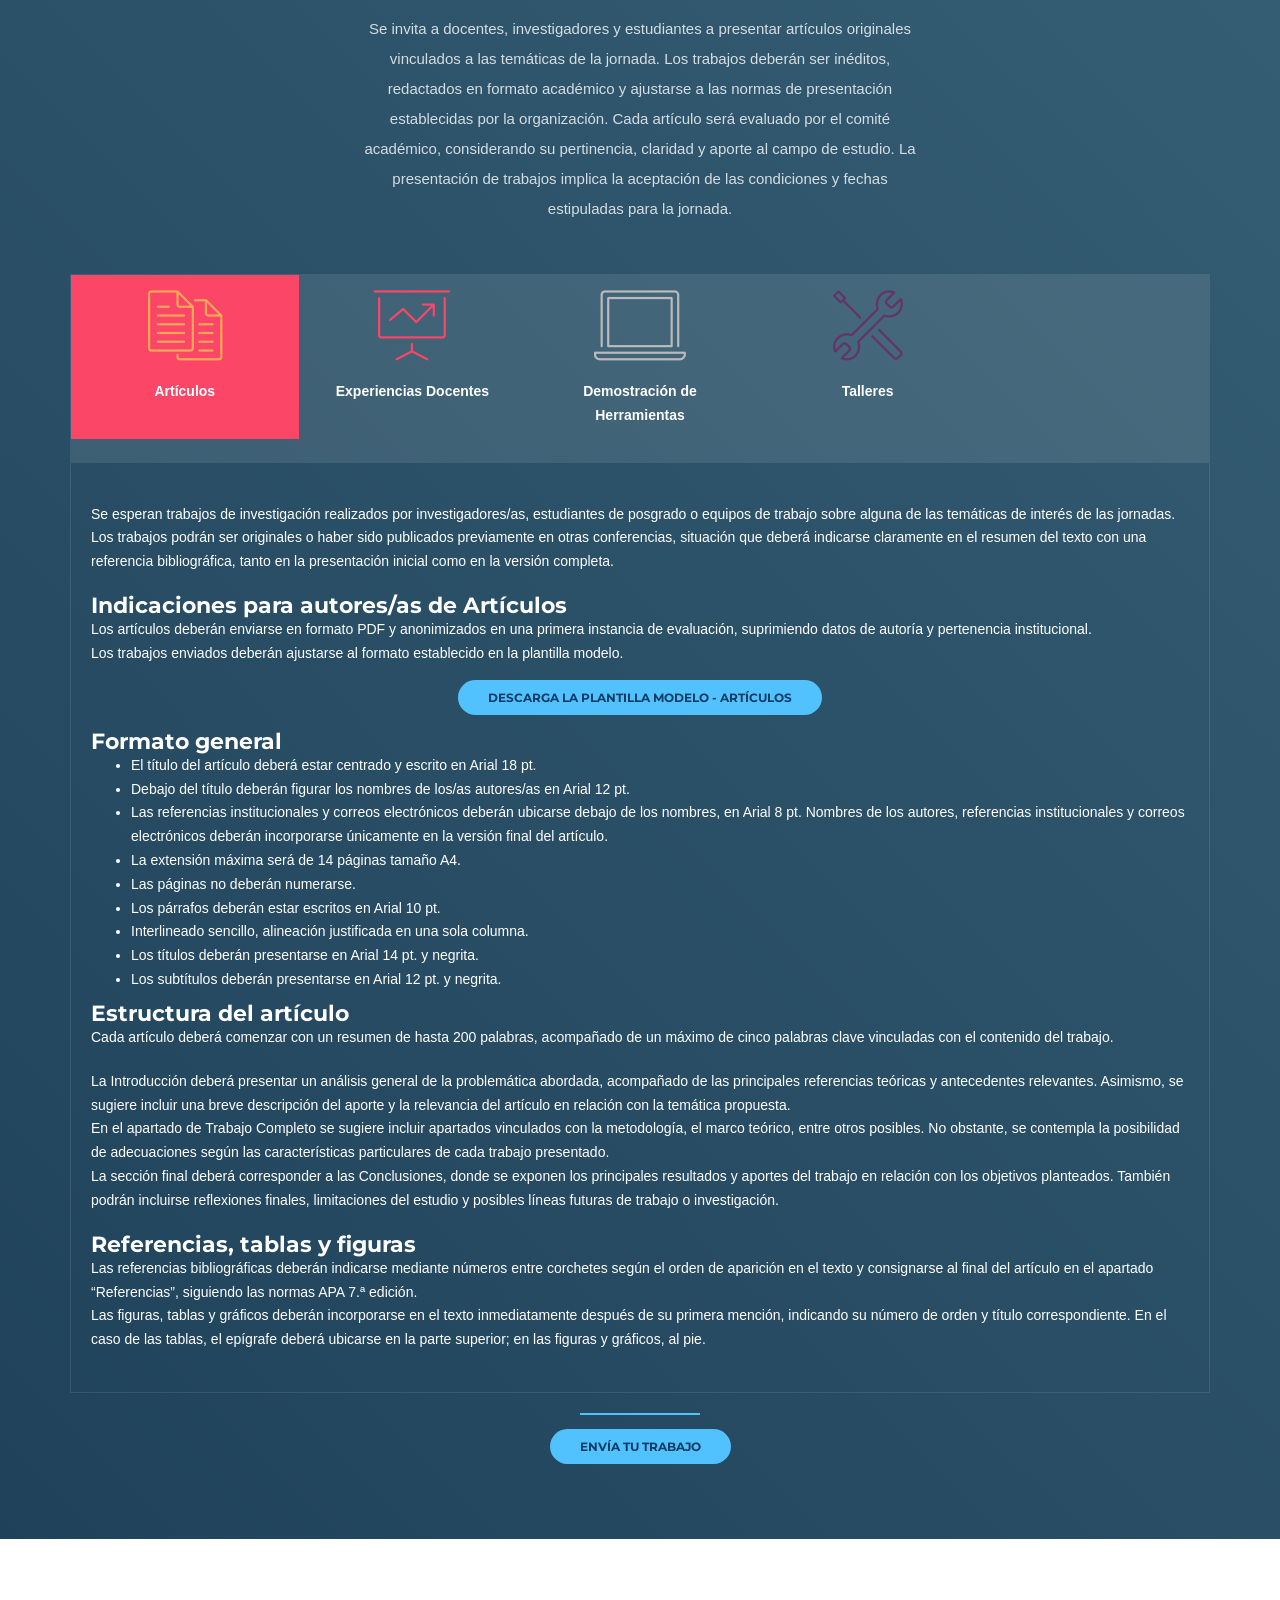
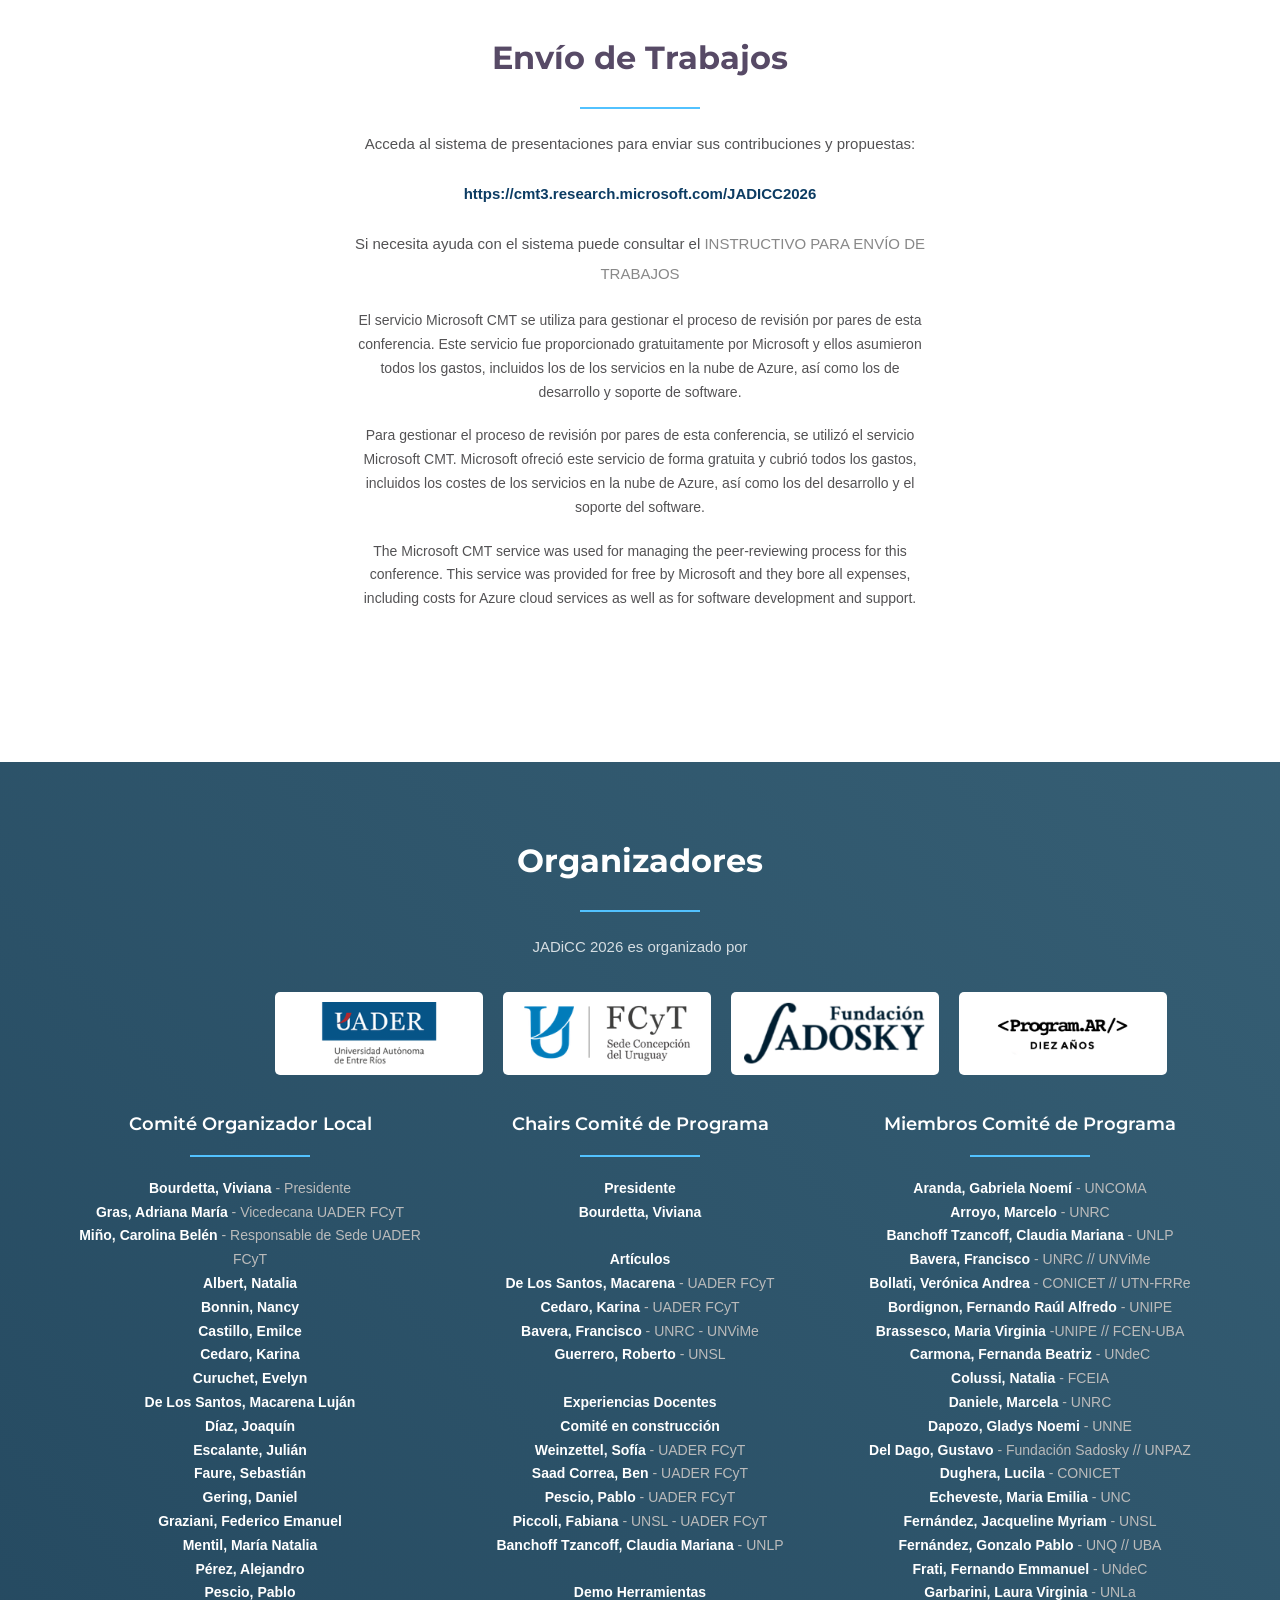
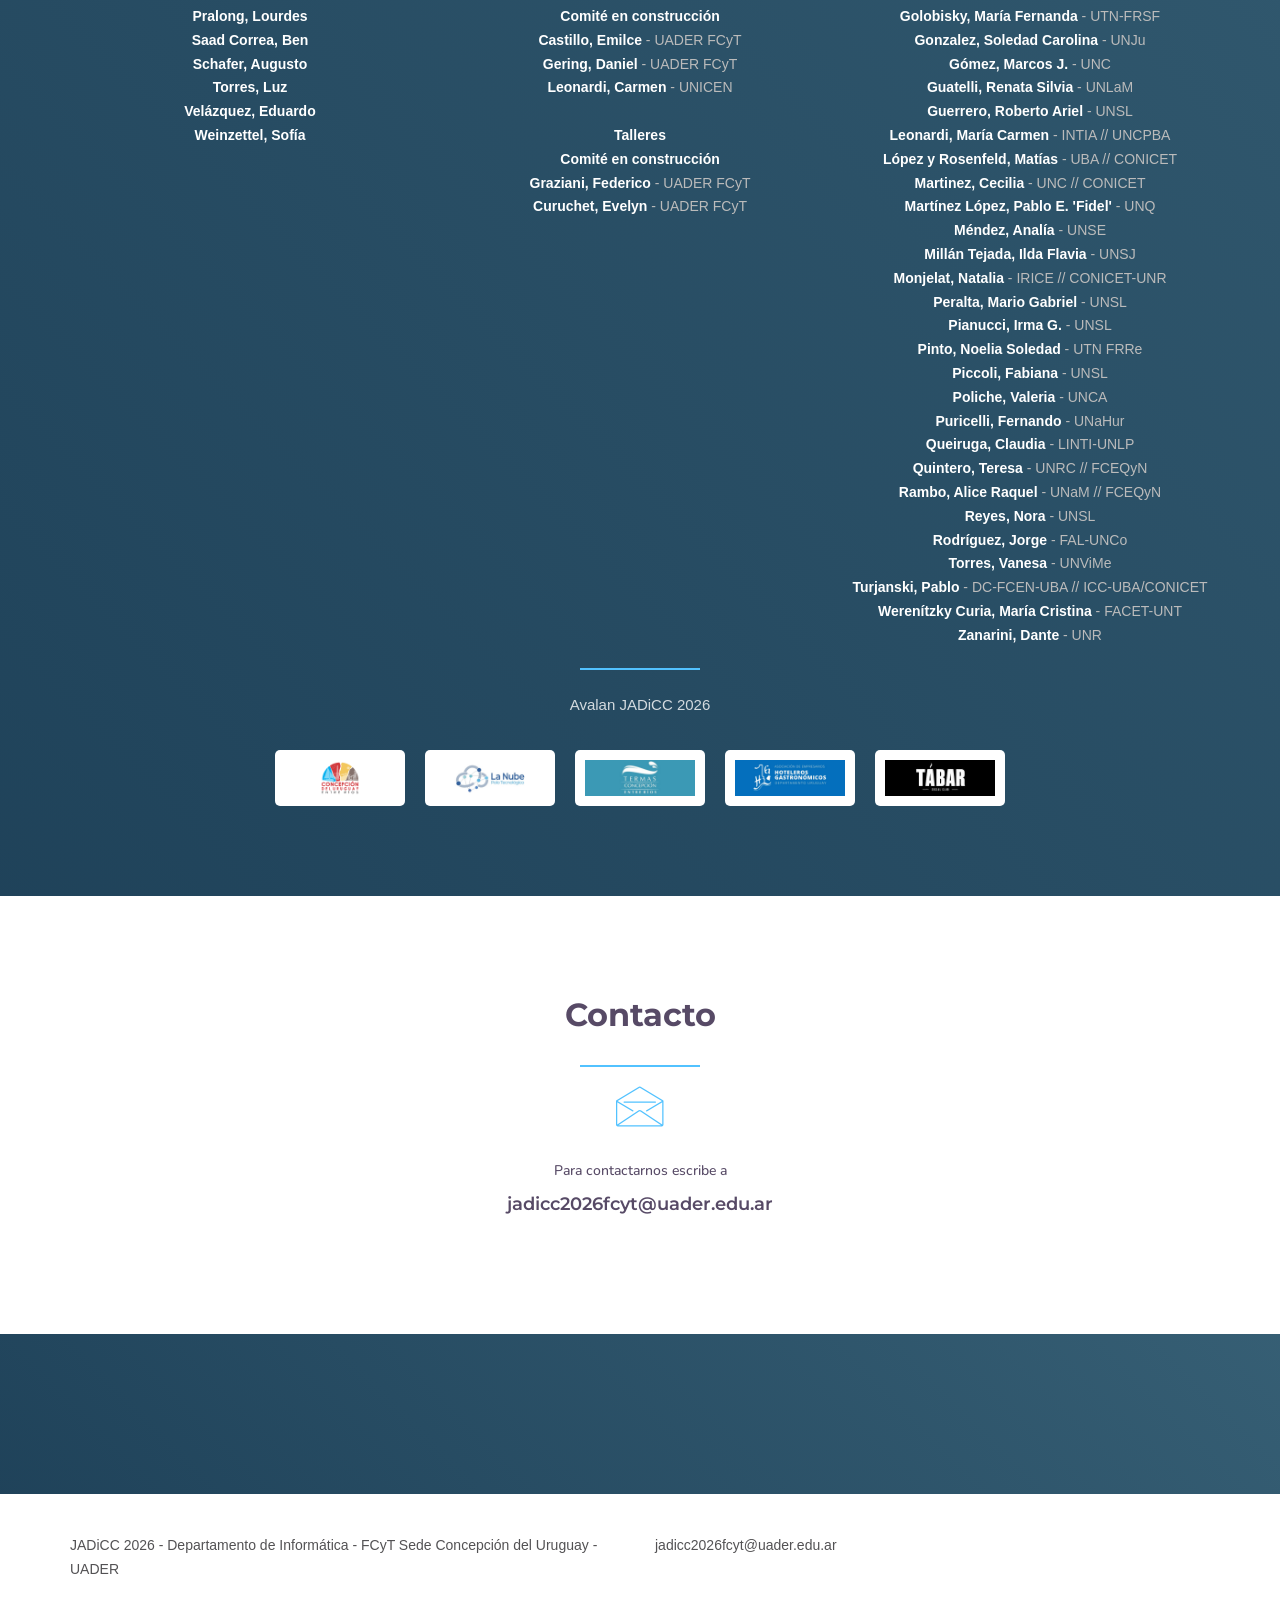
==== commit 317f0068: "arreglo en fechas y agrego actividades del 29" ====
--- a/call.html
+++ b/call.html
@@ -143,8 +143,8 @@
                                 <strong>Presentación de trabajos en todas las modalidades</strong> 27 de julio de 2026<br>
                                 <strong>Prórroga de presentación</strong> Hasta el 24 de Agosto de 2026<br>
                                 <strong>Confirmación de aceptación de trabajos</strong>  Hasta el 18 de septiembre de 2026<br>
-                                <strong>Envío de versión final</strong> Hasta 25 de septiembre de 2026<br>
                                 <strong>Inscripción autores a JADICC 2026</strong> Hasta 03 de octubre de 2026<br>
+                                <strong>Envío de versión final</strong> Hasta 10 de octubre de 2026<br>
                                 <strong>Realización de Jornadas</strong> 29 y 30 de octubre de 2026
                                </p>
                             <!--     <div class="spacer-single"></div> -->
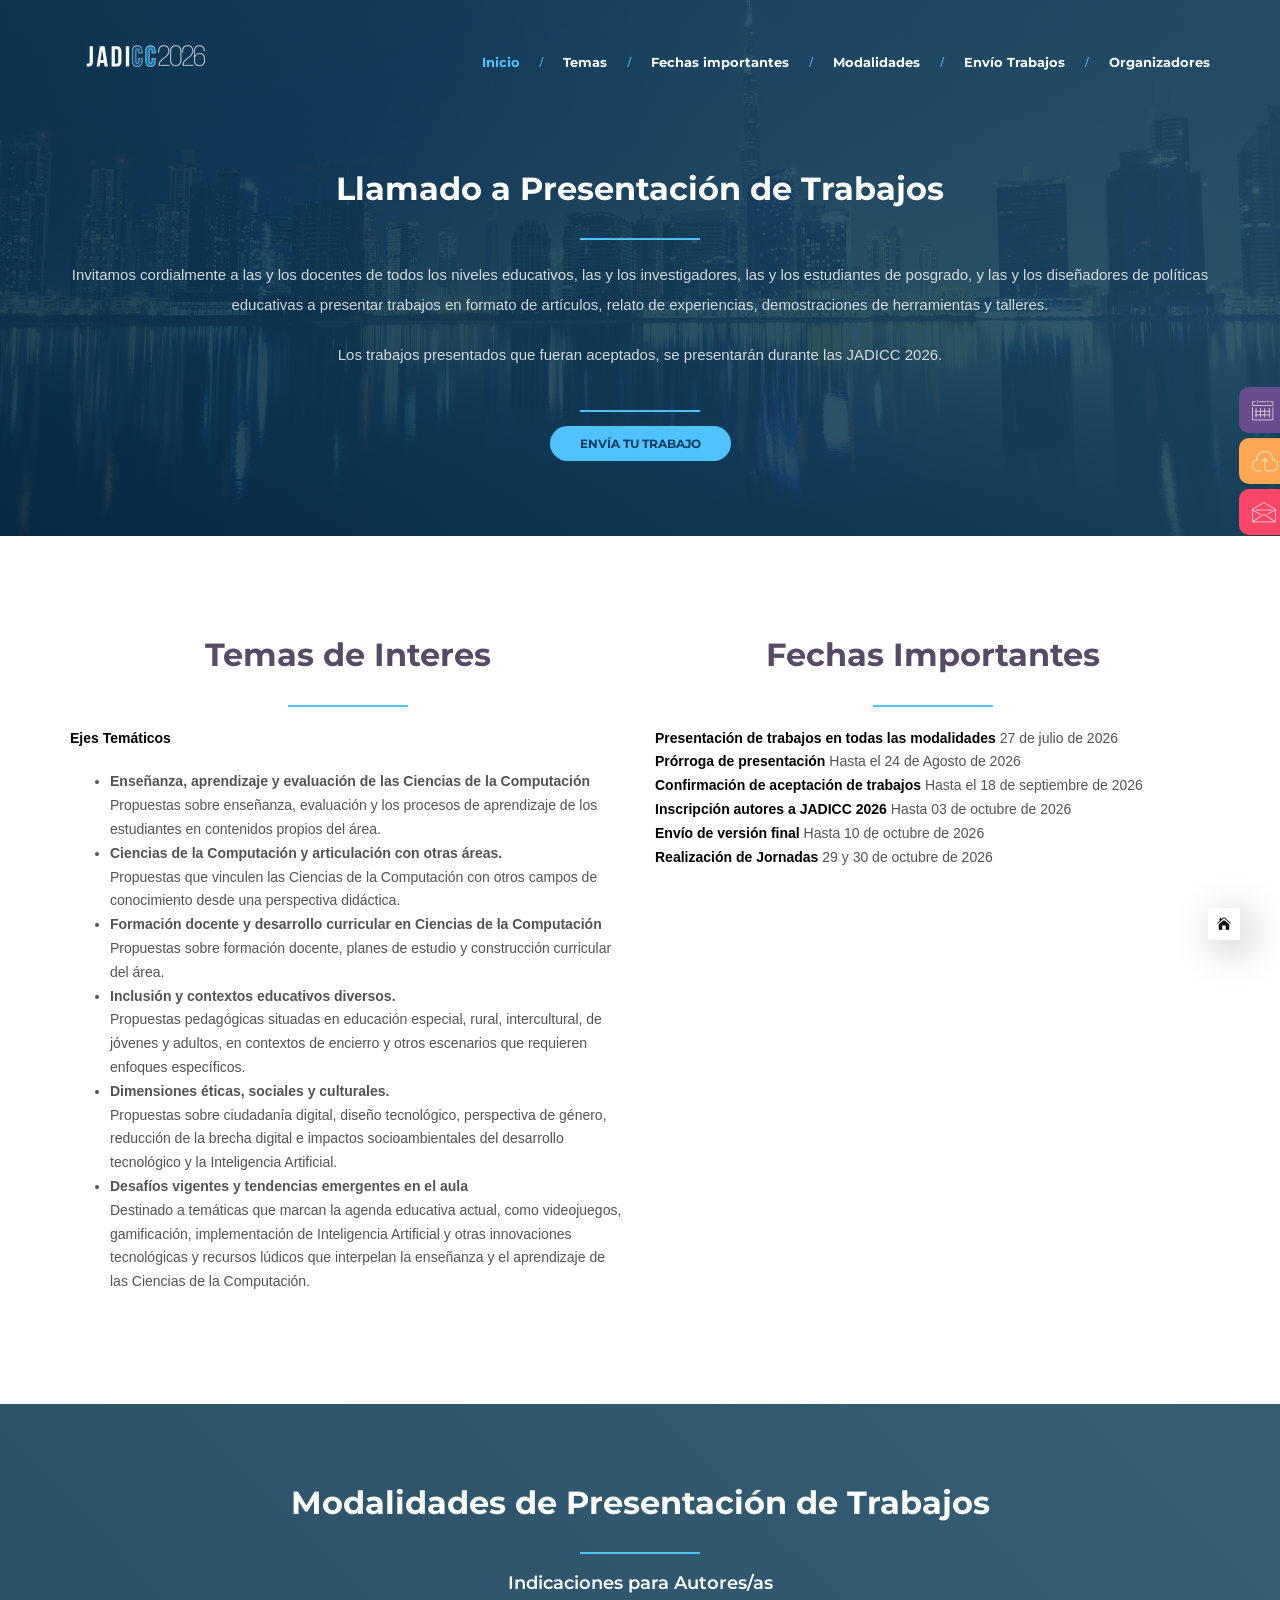
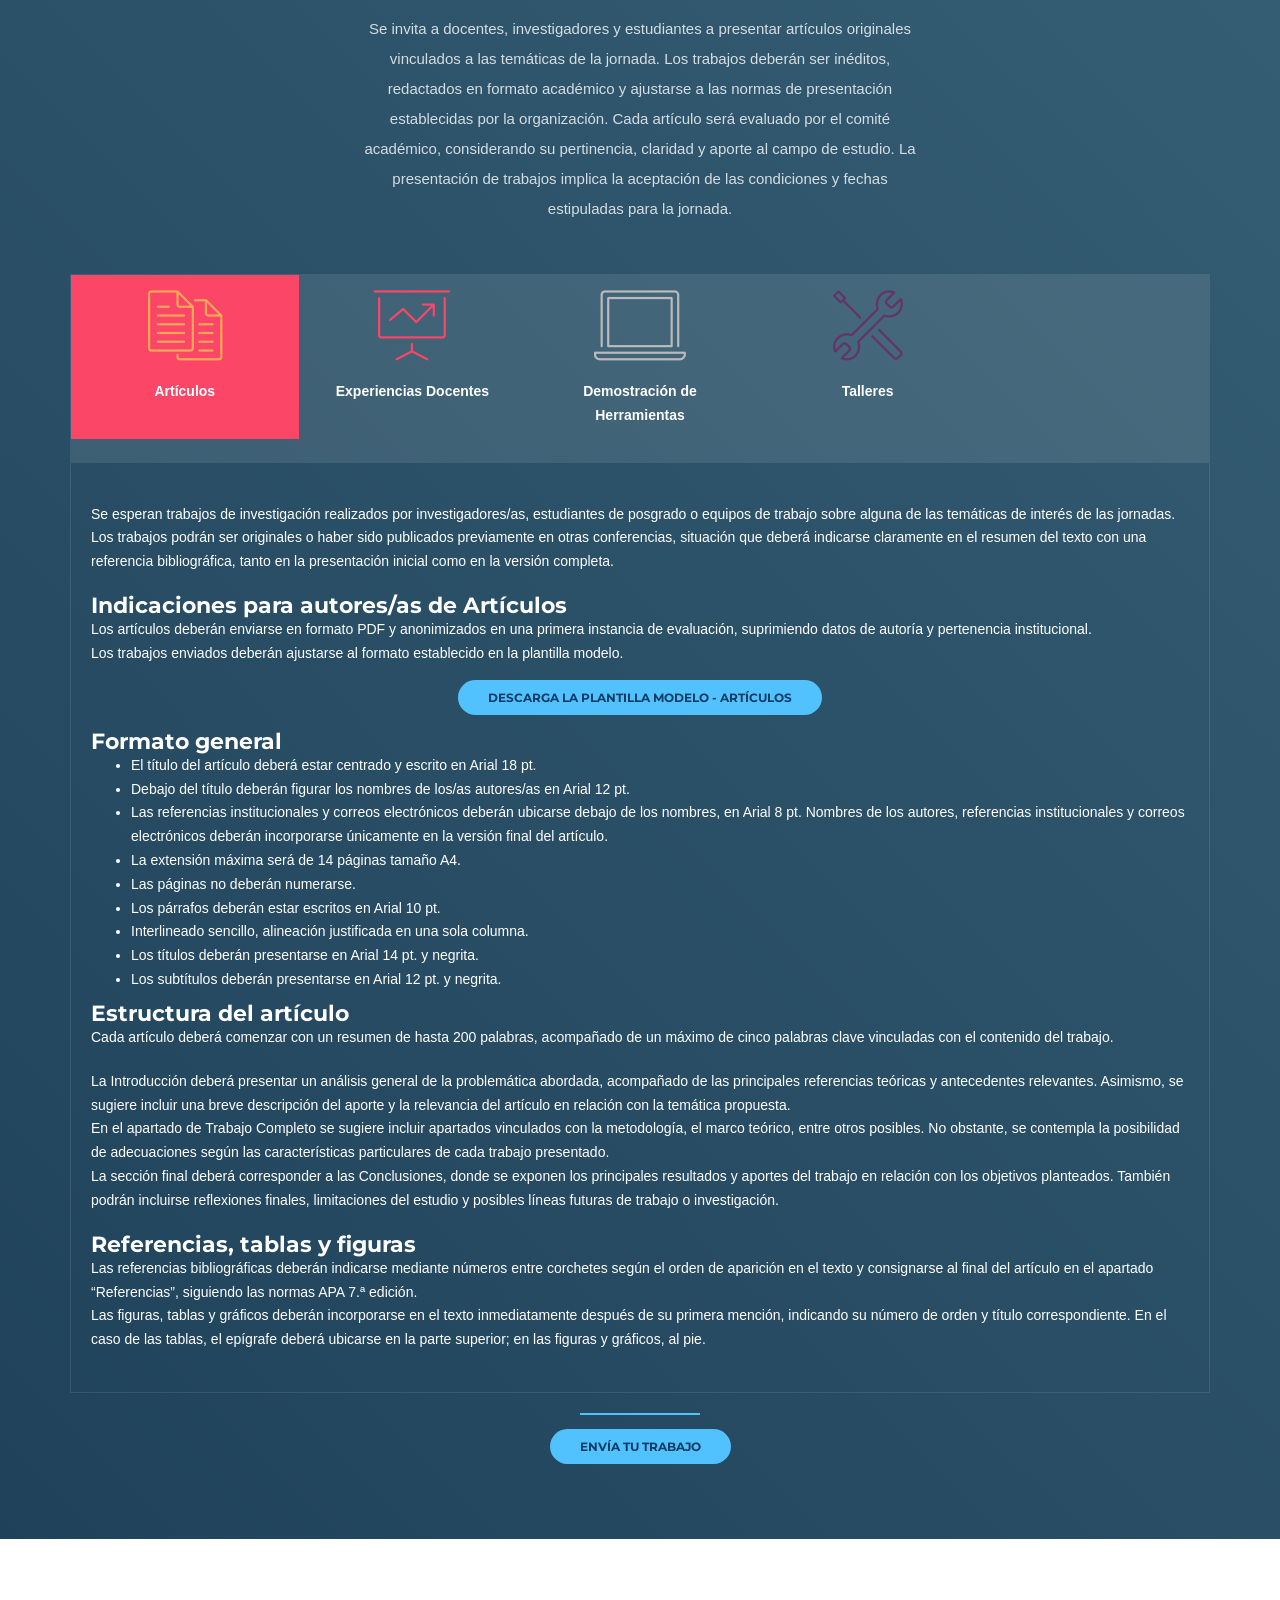
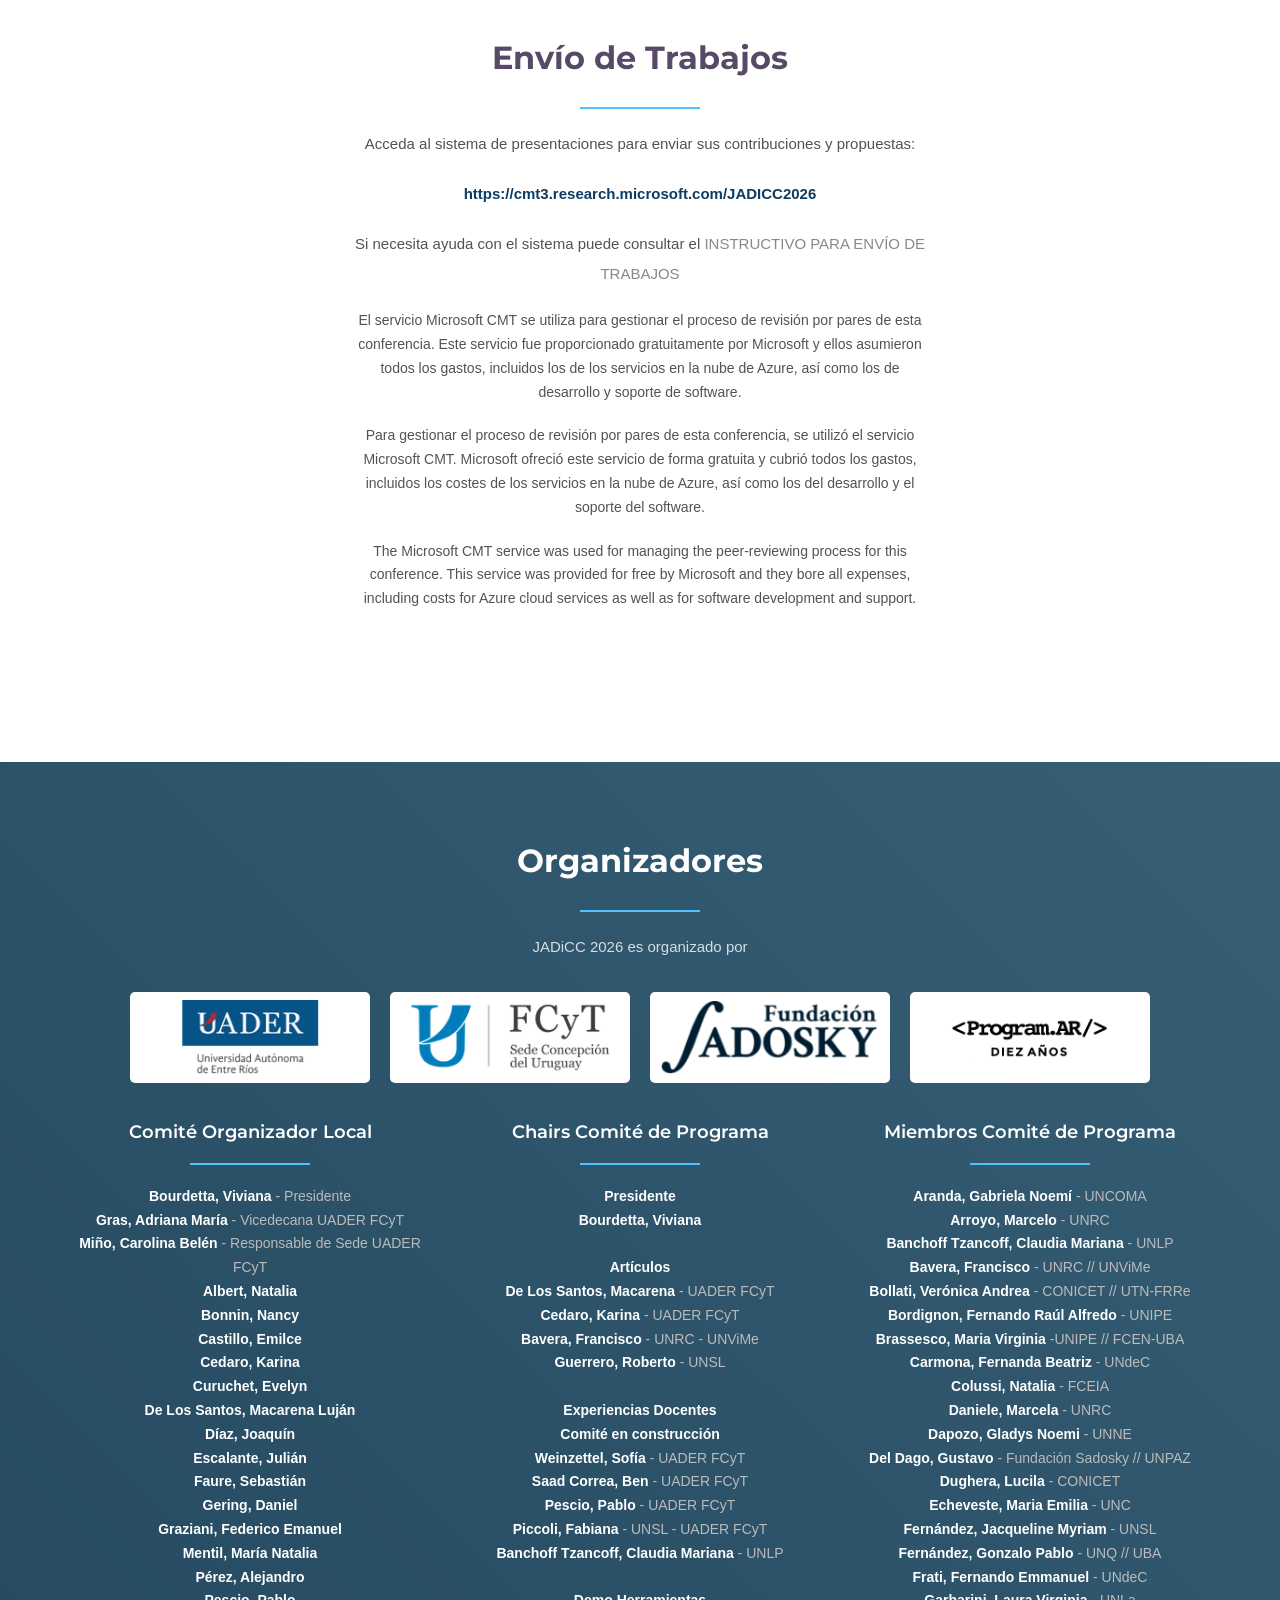
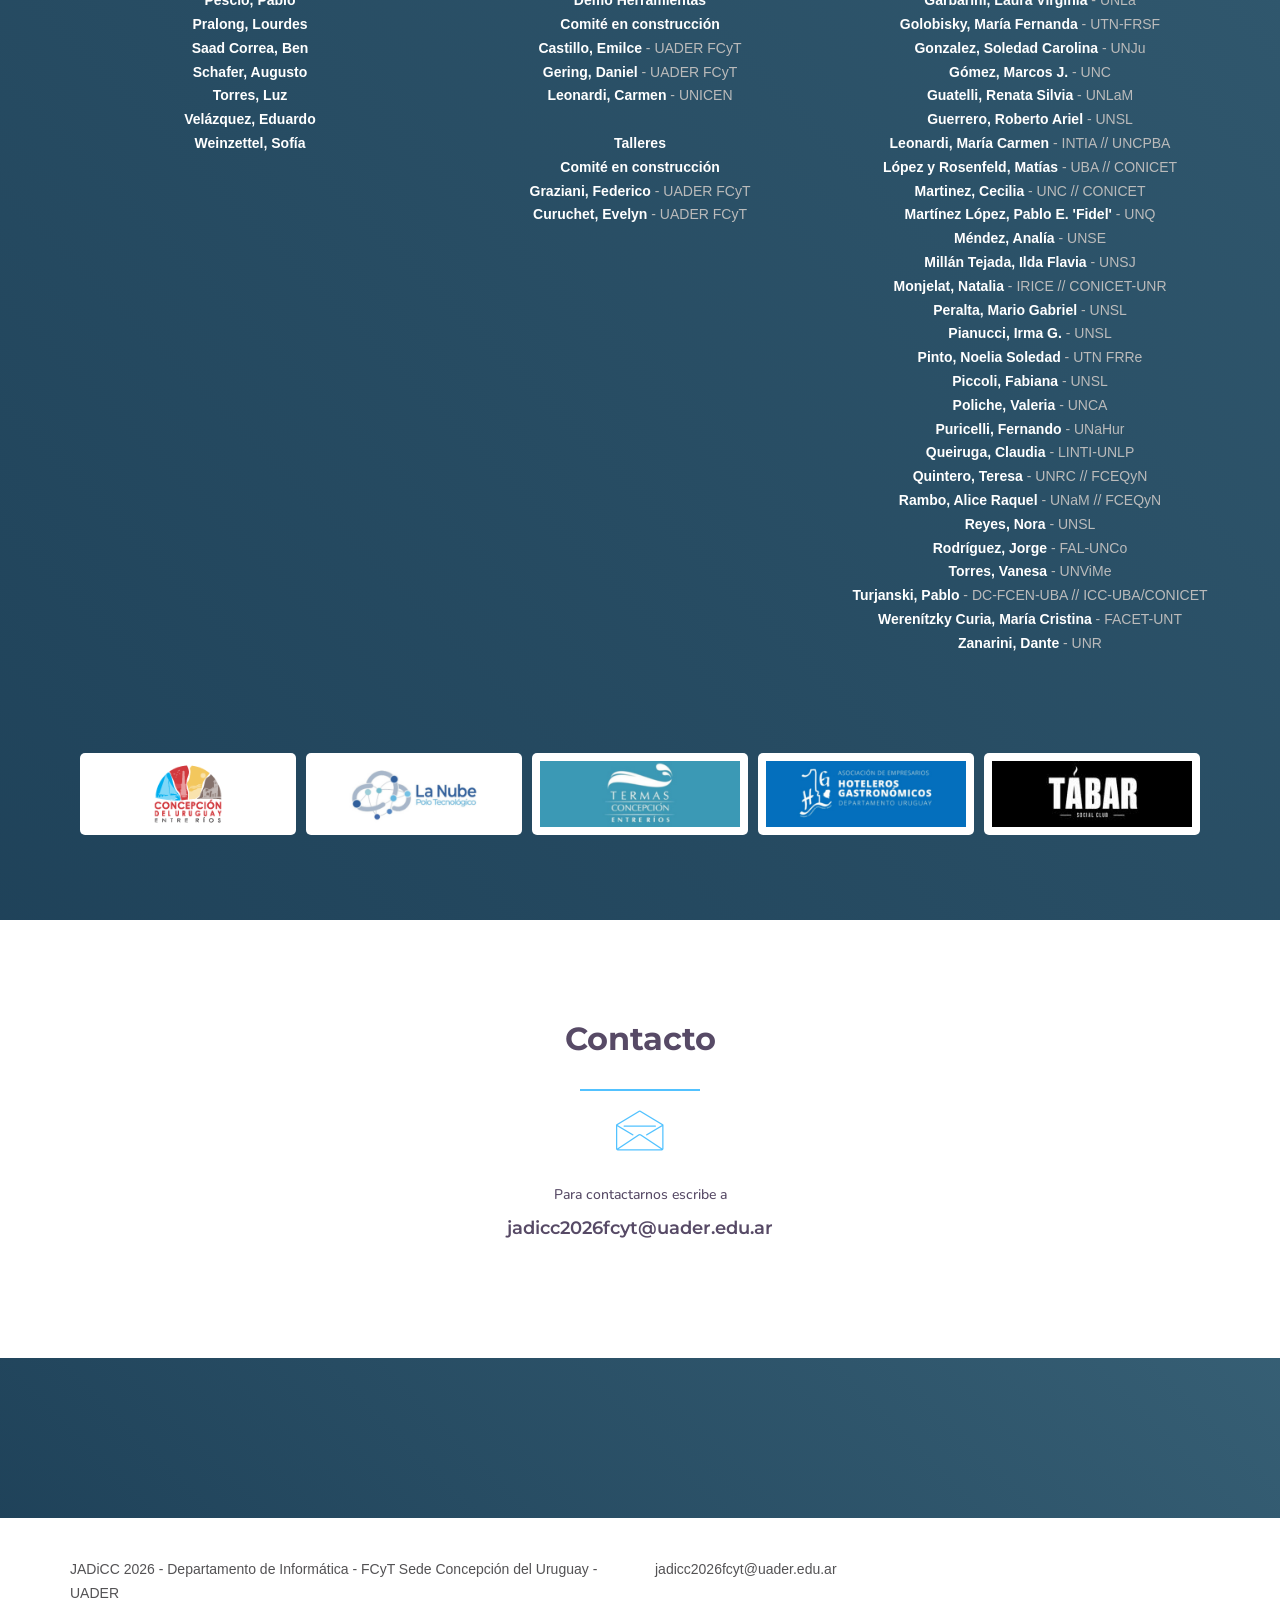
==== commit be5fff2e: "arreglos varios" ====
--- a/call.html
+++ b/call.html
@@ -435,12 +435,12 @@
                                     <p class="lead wow fadeInUp">JADiCC 2026 es organizado por</p>
                                 </div>
 
-                                <div class="col-md-12 col-md-offset-2 text-center wow fadeInUp">
-                                    <div class="owl-carousel owl-sponsors ">
-                                        <a href="https://uader.edu.ar/" target="_blank"><div class="item"><img src="images/logo/logo-uader.png" alt="web DI"></div></a>
-                                        <a href="https://fcytcdelu.uader.edu.ar/" target="_blank"><div class="item"><img src="images/logo/logo-fcyt.png" alt="web Faculad"></div></a>
-                                        <a href="https://fundacionsadosky.org.ar/" target="_blank"><div class="item"><img src="images/logo/sadosky.png" alt="web Fundación Sadosky"></div></a>
-                                        <a href="https://program.ar/" target="_blank"><div class="item"><img src="images/logo/programar.png" alt="web Program.AR"></div></a>
+                                <div class="col-md-12 text-center wow fadeInUp">
+                                    <div class="logos-grid">
+                                        <a href="https://uader.edu.ar/" target="_blank" class="logo-item"><img src="images/logo/logo-uader.png" alt="web DI"></a>
+                                        <a href="https://fcytcdelu.uader.edu.ar/" target="_blank" class="logo-item"><img src="images/logo/logo-fcyt.png" alt="web Faculad"></a>
+                                        <a href="https://fundacionsadosky.org.ar/" target="_blank" class="logo-item"><img src="images/logo/sadosky.png" alt="web Fundación Sadosky"></a>
+                                        <a href="https://program.ar/" target="_blank" class="logo-item"><img src="images/logo/programar.png" alt="web Program.AR"></a>
                                     </div>
                                 </div>                               
                                <div class="spacer-single"></div>
@@ -565,16 +565,14 @@
 
                                 </div>
 
-                                <div class="col-md-8 col-md-offset-2 text-center wow fadeInUp">
-                                    <div class="owl-carousel owl-sponsors ">
-                                        <a href="#"><div class="item"><img src="images/logo/turismo.png" alt="Turismo Municipalidad de Concepción del uruguay"></div></a>
-                                        <a href="#"><div class="item"><img src="images/logo/la-nube.png" alt="Polo Tecnológico La Nube"></div></a>
-                                        <a href="#"><div class="item"><img src="images/logo/termas-concepcion.png" alt="Termas Concepción"></div></a>
-                                        <a href="#"><div class="item"><img src="images/logo/gastronomicos.png" alt="Asociación de Empresarios Hoteleros Gastronómicos departamento Uruguay"></div></a>
-                                        <a href="#"><div class="item"><img src="images/logo/tabar.jpg" alt="Tábar Social Club"></div></a>
-                                        <!--<a href="https://www.fceqyn.unam.edu.ar/" target="_blank"><div class="item"><img src="images/logo/facmisiones.png" alt="web Exactas UNaM"></div></a>
-                                        <a href="https://www.unvime.edu.ar/" target="_blank"><div class="item"><img src="images/logo/logo-unvime.jpg" alt="web UNViMe"></div></a>
-                        -->            </div>
+                                <div class="col-md-12 text-center wow fadeInUp">
+                                    <div class="logos-grid logos-grid--5">
+                                        <a href="#" class="logo-item"><img src="images/logo/turismo.png" alt="Turismo Municipalidad de Concepción del uruguay"></a>
+                                        <a href="#" class="logo-item"><img src="images/logo/la-nube.png" alt="Polo Tecnológico La Nube"></a>
+                                        <a href="#" class="logo-item"><img src="images/logo/termas-concepcion.png" alt="Termas Concepción"></a>
+                                        <a href="#" class="logo-item"><img src="images/logo/gastronomicos.png" alt="Asociación de Empresarios Hoteleros Gastronómicos departamento Uruguay"></a>
+                                        <a href="#" class="logo-item"><img src="images/logo/tabar.jpg" alt="Tábar Social Club"></a>
+                                    </div>
                                 </div>                               
                         </div>
                         
--- a/css/style.css
+++ b/css/style.css
@@ -6604,17 +6604,54 @@
 }
 
 .owl-sponsors .item {
-  margin: 10px;
+  margin: 0 15px;
+  text-align: center;
 }
 
 .owl-sponsors img {
+  box-sizing: border-box;
   background: #ffffff;
-  width: 100%;
+  width: auto;
   height: auto;
+  max-width: 100%;
   padding: 10px;
   border-radius: 5px;
   -moz-border-radius: 5px;
   -webkit-border-radius: 5px;
+  display: inline-block;
+}
+
+.logos-grid {
+  display: flex;
+  flex-wrap: wrap;
+  justify-content: center;
+  align-items: center;
+}
+
+.logos-grid .logo-item {
+  margin: 10px;
+}
+
+.logos-grid img {
+  box-sizing: border-box;
+  background: #ffffff;
+  width: auto;
+  height: auto;
+  max-width: 240px;
+  padding: 8px;
+  border-radius: 5px;
+  -moz-border-radius: 5px;
+  -webkit-border-radius: 5px;
+  display: block;
+}
+
+/* Fila de 5 logos: se reduce separación y tamaño para que entren en una sola fila */
+.logos-grid--5 .logo-item {
+  margin: 5px;
+}
+
+.logos-grid--5 img {
+  max-width: 216px;
 }
 
 .gallery-item {
